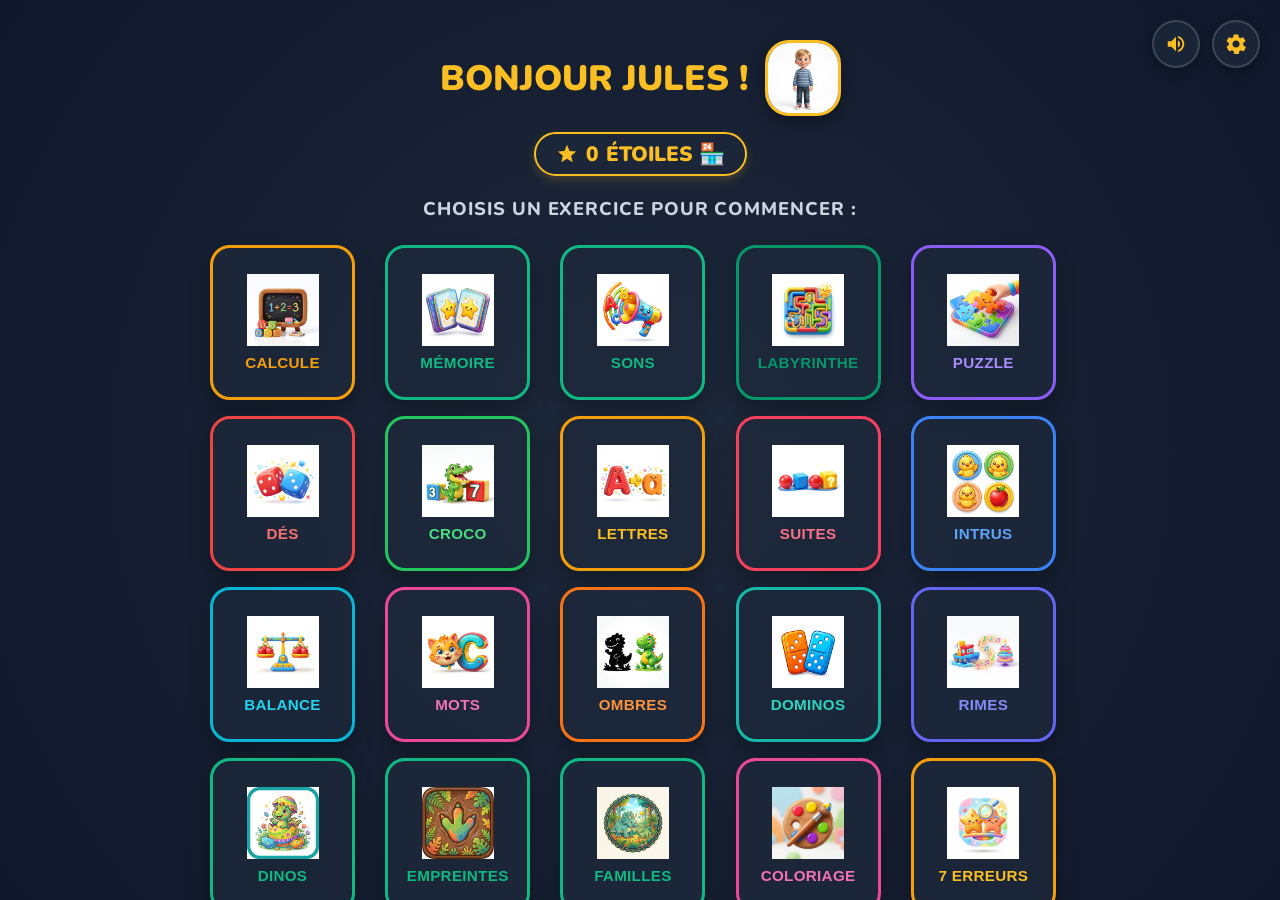
==== index.html @ 9f0c06f4 "retrai calibrage" ====
<!DOCTYPE html>
<html lang="fr">
<head>
    <meta charset="UTF-8">
    <meta name="viewport" content="width=device-width, initial-scale=1.0, maximum-scale=1.0, user-scalable=no, viewport-fit=cover">
    <meta name="apple-mobile-web-app-capable" content="yes">
    <meta name="apple-mobile-web-app-status-bar-style" content="black-translucent">
    <title>L'École de Jules 🎒</title>
    <link rel="apple-touch-icon" href="images/avatar_leo.png">
    <link rel="preconnect" href="https://fonts.googleapis.com">
    <link rel="preconnect" href="https://fonts.gstatic.com" crossorigin>
    <link href="https://fonts.googleapis.com/css2?family=Nunito:ital,wght@0,300..900;1,300..900&display=swap" rel="stylesheet">
    <style>
        :root {
            --font-main: 'Nunito', system-ui, -apple-system, sans-serif;
            --bg-color: #0f172a;
            --text-color: #f1f5f9;
            
            /* Theme color gradients */
            --pirate-color: #f59e0b;
            --pirate-grad: linear-gradient(135deg, #f59e0b, #78350f);
            
            --dino-color: #10b981;
            --dino-grad: linear-gradient(135deg, #10b981, #064e3b);
            
            --police-color: #3b82f6;
            --police-grad: linear-gradient(135deg, #3b82f6, #1e3a8a);
            
            --nature-color: #059669;
            --nature-grad: linear-gradient(135deg, #059669, #064e3b);
            
            --star-color: #fbbf24;
            --card-shadow: 0 10px 25px -5px rgba(0, 0, 0, 0.3), 0 8px 10px -6px rgba(0, 0, 0, 0.3);
            --glass-bg: rgba(15, 23, 42, 0.85);
            --glass-border: rgba(255, 255, 255, 0.08);
        }

        * {
            box-sizing: border-box;
            user-select: none;
            -webkit-user-select: none;
            -webkit-touch-callout: none;
            margin: 0;
            padding: 0;
        }

        body {
            font-family: var(--font-main);
            background-color: var(--bg-color);
            color: var(--text-color);
            overflow: hidden;
            width: 100vw;
            height: 100vh;
            display: flex;
            flex-direction: column;
            background-image: radial-gradient(circle at 50% 50%, #1e293b 0%, #0f172a 100%);
            antialiased: true;
        }

        /* App Header Layout */
        #app-header {
            height: 75px;
            background: rgba(15, 23, 42, 0.7);
            backdrop-filter: blur(12px);
            -webkit-backdrop-filter: blur(12px);
            display: flex;
            align-items: center;
            justify-content: space-between;
            padding: 0 24px;
            border-bottom: 2px solid var(--glass-border);
            z-index: 100;
        }

        .header-left {
            display: flex;
            align-items: center;
            gap: 15px;
        }

        .header-title-main {
            font-size: 1.6rem;
            font-weight: 900;
            color: white;
            letter-spacing: -0.02em;
        }

        .header-subtitle {
            font-size: 0.75rem;
            color: #22c55e;
            font-weight: 800;
            text-transform: uppercase;
            letter-spacing: 0.08em;
            margin-top: -2px;
        }

        .header-controls {
            display: flex;
            align-items: center;
            gap: 12px;
        }

        .btn-circle {
            width: 44px;
            height: 44px;
            border-radius: 50%;
            border: 1px solid var(--glass-border);
            background: rgba(30, 41, 59, 0.8);
            display: flex;
            align-items: center;
            justify-content: center;
            cursor: pointer;
            transition: transform 0.2s, background-color 0.2s;
            color: #cbd5e1;
            box-shadow: 0 4px 6px rgba(0,0,0,0.15);
        }

        .btn-circle:active {
            transform: scale(0.9);
        }

        .btn-circle.active {
            color: #4ade80;
            border-color: rgba(74, 222, 128, 0.2);
            background: rgba(74, 222, 128, 0.1);
        }

        .btn-circle svg {
            width: 20px;
            height: 20px;
            fill: currentColor;
        }

        .star-badge {
            background: rgba(245, 158, 11, 0.1);
            border: 1px solid rgba(245, 158, 11, 0.3);
            padding: 6px 16px;
            border-radius: 20px;
            display: flex;
            align-items: center;
            gap: 8px;
            font-size: 1.2rem;
            font-weight: 900;
            color: var(--star-color);
            box-shadow: 0 4px 6px rgba(0,0,0,0.1);
        }

        .star-badge svg {
            width: 22px;
            height: 22px;
            fill: var(--star-color);
            animation: pulse 1.5s infinite alternate;
        }

        #main-container {
            flex: 1;
            position: relative;
            overflow: hidden;
            width: 100%;
        }

        .screen {
            position: absolute;
            top: 0;
            left: 0;
            width: 100%;
            height: 100%;
            opacity: 0;
            pointer-events: none;
            transition: opacity 0.35s ease, transform 0.35s ease;
            transform: translateY(15px);
            padding: 24px;
            display: flex;
            flex-direction: column;
            overflow-y: auto;
            -webkit-overflow-scrolling: touch;
        }

        .screen.active {
            opacity: 1;
            pointer-events: auto;
            transform: translateY(0);
        }

        /* ------------------------------------------------------------------------- */
        /* Screen 0: Welcome / Landing Page */
        /* ------------------------------------------------------------------------- */
        #screen-welcome {
            justify-content: center;
            align-items: center;
            background: radial-gradient(circle at center, #1e293b 0%, #0f172a 100%);
        }

        .welcome-card {
            background: rgba(15, 23, 42, 0.9);
            border: 2px solid rgba(255, 255, 255, 0.05);
            border-radius: 36px;
            padding: 48px 32px;
            width: 90%;
            max-width: 500px;
            text-align: center;
            box-shadow: 0 25px 50px -12px rgba(0, 0, 0, 0.5);
            display: flex;
            flex-direction: column;
            align-items: center;
        }

        .welcome-emojis {
            display: flex;
            gap: 16px;
            font-size: 3rem;
            margin-bottom: 24px;
        }

        .welcome-tag {
            background: rgba(245, 158, 11, 0.1);
            color: #fde047;
            font-weight: 800;
            font-size: 0.8rem;
            text-transform: uppercase;
            padding: 6px 16px;
            border-radius: 20px;
            border: 1px solid rgba(245, 158, 11, 0.25);
            letter-spacing: 0.05em;
            margin-bottom: 16px;
        }

        .welcome-title {
            font-size: 2.5rem;
            font-weight: 900;
            color: white;
            margin-bottom: 12px;
            letter-spacing: -0.03em;
        }

        .welcome-desc {
            font-size: 1rem;
            color: #94a3b8;
            margin-bottom: 32px;
            max-width: 380px;
            line-height: 1.5;
        }

        .btn-play-big {
            width: 100%;
            max-width: 320px;
            height: 64px;
            background: linear-gradient(135deg, #f59e0b, #d97706);
            color: #0f172a;
            border: none;
            border-radius: 20px;
            font-size: 1.25rem;
            font-weight: 900;
            cursor: pointer;
            box-shadow: 0 10px 20px -5px rgba(245, 158, 11, 0.4);
            display: flex;
            align-items: center;
            justify-content: center;
            gap: 12px;
            border-bottom: 4px solid #b45309;
            transition: transform 0.1s;
        }

        .btn-play-big:active {
            transform: scale(0.96);
            border-bottom-width: 1px;
        }

        .welcome-features {
            display: flex;
            gap: 20px;
            font-size: 0.8rem;
            color: #475569;
            margin-top: 32px;
            font-weight: 700;
        }

        /* ------------------------------------------------------------------------- */
        /* Screen 1: Dashboard (Interactive World Map) */
        /* ------------------------------------------------------------------------- */
        .dashboard-intro-card {
            background: linear-gradient(to right, rgba(15, 23, 42, 0.9), rgba(30, 41, 59, 0.8));
            border: 1px solid var(--glass-border);
            border-radius: 24px;
            padding: 20px 24px;
            margin-bottom: 20px;
            display: flex;
            justify-content: space-between;
            align-items: center;
            box-shadow: var(--card-shadow);
        }

        .dashboard-intro-text h2 {
            font-size: 1.7rem;
            font-weight: 900;
            color: white;
            margin-bottom: 4px;
        }

        .dashboard-intro-text p {
            font-size: 0.95rem;
            color: #94a3b8;
        }

        .map-wrapper-box {
            position: relative;
            background: #090d16;
            border: 3px solid rgba(255, 255, 255, 0.15);
            border-radius: 32px;
            box-shadow: 0 20px 45px rgba(0,0,0,0.6);
            aspect-ratio: 1000/650;
            width: 100%;
            max-width: 1080px; /* Agrandissement de la carte */
            margin: 0 auto 20px auto;
            overflow: hidden;
            flex-shrink: 0; /* Empêche de rétrécir dans la boîte flexible */
        }

        .map-svg {
            width: 100%;
            height: 100%;
            display: block;
        }

        /* Animated Clouds */
        .cloud {
            opacity: 0.15;
            pointer-events: none;
        }
        .cloud-slow { animation: drift 50s linear infinite; }
        .cloud-fast { animation: drift 35s linear infinite; }

        @keyframes drift {
            from { transform: translateX(-200px); }
            to { transform: translateX(1100px); }
        }

        /* Target pins hover */
        .map-pin-group {
            cursor: pointer;
        }

        .map-pin-pulse {
            transform-origin: center;
        }

        .map-pin-marker {
            transition: transform 0.2s cubic-bezier(0.175, 0.885, 0.32, 1.275);
            transform-origin: 0px 0px; /* Origine locale de la goupille */
        }

        .map-pin-group:hover .map-pin-marker {
            transform: scale(1.22) translateY(-6px);
        }

        /* Badge Cabinet Container */
        .badge-cabinet-box {
            background: rgba(15, 23, 42, 0.85);
            border: 1px solid var(--glass-border);
            border-radius: 24px;
            padding: 16px 24px; /* Plus compact pour laisser de la place verticale */
            max-width: 1080px;
            margin: 0 auto;
            width: 100%;
            box-shadow: var(--card-shadow);
            flex-shrink: 0; /* Empêche de rétrécir */
        }

        .cabinet-title {
            font-size: 0.85rem;
            font-weight: 800;
            color: #e2e8f0;
            text-transform: uppercase;
            letter-spacing: 0.05em;
            margin-bottom: 4px;
            display: flex;
            align-items: center;
            gap: 8px;
        }

        .cabinet-desc {
            font-size: 0.75rem;
            color: #64748b;
            margin-bottom: 20px;
        }

        .cabinet-grid {
            display: grid;
            grid-template-columns: repeat(4, 1fr);
            gap: 16px;
        }

        .badge-card {
            background: rgba(30, 41, 59, 0.5);
            border: 1px solid rgba(255, 255, 255, 0.03);
            border-radius: 20px;
            padding: 16px 8px;
            display: flex;
            flex-direction: column;
            align-items: center;
            text-align: center;
            transition: transform 0.2s, opacity 0.2s;
        }

        .badge-card.locked {
            opacity: 0.3;
            filter: grayscale(1);
        }

        .badge-icon-wrap {
            width: 50px;
            height: 50px;
            border-radius: 50%;
            background: rgba(15, 23, 42, 0.8);
            display: flex;
            align-items: center;
            justify-content: center;
            font-size: 1.7rem;
            margin-bottom: 10px;
            border: 2px solid transparent;
            box-shadow: inset 0 2px 4px rgba(0,0,0,0.3);
        }

        .badge-card:not(.locked) .badge-icon-wrap {
            background: linear-gradient(135deg, #fbbf24, #d97706);
            border-color: #fef08a;
            animation: bounce 2s infinite alternate;
        }

        .badge-card h4 {
            font-size: 0.85rem;
            font-weight: 800;
            color: white;
            line-height: 1.2;
        }

        .badge-card .badge-status {
            font-size: 0.65rem;
            color: #22c55e;
            font-weight: 800;
            margin-top: 4px;
            text-transform: uppercase;
        }

        /* ------------------------------------------------------------------------- */
        /* Screen 2: World Lobby */
        /* ------------------------------------------------------------------------- */
        .lobby-banner {
            border-radius: 24px;
            padding: 32px;
            color: white;
            box-shadow: var(--card-shadow);
            margin-bottom: 24px;
            position: relative;
            overflow: hidden;
            display: flex;
            flex-direction: column;
            align-items: flex-start;
        }

        .lobby-banner::before {
            content: '';
            position: absolute;
            top: 0;
            left: 0;
            right: 0;
            bottom: 0;
            background-image: radial-gradient(circle at 100% 0%, rgba(255,255,255,0.06) 0%, rgba(255,255,255,0) 70%);
        }

        .lobby-banner h1 {
            font-size: 2.2rem;
            font-weight: 900;
            margin-bottom: 8px;
            letter-spacing: -0.02em;
        }

        .lobby-banner p {
            font-size: 1rem;
            opacity: 0.85;
            max-width: 600px;
            line-height: 1.4;
        }

        .lobby-back-btn {
            background: rgba(30, 41, 59, 0.8);
            border: 1px solid var(--glass-border);
            color: white;
            padding: 10px 24px;
            border-radius: 20px;
            font-size: 0.9rem;
            font-weight: 800;
            cursor: pointer;
            display: inline-flex;
            align-items: center;
            gap: 8px;
            margin-bottom: 20px;
            box-shadow: 0 4px 6px rgba(0,0,0,0.1);
        }

        .lobby-back-btn:active {
            transform: scale(0.95);
        }

        .lobby-grid {
            display: grid;
            grid-template-columns: repeat(3, 1fr);
            gap: 20px;
            max-width: 1000px;
            width: 100%;
            margin: 0 auto;
        }

        .lobby-card {
            background: rgba(30, 41, 59, 0.4);
            border: 1px solid var(--glass-border);
            border-radius: 24px;
            padding: 24px;
            text-align: left;
            cursor: pointer;
            box-shadow: var(--card-shadow);
            transition: transform 0.2s, background-color 0.2s;
            display: flex;
            flex-direction: column;
            align-items: flex-start;
        }

        .lobby-card:hover {
            transform: translateY(-4px);
            background: rgba(30, 41, 59, 0.6);
        }

        .lobby-card:active {
            transform: translateY(0) scale(0.97);
        }

        .lobby-card-icon {
            width: 54px;
            height: 54px;
            border-radius: 16px;
            display: flex;
            align-items: center;
            justify-content: center;
            font-size: 1.8rem;
            margin-bottom: 16px;
            box-shadow: 0 8px 16px rgba(0,0,0,0.25);
        }

        .lobby-card h3 {
            font-size: 1.2rem;
            font-weight: 800;
            color: white;
            margin-bottom: 8px;
        }

        .lobby-card p {
            font-size: 0.8rem;
            color: #94a3b8;
            line-height: 1.4;
            flex-grow: 1;
            margin-bottom: 16px;
        }

        .lobby-card-action {
            font-size: 0.75rem;
            font-weight: 800;
            color: var(--theme-color, #fbbf24);
            text-transform: uppercase;
            letter-spacing: 0.05em;
            display: flex;
            align-items: center;
            gap: 6px;
        }

        /* ------------------------------------------------------------------------- */
        /* Screen 3: Game Session Wrapper */
        /* ------------------------------------------------------------------------- */
        .game-session-container {
            width: 100%;
            max-width: 900px;
            margin: 0 auto;
            background: rgba(15, 23, 42, 0.9);
            border: 1px solid var(--glass-border);
            border-radius: 32px;
            padding: 24px;
            box-shadow: 0 25px 50px -12px rgba(0, 0, 0, 0.5);
            display: flex;
            flex-direction: column;
            align-items: center;
        }

        .game-session-bar {
            width: 100%;
            display: flex;
            justify-content: space-between;
            align-items: center;
            margin-bottom: 24px;
        }

        .game-session-exit {
            background: rgba(255, 255, 255, 0.05);
            border: 1px solid rgba(255, 255, 255, 0.05);
            color: #cbd5e1;
            padding: 8px 16px;
            border-radius: 16px;
            font-size: 0.8rem;
            font-weight: 800;
            cursor: pointer;
            display: inline-flex;
            align-items: center;
            gap: 6px;
        }

        .game-session-exit:active {
            transform: scale(0.95);
        }

        .game-session-title {
            font-size: 1rem;
            font-weight: 900;
            color: white;
            display: flex;
            align-items: center;
            gap: 8px;
        }

        .voice-instruction-bar {
            width: 100%;
            max-width: 500px;
            background: rgba(30, 41, 59, 0.8);
            border: 1px solid var(--glass-border);
            padding: 12px 20px;
            border-radius: 20px;
            display: flex;
            align-items: center;
            gap: 15px;
            box-shadow: 0 4px 10px rgba(0,0,0,0.15);
            margin-bottom: 24px;
            cursor: pointer;
        }

        .voice-instruction-bar:active {
            background: rgba(30, 41, 59, 1);
        }

        .voice-icon-box {
            width: 38px;
            height: 38px;
            border-radius: 50%;
            background: var(--btn-color, #3b82f6);
            display: flex;
            align-items: center;
            justify-content: center;
            color: white;
            font-size: 1.1rem;
            box-shadow: 0 4px 6px rgba(0,0,0,0.15);
            flex-shrink: 0;
        }

        .voice-text-instruction {
            font-size: 0.85rem;
            font-weight: 800;
            color: #a5b4fc;
            line-height: 1.3;
            text-align: left;
        }

        /* ------------------------------------------------------------------------- */
        /* GAME 1: Le Navire du Trésor */
        /* ------------------------------------------------------------------------- */
        .g1-track-wrapper {
            width: 100%;
            max-width: 600px;
            background: rgba(30, 41, 59, 0.5);
            border: 1px solid var(--glass-border);
            padding: 20px;
            border-radius: 24px;
            margin-bottom: 24px;
        }

        .g1-track-labels {
            display: flex;
            justify-content: space-between;
            font-size: 0.7rem;
            font-weight: 800;
            color: #64748b;
            text-transform: uppercase;
            margin-bottom: 8px;
        }

        .g1-track-bar {
            position: relative;
            height: 20px;
            background: rgba(15, 23, 42, 0.9);
            border-radius: 10px;
            border: 1.5px solid var(--glass-border);
            display: flex;
            align-items: center;
            padding: 0 4px;
        }

        .g1-track-fill {
            height: 10px;
            border-radius: 5px;
            background: linear-gradient(to right, #06b6d4, #3b82f6);
            transition: width 0.5s cubic-bezier(0.25, 1, 0.5, 1);
        }

        .g1-boat {
            position: absolute;
            font-size: 2rem;
            top: -15px;
            transform: translateX(-50%);
            transition: left 0.5s cubic-bezier(0.25, 1, 0.5, 1);
            filter: drop-shadow(0 4px 6px rgba(0,0,0,0.25));
        }

        .g-question-box {
            background: radial-gradient(circle at 30% 30%, #334155, #1e293b);
            border: 3px solid #475569;
            border-radius: 24px;
            padding: 20px 48px;
            font-size: 2.8rem;
            font-weight: 900;
            color: white;
            box-shadow: 0 10px 20px rgba(0,0,0,0.3);
            text-align: center;
            margin-bottom: 24px;
        }

        .g-options-grid {
            display: grid;
            grid-template-columns: repeat(2, 1fr);
            gap: 16px;
            width: 100%;
            max-width: 480px;
        }

        .g-option-card {
            background: rgba(30, 41, 59, 0.8);
            border: 2px solid #334155;
            border-radius: 20px;
            height: 72px;
            font-size: 1.8rem;
            font-weight: 900;
            color: white;
            cursor: pointer;
            display: flex;
            align-items: center;
            justify-content: center;
            box-shadow: 0 6px 12px rgba(0,0,0,0.15);
            transition: transform 0.15s, background-color 0.15s, border-color 0.15s;
        }

        .g-option-card:active {
            transform: scale(0.95);
        }

        .g-option-card.correct {
            background: rgba(34, 197, 94, 0.2);
            border-color: #22c55e;
            color: #4ade80;
        }

        .g-option-card.wrong {
            background: rgba(239, 68, 68, 0.2);
            border-color: #ef4444;
            color: #f87171;
        }

        /* ------------------------------------------------------------------------- */
        /* GAME 2: Compter les Pièces */
        /* ------------------------------------------------------------------------- */
        .g2-item-sandbox {
            width: 100%;
            max-width: 600px;
            background: rgba(15, 23, 42, 0.85);
            border: 2px solid var(--glass-border);
            border-radius: 24px;
            padding: 24px;
            min-height: 200px;
            display: flex;
            flex-wrap: wrap;
            gap: 12px;
            justify-content: center;
            align-items: center;
            box-shadow: inset 0 4px 10px rgba(0,0,0,0.3);
            margin-bottom: 24px;
        }

        .g2-item {
            width: 50px;
            height: 50px;
            border-radius: 50%;
            background: rgba(30, 41, 59, 0.8);
            border: 2px solid #334155;
            display: flex;
            align-items: center;
            justify-content: center;
            font-size: 1.8rem;
            cursor: pointer;
            box-shadow: 0 4px 8px rgba(0,0,0,0.2);
            position: relative;
            transition: transform 0.2s;
        }

        .g2-item:active {
            transform: scale(0.9);
        }

        .g2-item.counted {
            border-color: #22c55e;
            background: rgba(34, 197, 94, 0.1);
        }

        .g2-item.counted::after {
            content: '✓';
            position: absolute;
            top: -6px;
            right: -6px;
            background: #22c55e;
            color: white;
            font-size: 0.6rem;
            font-weight: 900;
            width: 16px;
            height: 16px;
            border-radius: 50%;
            display: flex;
            align-items: center;
            justify-content: center;
        }

        /* ------------------------------------------------------------------------- */
        /* GAME 3: Le Code de la Boussole */
        /* ------------------------------------------------------------------------- */
        .g3-seq-strip {
            display: flex;
            gap: 12px;
            background: rgba(15, 23, 42, 0.9);
            border: 2px solid var(--glass-border);
            padding: 20px;
            border-radius: 24px;
            margin-bottom: 32px;
            box-shadow: inset 0 2px 8px rgba(0,0,0,0.3);
            align-items: center;
        }

        .g3-seq-block {
            width: 54px;
            height: 54px;
            background: rgba(30, 41, 59, 0.8);
            border: 1.5px solid #334155;
            border-radius: 16px;
            display: flex;
            align-items: center;
            justify-content: center;
            font-size: 1.8rem;
            box-shadow: 0 4px 6px rgba(0,0,0,0.15);
        }

        .g3-seq-block.slot {
            background: rgba(245, 158, 11, 0.05);
            border: 2.5px dashed var(--pirate-color);
            color: var(--pirate-color);
            font-weight: 900;
        }

        /* ------------------------------------------------------------------------- */
        /* GAME 4: La Chasse aux Fossiles */
        /* ------------------------------------------------------------------------- */
        .g4-grid {
            display: grid;
            grid-template-columns: repeat(4, 1fr);
            gap: 12px;
            width: 100%;
            max-width: 440px;
            margin-bottom: 24px;
        }

        .g4-card {
            aspect-ratio: 1;
            background: radial-gradient(circle at 35% 35%, #1e293b, #0f172a);
            border: 2px solid #334155;
            border-radius: 16px;
            cursor: pointer;
            box-shadow: var(--card-shadow);
            position: relative;
            transform-style: preserve-3d;
            transition: transform 0.5s;
        }

        .g4-card.flipped {
            transform: rotateY(180deg);
        }

        .g4-card.matched {
            transform: rotateY(180deg);
            border: 3px solid #10b981;
            box-shadow: 0 0 18px rgba(16, 185, 129, 0.7);
            pointer-events: none;
        }

        .g4-card-front, .g4-card-back {
            position: absolute;
            width: 100%;
            height: 100%;
            backface-visibility: hidden;
            border-radius: 14px;
            display: flex;
            align-items: center;
            justify-content: center;
        }

        .g4-card-front {
            background: radial-gradient(circle at 35% 35%, #1e293b, #0f172a);
            font-size: 2rem;
            color: #475569;
        }

        .g4-card-back {
            background: #1e293b;
            transform: rotateY(180deg);
            font-size: 2.2rem;
        }

        /* ------------------------------------------------------------------------- */
        /* GAME 5: Le Son des Dinos */
        /* ------------------------------------------------------------------------- */
        .g5-hint-bubble {
            background: rgba(16, 185, 129, 0.1);
            border: 1px solid rgba(16, 185, 129, 0.3);
            color: #dcfce7;
            padding: 10px 20px;
            border-radius: 16px;
            font-size: 0.9rem;
            font-weight: 800;
            margin-bottom: 20px;
            max-width: 400px;
            text-align: center;
        }

        .g5-choices-grid {
            display: grid;
            grid-template-columns: repeat(2, 1fr);
            gap: 16px;
            width: 100%;
            max-width: 480px;
            margin-bottom: 20px;
        }

        .g5-choice-card {
            background: rgba(30, 41, 59, 0.7);
            border: 2px solid #334155;
            border-radius: 24px;
            padding: 16px;
            display: flex;
            flex-direction: column;
            align-items: center;
            cursor: pointer;
            box-shadow: var(--card-shadow);
            transition: transform 0.2s, background-color 0.2s, border-color 0.2s;
        }

        .g5-choice-card:active {
            transform: scale(0.95);
        }

        .g5-choice-card .choice-emoji {
            font-size: 3rem;
            margin-bottom: 6px;
        }

        .g5-choice-card .choice-word {
            font-size: 0.85rem;
            font-weight: 800;
            color: #cbd5e1;
            text-transform: uppercase;
        }

        .g5-choice-card.correct {
            border-color: #10b981;
            background: rgba(16, 185, 129, 0.15);
        }

        .g5-choice-card.correct .choice-word {
            color: #34d399;
        }

        .g5-choice-card.wrong {
            border-color: #ef4444;
            background: rgba(239, 68, 68, 0.15);
        }

        .g5-choice-card.wrong .choice-word {
            color: #f87171;
        }

        /* ------------------------------------------------------------------------- */
        /* GAME 6: Le Puzzle du Bébé Dino */
        /* ------------------------------------------------------------------------- */
        .g6-moves-tag {
            background: rgba(16, 185, 129, 0.1);
            border: 1px solid rgba(16, 185, 129, 0.25);
            color: #a7f3d0;
            font-family: monospace;
            padding: 6px 16px;
            border-radius: 20px;
            font-size: 0.8rem;
            font-weight: 700;
            margin-bottom: 16px;
        }

        .g6-model-preview {
            background: rgba(15, 23, 42, 0.7);
            border: 1.5px solid var(--glass-border);
            padding: 12px;
            border-radius: 20px;
            margin-bottom: 24px;
            display: flex;
            flex-direction: column;
            align-items: center;
        }

        .g6-model-preview-title {
            font-size: 0.65rem;
            font-weight: 800;
            color: #64748b;
            text-transform: uppercase;
            letter-spacing: 0.05em;
            margin-bottom: 8px;
        }

        .g6-model-grid {
            display: grid;
            grid-template-columns: repeat(3, 1fr);
            gap: 4px;
            background: rgba(15, 23, 42, 0.9);
            padding: 4px;
            border-radius: 8px;
        }

        .g6-model-tile {
            width: 24px;
            height: 24px;
            background: rgba(30, 41, 59, 0.8);
            border-radius: 4px;
            display: flex;
            align-items: center;
            justify-content: center;
            font-size: 0.65rem;
        }

        .g6-jigsaw-grid {
            display: grid;
            grid-template-columns: repeat(3, 1fr);
            gap: 8px;
            background: rgba(15, 23, 42, 0.95);
            padding: 10px;
            border-radius: 24px;
            width: 100%;
            max-width: 280px;
            aspect-ratio: 1;
            box-shadow: inset 0 4px 10px rgba(0,0,0,0.3);
            margin-bottom: 20px;
        }

        .g6-jigsaw-tile {
            aspect-ratio: 1;
            background: #1e293b;
            border: 2px solid #334155;
            border-radius: 16px;
            cursor: pointer;
            display: flex;
            align-items: center;
            justify-content: center;
            font-size: 2.2rem;
            box-shadow: 0 4px 6px rgba(0,0,0,0.15);
            transition: transform 0.15s, background-color 0.15s, border-color 0.15s;
        }

        .g6-jigsaw-tile.selected {
            border-color: #34d399;
            background: rgba(16, 185, 129, 0.15);
            transform: scale(1.05);
        }

        /* ------------------------------------------------------------------------- */
        /* GAME 7: Symétrie de Briques */
        /* ------------------------------------------------------------------------- */
        .g7-board {
            position: relative;
            width: 100%;
            max-width: 320px;
            aspect-ratio: 1;
            background: #090d16;
            border: 4px solid #334155;
            border-radius: 28px;
            box-shadow: var(--card-shadow);
            overflow: hidden;
            padding: 16px;
        }

        .g7-axis {
            position: absolute;
            left: calc(50% - 2px);
            top: 0;
            bottom: 0;
            width: 4px;
            background: #fb7185;
            z-index: 10;
        }

        .g7-side-watermark {
            position: absolute;
            left: 10px;
            top: 10px;
            background: rgba(15, 23, 42, 0.85);
            color: #64748b;
            border: 1px solid var(--glass-border);
            padding: 4px 10px;
            border-radius: 10px;
            font-size: 0.65rem;
            font-weight: 800;
        }

        .g7-svg {
            position: absolute;
            inset: 0;
            width: 100%;
            height: 100%;
            pointer-events: none;
            z-index: 15;
        }

        .g7-grid-lines {
            position: absolute;
            inset: 0;
            display: grid;
            grid-template-columns: repeat(10, 1fr);
            grid-template-rows: repeat(7, 1fr);
            pointer-events: none;
            opacity: 0.25;
        }

        .g7-grid-col {
            border-right: 1px border dashed rgba(96, 165, 250, 0.4);
            height: 100%;
        }

        .g7-grid-row {
            border-bottom: 1px border dashed rgba(96, 165, 250, 0.4);
            width: 100%;
        }

        .g7-node-btn {
            position: absolute;
            width: 30px;
            height: 30px;
            border-radius: 50%;
            transform: translate(-50%, -50%);
            display: flex;
            align-items: center;
            justify-content: center;
            cursor: pointer;
            z-index: 30;
            border: none;
            background: none;
            transition: transform 0.2s;
        }

        .g7-node-btn:active {
            transform: translate(-50%, -50%) scale(0.9);
        }

        .g7-node-btn .node-indicator {
            width: 12px;
            height: 12px;
            border-radius: 50%;
            background: rgba(255, 255, 255, 0.15);
            border: 1px solid rgba(255, 255, 255, 0.3);
        }

        .g7-node-btn.target .node-indicator {
            background: rgba(245, 158, 11, 0.8);
            border-color: #fef08a;
            animation: pulse-ring 1.5s infinite alternate;
        }

        .g7-node-btn.activated {
            transform: translate(-50%, -50%) scale(1.1);
        }

        .g7-node-btn.activated .node-indicator {
            width: 20px;
            height: 20px;
            background: radial-gradient(circle, #fde047, #f59e0b);
            border: 2px solid white;
            box-shadow: 0 0 10px rgba(254, 240, 138, 0.8);
        }

        .g7-node-btn.activated::before {
            content: '🌟';
            font-size: 0.75rem;
            position: absolute;
        }

        /* ------------------------------------------------------------------------- */
        /* GAME 8: Le Voleur Masqué (Cherche et Trouve) */
        /* ------------------------------------------------------------------------- */
        .g8-checklist-box {
            width: 100%;
            max-width: 540px;
            background: rgba(15, 23, 42, 0.95);
            border: 1px solid var(--glass-border);
            padding: 16px;
            border-radius: 24px;
            margin-bottom: 20px;
            box-shadow: inset 0 2px 4px rgba(0,0,0,0.3);
        }

        .g8-checklist-title {
            font-size: 0.75rem;
            font-weight: 800;
            color: #fbbf24;
            text-transform: uppercase;
            letter-spacing: 0.05em;
            margin-bottom: 12px;
            display: flex;
            align-items: center;
            gap: 6px;
        }

        .g8-checklist-grid {
            display: grid;
            grid-template-columns: repeat(5, 1fr);
            gap: 10px;
        }

        .g8-checklist-card {
            background: rgba(30, 41, 59, 0.6);
            border: 1px solid rgba(255, 255, 255, 0.03);
            border-radius: 16px;
            padding: 8px 4px;
            display: flex;
            flex-direction: column;
            align-items: center;
            text-align: center;
            position: relative;
        }

        .g8-checklist-card.found {
            opacity: 0.45;
            background: rgba(16, 185, 129, 0.05);
            border-color: rgba(16, 185, 129, 0.2);
        }

        .g8-checklist-card .card-emoji {
            font-size: 1.8rem;
            margin-bottom: 4px;
        }

        .g8-checklist-card .card-label {
            font-size: 0.6rem;
            color: #94a3b8;
            font-weight: 700;
            text-transform: uppercase;
            letter-spacing: 0.02em;
            white-space: nowrap;
            overflow: hidden;
            text-overflow: ellipsis;
            width: 100%;
        }

        .g8-checklist-card.found::after {
            content: '✓';
            position: absolute;
            inset: 0;
            background: rgba(16, 185, 129, 0.15);
            border-radius: 14px;
            display: flex;
            align-items: center;
            justify-content: center;
            color: #4ade80;
            font-size: 1.6rem;
            font-weight: 900;
            text-shadow: 0 2px 4px rgba(0,0,0,0.5);
        }

        .g8-arena-board {
            position: relative;
            width: 100%;
            max-width: 540px;
            aspect-ratio: 16/10;
            background: radial-gradient(circle at center, #1e293b 0%, #090d16 100%);
            border: 4px solid #334155;
            border-radius: 28px;
            overflow: hidden;
            box-shadow: var(--card-shadow);
        }

        .g8-arena-grid-overlay {
            position: absolute;
            inset: 0;
            background-image: radial-gradient(rgba(255, 255, 255, 0.04) 1px, transparent 1px);
            background-size: 16px 16px;
            pointer-events: none;
        }

        .g8-item-absolute {
            position: absolute;
            transform: translate(-50%, -50%);
            width: 44px;
            height: 44px;
            cursor: pointer;
            z-index: 25;
            transition: transform 0.2s;
            display: flex;
            align-items: center;
            justify-content: center;
        }
        .g8-item-absolute img {
            width: 100%;
            height: 100%;
            object-fit: contain;
        }

        .g8-item-absolute:active {
            transform: translate(-50%, -50%) scale(1.3);
        }

        .g8-item-absolute.noise {
            opacity: 0.25;
            filter: blur(0.5px);
        }

        /* ------------------------------------------------------------------------- */
        /* GAME 9: Le Labyrinthe du Voleur */
        /* ------------------------------------------------------------------------- */
        .g9-grid {
            display: grid;
            grid-template-columns: repeat(4, 1fr);
            grid-template-rows: repeat(4, 1fr);
            gap: 8px;
            background: #090d16;
            padding: 12px;
            border-radius: 24px;
            width: 100%;
            max-width: 240px;
            aspect-ratio: 1;
            box-shadow: inset 0 4px 8px rgba(0,0,0,0.4);
            margin-bottom: 24px;
        }

        .g9-cell {
            aspect-ratio: 1;
            background: rgba(30, 41, 59, 0.4);
            border: 1px solid #1e293b;
            border-radius: 12px;
            display: flex;
            align-items: center;
            justify-content: center;
            font-size: 1.8rem;
            box-shadow: inset 0 2px 4px rgba(0,0,0,0.15);
            transition: background-color 0.25s, border-color 0.25s;
        }

        .g9-cell.road {
            background: #1e293b;
            border-color: #334155;
        }

        .g9-cell.block {
            background: #ef4444;
            border-color: #fca5a5;
            box-shadow: inset 0 -4px 0 rgba(0,0,0,0.25);
        }

        .g9-cell.car {
            background: #3b82f6;
            border-color: #93c5fd;
            box-shadow: 0 4px 8px rgba(59, 130, 246, 0.4);
        }

        .g9-cell.thief {
            background: #f59e0b;
            border-color: #fcd34d;
            box-shadow: 0 4px 8px rgba(245, 158, 11, 0.4);
        }

        .g9-console-box {
            width: 100%;
            max-width: 480px;
            background: rgba(15, 23, 42, 0.95);
            border: 1px solid var(--glass-border);
            border-radius: 24px;
            padding: 16px;
            box-shadow: var(--card-shadow);
        }

        .g9-console-title {
            font-size: 0.65rem;
            font-weight: 800;
            color: #64748b;
            text-transform: uppercase;
            letter-spacing: 0.05em;
            margin-bottom: 8px;
        }

        .g9-stack-strip {
            height: 48px;
            background: rgba(15, 23, 42, 0.9);
            border: 1.5px solid var(--glass-border);
            border-radius: 14px;
            display: flex;
            align-items: center;
            padding: 0 10px;
            gap: 6px;
            overflow-x: auto;
            margin-bottom: 16px;
        }

        .g9-stack-empty {
            font-size: 0.65rem;
            color: #475569;
            font-style: italic;
        }

        .g9-stack-chip {
            background: #3b82f6;
            color: white;
            font-size: 0.75rem;
            font-weight: 900;
            padding: 4px 10px;
            border-radius: 8px;
            border-bottom: 2px solid #1d4ed8;
            box-shadow: 0 2px 4px rgba(0,0,0,0.15);
        }

        .g9-ctrl-grid {
            display: grid;
            grid-template-columns: repeat(4, 1fr);
            gap: 10px;
            margin-bottom: 16px;
        }

        .g9-arrow-btn {
            height: 48px;
            background: rgba(30, 41, 59, 0.8);
            border: 1px solid #334155;
            color: white;
            border-radius: 12px;
            font-size: 1.25rem;
            cursor: pointer;
            display: flex;
            align-items: center;
            justify-content: center;
            box-shadow: 0 3px 6px rgba(0,0,0,0.1);
        }

        .g9-arrow-btn:active {
            transform: scale(0.92);
        }

        .g9-actions-row {
            display: grid;
            grid-template-columns: 1fr 2fr;
            gap: 10px;
        }

        .btn-console-act {
            height: 48px;
            border-radius: 12px;
            font-size: 0.9rem;
            font-weight: 800;
            cursor: pointer;
            border: none;
            display: flex;
            align-items: center;
            justify-content: center;
            gap: 6px;
            box-shadow: 0 4px 8px rgba(0,0,0,0.15);
        }

        .btn-console-act:active {
            transform: scale(0.95);
        }

        .btn-console-clear {
            background: #475569;
            color: white;
        }

        .btn-console-run {
            background: #22c55e;
            color: #052e16;
            border-bottom: 3.5px solid #15803d;
        }

        /* ------------------------------------------------------------------------- */
        /* GAME 10: L'Herbier Magique */
        /* ------------------------------------------------------------------------- */
        .g10-split-sandbox {
            display: grid;
            grid-template-columns: repeat(2, 1fr);
            gap: 32px;
            width: 100%;
            max-width: 500px;
            background: rgba(15, 23, 42, 0.5);
            border: 1px solid var(--glass-border);
            padding: 24px;
            border-radius: 32px;
            box-shadow: var(--card-shadow);
            margin-bottom: 20px;
        }

        .g10-col-header {
            font-size: 0.65rem;
            font-weight: 800;
            color: #64748b;
            text-transform: uppercase;
            letter-spacing: 0.05em;
            text-align: center;
            margin-bottom: 12px;
        }

        .g10-items-col {
            display: flex;
            flex-direction: column;
            gap: 12px;
        }

        .g10-item-card {
            background: rgba(30, 41, 59, 0.7);
            border: 2px solid #334155;
            border-radius: 20px;
            height: 60px;
            display: flex;
            align-items: center;
            justify-content: center;
            font-size: 2.2rem;
            cursor: pointer;
            box-shadow: 0 4px 6px rgba(0,0,0,0.15);
            transition: transform 0.2s, border-color 0.2s, background-color 0.2s;
        }

        .g10-item-card:active {
            transform: scale(0.95);
        }

        .g10-item-card.selected {
            border-color: #10b981;
            background: rgba(16, 185, 129, 0.15);
            transform: scale(1.05);
        }

        .g10-item-card.placed {
            opacity: 0.2;
            pointer-events: none;
            border-color: transparent;
            background: rgba(30, 41, 59, 0.2);
            box-shadow: none;
        }

        .g10-shadow-card {
            background: rgba(15, 23, 42, 0.8);
            border: 2.5px dashed #475569;
            border-radius: 20px;
            height: 60px;
            display: flex;
            align-items: center;
            justify-content: center;
            font-size: 2.2rem;
            cursor: pointer;
            position: relative;
            overflow: hidden;
            transition: border-color 0.25s, background-color 0.25s;
        }

        .g10-shadow-card .shadow-svg-glyph {
            filter: brightness(0) opacity(0.2);
        }

        .g10-shadow-card.placed {
            border-style: solid;
            border-color: #10b981;
            background: rgba(16, 185, 129, 0.1);
        }

        .g10-shadow-card.placed .shadow-svg-glyph {
            filter: none;
        }

        .g10-shadow-card.placed::after {
            content: '✓';
            position: absolute;
            bottom: 4px;
            right: 8px;
            color: #10b981;
            font-size: 0.8rem;
            font-weight: 900;
        }

        /* ------------------------------------------------------------------------- */
        /* GAME 11: Symphonie Forestière (Simon) */
        /* ------------------------------------------------------------------------- */
        .g11-stats-bar {
            background: rgba(15, 23, 42, 0.9);
            border: 1.5px solid var(--glass-border);
            padding: 8px 16px;
            border-radius: 20px;
            font-family: monospace;
            font-size: 0.75rem;
            color: #34d399;
            margin-bottom: 24px;
        }

        .g11-simon-circle {
            position: relative;
            width: 100%;
            max-width: 250px;
            aspect-ratio: 1;
            background: #090d16;
            border: 4px solid #334155;
            border-radius: 50%;
            display: grid;
            grid-template-columns: repeat(2, 1fr);
            grid-template-rows: repeat(2, 1fr);
            gap: 12px;
            padding: 12px;
            box-shadow: var(--card-shadow);
            margin-bottom: 24px;
        }

        .g11-simon-quad {
            aspect-ratio: 1;
            border-radius: 50% 12px 12px 12px;
            cursor: pointer;
            display: flex;
            align-items: center;
            justify-content: center;
            font-size: 2.2rem;
            box-shadow: 0 4px 6px rgba(0,0,0,0.15);
            transition: opacity 0.15s, transform 0.15s;
            position: relative;
        }

        .g11-simon-quad:active {
            transform: scale(0.94);
        }

        .g11-simon-quad.quad-0 { border-radius: 100% 16px 16px 16px; background: linear-gradient(135deg, #f59e0b, #b45309); }
        .g11-simon-quad.quad-1 { border-radius: 16px 100% 16px 16px; background: linear-gradient(135deg, #10b981, #064e3b); }
        .g11-simon-quad.quad-2 { border-radius: 16px 16px 16px 100%; background: linear-gradient(135deg, #0ea5e9, #1d4ed8); }
        .g11-simon-quad.quad-3 { border-radius: 16px 16px 100% 16px; background: linear-gradient(135deg, #f97316, #c2410c); }

        .g11-simon-quad.active {
            opacity: 0.5;
            transform: scale(0.96);
            box-shadow: 0 0 20px rgba(255,255,255,0.4);
        }

        /* ------------------------------------------------------------------------- */
        /* GAME 12: Les Fléchettes Magiques */
        /* ------------------------------------------------------------------------- */
        .g12-target-layout {
            display: grid;
            grid-template-columns: 1fr;
            justify-items: center;
            width: 100%;
        }

        .g12-score-tag {
            background: rgba(245, 158, 11, 0.1);
            border: 1px solid rgba(245, 158, 11, 0.25);
            color: #fef08a;
            padding: 8px 16px;
            border-radius: 20px;
            font-size: 0.9rem;
            font-weight: 800;
            margin-bottom: 16px;
        }

        .g12-target-board {
            position: relative;
            width: 100%;
            max-width: 250px;
            aspect-ratio: 1;
            border-radius: 50%;
            background: #78350f;
            border: 4px solid #451a03;
            box-shadow: var(--card-shadow);
            cursor: pointer;
            display: flex;
            align-items: center;
            justify-content: center;
            margin-bottom: 20px;
        }

        .g12-ring {
            border-radius: 50%;
            display: flex;
            align-items: center;
            justify-content: center;
            position: absolute;
            aspect-ratio: 1;
            box-shadow: 0 2px 4px rgba(0,0,0,0.15);
        }

        .g12-ring.ring-4 { width: 100%; background: #ffffff; }
        .g12-ring.ring-3 { width: 78%; background: #f97316; }
        .g12-ring.ring-2 { width: 50%; background: #ffffff; }
        .g12-ring.ring-1 { width: 25%; background: #3b82f6; }

        .g12-dart-pin {
            position: absolute;
            width: 14px;
            height: 14px;
            border-radius: 50%;
            background: #ef4444;
            border: 2px solid white;
            box-shadow: 0 2px 8px rgba(0, 0, 0, 0.5);
            transform: translate(-50%, -50%);
            z-index: 30;
        }

        .g12-buttons-row {
            display: grid;
            grid-template-columns: 1fr 2fr;
            gap: 12px;
            width: 100%;
            max-width: 320px;
        }

        /* ------------------------------------------------------------------------- */
        /* GAME 13: Le Chemin du Renard */
        /* ------------------------------------------------------------------------- */
        .g13-grid {
            display: grid;
            grid-template-columns: repeat(5, 1fr);
            grid-template-rows: repeat(5, 1fr);
            gap: 6px;
            background: #090d16;
            padding: 10px;
            border-radius: 24px;
            width: 100%;
            max-width: 250px;
            aspect-ratio: 1;
            box-shadow: inset 0 4px 8px rgba(0,0,0,0.4);
            margin-bottom: 20px;
        }

        .g13-cell {
            aspect-ratio: 1;
            background: rgba(30, 41, 59, 0.4);
            border: 1px solid #1e293b;
            border-radius: 10px;
            display: flex;
            align-items: center;
            justify-content: center;
            font-size: 1.8rem;
            box-shadow: inset 0 2px 4px rgba(0,0,0,0.15);
            transition: background-color 0.25s, border-color 0.25s;
        }

        .g13-cell.fox {
            background: rgba(249, 115, 22, 0.25);
            border-color: #f97316;
            box-shadow: 0 4px 8px rgba(249, 115, 22, 0.3);
        }

        .g13-cell.terrier {
            background: rgba(16, 185, 129, 0.25);
            border-color: #10b981;
            box-shadow: 0 4px 8px rgba(16, 185, 129, 0.3);
        }

        .g13-cell.tree {
            background: rgba(16, 185, 129, 0.08);
            border-color: rgba(16, 185, 129, 0.25);
            box-shadow: inset 0 2px 4px rgba(0,0,0,0.3);
        }

        .g13-ctrl-pad {
            display: grid;
            grid-template-columns: repeat(3, 1fr);
            gap: 8px;
            width: 100%;
            max-width: 160px;
        }

        .g13-ctrl-btn {
            height: 44px;
            background: rgba(30, 41, 59, 0.85);
            border: 1px solid #334155;
            color: white;
            border-radius: 12px;
            font-size: 1.1rem;
            cursor: pointer;
            display: flex;
            align-items: center;
            justify-content: center;
            box-shadow: 0 3px 6px rgba(0,0,0,0.15);
        }

        .g13-ctrl-btn:active {
            transform: scale(0.9);
        }

        .g13-ctrl-btn.btn-up { grid-column: 2; }
        .g13-ctrl-btn.btn-left { grid-column: 1; grid-row: 2; }
        .g13-ctrl-btn.btn-down { grid-column: 2; grid-row: 2; }
        .g13-ctrl-btn.btn-right { grid-column: 3; grid-row: 2; }

        /* ------------------------------------------------------------------------- */
        /* Success modal overlay */
        /* ------------------------------------------------------------------------- */
        #success-modal {
            position: fixed;
            top: 0;
            left: 0;
            width: 100vw;
            height: 100vh;
            background: rgba(15, 23, 42, 0.85);
            backdrop-filter: blur(10px);
            -webkit-backdrop-filter: blur(10px);
            display: flex;
            align-items: center;
            justify-content: center;
            z-index: 1000;
            opacity: 0;
            pointer-events: none;
            transition: opacity 0.3s ease;
        }

        #success-modal.active {
            opacity: 1;
            pointer-events: auto;
        }

        .modal-card {
            background: rgba(15, 23, 42, 0.95);
            border: 2px solid rgba(255, 255, 255, 0.08);
            width: 90%;
            max-width: 440px;
            border-radius: 32px;
            padding: 40px 24px;
            text-align: center;
            box-shadow: 0 25px 50px -12px rgba(0, 0, 0, 0.5);
            transform: scale(0.85);
            transition: transform 0.3s cubic-bezier(0.34, 1.56, 0.64, 1);
        }

        #success-modal.active .modal-card {
            transform: scale(1);
        }

        .modal-title-text {
            font-size: 2.2rem;
            font-weight: 900;
            color: white;
            margin-bottom: 8px;
        }

        .modal-stars-row {
            display: flex;
            justify-content: center;
            gap: 12px;
            margin: 24px 0;
        }

        .modal-stars-row svg {
            width: 46px;
            height: 46px;
            fill: #334155;
            transform: scale(0.5);
            opacity: 0;
        }

        #success-modal.active .modal-stars-row svg {
            animation: star-pop-anim 0.5s forwards;
        }

        #success-modal.active .modal-stars-row svg.earned {
            fill: var(--star-color);
        }

        #success-modal.active .modal-stars-row svg:nth-child(1) { animation-delay: 0.15s; }
        #success-modal.active .modal-stars-row svg:nth-child(2) { animation-delay: 0.3s; }
        #success-modal.active .modal-stars-row svg:nth-child(3) { animation-delay: 0.45s; }

        .modal-rewards-label {
            font-size: 1.1rem;
            font-weight: 800;
            color: #94a3b8;
            margin-bottom: 32px;
        }

        .modal-buttons-grid {
            display: grid;
            grid-template-columns: 1fr 1fr;
            gap: 12px;
            width: 100%;
        }

        .btn-modal-action {
            height: 52px;
            border-radius: 16px;
            font-size: 0.95rem;
            font-weight: 900;
            cursor: pointer;
            border: none;
            display: flex;
            align-items: center;
            justify-content: center;
            gap: 8px;
            box-shadow: 0 4px 6px rgba(0,0,0,0.2);
            transition: transform 0.1s;
        }

        .btn-modal-action:active {
            transform: scale(0.96);
        }

        .btn-modal-home {
            background: rgba(255, 255, 255, 0.05);
            color: #cbd5e1;
            border: 1px solid rgba(255,255,255,0.05);
        }

        .btn-modal-next {
            background: linear-gradient(135deg, #10b981, #059669);
            color: #022c22;
            border-bottom: 3px solid #047857;
        }

        #confetti-canvas {
            position: fixed;
            top: 0;
            left: 0;
            width: 100%;
            height: 100%;
            pointer-events: none;
            z-index: 1001;
        }

        /* ------------------------------------------------------------------------- */
        /* Keyframe Animations */
        /* ------------------------------------------------------------------------- */
        @keyframes pulse {
            0% { transform: scale(1); }
            100% { transform: scale(1.08); }
        }

        @keyframes bounce {
            0%, 100% { transform: translateY(0); }
            50% { transform: translateY(-6px); }
        }

        @keyframes star-pop-anim {
            0% { transform: scale(0.2); opacity: 0; }
            70% { transform: scale(1.2); opacity: 1; }
            100% { transform: scale(1); opacity: 1; }
        }

        .shake-element {
            animation: shake-anim 0.4s;
        }

        @keyframes shake-anim {
            0%, 100% { transform: translateX(0); }
            20%, 60% { transform: translateX(-6px); }
            40%, 80% { transform: translateX(6px); }
        }

        @keyframes shake {
            0%, 100% { transform: translateX(0); }
            20%, 60% { transform: translateX(-6px); }
            40%, 80% { transform: translateX(6px); }
        }

        @keyframes bounceIn {
            0% { transform: scale(0.3); opacity: 0; }
            50% { transform: scale(1.1); }
            70% { transform: scale(0.9); }
            100% { transform: scale(1); opacity: 1; }
        }

        @keyframes dinoWiggle {
            0%, 100% { transform: rotate(0deg) translateY(0); }
            50% { transform: rotate(5deg) translateY(-5px); }
        }

        /* ------------------------------------------------------------------------- */
        /* SUPER GAMIFICATION ADDITIONS (AVATAR, STICKERS, DIFFICULTY, DAILY QUEST) */
        /* ------------------------------------------------------------------------- */

        /* Avatar Modal & Selection */
        .modal-overlay {
            position: fixed;
            top: 0;
            left: 0;
            width: 100vw;
            height: 100vh;
            background: rgba(15, 23, 42, 0.96);
            display: none;
            align-items: center;
            justify-content: center;
            z-index: 9999;
            backdrop-filter: blur(15px);
            -webkit-backdrop-filter: blur(15px);
        }
        .modal-overlay.active {
            display: flex;
        }
        .avatar-grid {
            display: grid;
            grid-template-columns: repeat(2, 1fr);
            gap: 16px;
            width: 100%;
            max-width: 440px;
            margin-top: 24px;
        }
        .avatar-choice-card {
            background: rgba(30, 41, 59, 0.6);
            border: 2px solid rgba(255, 255, 255, 0.08);
            border-radius: 24px;
            padding: 20px;
            text-align: center;
            cursor: pointer;
            transition: transform 0.2s, border-color 0.2s, background-color 0.2s;
            display: flex;
            flex-direction: column;
            align-items: center;
            gap: 8px;
            box-shadow: var(--card-shadow);
        }
        .avatar-choice-card:active {
            transform: scale(0.95);
        }
        .avatar-choice-card:hover, .avatar-choice-card.selected {
            border-color: #fbbf24;
            background: rgba(245, 158, 11, 0.15);
        }
        .avatar-img {
            width: 70px;
            height: 70px;
            object-fit: contain;
        }
        .tray-sticker-item img {
            width: 80%;
            height: 80%;
            object-fit: contain;
        }
        .placed-sticker img {
            width: 100%;
            height: 100%;
            object-fit: contain;
        }
        .g2-item img {
            width: 70%;
            height: 70%;
            object-fit: contain;
        }
        .avatar-name {
            font-size: 1.1rem;
            font-weight: 800;
            color: white;
        }

        /* Stickers / Cabane aux Trésors Screen */
        .stickers-container {
            display: grid;
            grid-template-columns: 280px 1fr;
            gap: 24px;
            max-width: 1080px;
            margin: 0 auto;
            width: 100%;
            height: calc(100vh - 170px);
            min-height: 440px;
        }
        .stickers-shop-panel {
            background: rgba(15, 23, 42, 0.85);
            border: 1.5px solid var(--glass-border);
            border-radius: 28px;
            padding: 20px;
            display: flex;
            flex-direction: column;
            align-items: center;
            box-shadow: var(--card-shadow);
            height: 100%;
            overflow: hidden;
        }
        .stickers-shop-panel h3 {
            font-size: 1.25rem;
            font-weight: 900;
            color: white;
            margin-bottom: 4px;
        }
        .stickers-shop-panel p {
            font-size: 0.8rem;
            color: #94a3b8;
            margin-bottom: 6px;
        }
        .unlocked-sticker-counter {
            font-size: 0.85rem;
            font-weight: 800;
            color: #4ade80;
            margin-top: 10px;
            background: rgba(74, 222, 128, 0.1);
            padding: 4px 12px;
            border-radius: 12px;
            text-align: center;
        }
        .stickers-tray {
            flex: 1;
            width: 100%;
            margin-top: 14px;
            background: rgba(9, 13, 22, 0.7);
            border: 1px dashed rgba(255, 255, 255, 0.1);
            border-radius: 20px;
            padding: 12px;
            display: grid;
            grid-template-columns: repeat(3, 1fr);
            gap: 10px;
            overflow-y: auto;
            align-content: start;
        }
        .tray-sticker-item {
            font-size: 2.2rem;
            background: rgba(30, 41, 59, 0.7);
            border: 1.5px solid rgba(255, 255, 255, 0.05);
            border-radius: 14px;
            width: 100%;
            aspect-ratio: 1;
            display: flex;
            align-items: center;
            justify-content: center;
            cursor: pointer;
            transition: transform 0.2s, background-color 0.2s;
            box-shadow: 0 4px 6px rgba(0,0,0,0.15);
        }
        .tray-sticker-item:active {
            transform: scale(0.9);
        }
        .tray-sticker-item.locked {
            opacity: 0.15;
            filter: grayscale(1);
            cursor: not-allowed;
            pointer-events: none;
        }
        .stickers-album-panel {
            display: flex;
            flex-direction: column;
            gap: 16px;
            height: 100%;
        }
        .album-controls {
            background: rgba(15, 23, 42, 0.7);
            border: 1px solid var(--glass-border);
            border-radius: 24px;
            padding: 12px 20px;
            display: flex;
            justify-content: space-between;
            align-items: center;
            flex-wrap: wrap;
            gap: 12px;
        }
        .album-controls h3 {
            font-size: 1.1rem;
            font-weight: 800;
            color: white;
        }
        .backdrop-selectors {
            display: flex;
            gap: 8px;
        }
        .btn-backdrop {
            background: rgba(30, 41, 59, 0.8);
            border: 1px solid var(--glass-border);
            color: #cbd5e1;
            padding: 6px 14px;
            border-radius: 14px;
            font-size: 0.8rem;
            font-weight: 800;
            cursor: pointer;
            transition: background 0.2s, color 0.2s;
        }
        .btn-backdrop.active {
            background: #fbbf24;
            color: #0f172a;
            border-color: #fbbf24;
        }
        .btn-clear-album {
            background: rgba(239, 68, 68, 0.15);
            border: 1px solid rgba(239, 68, 68, 0.3);
            color: #f87171;
            padding: 6px 14px;
            border-radius: 14px;
            font-size: 0.8rem;
            font-weight: 800;
            cursor: pointer;
        }
        .btn-clear-album:active {
            background: rgba(239, 68, 68, 0.3);
        }
        .stickers-canvas {
            flex: 1;
            background-color: #090d16;
            border: 3px solid rgba(255, 255, 255, 0.15);
            border-radius: 28px;
            position: relative;
            overflow: hidden;
            box-shadow: 0 15px 35px rgba(0,0,0,0.5);
            background-size: cover;
            background-position: center;
            transition: background-image 0.3s ease;
        }
        /* Album Backdrops */
        .stickers-canvas.bg-island {
            background-image: linear-gradient(rgba(0,0,0,0.2), rgba(0,0,0,0.2)), url('Monde_Jules.png');
            background-size: cover;
        }
        .stickers-canvas.bg-forest {
            background-image: linear-gradient(135deg, #064e3b 0%, #022c22 100%);
        }
        .stickers-canvas.bg-dino {
            background-image: linear-gradient(135deg, #78350f 0%, #1e1b4b 100%);
        }
        
        .placed-sticker {
            position: absolute;
            font-size: 3.5rem;
            cursor: move;
            user-select: none;
            -webkit-user-select: none;
            touch-action: none;
            width: 70px;
            height: 70px;
            display: flex;
            align-items: center;
            justify-content: center;
            z-index: 10;
        }
        .placed-sticker.selected {
            border: 2px dashed rgba(251, 191, 36, 0.6);
            border-radius: 16px;
            background: rgba(255, 255, 255, 0.05);
        }
        .placed-sticker .btn-delete-sticker {
            display: none;
            position: absolute;
            top: -12px;
            right: -12px;
            width: 24px;
            height: 24px;
            border-radius: 50%;
            background: #ef4444;
            color: white;
            font-size: 0.8rem;
            font-weight: 900;
            align-items: center;
            justify-content: center;
            cursor: pointer;
            box-shadow: 0 2px 4px rgba(0,0,0,0.3);
            border: none;
            z-index: 20;
        }
        .placed-sticker.selected .btn-delete-sticker {
            display: flex;
        }

        /* Difficulty Selectors in Lobby */
        .lobby-difficulty-bar {
            display: flex;
            align-items: center;
            gap: 10px;
            margin-top: 12px;
            background: rgba(15, 23, 42, 0.6);
            border: 1px solid var(--glass-border);
            padding: 6px 16px;
            border-radius: 16px;
        }
        .lobby-difficulty-bar span {
            font-size: 0.75rem;
            font-weight: 800;
            color: #94a3b8;
            text-transform: uppercase;
        }
        .difficulty-options {
            display: flex;
            gap: 6px;
        }
        .btn-diff-option {
            background: transparent;
            border: 1px solid rgba(255, 255, 255, 0.05);
            color: #64748b;
            padding: 4px 12px;
            border-radius: 10px;
            font-size: 0.75rem;
            font-weight: 900;
            cursor: pointer;
            transition: all 0.2s;
        }
        .btn-diff-option.active.diff-easy {
            background: rgba(34, 197, 94, 0.15);
            color: #4ade80;
            border-color: #22c55e;
        }
        .btn-diff-option.active.diff-medium {
            background: rgba(245, 158, 11, 0.15);
            color: #fbbf24;
            border-color: #f59e0b;
        }
        .btn-diff-option.active.diff-hard {
            background: rgba(239, 68, 68, 0.15);
            color: #f87171;
            border-color: #ef4444;
        }

        /* Map Easter Eggs styling */
        .map-hotspot {
            pointer-events: all;
            cursor: pointer;
            transition: opacity 0.2s;
        }
        .map-hotspot:active {
            opacity: 0.1;
        }
        
        /* Map Shake keyframes */
        @keyframes map-shake {
            0% { transform: translate(0, 0); }
            10% { transform: translate(-2px, -2px); }
            20% { transform: translate(2px, 2px); }
            30% { transform: translate(-3px, 1px); }
            40% { transform: translate(1px, -2px); }
            50% { transform: translate(-1px, 2px); }
            60% { transform: translate(2px, -1px); }
            70% { transform: translate(-2px, 1px); }
            80% { transform: translate(1px, 2px); }
            90% { transform: translate(-1px, -2px); }
            100% { transform: translate(0, 0); }
        }
        .map-shake-anim {
            animation: map-shake 0.5s ease-in-out;
        }

        /* Daily Quest Popup Overlay */
        .chest-container {
            font-size: 5rem;
            margin: 20px 0;
            animation: bounce 1.5s infinite alternate;
            cursor: pointer;
            user-select: none;
            -webkit-user-select: none;
        }
        .chest-container.open {
            animation: star-pop-anim 0.8s forwards;
        }
        
        /* Daily quest progress bar inside dashboard */
        .daily-quest-widget {
            background: linear-gradient(135deg, rgba(30, 41, 59, 0.8), rgba(15, 23, 42, 0.9));
            border: 1.5px solid var(--glass-border);
            border-radius: 20px;
            padding: 12px 18px;
            display: flex;
            align-items: center;
            justify-content: space-between;
            gap: 15px;
            box-shadow: var(--card-shadow);
            margin-bottom: 15px;
            flex-shrink: 0;
            max-width: 1080px;
            margin-left: auto;
            margin-right: auto;
            width: 100%;
        }
        .daily-widget-left {
            display: flex;
            flex-direction: column;
            align-items: flex-start;
        }
        .daily-widget-title {
            font-size: 0.8rem;
            font-weight: 800;
            color: #fbbf24;
            text-transform: uppercase;
        }
        .daily-widget-desc {
            font-size: 0.75rem;
            color: #94a3b8;
        }
        .daily-progress-container {
            display: flex;
            align-items: center;
            gap: 10px;
        }
        .daily-progress-bar {
            width: 120px;
            height: 10px;
            background: rgba(9, 13, 22, 0.8);
            border-radius: 5px;
            overflow: hidden;
            border: 1px solid var(--glass-border);
        }
        .daily-progress-fill {
            height: 100%;
            background: linear-gradient(to right, #eab308, #ca8a04);
            width: 0%;
            transition: width 0.3s ease;
        }
        .daily-progress-text {
            font-size: 0.8rem;
            font-weight: 900;
            color: white;
        }

        /* CSS additions for game images sizing */
        .g-option-card img {
            max-width: 70%;
            max-height: 70%;
            object-fit: contain;
        }
        .g3-seq-block img {
            width: 75%;
            height: 75%;
            object-fit: contain;
        }
        .g4-card-front img {
            width: 100%;
            height: 100%;
            object-fit: cover;
            border-radius: 14px;
        }
        .g4-card-back img {
            max-width: 80%;
            max-height: 80%;
            object-fit: contain;
        }
        .g5-choice-card .choice-emoji img {
            width: 64px;
            height: 64px;
            object-fit: contain;
            display: block;
        }
        .g6-jigsaw-tile img {
            max-width: 80%;
            max-height: 80%;
            object-fit: contain;
        }
        .g6-model-tile img {
            max-width: 90%;
            max-height: 90%;
            object-fit: contain;
        }
        .g10-item-card img, .g10-shadow-card img {
            max-width: 80%;
            max-height: 80%;
            object-fit: contain;
        }
        .g11-simon-quad img {
            max-width: 65%;
            max-height: 65%;
            object-fit: contain;
        }

        /* ========================================================================= */
        /* DICE GAME STYLES */
        /* ========================================================================= */
        .dice-face {
            position: relative;
            width: 100px;
            height: 100px;
            border-radius: 20px;
            box-shadow: 0 6px 20px rgba(0,0,0,0.5), inset 0 2px 4px rgba(255,255,255,0.25);
            transition: transform 0.08s;
        }

        /* ========================================================================= */
        /* PUZZLE GAME STYLES */
        /* ========================================================================= */
        .puzzle-lobby {
            display: flex;
            flex-direction: column;
            align-items: center;
            width: 100%;
            max-width: 900px;
            margin: 0 auto;
            gap: 20px;
            padding: 10px;
        }
        .puzzle-lobby-title {
            font-size: 1.8rem;
            font-weight: 900;
            color: #fbbf24;
            text-transform: uppercase;
            text-shadow: 0 4px 8px rgba(0,0,0,0.3);
            margin-bottom: 5px;
        }
        .puzzle-difficulty-selector {
            display: flex;
            gap: 16px;
            margin-bottom: 5px;
        }
        .puzzle-diff-btn {
            background: rgba(30, 41, 59, 0.7);
            border: 2px solid rgba(255, 255, 255, 0.1);
            color: #cbd5e1;
            padding: 10px 20px;
            border-radius: 20px;
            font-size: 1rem;
            font-weight: 800;
            cursor: pointer;
            transition: all 0.2s;
        }
        .puzzle-diff-btn.active {
            background: #8b5cf6;
            border-color: #a78bfa;
            color: white;
            box-shadow: 0 0 15px rgba(139, 92, 246, 0.6);
            transform: scale(1.05);
        }
        .puzzle-grid-selection {
            display: grid;
            grid-template-columns: repeat(auto-fit, minmax(160px, 1fr));
            gap: 16px;
            width: 100%;
        }
        .puzzle-image-card {
            background: rgba(30, 41, 59, 0.7);
            border: 3px solid rgba(255, 255, 255, 0.1);
            border-radius: 24px;
            padding: 10px;
            cursor: pointer;
            transition: all 0.2s;
            display: flex;
            flex-direction: column;
            align-items: center;
            gap: 8px;
        }
        .puzzle-image-card:hover {
            transform: translateY(-5px);
            border-color: #8b5cf6;
            box-shadow: 0 10px 20px rgba(0,0,0,0.4);
        }
        .puzzle-image-card img {
            width: 100%;
            aspect-ratio: 4/3;
            object-fit: cover;
            border-radius: 16px;
        }
        .puzzle-image-card span {
            font-size: 0.9rem;
            font-weight: 800;
            color: #cbd5e1;
            text-transform: uppercase;
        }
        
        /* Game Screen Layout */
        .puzzle-game-layout {
            display: flex;
            flex-direction: row;
            align-items: center;
            justify-content: center;
            gap: 32px;
            width: 100%;
            height: 100%;
            padding: 10px;
        }
        @media (max-width: 768px) {
            .puzzle-game-layout {
                flex-direction: column;
                gap: 16px;
                overflow-y: auto;
            }
        }
        .puzzle-reference-panel {
            display: flex;
            flex-direction: column;
            align-items: center;
            gap: 12px;
            background: rgba(30, 41, 59, 0.5);
            border: 2px solid rgba(255, 255, 255, 0.05);
            border-radius: 24px;
            padding: 16px;
            max-width: 280px;
            width: 100%;
        }
        .puzzle-reference-panel img {
            width: 100%;
            aspect-ratio: 4/3;
            object-fit: cover;
            border-radius: 12px;
            border: 2px solid rgba(255,255,255,0.1);
        }
        .puzzle-reference-title {
            font-size: 1.1rem;
            font-weight: 800;
            color: #fbbf24;
            text-transform: uppercase;
        }
        
        .puzzle-board-container {
            display: flex;
            align-items: center;
            justify-content: center;
            flex: 1;
            width: 100%;
            max-width: 520px;
        }
        
        .puzzle-grid {
            display: grid;
            gap: 4px;
            width: 100%;
            aspect-ratio: 4/3;
            background: rgba(15, 23, 42, 0.6);
            border: 4px solid rgba(255, 255, 255, 0.1);
            border-radius: 20px;
            padding: 4px;
            box-shadow: 0 10px 30px rgba(0,0,0,0.5);
        }
        
        .puzzle-tile {
            position: relative;
            width: 100%;
            height: 100%;
            border-radius: 8px;
            cursor: pointer;
            transition: transform 0.2s, box-shadow 0.2s;
            box-sizing: border-box;
            border: 1px solid rgba(0,0,0,0.15);
            background-repeat: no-repeat;
        }
        
        .puzzle-tile.selected {
            transform: scale(0.95);
            border: 3px solid #fbbf24 !important;
            box-shadow: 0 0 15px #fbbf24;
            z-index: 10;
        }
        .puzzle-tile.correct {
            border-color: rgba(16, 185, 129, 0.3);
        }

        /* App Layout Adjustments */
        #app-header,
        #btn-back-global,
        #btn-stickers-screen,
        label[title*="carte Jules"],
        #screen-welcome,
        #screen-lobby,
        #sidebar-tabs,
        #game-session-title-label {
            display: none !important;
        }

        #avatar-header-badge,
        #btn-game-exit {
            display: block !important;
        }

        /* App Body Layout */
        #app-body-layout {
            display: flex;
            flex: 1;
            flex-direction: row;
            overflow: hidden;
            width: 100vw;
            height: 100vh;
        }

        /* Central Dashboard Menu Animations & Responsive Sizing Overrides */
        .menu-grid {
            grid-template-columns: repeat(auto-fit, minmax(145px, 1fr)) !important;
            gap: 16px !important;
            max-width: 860px !important;
        }
        .menu-card {
            transition: transform 0.2s, box-shadow 0.2s, background-color 0.2s, border-color 0.2s !important;
            width: 145px !important;
            height: 155px !important;
            padding: 12px !important;
            border-radius: 20px !important;
            gap: 8px !important;
        }
        .menu-card img {
            width: 72px !important;
            height: 72px !important;
        }
        .menu-card span {
            font-size: 0.95rem !important;
            letter-spacing: 0.02em !important;
        }
        .menu-card:hover {
            transform: translateY(-6px) scale(1.04) !important;
            box-shadow: 0 12px 24px rgba(0, 0, 0, 0.4) !important;
            background: rgba(30, 41, 59, 0.9) !important;
        }
        .menu-card:active {
            transform: translateY(-2px) scale(0.97) !important;
            box-shadow: 0 4px 8px rgba(0, 0, 0, 0.3) !important;
        }

        /* Settings Modal & Voice custom elements */
        .voice-settings-option {
            display: flex;
            align-items: center;
            gap: 12px;
            cursor: pointer;
            background: rgba(30, 41, 59, 0.4);
            padding: 14px;
            border-radius: 18px;
            border: 2px solid rgba(255, 255, 255, 0.05);
            transition: border-color 0.2s, background-color 0.2s;
        }
        .voice-settings-option:hover {
            background: rgba(30, 41, 59, 0.6);
            border-color: rgba(255, 255, 255, 0.1);
        }
        .voice-settings-option input[type="radio"]:checked + div {
            color: #fbbf24;
        }
        .voice-settings-option input[type="radio"] {
            accent-color: #fbbf24;
            width: 18px;
            height: 18px;
            cursor: pointer;
        }
        .voice-help-accordion {
            margin-top: 15px;
            background: rgba(59, 130, 246, 0.08);
            border: 1px solid rgba(59, 130, 246, 0.25);
            border-radius: 20px;
            padding: 14px 18px;
            transition: all 0.3s ease;
        }
        .voice-help-toggle {
            font-weight: 800;
            color: #60a5fa;
            cursor: pointer;
            display: flex;
            justify-content: space-between;
            align-items: center;
            font-size: 0.9rem;
            user-select: none;
        }
        .voice-help-content {
            margin-top: 10px;
            font-size: 0.82rem;
            color: #cbd5e1;
            line-height: 1.5;
            display: none;
            border-top: 1px solid rgba(59, 130, 246, 0.15);
            padding-top: 10px;
        }
        .voice-help-content ol {
            margin: 6px 0 0 16px;
            padding: 0;
        }
        .voice-help-content li {
            margin-bottom: 6px;
        }

        #header-jules-char:hover {
            transform: scale(1.08) rotate(2deg) !important;
            border-color: #4ade80 !important;
            box-shadow: 0 8px 24px rgba(74, 222, 128, 0.25) !important;
        }
    </style>
</head>
<body>

    <!-- Header bar -->
    <header id="app-header">
        <div class="header-left">
            <button id="btn-back-global" class="btn-circle" style="display: none;">
                <svg viewBox="0 0 24 24"><path d="M20 11H7.83l5.59-5.59L12 4l-8 8 8 8 1.41-1.41L7.83 13H20v-2z"/></svg>
            </button>
            <div id="avatar-header-badge" style="font-size: 2.2rem; cursor: pointer; margin-right: 8px; display: none;" title="Changer ton héros 🤠">🤠</div>
            <div>
                <h1 class="header-title-main">L'École de Jules</h1>
                <div class="header-subtitle">5 Ans Ready ! 🚀</div>
            </div>
        </div>
        <div class="header-controls">
            <!-- Stickers Screen Button -->
            <button id="btn-stickers-screen" class="btn-circle" title="La Cabane aux Trésors 🧸" style="width: auto; padding: 0 12px; border-radius: 20px; font-size: 0.75rem; font-weight: 800; gap: 6px; display: none;">
                <span>🧸 Cabane</span>
            </button>
            <!-- Custom Map upload -->
            <label class="btn-circle" title="Ajouter ma carte Jules 🗺️" style="position:relative; width:auto; padding:0 12px; border-radius:20px; font-size:0.75rem; font-weight:800; gap:6px;">
                <span>Carte 🗺️</span>
                <input type="file" id="input-map-upload" accept="image/*" style="display:none;">
            </label>
            <button id="btn-sound-global" class="btn-circle active" title="Son Actif">
                <svg viewBox="0 0 24 24"><path d="M3 9v6h4l5 5V4L7 9H3zm13.5 3c0-1.77-1.02-3.29-2.5-4.03v8.05c1.48-.73 2.5-2.25 2.5-4.02zM14 3.23v2.06c2.89.86 5 3.54 5 6.71s-2.11 5.85-5 6.71v2.06c4.01-.91 7-4.49 7-8.77s-2.99-7.86-7-8.77z"/></svg>
            </button>
            <button id="btn-settings-global" class="btn-circle" title="Paramètres de la Voix ⚙️">
                <svg viewBox="0 0 24 24"><path d="M19.14 12.94c.04-.3.06-.61.06-.94 0-.32-.02-.64-.07-.94l2.03-1.58c.18-.14.23-.41.12-.61l-1.92-3.32c-.12-.22-.37-.29-.59-.22l-2.39.96c-.5-.38-1.03-.7-1.62-.94l-.36-2.54c-.04-.24-.24-.41-.48-.41h-3.84c-.24 0-.43.17-.47.41l-.36 2.54c-.59.24-1.13.57-1.62.94l-2.39-.96c-.22-.08-.47 0-.59.22L2.74 8.87c-.12.21-.08.47.12.61l2.03 1.58c-.05.3-.09.63-.09.94s.02.64.07.94l-2.03 1.58c-.18.14-.23.41-.12.61l1.92 3.32.12.22.37.29.59.22l2.39-.96c.5.38 1.03.7 1.62.94l.36 2.54c.05.24.24.41.48.41h3.84c.24 0 .44-.17.47-.41l.36-2.54c.59-.24 1.13-.56 1.62-.94l2.39.96c.22.08.47 0 .59-.22l1.92-3.32c.12-.22.07-.47-.12-.61l-2.01-1.58zM12 15.6c-1.98 0-3.6-1.62-3.6-3.6s1.62-3.6 3.6-3.6 3.6 1.62 3.6 3.6-1.62 3.6-3.6 3.6z"/></svg>
            </button>
            <div class="star-badge">
                <svg viewBox="0 0 24 24"><path d="M12 17.27L18.18 21l-1.64-7.03L22 9.24l-7.19-.61L12 2 9.19 8.63 2 9.24l5.46 4.73L5.82 21z"/></svg>
                <span id="star-count-global">0</span>
            </div>
        </div>
    </header>

    <!-- App Body Layout (Sidebar + Viewport) -->
    <div id="app-body-layout">
        <!-- Sidebar Tabs -->
        <aside id="sidebar-tabs">
            <button class="tab-btn" data-tab="calculs" title="Calculs Mathématiques">
                <img src="images/logo_calculs.png" alt="Calculs">
            </button>
            <button class="tab-btn" data-tab="memoire" title="Jeu de Mémoire">
                <img src="images/logo_memoire.png" alt="Mémoire">
            </button>
            <button class="tab-btn" data-tab="symetrie" title="Symétrie Lego">
                <img src="images/logo_symetrie.png" alt="Symétrie">
            </button>
            <button class="tab-btn" data-tab="sons" title="Phonétique & Sons">
                <img src="images/logo_sons.png" alt="Sons">
            </button>
            <button class="tab-btn" data-tab="labyrinthe" title="Labyrinthe du Renard">
                <img src="images/logo_labyrinthe.png" alt="Labyrinthe">
            </button>
            <button class="tab-btn" data-tab="album" title="Cabane aux Stickers">
                <img src="images/logo_album.png" alt="Album">
            </button>
        </aside>

        <!-- Main Screens Arena -->
        <main id="main-container">

        <!-- Screen 0: Welcome / Landing Page -->
        <section id="screen-welcome" class="screen active">
            <div class="welcome-card">
                <div class="welcome-emojis">
                    <img src="images/avatar_raptor.png" style="width:50px; height:50px; object-fit:contain;">
                    <img src="images/pirate_flag.png" style="width:50px; height:50px; object-fit:contain;">
                    <img src="images/lego_brick.png" style="width:50px; height:50px; object-fit:contain;">
                    <img src="images/police_car.png" style="width:50px; height:50px; object-fit:contain;">
                    <img src="images/forest_fox.png" style="width:50px; height:50px; object-fit:contain;">
                </div>
                <div class="welcome-tag">🎒 Exercices Interactifs</div>
                <h1 class="welcome-title">L'École de Jules</h1>
                <p class="welcome-desc">Bienvenue dans ton école amusante ! Apprenons ensemble en jouant aux pirates et aux dinosaures !</p>
                <button id="btn-start-welcome" class="btn-play-big">
                    <span>ENTRER DANS LE JEU</span>
                    <svg style="width:20px;height:20px;fill:currentColor;" viewBox="0 0 24 24"><path d="M8 5v14l11-7z"/></svg>
                </button>
                <div class="welcome-features">
                    <span>⚡ 13 Activités</span>
                    <span>🔊 Consignes Parlées</span>
                    <span>💡 Offline Ready</span>
                </div>
            </div>
        </section>

        <!-- Screen 1: Dashboard (Interactive Map) -->
        <!-- Screen 1: Dashboard (Central Menu) -->
        <section id="screen-dashboard" class="screen" style="align-items: center; justify-content: flex-start; padding: 40px 20px; overflow-y: auto; position: relative;">
            <!-- Floating Controls for parents -->
            <div style="position: absolute; top: 20px; right: 20px; display: flex; gap: 12px; z-index: 100;">
                <!-- Sound Toggle -->
                <button id="btn-sound-dashboard" class="btn-circle active" style="
                    background: rgba(30, 41, 59, 0.75);
                    border: 2px solid rgba(255,255,255,0.15);
                    border-radius: 50%;
                    width: 48px; height: 48px;
                    display: flex; align-items: center; justify-content: center;
                    cursor: pointer; box-shadow: 0 4px 12px rgba(0,0,0,0.3);
                    transition: transform 0.15s, border-color 0.15s;
                " title="Couper/Activer le son" onmouseover="this.style.transform='scale(1.1)'; this.style.borderColor='#fbbf24';" onmouseout="this.style.transform='none'; this.style.borderColor='rgba(255,255,255,0.15)';">
                    <svg style="width: 22px; height: 22px; fill: #fbbf24;" viewBox="0 0 24 24"><path d="M3 9v6h4l5 5V4L7 9H3zm13.5 3c0-1.77-1.02-3.29-2.5-4.03v8.05c1.48-.73 2.5-2.25 2.5-4.02zM14 3.23v2.06c2.89.86 5 3.54 5 6.71s-2.11 5.85-5 6.71v2.06c4.01-.91 7-4.49 7-8.77s-2.99-7.86-7-8.77z"/></svg>
                </button>
                <!-- Settings Gear -->
                <button id="btn-settings-dashboard" style="
                    background: rgba(30, 41, 59, 0.75);
                    border: 2px solid rgba(255,255,255,0.15);
                    border-radius: 50%;
                    width: 48px; height: 48px;
                    display: flex; align-items: center; justify-content: center;
                    cursor: pointer; box-shadow: 0 4px 12px rgba(0,0,0,0.3);
                    transition: transform 0.15s, border-color 0.15s;
                " title="Paramètres de la Voix ⚙️" onmouseover="this.style.transform='scale(1.1)'; this.style.borderColor='#fbbf24';" onmouseout="this.style.transform='none'; this.style.borderColor='rgba(255,255,255,0.15)';">
                    <svg style="width: 24px; height: 24px; fill: #fbbf24;" viewBox="0 0 24 24">
                        <path d="M19.14 12.94c.04-.3.06-.61.06-.94 0-.32-.02-.64-.07-.94l2.03-1.58c.18-.14.23-.41.12-.61l-1.92-3.32c-.12-.22-.37-.29-.59-.22l-2.39.96c-.5-.38-1.03-.7-1.62-.94l-.36-2.54c-.04-.24-.24-.41-.48-.41h-3.84c-.24 0-.43.17-.47.41l-.36 2.54c-.59.24-1.13.57-1.62.94l-2.39-.96c-.22-.08-.47 0-.59.22L2.74 8.87c-.12.21-.08.47.12.61l2.03 1.58c-.05.3-.09.63-.09.94s.02.64.07.94l-2.03 1.58c-.18.14-.23.41-.12.61l1.92 3.32.12.22.37.29.59.22l2.39-.96c.5.38 1.03.7 1.62.94l.36 2.54c.05.24.24.41.48.41h3.84c.24 0 .44-.17.47-.41l.36-2.54c.59-.24 1.13-.56 1.62-.94l2.39.96c.22.08.47 0 .59-.22l1.92-3.32c.12-.22.07-.47-.12-.61l-2.01-1.58zM12 15.6c-1.98 0-3.6-1.62-3.6-3.6s1.62-3.6 3.6-3.6 3.6 1.62 3.6 3.6-1.62 3.6-3.6 3.6z"/>
                    </svg>
                </button>
            </div>
            
            <div class="dashboard-welcome-banner" style="text-align: center; margin-bottom: 24px; display: flex; flex-direction: column; align-items: center; justify-content: center; gap: 12px;">
                <div style="display: flex; align-items: center; justify-content: center; gap: 16px; margin-bottom: 4px; flex-wrap: wrap;">
                    <h2 id="dashboard-user-greeting" style="font-size: 2.2rem; font-weight: 900; color: #fbbf24; text-transform: uppercase; margin: 0;">BONJOUR JULES !</h2>
                    
                    <!-- Miniature Jules Character Widget -->
                    <div id="header-jules-char" style="
                        position: relative;
                        width: 76px;
                        height: 76px;
                        background: rgba(30, 41, 59, 0.75);
                        border: 3px solid #fbbf24;
                        border-radius: 24px;
                        box-shadow: 0 6px 16px rgba(0,0,0,0.35);
                        overflow: hidden;
                        display: flex;
                        align-items: center;
                        justify-content: center;
                        flex-shrink: 0;
                        transition: transform 0.2s, border-color 0.2s, box-shadow 0.2s;
                        cursor: pointer;
                    " title="Visiter le dressing de Jules 👕" onclick="App.showScreen('shop'); App.updateShopScreen();">
                        <!-- Character Base -->
                        <img src="images/shop_boy_base.png" style="width: 100%; height: 100%; object-fit: contain; user-select: none;">
                        
                        <!-- Wearable layers mirroring the shop layers -->
                        <div id="header-wear-layer-cap" style="position:absolute; top:2%; left:33%; display:none; pointer-events:none; z-index:10; font-family: initial;">🧢</div>
                        <div id="header-wear-layer-magician_hat" style="position:absolute; top:2%; left:31%; display:none; pointer-events:none; z-index:10; font-family: initial;">🎩</div>
                        <div id="header-wear-layer-crown" style="position:absolute; top:2%; left:34%; display:none; pointer-events:none; z-index:10; font-family: initial;">👑</div>
                        <div id="header-wear-layer-sunglasses" style="position:absolute; top:21%; left:40%; display:none; pointer-events:none; z-index:10; font-family: initial;">🕶️</div>
                        <div id="header-wear-layer-backpack" style="position:absolute; top:45%; left:24%; display:none; pointer-events:none; z-index:1; font-family: initial;">🎒</div>
                        <div id="header-wear-layer-magnifier" style="position:absolute; top:50%; left:56%; display:none; pointer-events:none; z-index:10; font-family: initial;">🔍</div>
                        <div id="header-wear-layer-guitar" style="position:absolute; top:42%; left:34%; display:none; pointer-events:none; z-index:5; font-family: initial;">🎸</div>
                        <div id="header-wear-layer-wand" style="position:absolute; top:50%; left:56%; display:none; pointer-events:none; z-index:10; font-family: initial;">🪄</div>
                        <div id="header-wear-layer-bike" style="position:absolute; top:55%; left:2%; z-index:2; display:none; pointer-events:none; font-family: initial;">🚲</div>
                        <div id="header-wear-layer-book" style="position:absolute; top:82%; left:15%; display:none; pointer-events:none; z-index:10; font-family: initial;">📚</div>
                        <div id="header-wear-layer-ball" style="position:absolute; top:84%; right:12%; display:none; pointer-events:none; z-index:10; font-family: initial;">⚽</div>
                        <div id="header-wear-layer-toy_dino" style="position:absolute; top:82%; right:6%; display:none; pointer-events:none; z-index:10; font-family: initial;">🦖</div>
                        <div id="header-wear-layer-headphones" style="position:absolute; top:0%; left:0%; display:none; pointer-events:none; z-index:10; font-family: initial;">🎧</div>
                        <div id="header-wear-layer-snorkel" style="position:absolute; top:0%; left:0%; display:none; pointer-events:none; z-index:10; font-family: initial;">🤿</div>
                        <div id="header-wear-layer-shield" style="position:absolute; top:0%; left:0%; display:none; pointer-events:none; z-index:5; font-family: initial;">🛡️</div>
                        <div id="header-wear-layer-balloon" style="position:absolute; top:0%; left:0%; display:none; pointer-events:none; z-index:10; font-family: initial;">🎈</div>
                        <div id="header-wear-layer-skateboard" style="position:absolute; top:0%; left:0%; display:none; pointer-events:none; z-index:2; font-family: initial;">🛹</div>
                        <div id="header-wear-layer-teddy" style="position:absolute; top:0%; left:0%; display:none; pointer-events:none; z-index:10; font-family: initial;">🧸</div>
                        <div id="header-wear-layer-rocket" style="position:absolute; top:0%; left:0%; display:none; pointer-events:none; z-index:10; font-family: initial;">🚀</div>
                        <div id="header-wear-layer-puppy" style="position:absolute; top:0%; left:0%; display:none; pointer-events:none; z-index:10; font-family: initial;">🐶</div>
                        <div id="header-wear-layer-kitten" style="position:absolute; top:0%; left:0%; display:none; pointer-events:none; z-index:10; font-family: initial;">🐱</div>
                    </div>
                </div>
                <div id="btn-open-shop" style="font-size: 1.3rem; font-weight: 900; color: #fbbf24; background: rgba(30, 41, 59, 0.65); padding: 6px 20px; border-radius: 24px; border: 2.5px solid #fbbf24; display: inline-flex; align-items: center; gap: 8px; margin-bottom: 8px; cursor: pointer; transition: transform 0.15s; box-shadow: 0 4px 10px rgba(250, 191, 36, 0.2);" title="Visiter la boutique de Jules 🏪">
                    <svg style="width:22px; height:22px; fill:#fbbf24;" viewBox="0 0 24 24"><path d="M12 17.27L18.18 21l-1.64-7.03L22 9.24l-7.19-.61L12 2 9.19 8.63 2 9.24l5.46 4.73L5.82 21z"/></svg>
                    <span id="star-count-dashboard">0</span> ÉTOILES 🏪
                </div>
                <p style="font-size: 1.15rem; color: #cbd5e1; font-weight: 800; text-transform: uppercase; letter-spacing: 0.05em;">CHOISIS UN EXERCICE POUR COMMENCER :</p>
            </div>
            
            <div class="menu-grid" style="display: grid; grid-template-columns: repeat(auto-fit, minmax(210px, 1fr)); gap: 24px; max-width: 800px; width: 100%; justify-content: center; align-items: center;">
                <button class="menu-card" data-tab="calculs" style="background: rgba(30, 41, 59, 0.75); border: 3px solid rgba(245, 158, 11, 0.3); border-radius: 32px; padding: 20px; width: 210px; height: 230px; display: flex; flex-direction: column; align-items: center; justify-content: center; gap: 12px; cursor: pointer; border-color: var(--pirate-color); box-shadow: 0 10px 20px rgba(0,0,0,0.3);">
                    <img src="images/logo_calculs.png" style="width: 110px; height: 110px; object-fit: contain;" />
                    <span style="font-size: 1.3rem; font-weight: 900; color: #f59e0b; text-transform: uppercase; letter-spacing: 0.05em;">CALCULE</span>
                </button>
                <button class="menu-card" data-tab="memoire" style="background: rgba(30, 41, 59, 0.75); border: 3px solid rgba(16, 185, 129, 0.3); border-radius: 32px; padding: 20px; width: 210px; height: 230px; display: flex; flex-direction: column; align-items: center; justify-content: center; gap: 12px; cursor: pointer; border-color: var(--dino-color); box-shadow: 0 10px 20px rgba(0,0,0,0.3);">
                    <img src="images/logo_memoire.png" style="width: 110px; height: 110px; object-fit: contain;" />
                    <span style="font-size: 1.3rem; font-weight: 900; color: #10b981; text-transform: uppercase; letter-spacing: 0.05em;">MÉMOIRE</span>
                </button>
                <button class="menu-card" data-tab="sons" style="background: rgba(30, 41, 59, 0.75); border: 3px solid rgba(16, 185, 129, 0.3); border-radius: 32px; padding: 20px; width: 210px; height: 230px; display: flex; flex-direction: column; align-items: center; justify-content: center; gap: 12px; cursor: pointer; border-color: var(--dino-color); box-shadow: 0 10px 20px rgba(0,0,0,0.3);">
                    <img src="images/logo_sons.png" style="width: 110px; height: 110px; object-fit: contain;" />
                    <span style="font-size: 1.3rem; font-weight: 900; color: #10b981; text-transform: uppercase; letter-spacing: 0.05em;">SONS</span>
                </button>
                <button class="menu-card" data-tab="labyrinthe" style="background: rgba(30, 41, 59, 0.75); border: 3px solid rgba(5, 150, 105, 0.3); border-radius: 32px; padding: 20px; width: 210px; height: 230px; display: flex; flex-direction: column; align-items: center; justify-content: center; gap: 12px; cursor: pointer; border-color: var(--nature-color); box-shadow: 0 10px 20px rgba(0,0,0,0.3);">
                    <img src="images/logo_labyrinthe.png" style="width: 110px; height: 110px; object-fit: contain;" />
                    <span style="font-size: 1.3rem; font-weight: 900; color: #059669; text-transform: uppercase; letter-spacing: 0.05em;">LABYRINTHE</span>
                </button>
                <button class="menu-card" data-tab="puzzle" style="background: rgba(30, 41, 59, 0.75); border: 3px solid rgba(139, 92, 246, 0.3); border-radius: 32px; padding: 20px; width: 210px; height: 230px; display: flex; flex-direction: column; align-items: center; justify-content: center; gap: 12px; cursor: pointer; border-color: #8b5cf6; box-shadow: 0 10px 20px rgba(0,0,0,0.3);">
                    <img src="images/logo_puzzle.png" style="width: 110px; height: 110px; object-fit: contain;" />
                    <span style="font-size: 1.3rem; font-weight: 900; color: #a78bfa; text-transform: uppercase; letter-spacing: 0.05em;">PUZZLE</span>
                </button>
                <button class="menu-card" data-tab="des" style="background: rgba(30, 41, 59, 0.75); border: 3px solid rgba(239, 68, 68, 0.3); border-radius: 32px; padding: 20px; width: 210px; height: 230px; display: flex; flex-direction: column; align-items: center; justify-content: center; gap: 12px; cursor: pointer; border-color: #ef4444; box-shadow: 0 10px 20px rgba(0,0,0,0.3);">
                    <img src="images/logo_des.png" style="width: 110px; height: 110px; object-fit: contain;" />
                    <span style="font-size: 1.3rem; font-weight: 900; color: #f87171; text-transform: uppercase; letter-spacing: 0.05em;">DÉS</span>
                </button>
                <button class="menu-card" data-tab="croco" style="background: rgba(30, 41, 59, 0.75); border: 3px solid rgba(34, 197, 94, 0.3); border-radius: 32px; padding: 20px; width: 210px; height: 230px; display: flex; flex-direction: column; align-items: center; justify-content: center; gap: 12px; cursor: pointer; border-color: #22c55e; box-shadow: 0 10px 20px rgba(0,0,0,0.3);">
                    <img src="images/logo_comparaison.png" style="width: 110px; height: 110px; object-fit: contain;" />
                    <span style="font-size: 1.3rem; font-weight: 900; color: #4ade80; text-transform: uppercase; letter-spacing: 0.05em;">CROCO</span>
                </button>
                <button class="menu-card" data-tab="lettres" style="background: rgba(30, 41, 59, 0.75); border: 3px solid rgba(251, 191, 36, 0.3); border-radius: 32px; padding: 20px; width: 210px; height: 230px; display: flex; flex-direction: column; align-items: center; justify-content: center; gap: 12px; cursor: pointer; border-color: #f59e0b; box-shadow: 0 10px 20px rgba(0,0,0,0.3);">
                    <img src="images/logo_lettres.png" style="width: 110px; height: 110px; object-fit: contain;" />
                    <span style="font-size: 1.3rem; font-weight: 900; color: #fbbf24; text-transform: uppercase; letter-spacing: 0.05em;">LETTRES</span>
                </button>
                <button class="menu-card" data-tab="suites" style="background: rgba(30, 41, 59, 0.75); border: 3px solid rgba(244, 63, 94, 0.3); border-radius: 32px; padding: 20px; width: 210px; height: 230px; display: flex; flex-direction: column; align-items: center; justify-content: center; gap: 12px; cursor: pointer; border-color: #f43f5e; box-shadow: 0 10px 20px rgba(0,0,0,0.3);">
                    <img src="images/logo_suites.png" style="width: 110px; height: 110px; object-fit: contain;" />
                    <span style="font-size: 1.3rem; font-weight: 900; color: #fb7185; text-transform: uppercase; letter-spacing: 0.05em;">SUITES</span>
                </button>
                <button class="menu-card" data-tab="intrus" style="background: rgba(30, 41, 59, 0.75); border: 3px solid rgba(59, 130, 246, 0.3); border-radius: 32px; padding: 20px; width: 210px; height: 230px; display: flex; flex-direction: column; align-items: center; justify-content: center; gap: 12px; cursor: pointer; border-color: #3b82f6; box-shadow: 0 10px 20px rgba(0,0,0,0.3);">
                    <img src="images/logo_intrus.png" style="width: 110px; height: 110px; object-fit: contain;" />
                    <span style="font-size: 1.3rem; font-weight: 900; color: #60a5fa; text-transform: uppercase; letter-spacing: 0.05em;">INTRUS</span>
                </button>
                <button class="menu-card" data-tab="balance" style="background: rgba(30, 41, 59, 0.75); border: 3px solid rgba(6, 182, 212, 0.3); border-radius: 32px; padding: 20px; width: 210px; height: 230px; display: flex; flex-direction: column; align-items: center; justify-content: center; gap: 12px; cursor: pointer; border-color: #06b6d4; box-shadow: 0 10px 20px rgba(0,0,0,0.3);">
                    <img src="images/logo_balance.png" style="width: 110px; height: 110px; object-fit: contain;" />
                    <span style="font-size: 1.3rem; font-weight: 900; color: #22d3ee; text-transform: uppercase; letter-spacing: 0.05em;">BALANCE</span>
                </button>
                <button class="menu-card" data-tab="phono" style="background: rgba(30, 41, 59, 0.75); border: 3px solid rgba(236, 72, 153, 0.3); border-radius: 32px; padding: 20px; width: 210px; height: 230px; display: flex; flex-direction: column; align-items: center; justify-content: center; gap: 12px; cursor: pointer; border-color: #ec4899; box-shadow: 0 10px 20px rgba(0,0,0,0.3);">
                    <img src="images/logo_phonetique.png" style="width: 110px; height: 110px; object-fit: contain;" />
                    <span style="font-size: 1.3rem; font-weight: 900; color: #f472b6; text-transform: uppercase; letter-spacing: 0.05em;">MOTS</span>
                </button>
                <button class="menu-card" data-tab="ombres" style="background: rgba(30, 41, 59, 0.75); border: 3px solid rgba(249, 115, 22, 0.3); border-radius: 32px; padding: 20px; width: 210px; height: 230px; display: flex; flex-direction: column; align-items: center; justify-content: center; gap: 12px; cursor: pointer; border-color: #f97316; box-shadow: 0 10px 20px rgba(0,0,0,0.3);">
                    <img src="images/logo_ombres.png" style="width: 110px; height: 110px; object-fit: contain;" />
                    <span style="font-size: 1.3rem; font-weight: 900; color: #fb923c; text-transform: uppercase; letter-spacing: 0.05em;">OMBRES</span>
                </button>
                <button class="menu-card" data-tab="dominos" style="background: rgba(30, 41, 59, 0.75); border: 3px solid rgba(20, 184, 166, 0.3); border-radius: 32px; padding: 20px; width: 210px; height: 230px; display: flex; flex-direction: column; align-items: center; justify-content: center; gap: 12px; cursor: pointer; border-color: #14b8a6; box-shadow: 0 10px 20px rgba(0,0,0,0.3);">
                    <img src="images/logo_domino.png" style="width: 110px; height: 110px; object-fit: contain;" />
                    <span style="font-size: 1.3rem; font-weight: 900; color: #2dd4bf; text-transform: uppercase; letter-spacing: 0.05em;">DOMINOS</span>
                </button>
                <button class="menu-card" data-tab="rimes" style="background: rgba(30, 41, 59, 0.75); border: 3px solid rgba(99, 102, 241, 0.3); border-radius: 32px; padding: 20px; width: 210px; height: 230px; display: flex; flex-direction: column; align-items: center; justify-content: center; gap: 12px; cursor: pointer; border-color: #6366f1; box-shadow: 0 10px 20px rgba(0,0,0,0.3);">
                    <img src="images/logo_rimes.png" style="width: 110px; height: 110px; object-fit: contain;" />
                    <span style="font-size: 1.3rem; font-weight: 900; color: #818cf8; text-transform: uppercase; letter-spacing: 0.05em;">RIMES</span>
                </button>
                <button class="menu-card" data-tab="dinos" style="background: rgba(30, 41, 59, 0.75); border: 3px solid rgba(16, 185, 129, 0.3); border-radius: 32px; padding: 20px; width: 210px; height: 230px; display: flex; flex-direction: column; align-items: center; justify-content: center; gap: 12px; cursor: pointer; border-color: #10b981; box-shadow: 0 10px 20px rgba(0,0,0,0.3);">
                    <img src="images/logo_dinosaures.png" style="width: 110px; height: 110px; object-fit: contain;" />
                    <span style="font-size: 1.3rem; font-weight: 900; color: #10b981; text-transform: uppercase; letter-spacing: 0.05em;">DINOS</span>
                </button>
                <button class="menu-card" data-tab="tracks" style="background: rgba(30, 41, 59, 0.75); border: 3px solid rgba(16, 185, 129, 0.3); border-radius: 32px; padding: 20px; width: 210px; height: 230px; display: flex; flex-direction: column; align-items: center; justify-content: center; gap: 12px; cursor: pointer; border-color: #10b981; box-shadow: 0 10px 20px rgba(0,0,0,0.3);">
                    <img src="images/logo_dino_empreintes.png" style="width: 110px; height: 110px; object-fit: contain;" />
                    <span style="font-size: 1.3rem; font-weight: 900; color: #10b981; text-transform: uppercase; letter-spacing: 0.05em;">EMPREINTES</span>
                </button>
                <button class="menu-card" data-tab="families" style="background: rgba(30, 41, 59, 0.75); border: 3px solid rgba(16, 185, 129, 0.3); border-radius: 32px; padding: 20px; width: 210px; height: 230px; display: flex; flex-direction: column; align-items: center; justify-content: center; gap: 12px; cursor: pointer; border-color: #10b981; box-shadow: 0 10px 20px rgba(0,0,0,0.3);">
                    <img src="images/logo_dino_families.png" style="width: 110px; height: 110px; object-fit: contain;" />
                    <span style="font-size: 1.3rem; font-weight: 900; color: #10b981; text-transform: uppercase; letter-spacing: 0.05em;">FAMILLES</span>
                </button>
                <button class="menu-card" data-tab="coloring" style="background: rgba(30, 41, 59, 0.75); border: 3px solid rgba(236, 72, 153, 0.3); border-radius: 32px; padding: 20px; width: 210px; height: 230px; display: flex; flex-direction: column; align-items: center; justify-content: center; gap: 12px; cursor: pointer; border-color: #ec4899; box-shadow: 0 10px 20px rgba(0,0,0,0.3);">
                    <img src="images/logo_coloring.png" style="width: 110px; height: 110px; object-fit: contain;" />
                    <span style="font-size: 1.3rem; font-weight: 900; color: #f472b6; text-transform: uppercase; letter-spacing: 0.05em;">COLORIAGE</span>
                </button>
                <button class="menu-card" data-tab="spot_diff" style="background: rgba(30, 41, 59, 0.75); border: 3px solid rgba(245, 158, 11, 0.3); border-radius: 32px; padding: 20px; width: 210px; height: 230px; display: flex; flex-direction: column; align-items: center; justify-content: center; gap: 12px; cursor: pointer; border-color: #f59e0b; box-shadow: 0 10px 20px rgba(0,0,0,0.3);">
                    <img src="images/logo_spot_diff.png" style="width: 110px; height: 110px; object-fit: contain;" />
                    <span style="font-size: 1.3rem; font-weight: 900; color: #fbbf24; text-transform: uppercase; letter-spacing: 0.05em;">7 ERREURS</span>
                </button>
            </div>
        </section>

        <!-- Screen 2: World Lobby Screen -->
        <section id="screen-lobby" class="screen">
            <div>
                <button class="lobby-back-btn" id="btn-lobby-back">
                    <svg style="width:16px;height:16px;fill:currentColor;" viewBox="0 0 24 24"><path d="M20 11H7.83l5.59-5.59L12 4l-8 8 8 8 1.41-1.41L7.83 13H20v-2z"/></svg>
                    <span>Retour à la carte</span>
                </button>
            </div>
            <div class="lobby-banner" id="lobby-banner-box">
                <h1 id="lobby-world-title">Monde</h1>
                <p id="lobby-world-desc">Consignes</p>
                <div class="lobby-difficulty-bar">
                    <span>Niveau de Jules :</span>
                    <div class="difficulty-options">
                        <button class="btn-diff-option diff-easy" id="btn-diff-easy">🟢 Facile</button>
                        <button class="btn-diff-option diff-medium active" id="btn-diff-medium">🟡 Moyen</button>
                        <button class="btn-diff-option diff-hard" id="btn-diff-hard">🔴 Difficile</button>
                    </div>
                </div>
            </div>
            <div class="lobby-grid" id="lobby-games-grid">
                <!-- Dynamically populated cards of exercises -->
            </div>
        </section>

        <!-- Screen 3: Game Session Page -->
        <section id="screen-game" class="screen">
            <div class="game-session-container">
                <div class="game-session-bar">
                    <button class="game-session-exit" id="btn-game-exit" style="display: flex; align-items: center; gap: 8px; font-weight: 800; text-transform: uppercase;">
                        <svg style="width:20px; height:20px; fill:currentColor;" viewBox="0 0 24 24"><path d="M20 11H7.83l5.59-5.59L12 4l-8 8 8 8 1.41-1.41L7.83 13H20v-2z"/></svg>
                        <span>RETOUR</span>
                    </button>
                    <div class="game-session-title" id="game-session-title-label">
                        <span>🎮 Exercice</span>
                    </div>
                </div>

                <div class="voice-instruction-bar" id="game-instruction-bubble-bar">
                    <div class="voice-icon-box" id="game-instruction-voice-btn">🔊</div>
                    <div class="voice-text-instruction" id="game-instruction-text-label">Écoute la consigne...</div>
                </div>

                <!-- Game playground workspace -->
                <div id="game-playground-area" style="width:100%; display:flex; flex-direction:column; align-items:center;">
                    <!-- Game specific HTML injected here -->
                </div>
            </div>
        </section>

        <!-- Screen 4: Shop / Dressing Room Screen -->
        <section id="screen-shop" class="screen" style="align-items: center; justify-content: flex-start; padding: 40px 20px; overflow-y: auto;">
            <div style="display:flex; flex-direction:column; align-items:center; gap:20px; width:100%; max-width:860px; padding:10px; user-select:none;">
                
                <!-- Shop Header -->
                <div style="width:100%; display:flex; justify-content:space-between; align-items:center; flex-wrap:wrap; gap:16px;">
                    <button id="shop-btn-back" style="
                        background:rgba(30,41,59,0.8); border:2.5px solid rgba(255,255,255,0.15);
                        color:#94a3b8; border-radius:14px; padding:8px 18px; font-size:0.95rem; font-weight:900;
                        cursor:pointer; display:flex; align-items:center; gap:6px; transition:all 0.15s;
                    ">🔙 RETOUR</button>
                    
                    <h2 style="font-size:1.8rem; font-weight:900; color:#fbbf24; text-transform:uppercase; margin:0; font-family:'Outfit', sans-serif;">
                        La Boutique de Jules 🏪
                    </h2>
                    
                    <div style="font-size:1.25rem; font-weight:900; color:#fbbf24; background:rgba(30,41,59,0.6); padding:6px 18px; border-radius:20px; border:1.5px solid rgba(255,255,255,0.1); display:inline-flex; align-items:center; gap:8px;">
                        <svg style="width:22px; height:22px; fill:#fbbf24;" viewBox="0 0 24 24"><path d="M12 17.27L18.18 21l-1.64-7.03L22 9.24l-7.19-.61L12 2 9.19 8.63 2 9.24l5.46 4.73L5.82 21z"/></svg>
                        <span id="shop-stars-count">0</span> ÉTOILES
                    </div>
                </div>
                
                <p style="font-size:1.15rem; color:#cbd5e1; font-weight:700; text-align:center; margin:0 0 10px; line-height:1.4;">
                    Habille ton personnage ou achète des jouets avec tes étoiles ! 🌟
                </p>
                
                <!-- Main Shop Arena -->
                <div style="display:flex; gap:24px; width:100%; flex-wrap:wrap; justify-content:center;">
                    
                    <!-- Left: Character Display -->
                    <div style="display:flex; flex-direction:column; align-items:center; gap:16px; width:100%; max-width:280px;">
                        <div id="shop-char-box" style="
                            position:relative; width:100%; aspect-ratio:0.9;
                            background: rgba(30, 41, 59, 0.7);
                            border: 4px solid rgba(255, 255, 255, 0.12);
                            border-radius: 36px;
                            box-shadow: 0 12px 32px rgba(0,0,0,0.4);
                            display: flex; align-items: center; justify-content: center;
                            overflow: hidden;
                        ">
                            <!-- Character Base -->
                            <img id="shop-char-base" src="images/shop_boy_base.png" style="width: 100%; height: 100%; object-fit: contain; user-select: none;">
                            
                            <!-- Wearable layers -->
                            <div id="wear-layer-cap" style="position:absolute; top:2%; left:33%; font-size:80px; transform:rotate(-10deg); display:none; pointer-events:none; z-index:10;">🧢</div>
                            <div id="wear-layer-magician_hat" style="position:absolute; top:2%; left:31%; font-size:85px; display:none; pointer-events:none; z-index:10;">🎩</div>
                            <div id="wear-layer-crown" style="position:absolute; top:2%; left:34%; font-size:80px; transform:rotate(5deg); display:none; pointer-events:none; z-index:10;">👑</div>
                            <div id="wear-layer-sunglasses" style="position:absolute; top:21%; left:40%; font-size:50px; display:none; pointer-events:none; z-index:10;">🕶️</div>
                            <div id="wear-layer-backpack" style="position:absolute; top:45%; left:24%; font-size:60px; display:none; pointer-events:none; z-index:1;">🎒</div>
                            <div id="wear-layer-magnifier" style="position:absolute; top:50%; left:56%; font-size:60px; display:none; pointer-events:none; z-index:10;">🔍</div>
                            <div id="wear-layer-guitar" style="position:absolute; top:42%; left:34%; font-size:80px; transform:rotate(25deg); display:none; pointer-events:none; z-index:5;">🎸</div>
                            <div id="wear-layer-wand" style="position:absolute; top:50%; left:56%; font-size:60px; transform:rotate(15deg); display:none; pointer-events:none; z-index:10;">🪄</div>
                            <div id="wear-layer-headphones" style="position:absolute; display:none; pointer-events:none; z-index:10;">🎧</div>
                            <div id="wear-layer-snorkel" style="position:absolute; display:none; pointer-events:none; z-index:10;">🤿</div>
                            <div id="wear-layer-shield" style="position:absolute; display:none; pointer-events:none; z-index:5;">🛡️</div>
                            <div id="wear-layer-balloon" style="position:absolute; display:none; pointer-events:none; z-index:10;">🎈</div>
                            
                            <!-- Environment elements -->
                            <div id="wear-layer-bike" style="position:absolute; top:55%; left:2%; font-size:110px; z-index:2; display:none; pointer-events:none;">🚲</div>
                            <div id="wear-layer-book" style="position:absolute; top:82%; left:15%; font-size:45px; display:none; pointer-events:none; z-index:10;">📚</div>
                            <div id="wear-layer-ball" style="position:absolute; top:84%; right:12%; font-size:45px; display:none; pointer-events:none; z-index:10;">⚽</div>
                            <div id="wear-layer-toy_dino" style="position:absolute; top:82%; right:6%; font-size:50px; display:none; pointer-events:none; z-index:10;">🦖</div>
                            <div id="wear-layer-skateboard" style="position:absolute; display:none; pointer-events:none; z-index:2;">🛹</div>
                            <div id="wear-layer-teddy" style="position:absolute; display:none; pointer-events:none; z-index:10;">🧸</div>
                            <div id="wear-layer-rocket" style="position:absolute; display:none; pointer-events:none; z-index:10;">🚀</div>
                            <div id="wear-layer-puppy" style="position:absolute; display:none; pointer-events:none; z-index:10;">🐶</div>
                            <div id="wear-layer-kitten" style="position:absolute; display:none; pointer-events:none; z-index:10;">🐱</div>
                        </div>
                        
                        <!-- Action Buttons -->
                        <div style="width:100%;">
                            <button id="shop-btn-reset-wear" style="
                                background:#475569; color:white; border:none; border-radius:16px;
                                width:100%; padding:12px; font-weight:800; font-size:0.95rem; cursor:pointer;
                                box-shadow:0 4px 8px rgba(0,0,0,0.25); transition:transform 0.1s;
                            ">🔄 ENLEVER TOUT</button>
                        </div>
                    </div>
                    
                    <!-- Right: Items Catalog -->
                    <div id="shop-catalog" style="
                        flex: 1; min-width: 320px; max-width: 520px;
                        display: grid; grid-template-columns: repeat(auto-fill, minmax(150px, 1fr));
                        gap: 12px;
                    ">
                        <!-- Dynamically populated from JS -->
                    </div>
                    
                </div>
                
            </div>
        </section>

    </main>
    </div>

    <!-- Success Modal Overlay -->
    <div id="success-modal">
        <div class="modal-card">
            <div class="modal-title-text" id="modal-bravo-title">BRAVO JULES ! 🌟</div>
            <div class="modal-stars-row">
                <svg viewBox="0 0 24 24"><path d="M12 17.27L18.18 21l-1.64-7.03L22 9.24l-7.19-.61L12 2 9.19 8.63 2 9.24l5.46 4.73L5.82 21z"/></svg>
                <svg viewBox="0 0 24 24"><path d="M12 17.27L18.18 21l-1.64-7.03L22 9.24l-7.19-.61L12 2 9.19 8.63 2 9.24l5.46 4.73L5.82 21z"/></svg>
                <svg viewBox="0 0 24 24"><path d="M12 17.27L18.18 21l-1.64-7.03L22 9.24l-7.19-.61L12 2 9.19 8.63 2 9.24l5.46 4.73L5.82 21z"/></svg>
            </div>
            <div class="modal-rewards-label" id="modal-rewards-label-text">+5 étoiles ! ⭐️</div>
            <div style="font-size:1rem; color:#94a3b8; margin: -8px 0 8px;" id="modal-total-stars-text"></div>
            <div class="modal-buttons-grid">
                <button class="btn-modal-action btn-modal-home" id="btn-modal-exit-to-lobby">← RETOUR</button>
                <button class="btn-modal-action btn-modal-next" id="btn-modal-replay-game">↺ REJOUER</button>
            </div>
        </div>
    </div>

    <!-- Daily Quest placeholder (kept empty for JS compatibility) -->
    <div id="daily-quest-modal" style="display:none;">
        <div id="daily-quest-chest" style="display:none;"></div>
        <div id="daily-quest-chest-reward-label" style="display:none;"></div>
        <button id="btn-daily-quest-collect" style="display:none;"></button>
        <button id="btn-daily-quest-close" style="display:none;"></button>
        <div id="daily-quest-modal-desc" style="display:none;"></div>
    </div>

    <!-- Avatar Selection Modal -->
    <div id="avatar-modal" class="modal-overlay">
        <div class="modal-card">
            <div class="modal-title-text">Choisis ton héros ! 🤠</div>
            <div class="modal-rewards-label">Jules, sélectionne ton compagnon d'école :</div>
            <div class="avatar-grid">
                <div class="avatar-choice-card" data-avatar="leo">
                    <img class="avatar-img" src="images/avatar_leo.png">
                    <span class="avatar-name">Léo (Lego)</span>
                </div>
                <div class="avatar-choice-card" data-avatar="raptor">
                    <img class="avatar-img" src="images/avatar_raptor.png">
                    <span class="avatar-name">Raptor</span>
                </div>
                <div class="avatar-choice-card" data-avatar="zoe">
                    <img class="avatar-img" src="images/avatar_zoe.png">
                    <span class="avatar-name">Zoé (Pirate)</span>
                </div>
                <div class="avatar-choice-card" data-avatar="max">
                    <img class="avatar-img" src="images/avatar_max.png">
                    <span class="avatar-name">Max (Police)</span>
                </div>
            </div>
        </div>
    </div>

    <!-- Voice Settings Modal Overlay -->
    <div id="settings-modal" class="modal-overlay">
        <div class="modal-card" style="max-width: 500px; text-align: left; padding: 30px; border-radius: 28px;">
            <div class="modal-title-text" style="font-size: 1.8rem; text-align: center; margin-bottom: 20px;">Paramètres de la Voix 🎙️</div>
            
            <div style="margin-bottom: 20px;">
                <div style="font-weight: 800; color: #fbbf24; margin-bottom: 8px; font-size: 1.05rem; letter-spacing: 0.02em;">SOURCE DE LA VOIX</div>
                <div style="display: flex; flex-direction: column; gap: 10px;">
                    <label class="voice-settings-option">
                        <input type="radio" name="voice-source" value="google_tts" checked>
                        <div>
                            <span style="font-weight: 800; color: white; display: block; font-size: 0.95rem;">🌐 Voix Google (Recommandée)</span>
                            <span style="font-size: 0.8rem; color: #94a3b8; font-weight: 600;">Voix humaine très naturelle (nécessite internet)</span>
                        </div>
                    </label>
                    <label class="voice-settings-option">
                        <input type="radio" name="voice-source" value="web_speech">
                        <div>
                            <span style="font-weight: 800; color: white; display: block; font-size: 0.95rem;">💻 Voix de l'appareil (Hors-ligne)</span>
                            <span style="font-size: 0.8rem; color: #94a3b8; font-weight: 600;">Utilise la synthèse vocale intégrée de votre appareil</span>
                        </div>
                    </label>
                </div>
            </div>

            <!-- Local voices selection block -->
            <div id="local-voice-settings-block" style="margin-bottom: 20px; display: none;">
                <div style="font-weight: 800; color: #fbbf24; margin-bottom: 8px; font-size: 1.05rem; letter-spacing: 0.02em;">SÉLECTION DE LA VOIX</div>
                <div style="display: flex; gap: 10px; align-items: center;">
                    <select id="select-local-voice" style="flex: 1; padding: 12px; border-radius: 12px; background: #1e293b; border: 2px solid rgba(255,255,255,0.08); color: white; font-family: var(--font-main); font-size: 0.9rem; font-weight: 700; cursor: pointer; outline: none; transition: border-color 0.2s;">
                    </select>
                    <button id="btn-test-voice" class="btn-circle" style="width: 44px; height: 44px; flex-shrink: 0;" title="Tester la voix">🔊</button>
                </div>
            </div>

            <!-- Vitesse -->
            <div style="margin-bottom: 20px;">
                <div style="font-weight: 800; color: #fbbf24; margin-bottom: 8px; font-size: 1.05rem; display: flex; justify-content: space-between; letter-spacing: 0.02em;">
                    <span>VITESSE DE PAROLE</span>
                    <span id="label-voice-rate" style="color: #4ade80; font-weight: 900;">0.90x</span>
                </div>
                <div style="display: flex; align-items: center; gap: 12px;">
                    <span style="font-size: 0.8rem; color: #94a3b8; font-weight: 700;">Lent</span>
                    <input type="range" id="slider-voice-rate" min="0.7" max="1.3" step="0.05" value="0.9" style="flex: 1; accent-color: #fbbf24; cursor: pointer; height: 8px; border-radius: 4px;">
                    <span style="font-size: 0.8rem; color: #94a3b8; font-weight: 700;">Rapide</span>
                </div>
            </div>

            <!-- macOS Help Accordion -->
            <div class="voice-help-accordion">
                <div id="accordion-toggle-help" class="voice-help-toggle">
                    <span>💡 Comment installer une voix de haute qualité ?</span>
                    <span id="accordion-help-icon">▼</span>
                </div>
                <div id="accordion-content-help" class="voice-help-content">
                    Pour obtenir une voix très naturelle et chaleureuse sans connexion internet :
                    <ol>
                        <li>Ouvrez les <b>Réglages Système</b> de votre Mac.</li>
                        <li>Allez dans <b>Accessibilité</b> puis <b>Contenu énoncé</b>.</li>
                        <li>Cliquez sur le menu déroulant <b>Voix système</b> et choisissez <b>Gérer les voix...</b></li>
                        <li>Dans la section <b>Français</b>, cochez et téléchargez une voix améliorée (ex: <b>Siri</b> ou <b>Aurélie (Améliorée)</b>).</li>
                        <li>Une fois installée sur votre Mac, elle apparaîtra automatiquement dans la liste ci-dessus !</li>
                    </ol>
                </div>
            </div>

            <!-- Save and Close button -->
            <div style="display: flex; justify-content: center; margin-top: 24px;">
                <button id="btn-settings-close" class="btn-modal-action btn-modal-next" style="width: 100%; border-radius: 20px; padding: 14px 0; font-weight: 900; background: linear-gradient(135deg, #fbbf24, #f59e0b); border: none; color: #0f172a; box-shadow: 0 4px 15px rgba(245, 158, 11, 0.4); cursor: pointer; transition: transform 0.2s, box-shadow 0.2s;">
                    SAUVEGARDER ET FERMER
                </button>
            </div>
        </div>
    </div>

    <!-- Daily Quest Modal Overlay -->
    <div id="daily-quest-modal" class="modal-overlay">
        <div class="modal-card" style="max-width: 440px;">
            <div class="modal-title-text">Défi Réussi ! 🏆</div>
            <div class="modal-rewards-label" id="daily-quest-modal-desc">Félicitations Jules ! Tu as fini ta mission du jour !</div>
            <div class="chest-container" id="daily-quest-chest" style="display:flex; align-items:center; justify-content:center;"><img src="images/ui_chest.png" style="width:120px; height:120px; object-fit:contain; animation: bounce 1.5s infinite alternate;"></div>
            <div class="modal-rewards-label" id="daily-quest-chest-reward-label" style="font-weight: 800; color: #fbbf24; display: none;">Tu as débloqué un autocollant rare !</div>
            <div class="modal-buttons-grid" style="margin-top: 15px;">
                <button class="btn-modal-action btn-modal-next" id="btn-daily-quest-collect" style="grid-column: 1 / span 2; display: none;">
                    Ouvrir le cadeau ! 🎁
                </button>
                <button class="btn-modal-action btn-modal-home" id="btn-daily-quest-close" style="grid-column: 1 / span 2; display: none;">
                    Fermer ❌
                </button>
            </div>
        </div>
    </div>

    <!-- Confetti Canvas -->
    <canvas id="confetti-canvas"></canvas>

    <!-- ------------------------------------------------------------------------- -->
    <!-- AUDIO SYNTHESIS MODULE (Web Audio API) -->
    <!-- ------------------------------------------------------------------------- -->
    <script>
        const AudioSynth = {
            ctx: null,
            enabled: true,

            init() {
                if (!this.ctx) {
                    this.ctx = new (window.AudioContext || window.webkitAudioContext)();
                }
                if (this.ctx.state === 'suspended') {
                    this.ctx.resume();
                }
            },

            playClick() {
                // Click sound disabled to keep interface quiet
            },

            playCorrect() {
                if (!this.enabled) return;
                this.init();
                const now = this.ctx.currentTime;
                const notes = [261.63, 329.63, 392.00, 523.25]; // C4, E4, G4, C5
                notes.forEach((freq, idx) => {
                    const osc = this.ctx.createOscillator();
                    const gain = this.ctx.createGain();
                    osc.connect(gain);
                    gain.connect(this.ctx.destination);
                    osc.type = 'triangle';
                    osc.frequency.setValueAtTime(freq, now + idx * 0.08);
                    gain.gain.setValueAtTime(0.12, now + idx * 0.08);
                    gain.gain.linearRampToValueAtTime(0.01, now + idx * 0.08 + 0.25);
                    osc.start(now + idx * 0.08);
                    osc.stop(now + idx * 0.08 + 0.25);
                });
            },

            playError() {
                if (!this.enabled) return;
                this.init();
                const osc = this.ctx.createOscillator();
                const gain = this.ctx.createGain();
                osc.connect(gain);
                gain.connect(this.ctx.destination);
                const now = this.ctx.currentTime;
                osc.type = 'sawtooth';
                osc.frequency.setValueAtTime(150, now);
                osc.frequency.linearRampToValueAtTime(90, now + 0.25);
                gain.gain.setValueAtTime(0.15, now);
                gain.gain.linearRampToValueAtTime(0.01, now + 0.25);
                osc.start(now);
                osc.stop(now + 0.25);
            },

            playCoin() {
                if (!this.enabled) return;
                this.init();
                const osc = this.ctx.createOscillator();
                const gain = this.ctx.createGain();
                osc.connect(gain);
                gain.connect(this.ctx.destination);
                const now = this.ctx.currentTime;
                osc.type = 'sine';
                osc.frequency.setValueAtTime(987.77, now); // B5
                osc.frequency.setValueAtTime(1318.51, now + 0.08); // E6
                gain.gain.setValueAtTime(0.1, now);
                gain.gain.linearRampToValueAtTime(0.01, now + 0.25);
                osc.start(now);
                osc.stop(now + 0.25);
            },

            playRoar() {
                if (!this.enabled) return;
                this.init();
                const osc = this.ctx.createOscillator();
                const gain = this.ctx.createGain();
                osc.connect(gain);
                gain.connect(this.ctx.destination);
                const now = this.ctx.currentTime;
                osc.type = 'sawtooth';
                osc.frequency.setValueAtTime(110, now);
                osc.frequency.linearRampToValueAtTime(50, now + 0.5);
                gain.gain.setValueAtTime(0.2, now);
                gain.gain.linearRampToValueAtTime(0.01, now + 0.5);
                osc.start(now);
                osc.stop(now + 0.5);
            },

            playSiren() {
                if (!this.enabled) return;
                this.init();
                const now = this.ctx.currentTime;
                // High-low police siren sweep
                const osc = this.ctx.createOscillator();
                const gain = this.ctx.createGain();
                osc.connect(gain);
                gain.connect(this.ctx.destination);
                osc.type = 'sine';
                osc.frequency.setValueAtTime(600, now);
                osc.frequency.linearRampToValueAtTime(900, now + 0.15);
                osc.frequency.linearRampToValueAtTime(600, now + 0.3);
                gain.gain.setValueAtTime(0.1, now);
                gain.gain.linearRampToValueAtTime(0.01, now + 0.3);
                osc.start(now);
                osc.stop(now + 0.3);
            },

            playChirp() {
                if (!this.enabled) return;
                this.init();
                const osc = this.ctx.createOscillator();
                const gain = this.ctx.createGain();
                osc.connect(gain);
                gain.connect(this.ctx.destination);
                const now = this.ctx.currentTime;
                osc.type = 'sine';
                osc.frequency.setValueAtTime(1500, now);
                osc.frequency.exponentialRampToValueAtTime(2200, now + 0.12);
                gain.gain.setValueAtTime(0.06, now);
                gain.gain.linearRampToValueAtTime(0.01, now + 0.12);
                osc.start(now);
                osc.stop(now + 0.12);
            },

            playVolcano() {
                if (!this.enabled) return;
                this.init();
                const now = this.ctx.currentTime;
                const osc = this.ctx.createOscillator();
                const gain = this.ctx.createGain();
                osc.connect(gain);
                gain.connect(this.ctx.destination);
                osc.type = 'sawtooth';
                osc.frequency.setValueAtTime(60, now);
                osc.frequency.linearRampToValueAtTime(25, now + 1.2);
                gain.gain.setValueAtTime(0.35, now);
                gain.gain.exponentialRampToValueAtTime(0.01, now + 1.2);
                
                try {
                    const bufferSize = this.ctx.sampleRate * 1.2;
                    const buffer = this.ctx.createBuffer(1, bufferSize, this.ctx.sampleRate);
                    const data = buffer.getChannelData(0);
                    for (let i = 0; i < bufferSize; i++) {
                        data[i] = Math.random() * 2 - 1;
                    }
                    const noise = this.ctx.createBufferSource();
                    noise.buffer = buffer;
                    const noiseGain = this.ctx.createGain();
                    const filter = this.ctx.createBiquadFilter();
                    filter.type = 'lowpass';
                    filter.frequency.value = 90;
                    
                    noise.connect(filter);
                    filter.connect(noiseGain);
                    noiseGain.connect(this.ctx.destination);
                    
                    noiseGain.gain.setValueAtTime(0.25, now);
                    noiseGain.gain.exponentialRampToValueAtTime(0.01, now + 1.2);
                    noise.start(now);
                    noise.stop(now + 1.2);
                } catch(e) {}
                
                osc.start(now);
                osc.stop(now + 1.2);
            },

            playCannon() {
                if (!this.enabled) return;
                this.init();
                const now = this.ctx.currentTime;
                const osc = this.ctx.createOscillator();
                const gain = this.ctx.createGain();
                osc.connect(gain);
                gain.connect(this.ctx.destination);
                osc.type = 'sine';
                osc.frequency.setValueAtTime(130, now);
                osc.frequency.exponentialRampToValueAtTime(35, now + 0.7);
                
                gain.gain.setValueAtTime(0.45, now);
                gain.gain.exponentialRampToValueAtTime(0.01, now + 0.7);
                
                try {
                    const bufferSize = this.ctx.sampleRate * 0.45;
                    const buffer = this.ctx.createBuffer(1, bufferSize, this.ctx.sampleRate);
                    const data = buffer.getChannelData(0);
                    for (let i = 0; i < bufferSize; i++) {
                        data[i] = Math.random() * 2 - 1;
                    }
                    const noise = this.ctx.createBufferSource();
                    noise.buffer = buffer;
                    const noiseGain = this.ctx.createGain();
                    const filter = this.ctx.createBiquadFilter();
                    filter.type = 'bandpass';
                    filter.frequency.value = 130;
                    
                    noise.connect(filter);
                    filter.connect(noiseGain);
                    noiseGain.connect(this.ctx.destination);
                    
                    noiseGain.gain.setValueAtTime(0.4, now);
                    noiseGain.gain.exponentialRampToValueAtTime(0.01, now + 0.45);
                    noise.start(now);
                    noise.stop(now + 0.45);
                } catch(e) {}
                
                osc.start(now);
                osc.stop(now + 0.7);
            },

            playEasterSiren() {
                if (!this.enabled) return;
                this.init();
                const now = this.ctx.currentTime;
                const osc = this.ctx.createOscillator();
                const gain = this.ctx.createGain();
                osc.connect(gain);
                gain.connect(this.ctx.destination);
                osc.type = 'triangle';
                
                osc.frequency.setValueAtTime(550, now);
                osc.frequency.setValueAtTime(750, now + 0.25);
                osc.frequency.setValueAtTime(550, now + 0.5);
                osc.frequency.setValueAtTime(750, now + 0.75);
                osc.frequency.setValueAtTime(550, now + 1.0);
                osc.frequency.setValueAtTime(750, now + 1.25);
                
                gain.gain.setValueAtTime(0.12, now);
                gain.gain.linearRampToValueAtTime(0.12, now + 1.4);
                gain.gain.linearRampToValueAtTime(0.01, now + 1.5);
                
                osc.start(now);
                osc.stop(now + 1.5);
            },

            playChimes() {
                if (!this.enabled) return;
                this.init();
                const now = this.ctx.currentTime;
                const notes = [523.25, 659.25, 783.99, 1046.50, 1318.51];
                notes.forEach((freq, idx) => {
                    const osc = this.ctx.createOscillator();
                    const gain = this.ctx.createGain();
                    osc.connect(gain);
                    gain.connect(this.ctx.destination);
                    osc.type = 'sine';
                    osc.frequency.setValueAtTime(freq, now + idx * 0.08);
                    gain.gain.setValueAtTime(0.08, now + idx * 0.08);
                    gain.gain.exponentialRampToValueAtTime(0.005, now + idx * 0.08 + 0.4);
                    osc.start(now + idx * 0.08);
                    osc.stop(now + idx * 0.08 + 0.4);
                });
            },

            playNote(freq, duration = 0.3) {
                if (!this.enabled) return;
                this.init();
                const osc = this.ctx.createOscillator();
                const gain = this.ctx.createGain();
                osc.connect(gain);
                gain.connect(this.ctx.destination);
                const now = this.ctx.currentTime;
                osc.type = 'sine';
                osc.frequency.setValueAtTime(freq, now);
                gain.gain.setValueAtTime(0.12, now);
                gain.gain.linearRampToValueAtTime(0.01, now + duration);
                osc.start(now);
                osc.stop(now + duration);
            }
        };

        // TEXT TO SPEECH MODULE
        const Speech = {
            enabled: true,
            source: 'google_tts', // 'google_tts' or 'web_speech'
            localVoiceName: '',   // Selected local voice name
            rate: 0.90,           // Speed rate
            currentAudio: null,   // Active Audio element for Google TTS

            initSettings() {
                // Load from localStorage if present
                const src = localStorage.getItem('jules_voice_source');
                if (src) this.source = src;
                
                const localName = localStorage.getItem('jules_voice_local_name');
                if (localName) this.localVoiceName = localName;
                
                const rt = localStorage.getItem('jules_voice_rate');
                if (rt) this.rate = parseFloat(rt);
            },

            saveSettings() {
                localStorage.setItem('jules_voice_source', this.source);
                localStorage.setItem('jules_voice_local_name', this.localVoiceName);
                localStorage.setItem('jules_voice_rate', this.rate.toString());
            },

            stop() {
                // Cancel local speech synthesis
                if (window.speechSynthesis) {
                    try {
                        window.speechSynthesis.cancel();
                    } catch (e) {
                        console.error("Speech.stop speechSynthesis error:", e);
                    }
                }
                // Pause and clear online Google TTS audio
                if (this.currentAudio) {
                    try {
                        this.currentAudio.pause();
                        this.currentAudio = null;
                    } catch (e) {
                        console.error("Speech.stop audio error:", e);
                    }
                }
            },

            speak(text) {
                if (!this.enabled) return;
                
                // Cancel current speech safely to prevent overlap
                this.stop();
                
                // Convert text to uppercase for visual display
                const upperText = text ? text.toUpperCase() : '';
                const label = document.getElementById('game-instruction-text-label');
                if (label && upperText) {
                    label.innerText = upperText;
                }
                
                if (!text) return;

                if (this.source === 'google_tts') {
                    this.speakGoogle(text);
                } else {
                    this.speakLocal(text);
                }
            },

            speakGoogle(text) {
                // Wrap in a small timeout to let any browser cancel operations resolve
                setTimeout(() => {
                    try {
                        const url = "https://translate.google.com/translate_tts?ie=UTF-8&tl=fr-FR&client=tw-ob&q=" + encodeURIComponent(text);
                        const audio = new Audio(url);
                        
                        // Apply custom speed rate safely after metadata loads (required for iOS Safari)
                        audio.addEventListener('loadedmetadata', () => {
                            try {
                                audio.playbackRate = this.rate;
                            } catch (e) {
                                console.warn("Failed to set playbackRate on iOS Safari:", e);
                            }
                        });
                        
                        this.currentAudio = audio;
                        
                        audio.play().catch(err => {
                            console.error("Google TTS failed, falling back to local speech:", err);
                            // Fallback to local speech if blocked or offline
                            this.speakLocal(text);
                        });
                    } catch (err) {
                        console.error("Google TTS execution error, falling back:", err);
                        this.speakLocal(text);
                    }
                }, 80);
            },

            speakLocal(text) {
                if (!window.speechSynthesis) return;

                setTimeout(() => {
                    try {
                        if (window.speechSynthesis.paused) {
                            window.speechSynthesis.resume();
                        }
                        
                        const u = new SpeechSynthesisUtterance(text);
                        u.lang = 'fr-FR';
                        u.rate = this.rate;
                        
                        const voices = window.speechSynthesis.getVoices();
                        if (voices.length > 0) {
                            const frVoices = voices.filter(v => v.lang.toLowerCase().startsWith('fr'));
                            if (frVoices.length > 0) {
                                // Try to find the user-selected local voice
                                let selectedVoice = null;
                                if (this.localVoiceName) {
                                    selectedVoice = frVoices.find(v => v.name === this.localVoiceName);
                                }
                                
                                // Fallback to scoring voices if not selected or not found
                                if (!selectedVoice) {
                                    const scored = frVoices.map(v => {
                                        const name = v.name.toLowerCase();
                                        const lang = v.lang.toLowerCase();
                                        let score = 0;
                                        if (name.includes('siri')) score += 100;
                                        if (name.includes('premium') || name.includes('enhanced') || name.includes('améliorée') || name.includes('ameliorée') || name.includes('haute qualité')) score += 80;
                                        if (name.includes('google')) score += 70;
                                        if (name.includes('eddy') || name.includes('flo') || name.includes('thomas') || name.includes('aurélie') || name.includes('aurelie') || name.includes('audrey') || name.includes('nicolas') || name.includes('amelie') || name.includes('amélie')) {
                                            score += 50;
                                        }
                                        if (lang === 'fr-fr') score += 20;
                                        if (name.includes('compact') || name.includes('robotic')) score -= 40;
                                        return { voice: v, score: score };
                                    });
                                    scored.sort((a, b) => b.score - a.score);
                                    selectedVoice = scored[0].voice;
                                }
                                
                                u.voice = selectedVoice;
                                console.log("Selected local voice:", u.voice.name, "lang:", u.voice.lang);
                            }
                        }
                        
                        u.onerror = (e) => {
                            console.error("SpeechSynthesisUtterance error event:", e);
                        };
                        
                        window.speechSynthesis.speak(u);
                    } catch (err) {
                        console.error("Speech.speakLocal execution error:", err);
                    }
                }, 80);
            }
        };

        // Initialize Speech settings
        Speech.initSettings();

        // Bypass Chrome/Safari autoplay audio blocks on first user interaction
        const resumeAudioContexts = () => {
            // 1. Unlock AudioContext (Web Audio API)
            AudioSynth.init();
            
            // 2. Unlock Web Speech API (iOS Safari hack: speak a silent utterance)
            if (window.speechSynthesis) {
                try {
                    if (window.speechSynthesis.paused) {
                        window.speechSynthesis.resume();
                    }
                    const u = new SpeechSynthesisUtterance("");
                    u.lang = 'fr-FR';
                    window.speechSynthesis.speak(u);
                } catch(e) {
                    console.error("SpeechSynthesis unlock error:", e);
                }
            }

            // 3. Unlock HTML5 Audio (iOS Safari hack: play a tiny 1-sample base64 silent WAV)
            try {
                const audio = new Audio();
                audio.src = '[data-uri]';
                audio.play().catch(e => console.log("HTML5 Audio unlock warning:", e));
            } catch(e) {
                console.error("HTML5 Audio unlock error:", e);
            }
        };
        document.addEventListener('click', resumeAudioContexts, { once: true });
        document.addEventListener('touchstart', resumeAudioContexts, { once: true });
    </script>

    <!-- ------------------------------------------------------------------------- -->
    <!-- CONFETTI CANVAS MODULE -->
    <!-- ------------------------------------------------------------------------- -->
    <script>
        const Confetti = {
            canvas: null,
            ctx: null,
            particles: [],
            active: false,
            init() {
                this.canvas = document.getElementById('confetti-canvas');
                this.ctx = this.canvas.getContext('2d');
                window.addEventListener('resize', () => this.resize());
                this.resize();
            },
            resize() {
                if (this.canvas) {
                    this.canvas.width = window.innerWidth;
                    this.canvas.height = window.innerHeight;
                }
            },
            start() {
                this.init();
                this.particles = [];
                this.active = true;
                const colors = ['#3b82f6', '#10b981', '#fbbf24', '#f43f5e', '#a855f7'];
                for (let i = 0; i < 90; i++) {
                    this.particles.push({
                        x: Math.random() * this.canvas.width,
                        y: Math.random() * this.canvas.height - this.canvas.height,
                        r: Math.random() * 5 + 4,
                        d: Math.random() * this.canvas.height,
                        color: colors[Math.floor(Math.random() * colors.length)],
                        tilt: Math.random() * 10 - 5,
                        tiltAngleIncremental: Math.random() * 0.07 + 0.02,
                        tiltAngle: 0
                    });
                }
                this.animate();
            },
            stop() {
                this.active = false;
                if (this.ctx) {
                    this.ctx.clearRect(0, 0, this.canvas.width, this.canvas.height);
                }
            },
            animate() {
                if (!this.active) return;
                requestAnimationFrame(() => this.animate());
                this.ctx.clearRect(0, 0, this.canvas.width, this.canvas.height);
                
                this.particles.forEach((p, idx) => {
                    p.tiltAngle += p.tiltAngleIncremental;
                    p.y += (Math.cos(p.d) + 3.5 + p.r / 2) / 2.5;
                    p.x += Math.sin(p.tiltAngle);
                    p.tilt = Math.sin(p.tiltAngle - idx / 3) * 12;

                    this.ctx.beginPath();
                    this.ctx.lineWidth = p.r;
                    this.ctx.strokeStyle = p.color;
                    this.ctx.moveTo(p.x + p.tilt + p.r / 2, p.y);
                    this.ctx.lineTo(p.x + p.tilt, p.y + p.tilt + p.r / 2);
                    this.ctx.stroke();

                    if (p.y > this.canvas.height) {
                        this.particles[idx] = {
                            ...p,
                            x: Math.random() * this.canvas.width,
                            y: -20,
                            tilt: Math.random() * 10 - 5
                        };
                    }
                });
            }
        };
    </script>

    <!-- ------------------------------------------------------------------------- -->
    <!-- DATABASE DEFINITIONS -->
    <!-- ------------------------------------------------------------------------- -->
    <script>
        const WORLDS = {
            pirates: {
                id: 'pirates',
                title: "L'Île aux Pirates",
                desc: "Explore l'île mystérieuse et gagne le trésor en comptant les pièces d'or !",
                color: 'from-amber-500 to-amber-900',
                badge: "Pirate du Calcul",
                badgeIcon: "🪙",
                games: [
                    { id: 'pirate_treasure', title: "CALCULE", descr: "Résous les opérations mathématiques pour faire naviguer le bateau !", emoji: "🚢", color: "from-amber-400 to-yellow-600" },
                    { id: 'pirate_counting', title: "COMPTER LES PIÈCES", descr: "Touche et compte les doublons d'or demandés par le capitaine !", emoji: "🪙", color: "from-yellow-400 to-amber-600" },
                    { id: 'pirate_patterns', title: "LE CODE DE LA BOUSSOLE", descr: "Trouve le bon emoji pour compléter la suite logique !", emoji: "🧭", color: "from-cyan-400 to-blue-600" }
                ]
            },
            dinosaures: {
                id: 'dinosaures',
                title: "La Vallée des Dinos",
                desc: "Trouve des fossiles anciens et apprends à reconnaître les lettres et phonèmes !",
                color: 'from-emerald-600 to-green-800',
                badge: "Dino des Lettres",
                badgeIcon: "🦖",
                games: [
                    { id: 'dino_fossil_hunt', title: "MÉMOIRE", descr: "Associe chaque dinosaure à son fossile dans ce jeu de mémoire !", emoji: "🦴", color: "from-orange-400 to-amber-600" },
                    { id: 'dino_feeding', title: "SONS", descr: "Écoute la consigne vocale et touche le dessin où tu entends le son !", emoji: "🦖", color: "from-green-400 to-emerald-600" },
                    { id: 'dino_jigsaw', title: "LE PUZZLE DU BÉBÉ DINO", descr: "Échange les cases mélangées pour reconstituer le dessin préhistorique !", emoji: "🥚", color: "from-sky-400 to-indigo-600" },
                    { id: 'dino_spelling', title: "L'ORTHOGRAPHE DES DINOS", descr: "Remets les lettres dans le bon ordre pour écrire le nom des dinosaures !", emoji: "🦕", color: "from-teal-400 to-green-600" },
                    { id: 'dino_tracks', title: "L'EMPREINTE PERDUE", descr: "Retrouve quelle empreinte appartient à ce dinosaure !", emoji: "👣", color: "from-amber-400 to-yellow-600" },
                    { id: 'dino_families', title: "PARENTS ET BÉBÉS", descr: "Retrouve le bébé dinosaure qui correspond à l'adulte !", emoji: "🦖", color: "from-pink-400 to-rose-600" }
                ]
            },
            police: {
                id: 'police',
                title: "Le Commissariat Légo",
                desc: "Dessine des motifs symétriques et écris des programmes pour attraper les voleurs !",
                color: 'from-blue-600 to-indigo-800',
                badge: "Détective Légo",
                badgeIcon: "👮",
                games: [
                    { id: 'lego_symmetry', title: "SYMÉTRIE", descr: "Dessine la moitié manquante pour créer une forme symétrique !", emoji: "🪞", color: "from-purple-400 to-indigo-600" },
                    { id: 'police_detective', title: "LE VOLEUR MASQUÉ", descr: "Inspecte la station de police pour retrouver les indices perdus !", emoji: "🔍", color: "from-blue-400 to-indigo-600" },
                    { id: 'police_maze', title: "LE LABYRINTHE DU VOLEUR", descr: "Programme les mouvements de la police pour attraper le bandit !", emoji: "🚓", color: "from-cyan-400 to-blue-600" }
                ]
            },
            nature: {
                id: 'nature',
                title: "La Forêt Magique",
                desc: "Écoute le cri des animaux de la forêt, lance des fléchettes et guide le renard !",
                color: 'from-green-600 to-teal-800',
                badge: "Gardien Nature",
                badgeIcon: "🦉",
                games: [
                    { id: 'nature_shadow', title: "L'HERBIER MAGIQUE", descr: "Touche un dessin végétal puis fais-le correspondre à son ombre grise !", emoji: "🍁", color: "from-orange-400 to-red-600" },
                    { id: 'nature_audio', title: "SYMPHONIE FORESTIÈRE", descr: "Écoute le chant des animaux et rejoue la même mélodie !", emoji: "🦉", color: "from-yellow-400 to-amber-600" },
                    { id: 'nature_darts', title: "LES FLÉCHETTES MAGIQUES", descr: "Vise la cible pour faire la somme demandée par la nature !", emoji: "🎯", color: "from-red-400 to-pink-600" },
                    { id: 'nature_fox', title: "LABYRINTHE", descr: "Guide le gentil renard à travers la forêt pour qu'il rentre au terrier !", emoji: "🦊", color: "from-teal-400 to-emerald-600" }
                ]
            }
        };
    </script>

    <!-- ------------------------------------------------------------------------- -->
    <!-- MAIN APPLICATION CODE -->
    <!-- ------------------------------------------------------------------------- -->
    <script>
        const STICKER_LIST = [
            { id: 'flag', file: 'images/pirate_flag.png', name: 'Drapeau Pirate' },
            { id: 'parrot', file: 'images/pirate_parrot.png', name: 'Perroquet' },
            { id: 'anchor', file: 'images/pirate_anchor.png', name: 'Ancre' },
            { id: 'trex', file: 'images/dino_trex.png', name: 'Bébé T-Rex' },
            { id: 'diplodocus', file: 'images/dino_diplodocus.png', name: 'Diplodocus' },
            { id: 'dinoegg', file: 'images/dino_egg.png', name: 'Œuf Dino' },
            { id: 'cop', file: 'images/police_officer.png', name: 'Policier Max' },
            { id: 'copcar', file: 'images/police_car.png', name: 'Voiture Police' },
            { id: 'burglar', file: 'images/police_burglar.png', name: 'Voleur Masqué' },
            { id: 'fox', file: 'images/forest_fox.png', name: 'Renard Malin' },
            { id: 'owl', file: 'images/forest_owl.png', name: 'Chouette Sage' },
            { id: 'mushroom', file: 'images/forest_mushroom.png', name: 'Champignon' }
        ];
        const AVATARS = {
            leo: { image: 'images/avatar_leo.png', name: 'Léo (Lego)' },
            raptor: { image: 'images/avatar_raptor.png', name: 'Raptor' },
            zoe: { image: 'images/avatar_zoe.png', name: 'Zoé (Pirate)' },
            max: { image: 'images/avatar_max.png', name: 'Max (Police)' }
        };
        const GAME_ICONS = {
            pirate_treasure: 'images/pirate_boat.png',
            pirate_counting: 'images/pirate_gold.png',
            pirate_patterns: 'images/pirate_compass.png',
            dino_fossil_hunt: 'images/dino_egg.png',
            dino_feeding: 'images/avatar_raptor.png',
            dino_jigsaw: 'images/dino_trex.png',
            dino_spelling: 'images/logo_dinosaures.png',
            dino_tracks: 'images/logo_dino_empreintes.png',
            dino_families: 'images/logo_dino_families.png',
            lego_symmetry: 'images/lego_brick.png',
            police_detective: 'images/police_officer.png',
            police_maze: 'images/police_car.png',
            nature_shadow: 'images/forest_leaf.png',
            nature_audio: 'images/forest_owl.png',
            nature_darts: 'images/forest_target.png',
            nature_fox: 'images/forest_fox.png',
            jigsaw_puzzle: 'images/logo_puzzle.png',
            dice_sum: 'images/logo_des.png',
            number_compare: 'images/logo_comparaison.png',
            letter_match: 'images/logo_lettres.png',
            sequences: 'images/logo_suites.png',
            odd_one_out: 'images/logo_intrus.png',
            balance_scale: 'images/logo_balance.png',
            word_start_sound: 'images/logo_phonetique.png',
            shadow_match: 'images/logo_ombres.png',
            dominoes: 'images/logo_domino.png',
            rhyme_machine: 'images/logo_rimes.png',
            coloring_book: 'images/logo_coloring.png',
            spot_diff: 'images/logo_spot_diff.png'
        };

        function makeDraggable(el, canvas, onDragEnd) {
            let active = false;
            let currentX;
            let currentY;
            let initialX;
            let initialY;
            let xOffset = 0;
            let yOffset = 0;

            if (el.style.left) {
                const pctX = parseFloat(el.style.left);
                const rect = canvas.getBoundingClientRect();
                xOffset = (pctX / 100) * rect.width;
            }
            if (el.style.top) {
                const pctY = parseFloat(el.style.top);
                const rect = canvas.getBoundingClientRect();
                yOffset = (pctY / 100) * rect.height;
            }

            el.addEventListener("touchstart", dragStart, { passive: false });
            el.addEventListener("touchend", dragEnd, { passive: false });
            el.addEventListener("touchmove", drag, { passive: false });

            el.addEventListener("mousedown", dragStart);
            el.addEventListener("mouseup", dragEnd);
            el.addEventListener("mousemove", drag);

            function dragStart(e) {
                e.stopPropagation();
                
                if (e.type === "touchstart") {
                    initialX = e.touches[0].clientX - xOffset;
                    initialY = e.touches[0].clientY - yOffset;
                } else {
                    initialX = e.clientX - xOffset;
                    initialY = e.clientY - yOffset;
                }

                if (e.target === el || el.contains(e.target)) {
                    active = true;
                }
            }

            function dragEnd(e) {
                if (!active) return;
                active = false;
                
                const rect = canvas.getBoundingClientRect();
                const pctX = (xOffset / rect.width) * 100;
                const pctY = (yOffset / rect.height) * 100;
                
                el.style.left = `${Math.max(0, Math.min(92, pctX))}%`;
                el.style.top = `${Math.max(0, Math.min(92, pctY))}%`;
                
                el.style.transform = "none";
                
                xOffset = (parseFloat(el.style.left) / 100) * rect.width;
                yOffset = (parseFloat(el.style.top) / 100) * rect.height;

                if (onDragEnd) onDragEnd();
            }

            function drag(e) {
                if (active) {
                    e.preventDefault();
                    e.stopPropagation();
                    
                    if (e.type === "touchmove") {
                        currentX = e.touches[0].clientX - initialX;
                        currentY = e.touches[0].clientY - initialY;
                    } else {
                        currentX = e.clientX - initialX;
                        currentY = e.clientY - initialY;
                    }

                    const rect = canvas.getBoundingClientRect();
                    xOffset = Math.max(0, Math.min(rect.width - 45, currentX));
                    yOffset = Math.max(0, Math.min(rect.height - 45, currentY));

                    setTranslate(xOffset, yOffset, el);
                }
            }

            function setTranslate(xPos, yPos, el) {
                el.style.transform = "translate3d(" + xPos + "px, " + yPos + "px, 0)";
            }
            
            setTranslate(xOffset, yOffset, el);
        }

        const App = {
            stars: 0,
            completedGames: {}, // gameId -> boolean
            activeWorldId: null,
            activeGameId: null,
            activeGameInstance: null,
            avatar: null,
            difficulty: 'medium',
            unlockedStickers: ['flag'],
            placedStickers: [],
            dailyQuestCount: 0,
            dailyQuestUnlocked: false,
            purchasedItems: [],
            equippedItems: [],

            init() {
                this.loadProgress();
                this.bindGlobalEvents();
                this.renderBadges();
                this.updateGlobalDisplay();
                this.checkDailyQuestStatus();
                this.initShop();
                
                // Show avatar selector if none selected
                if (!this.avatar) {
                    this.avatar = 'leo'; // Set default
                    this.saveProgress();
                }
                const avBadge = document.getElementById('avatar-header-badge');
                avBadge.innerHTML = `<img src="${AVATARS[this.avatar].image}" style="width: 44px; height: 44px; border-radius: 50%; object-fit: cover; border: 2px solid white; box-shadow: 0 2px 8px rgba(0,0,0,0.2);">`;
                avBadge.style.display = 'block';

                // Show the central dashboard menu of exercises
                this.showScreen('dashboard');

                // Sound and Speech toggles
                const soundBtn = document.getElementById('btn-sound-global');
                const dashSoundBtn = document.getElementById('btn-sound-dashboard');
                
                const toggleSound = () => {
                    AudioSynth.enabled = !AudioSynth.enabled;
                    Speech.enabled = AudioSynth.enabled;
                    
                    // Update header sound button
                    if (soundBtn) {
                        if (AudioSynth.enabled) {
                            soundBtn.classList.add('active');
                            soundBtn.title = "Son Actif";
                        } else {
                            soundBtn.classList.remove('active');
                            soundBtn.title = "Son Muet";
                        }
                    }
                    
                    // Update dashboard sound button
                    if (dashSoundBtn) {
                        if (AudioSynth.enabled) {
                            dashSoundBtn.classList.add('active');
                            dashSoundBtn.innerHTML = `<svg style="width: 22px; height: 22px; fill: #fbbf24;" viewBox="0 0 24 24"><path d="M3 9v6h4l5 5V4L7 9H3zm13.5 3c0-1.77-1.02-3.29-2.5-4.03v8.05c1.48-.73 2.5-2.25 2.5-4.02zM14 3.23v2.06c2.89.86 5 3.54 5 6.71s-2.11 5.85-5 6.71v2.06c4.01-.91 7-4.49 7-8.77s-2.99-7.86-7-8.77z"/></svg>`;
                            AudioSynth.playClick();
                        } else {
                            dashSoundBtn.classList.remove('active');
                            dashSoundBtn.innerHTML = `<svg style="width: 22px; height: 22px; fill: #64748b;" viewBox="0 0 24 24"><path d="M16.5 12c0-1.77-1.02-3.29-2.5-4.03v2.21l2.45 2.45c.03-.21.05-.42.05-.63zm2.5 0c0 .94-.2 1.82-.54 2.64l1.51 1.51C20.63 14.91 21 13.5 21 12c0-4.28-2.99-7.86-7-8.77v2.06c2.89.86 5 3.54 5 6.71zM4.27 3L3 4.27 7.73 9H3v6h4l5 5v-6.73l4.25 4.25c-.67.52-1.42.93-2.25 1.18v2.06c1.38-.31 2.63-.95 3.69-1.81L19.73 21 21 19.73l-9-9L4.27 3zM12 4L9.91 6.09 12 8.18V4z"/></svg>`;
                        }
                    }
                };

                if (soundBtn) {
                    soundBtn.addEventListener('click', () => {
                        toggleSound();
                    });
                }
                if (dashSoundBtn) {
                    dashSoundBtn.addEventListener('click', () => {
                        toggleSound();
                    });
                }

                // Settings button listener
                const settingsBtn = document.getElementById('btn-settings-global');
                if (settingsBtn) {
                    settingsBtn.addEventListener('click', () => {
                        this.openSettingsModal();
                    });
                }
                const dashSettingsBtn = document.getElementById('btn-settings-dashboard');
                if (dashSettingsBtn) {
                    dashSettingsBtn.addEventListener('click', () => {
                        this.openSettingsModal();
                    });
                }
                
                // Voice Settings Event Listeners
                const srcRadios = document.querySelectorAll('input[name="voice-source"]');
                srcRadios.forEach(radio => {
                    radio.addEventListener('change', (e) => {
                        const localBlock = document.getElementById('local-voice-settings-block');
                        if (localBlock) {
                            localBlock.style.display = (e.target.value === 'web_speech') ? 'block' : 'none';
                        }
                    });
                });

                const sliderRate = document.getElementById('slider-voice-rate');
                const labelRate = document.getElementById('label-voice-rate');
                if (sliderRate && labelRate) {
                    sliderRate.addEventListener('input', (e) => {
                        labelRate.innerText = parseFloat(e.target.value).toFixed(2) + 'x';
                    });
                }

                const btnTest = document.getElementById('btn-test-voice');
                if (btnTest) {
                    btnTest.addEventListener('click', () => {
                        const selectVoice = document.getElementById('select-local-voice');
                        if (selectVoice && window.speechSynthesis) {
                            // Stop any playing sound
                            Speech.stop();
                            
                            const text = "Bonjour Jules, comment vas-tu aujourd'hui ?";
                            const u = new SpeechSynthesisUtterance(text);
                            u.lang = 'fr-FR';
                            
                            // Temporarily read current slider rate
                            const tempSlider = document.getElementById('slider-voice-rate');
                            if (tempSlider) u.rate = parseFloat(tempSlider.value);
                            
                            const voices = window.speechSynthesis.getVoices();
                            const selectedVoice = voices.find(v => v.name === selectVoice.value);
                            if (selectedVoice) u.voice = selectedVoice;
                            
                            window.speechSynthesis.speak(u);
                        }
                    });
                }

                const toggleHelp = document.getElementById('accordion-toggle-help');
                const contentHelp = document.getElementById('accordion-content-help');
                const iconHelp = document.getElementById('accordion-help-icon');
                if (toggleHelp && contentHelp && iconHelp) {
                    toggleHelp.addEventListener('click', () => {
                        const isHidden = (contentHelp.style.display === 'none' || contentHelp.style.display === '');
                        contentHelp.style.display = isHidden ? 'block' : 'none';
                        iconHelp.innerText = isHidden ? '▲' : '▼';
                    });
                }

                const btnClose = document.getElementById('btn-settings-close');
                if (btnClose) {
                    btnClose.addEventListener('click', () => {
                        this.closeSettingsModal();
                    });
                }

                // Global voiceschanged listener to keep options updated
                if (window.speechSynthesis) {
                    window.speechSynthesis.onvoiceschanged = () => {
                        this.updateVoicesDropdown();
                    };
                }
            },

            loadProgress() {
                try {
                    const st = localStorage.getItem('jules_stars');
                    this.stars = st ? parseInt(st, 10) : 0;
                    
                    const comp = localStorage.getItem('jules_completed');
                    this.completedGames = comp ? JSON.parse(comp) : {};

                    const av = localStorage.getItem('jules_avatar');
                    this.avatar = av || null;

                    const diff = localStorage.getItem('jules_difficulty');
                    this.difficulty = diff || 'medium';

                    const stickers = localStorage.getItem('jules_unlocked_stickers');
                    this.unlockedStickers = stickers ? JSON.parse(stickers) : ['flag'];

                    const placed = localStorage.getItem('jules_placed_stickers');
                    this.placedStickers = placed ? JSON.parse(placed) : [];

                    const todayStr = new Date().toDateString();
                    const lastDate = localStorage.getItem('jules_daily_date');
                    if (lastDate === todayStr) {
                        this.dailyQuestCount = parseInt(localStorage.getItem('jules_daily_count') || '0', 10);
                        this.dailyQuestUnlocked = localStorage.getItem('jules_daily_unlocked') === 'true';
                    } else {
                        this.dailyQuestCount = 0;
                        this.dailyQuestUnlocked = false;
                        localStorage.setItem('jules_daily_date', todayStr);
                        localStorage.setItem('jules_daily_count', '0');
                        localStorage.setItem('jules_daily_unlocked', 'false');
                    }

                    const purchased = localStorage.getItem('jules_purchased_items');
                    this.purchasedItems = purchased ? JSON.parse(purchased) : [];

                    const equipped = localStorage.getItem('jules_equipped_items');
                    this.equippedItems = equipped ? JSON.parse(equipped) : [];

                    const calib = localStorage.getItem('jules_shop_calib');
                    if (calib) {
                        try {
                            const loaded = JSON.parse(calib);
                            this.shopCalibrationMap = Object.assign({}, this.shopCalibrationMap, loaded);
                        } catch(e) {}
                    }
                } catch(e) {
                    this.stars = 0;
                    this.completedGames = {};
                    this.avatar = null;
                    this.difficulty = 'medium';
                    this.unlockedStickers = ['flag'];
                    this.placedStickers = [];
                    this.purchasedItems = [];
                    this.equippedItems = [];
                    this.dailyQuestCount = 0;
                    this.dailyQuestUnlocked = false;
                }
            },

            saveProgress() {
                try {
                    localStorage.setItem('jules_stars', this.stars.toString());
                    localStorage.setItem('jules_completed', JSON.stringify(this.completedGames));
                    if (this.avatar) localStorage.setItem('jules_avatar', this.avatar);
                    localStorage.setItem('jules_difficulty', this.difficulty);
                    localStorage.setItem('jules_unlocked_stickers', JSON.stringify(this.unlockedStickers));
                    localStorage.setItem('jules_placed_stickers', JSON.stringify(this.placedStickers));
                    localStorage.setItem('jules_daily_count', this.dailyQuestCount.toString());
                    localStorage.setItem('jules_daily_unlocked', this.dailyQuestUnlocked.toString());
                    localStorage.setItem('jules_purchased_items', JSON.stringify(this.purchasedItems));
                    localStorage.setItem('jules_equipped_items', JSON.stringify(this.equippedItems));
                    localStorage.setItem('jules_shop_calib', JSON.stringify(this.shopCalibrationMap));
                } catch(e) {}
                this.updateGlobalDisplay();
                this.renderBadges();
            },

            updateGlobalDisplay() {
                document.getElementById('star-count-global').innerText = this.stars;
                const dashStar = document.getElementById('star-count-dashboard');
                if (dashStar) dashStar.innerText = this.stars;
                this.updateCharacterDisplay();
            },

            renderBadges() {
                Object.keys(WORLDS).forEach(wKey => {
                    const world = WORLDS[wKey];
                    const badgeCard = document.getElementById(`badge-card-${world.id}`);
                    if (!badgeCard) return;

                    const allDone = world.games.every(g => this.completedGames[g.id]);
                    if (allDone) {
                        badgeCard.classList.remove('locked');
                        badgeCard.querySelector('.badge-status').innerText = "Obtenu !";
                    } else {
                        badgeCard.classList.add('locked');
                        badgeCard.querySelector('.badge-status').innerText = "Bloqué";
                    }
                });
            },

            shopCalibrationMap: {
                cap: { x: 30.5, y: 0, size: 86, rotate: -10 },
                crown: { x: 39.5, y: 0, size: 58, rotate: 5 },
                sunglasses: { x: 40.5, y: 16, size: 50, rotate: 0 },
                backpack: { x: 24, y: 56.5, size: 60, rotate: 0 },
                guitar: { x: 34, y: 32.5, size: 102, rotate: 25 },
                wand: { x: 61.5, y: 46, size: 60, rotate: 15 },
                bike: { x: 13, y: 26.5, size: 180, rotate: 0 },
                book: { x: 4, y: 75.5, size: 45, rotate: 0 },
                ball: { x: 19.5, y: 76, size: 45, rotate: 0 },
                toy_dino: { x: 53.5, y: 51, size: 50, rotate: 0 },
                magician_hat: { x: 39, y: 0, size: 59, rotate: 0 },
                magnifier: { x: 25, y: 47.5, size: 50, rotate: 15 },
                headphones: { x: 55, y: 62, size: 43, rotate: 0 },
                snorkel: { x: 42, y: 15, size: 50, rotate: 0 },
                shield: { x: 23, y: 43.5, size: 83, rotate: 0 },
                balloon: { x: 8.5, y: 27, size: 101, rotate: 0 },
                skateboard: { x: 31.5, y: 71.5, size: 96, rotate: 11 },
                teddy: { x: 37, y: 41, size: 72, rotate: 0 },
                rocket: { x: 6, y: 12.5, size: 67, rotate: 0 },
                puppy: { x: 59.5, y: 72.5, size: 50, rotate: 0 },
                kitten: { x: 19.5, y: 74.5, size: 49, rotate: 0 }
            },

            shopItems: [
                { id: 'cap', label: "Casquette Cool", emoji: "🧢", cost: 3, type: 'wearable' },
                { id: 'sunglasses', label: "Lunettes Soleil", emoji: "🕶️", cost: 4, type: 'wearable' },
                { id: 'book', label: "Livre d'Images", emoji: "📚", cost: 3, type: 'toy' },
                { id: 'ball', label: "Ballon de Foot", emoji: "⚽", cost: 3, type: 'toy' },
                { id: 'bike', label: "Super Vélo", emoji: "🚲", cost: 8, type: 'toy' },
                { id: 'toy_dino', label: "Jouet Dino", emoji: "🦖", cost: 5, type: 'toy' },
                { id: 'crown', label: "Couronne de Roi", emoji: "👑", cost: 6, type: 'wearable' },
                { id: 'backpack', label: "Sac à Dos", emoji: "🎒", cost: 4, type: 'wearable' },
                { id: 'magnifier', label: "Loupe Détective", emoji: "🔍", cost: 4, type: 'wearable' },
                { id: 'wand', label: "Baguette Magique", emoji: "🪄", cost: 5, type: 'wearable' },
                { id: 'guitar', label: "Guitare Rock", emoji: "🎸", cost: 6, type: 'wearable' },
                { id: 'magician_hat', label: "Chapeau Magicien", emoji: "🎩", cost: 5, type: 'wearable' },
                { id: 'headphones', label: "Casque Audio", emoji: "🎧", cost: 5, type: 'wearable' },
                { id: 'snorkel', label: "Masque & Tuba", emoji: "🤿", cost: 4, type: 'wearable' },
                { id: 'shield', label: "Bouclier", emoji: "🛡️", cost: 5, type: 'wearable' },
                { id: 'balloon', label: "Ballon Hélium", emoji: "🎈", cost: 2, type: 'wearable' },
                { id: 'skateboard', label: "Skate Cool", emoji: "🛹", cost: 6, type: 'toy' },
                { id: 'teddy', label: "Nounours", emoji: "🧸", cost: 3, type: 'toy' },
                { id: 'rocket', label: "Fusée Jouet", emoji: "🚀", cost: 5, type: 'toy' },
                { id: 'puppy', label: "Petit Chiot", emoji: "🐶", cost: 7, type: 'toy' },
                { id: 'kitten', label: "Petit Chaton", emoji: "🐱", cost: 7, type: 'toy' }
            ],

            initShop() {
                // Bind open shop click on dashboard stars indicator
                const openShopBtn = document.getElementById('btn-open-shop');
                if (openShopBtn) {
                    openShopBtn.addEventListener('click', () => {
                        AudioSynth.playClick();
                        this.showScreen('shop');
                        this.updateShopScreen();
                    });
                }

                // Bind back button
                const backBtn = document.getElementById('shop-btn-back');
                if (backBtn) {
                    backBtn.addEventListener('click', () => {
                        AudioSynth.playClick();
                        this.showScreen('dashboard');
                    });
                }

                // Bind reset dress up button
                const resetBtn = document.getElementById('shop-btn-reset-wear');
                if (resetBtn) {
                    resetBtn.addEventListener('click', () => {
                        AudioSynth.playClick();
                        this.equippedItems = [];
                        this.saveProgress();
                        this.updateShopScreen();
                    });
                }

            },

            updateShopScreen() {
                // Update star count
                document.getElementById('shop-stars-count').innerText = this.stars;

                // Render catalog
                const catalog = document.getElementById('shop-catalog');
                if (!catalog) return;

                catalog.innerHTML = this.shopItems.map(item => {
                    const isPurchased = this.purchasedItems.includes(item.id);
                    const isEquipped = this.equippedItems.includes(item.id);
                    const canAfford = this.stars >= item.cost;

                    let btnHTML = '';
                    if (!isPurchased) {
                        btnHTML = `<button onclick="App.buyShopItem('${item.id}')" ${canAfford ? '' : 'disabled'} style="
                            width:100%; border:none; border-radius:12px; padding:6px; font-weight:800; font-size:0.8rem;
                            cursor:${canAfford ? 'pointer' : 'not-allowed'};
                            background:${canAfford ? '#fbbf24' : '#475569'};
                            color:${canAfford ? '#0f172a' : '#94a3b8'};
                            box-shadow:${canAfford ? '0 4px 8px rgba(251,191,36,0.2)' : 'none'};
                            transition: transform 0.1s;
                        ">ACHETER ⭐${item.cost}</button>`;
                    } else {
                        btnHTML = `<button onclick="App.toggleEquipShopItem('${item.id}')" style="
                            width:100%; border:none; border-radius:12px; padding:6px; font-weight:900; font-size:0.8rem;
                            cursor:pointer;
                            background:${isEquipped ? '#ef4444' : '#22c55e'};
                            color:white;
                            box-shadow:${isEquipped ? '0 4px 8px rgba(239,68,68,0.2)' : '0 4px 8px rgba(34,197,94,0.2)'};
                            transition: transform 0.1s;
                        ">${isEquipped ? '❌ ENLEVER' : '✅ METTRE'}</button>`;
                    }

                    return `
                        <div style="
                            background: rgba(30,41,59,0.85);
                            border: 2px solid ${isEquipped ? '#fbbf24' : isPurchased ? 'rgba(34,197,94,0.4)' : 'rgba(255,255,255,0.06)'};
                            border-radius: 20px;
                            padding: 10px;
                            display: flex; flex-direction: column; align-items: center; gap: 6px;
                            box-shadow: 0 4px 10px rgba(0,0,0,0.15);
                            position: relative;
                        ">
                            <div style="font-size: 2.2rem; line-height: 1;">${item.emoji}</div>
                            <div style="font-size: 0.85rem; font-weight: 800; color: #cbd5e1; text-align: center;">${item.label}</div>
                            ${btnHTML}
                        </div>
                    `;
                }).join('');

                this.updateCharacterDisplay();
            },

            buyShopItem(itemId) {
                const item = this.shopItems.find(x => x.id === itemId);
                if (!item || this.purchasedItems.includes(itemId) || this.stars < item.cost) return;

                this.stars -= item.cost;
                this.purchasedItems.push(itemId);
                this.equippedItems.push(itemId); // Auto equip on purchase
                
                AudioSynth.playChirp();
                this.saveProgress();
                this.updateGlobalDisplay();
                this.updateShopScreen();

                // Speech prompt
                Speech.speak("Super ! Tu as acheté " + item.label);
            },

            toggleEquipShopItem(itemId) {
                if (!this.purchasedItems.includes(itemId)) return;

                AudioSynth.playClick();
                if (this.equippedItems.includes(itemId)) {
                    this.equippedItems = this.equippedItems.filter(x => x !== itemId);
                } else {
                    this.equippedItems.push(itemId);
                }

                this.saveProgress();
                this.updateShopScreen();
            },

            updateCharacterDisplay() {
                // Show or hide layers based on equipped state
                this.shopItems.forEach(item => {
                    // 1. Update shop display (large)
                    const layer = document.getElementById('wear-layer-' + item.id);
                    if (layer) {
                        if (this.equippedItems.includes(item.id)) {
                            layer.style.display = 'block';
                            
                            // Apply dynamic positioning from calibration map
                            const cfg = this.shopCalibrationMap[item.id];
                            if (cfg) {
                                layer.style.left = `${cfg.x}%`;
                                layer.style.top = `${cfg.y}%`;
                                layer.style.fontSize = `${cfg.size}px`;
                                layer.style.transform = `rotate(${cfg.rotate || 0}deg)`;
                            }
                        } else {
                            layer.style.display = 'none';
                        }
                    }

                    // 2. Update header display (small, ratio is 76/280 = 0.27)
                    const headerLayer = document.getElementById('header-wear-layer-' + item.id);
                    if (headerLayer) {
                        if (this.equippedItems.includes(item.id)) {
                            headerLayer.style.display = 'block';
                            
                            const cfg = this.shopCalibrationMap[item.id];
                            if (cfg) {
                                headerLayer.style.left = `${cfg.x}%`;
                                headerLayer.style.top = `${cfg.y}%`;
                                // Scale down emoji size to fit miniature widget
                                headerLayer.style.fontSize = `${cfg.size * 0.27}px`;
                                headerLayer.style.transform = `rotate(${cfg.rotate || 0}deg)`;
                            }
                        } else {
                            headerLayer.style.display = 'none';
                        }
                    }
                });
            },

            showScreen(screenId) {
                this.currentScreen = screenId;
                document.querySelectorAll('.screen').forEach(s => s.classList.remove('active'));
                document.getElementById('screen-' + screenId).classList.add('active');
                


                // If leaving game, destroy instance and stop speech
                if (screenId !== 'game') {
                    Speech.stop();
                    if (this.activeGameInstance) {
                        if (this.activeGameInstance.destroy) this.activeGameInstance.destroy();
                        this.activeGameInstance = null;
                        this.activeGameId = null;
                    }
                }
            },

            bindGlobalEvents() {
                // Central dashboard menu cards click handlers
                document.querySelectorAll('.menu-card').forEach(card => {
                    card.addEventListener('click', () => {
                        const tabId = card.getAttribute('data-tab');
                        this.switchTab(tabId);
                    });
                });

                // Header Avatar Badge click
                document.getElementById('avatar-header-badge').addEventListener('click', () => {
                    AudioSynth.playClick();
                    this.openAvatarModal();
                });

                // Avatar Card Selection
                document.querySelectorAll('.avatar-choice-card').forEach(card => {
                    card.addEventListener('click', () => {
                        const avId = card.getAttribute('data-avatar');
                        this.selectAvatar(avId);
                    });
                });

                // Daily Quest modal chest actions
                document.getElementById('daily-quest-chest').addEventListener('click', () => {
                    if (!this.dailyQuestUnlocked) {
                        this.collectDailyReward();
                    }
                });
                document.getElementById('btn-daily-quest-collect').addEventListener('click', () => {
                    this.collectDailyReward();
                });
                document.getElementById('btn-daily-quest-close').addEventListener('click', () => {
                    AudioSynth.playClick();
                    document.getElementById('daily-quest-modal').classList.remove('active');
                    Confetti.stop();
                });

                // Repeat instruction bubble clicks
                document.getElementById('game-instruction-bubble-bar').addEventListener('click', () => {
                    if (this.activeGameInstance && this.activeGameInstance.speakInstruction) {
                        AudioSynth.playClick();
                        this.activeGameInstance.speakInstruction();
                    }
                });

                // Modal Exit
                document.getElementById('btn-modal-exit-to-lobby').addEventListener('click', () => {
                    AudioSynth.playClick();
                    document.getElementById('success-modal').classList.remove('active');
                    Confetti.stop();
                    this.showScreen('dashboard');
                });

                // Modal Replay
                document.getElementById('btn-modal-replay-game').addEventListener('click', () => {
                    AudioSynth.playClick();
                    document.getElementById('success-modal').classList.remove('active');
                    Confetti.stop();
                    this.launchGame(this.activeGameId);
                });

                // Exit Game session to dashboard
                document.getElementById('btn-game-exit').addEventListener('click', () => {
                    AudioSynth.playClick();
                    this.showScreen('dashboard');
                });


            },

            switchTab(tabId) {
                AudioSynth.playClick();
                
                // Highlight active button
                document.querySelectorAll('#sidebar-tabs .tab-btn').forEach(btn => {
                    btn.classList.remove('active');
                });
                const activeBtn = document.querySelector(`#sidebar-tabs .tab-btn[data-tab="${tabId}"]`);
                if (activeBtn) activeBtn.classList.add('active');

                // Switch logic
                let gameId = '';
                if (tabId === 'calculs') gameId = 'pirate_treasure';
                else if (tabId === 'memoire') gameId = 'dino_fossil_hunt';
                else if (tabId === 'sons') gameId = 'dino_feeding';
                else if (tabId === 'labyrinthe') gameId = 'nature_fox';
                else if (tabId === 'puzzle') gameId = 'jigsaw_puzzle';
                else if (tabId === 'des') gameId = 'dice_sum';
                else if (tabId === 'croco') gameId = 'number_compare';
                else if (tabId === 'lettres') gameId = 'letter_match';
                else if (tabId === 'suites') gameId = 'sequences';
                else if (tabId === 'intrus') gameId = 'odd_one_out';
                else if (tabId === 'balance') gameId = 'balance_scale';
                else if (tabId === 'phono') gameId = 'word_start_sound';
                else if (tabId === 'ombres') gameId = 'shadow_match';
                else if (tabId === 'dominos') gameId = 'dominoes';
                else if (tabId === 'rimes') gameId = 'rhyme_machine';
                else if (tabId === 'dinos') gameId = 'dino_spelling';
                else if (tabId === 'tracks') gameId = 'dino_tracks';
                else if (tabId === 'families') gameId = 'dino_families';
                else if (tabId === 'coloring') gameId = 'coloring_book';
                else if (tabId === 'spot_diff') gameId = 'spot_diff';
                
                if (gameId) this.launchGame(gameId);
            },

            showGameCompletedScreen() {
                if (this.activeGameInstance && this.activeGameInstance.destroy) {
                    this.activeGameInstance.destroy();
                    this.activeGameInstance = null;
                }
                
                const playArea = document.getElementById('game-playground-area');
                
                let gameTitle = "l'exercice";
                let gameIcon = "images/ui_star.png";
                
                const gameId = this.activeGameId;
                if (gameId) {
                    gameIcon = GAME_ICONS[gameId] || "images/ui_star.png";
                    if (gameId === 'jigsaw_puzzle') {
                        gameTitle = "LE PUZZLE";
                    } else {
                        Object.keys(WORLDS).forEach(wKey => {
                            const g = WORLDS[wKey].games.find(x => x.id === gameId);
                            if (g) gameTitle = g.title;
                        });
                    }
                }

                playArea.innerHTML = `
                    <div class="game-completed-card" style="text-align: center; padding: 40px; background: rgba(30, 41, 59, 0.7); border: 2px solid var(--glass-border); border-radius: 32px; max-width: 500px; width: 90%; margin-top: 40px; box-shadow: 0 10px 30px rgba(0,0,0,0.3); display: flex; flex-direction: column; align-items: center; gap: 20px;">
                        <img src="${gameIcon}" style="width: 120px; height: 120px; object-fit: contain; animation: bounce 1.5s infinite alternate;" />
                        <h2 style="font-size: 2rem; font-weight: 900; color: #fbbf24;">Bravo Jules ! 🏆</h2>
                        <p style="font-size: 1.1rem; color: #cbd5e1; line-height: 1.6;">Tu as terminé <strong>${gameTitle}</strong> ! Tu as gagné 5 étoiles !</p>
                        <button id="btn-completed-replay" class="btn-play-big" style="width: 100%; height: 55px; border-radius: 18px; margin-top: 10px;">
                            <span style="display:inline-flex; align-items:center; gap:8px;"><img src="${gameIcon}" style="width:28px; height:28px; object-fit:contain;"> REJOUER</span>
                        </button>
                    </div>
                `;
                
                document.getElementById('btn-completed-replay').addEventListener('click', () => {
                    AudioSynth.playClick();
                    this.launchGame(this.activeGameId);
                });

                Speech.speak(`Bravo Jules ! Tu as terminé cet exercice. Tu peux y rejouer ou choisir un autre jeu à gauche !`);
            },

            openWorldLobby(worldId) {
                this.activeWorldId = worldId;
                const world = WORLDS[worldId];
                if (!world) return;

                // Set active difficulty class
                document.querySelectorAll('.btn-diff-option').forEach(btn => btn.classList.remove('active'));
                const activeBtn = document.getElementById(`btn-diff-${this.difficulty}`);
                if (activeBtn) activeBtn.classList.add('active');

                // Setup header layout
                const banner = document.getElementById('lobby-banner-box');
                banner.className = `lobby-banner bg-gradient-to-r ${world.color}`;
                document.getElementById('lobby-world-title').innerText = world.title;
                document.getElementById('lobby-world-desc').innerText = world.desc;

                // Setup games list cards
                const grid = document.getElementById('lobby-games-grid');
                grid.innerHTML = '';

                world.games.forEach(game => {
                    const card = document.createElement('div');
                    card.className = 'lobby-card';
                    card.style.setProperty('--theme-color', world.id === 'pirates' ? '#f59e0b' : world.id === 'dinosaures' ? '#10b981' : world.id === 'police' ? '#3b82f6' : '#059669');
                    
                    const isDone = this.completedGames[game.id];
                    card.innerHTML = `
                        <div class="lobby-card-icon bg-gradient-to-br ${game.color}" style="display:flex; align-items:center; justify-content:center; padding:10px;"><img src="${GAME_ICONS[game.id]}" style="width:100%; height:100%; object-fit:contain;"></div>
                        <h3>${game.title}</h3>
                        <p>${game.descr}</p>
                        <div class="lobby-card-action">
                            <span>${isDone ? '⭐️ Complété (Rejouer)' : '▶️ Commencer'}</span>
                        </div>
                    `;

                    card.addEventListener('click', () => {
                        AudioSynth.playClick();
                        this.launchGame(game.id);
                    });

                    grid.appendChild(card);
                });

                this.showScreen('lobby');
            },

            launchGame(gameId) {
                this.activeGameId = gameId;
                
                // Auto-detect activeWorldId
                if (gameId === 'dino_spelling') this.activeWorldId = 'dinos';
                else if (gameId === 'dino_tracks') this.activeWorldId = 'tracks';
                else if (gameId === 'dino_families') this.activeWorldId = 'families';
                else if (gameId === 'coloring_book') this.activeWorldId = 'coloring';
                else if (gameId === 'spot_diff') this.activeWorldId = 'spot_diff';
                else if (gameId.startsWith('pirate_')) this.activeWorldId = 'pirates';
                else if (gameId.startsWith('dino_')) this.activeWorldId = 'dinosaures';
                else if (gameId.startsWith('lego_') || gameId.startsWith('police_')) this.activeWorldId = 'police';
                else if (gameId.startsWith('nature_')) this.activeWorldId = 'nature';
                else if (gameId === 'jigsaw_puzzle') this.activeWorldId = 'puzzle';
                else if (gameId === 'dice_sum') this.activeWorldId = 'des';
                else if (gameId === 'number_compare') this.activeWorldId = 'croco';
                else if (gameId === 'letter_match') this.activeWorldId = 'lettres';
                else if (gameId === 'sequences') this.activeWorldId = 'suites';
                else if (gameId === 'odd_one_out') this.activeWorldId = 'intrus';
                else if (gameId === 'balance_scale') this.activeWorldId = 'balance';
                else if (gameId === 'word_start_sound') this.activeWorldId = 'phono';
                else if (gameId === 'shadow_match') this.activeWorldId = 'ombres';
                else if (gameId === 'dominoes') this.activeWorldId = 'dominos';
                else if (gameId === 'rhyme_machine') this.activeWorldId = 'rimes';

                // Find game details
                let gameDetails = null;
                Object.keys(WORLDS).forEach(wKey => {
                    const g = WORLDS[wKey].games.find(x => x.id === gameId);
                    if (g) gameDetails = g;
                });
                
                if (gameId === 'jigsaw_puzzle') {
                    gameDetails = { id: 'jigsaw_puzzle', title: 'LE PUZZLE' };
                } else if (gameId === 'dice_sum') {
                    gameDetails = { id: 'dice_sum', title: 'LES DÉS' };
                } else if (gameId === 'number_compare') {
                    gameDetails = { id: 'number_compare', title: 'PLUS GRAND OU PLUS PETIT ?' };
                } else if (gameId === 'letter_match') {
                    gameDetails = { id: 'letter_match', title: 'LES LETTRES' };
                } else if (gameId === 'sequences') {
                    gameDetails = { id: 'sequences', title: 'LES SUITES LOGIQUES' };
                } else if (gameId === 'odd_one_out') {
                    gameDetails = { id: 'odd_one_out', title: "L'INTRUS" };
                } else if (gameId === 'balance_scale') {
                    gameDetails = { id: 'balance_scale', title: 'LA BALANCE' };
                } else if (gameId === 'word_start_sound') {
                    gameDetails = { id: 'word_start_sound', title: "L'IMAGE ET LE MOT" };
                } else if (gameId === 'shadow_match') {
                    gameDetails = { id: 'shadow_match', title: "L'OMBRE MYSTÈRE" };
                } else if (gameId === 'dominoes') {
                    gameDetails = { id: 'dominoes', title: 'LES DOMINOS' };
                } else if (gameId === 'rhyme_machine') {
                    gameDetails = { id: 'rhyme_machine', title: 'LA MACHINE À RIMES' };
                } else if (gameId === 'dino_spelling') {
                    gameDetails = { id: 'dino_spelling', title: "L'ORTHOGRAPHE DES DINOS" };
                } else if (gameId === 'dino_tracks') {
                    gameDetails = { id: 'dino_tracks', title: "L'EMPREINTE PERDUE" };
                } else if (gameId === 'dino_families') {
                    gameDetails = { id: 'dino_families', title: "PARENTS ET BÉBÉS" };
                } else if (gameId === 'coloring_book') {
                    gameDetails = { id: 'coloring_book', title: 'LE COLORIAGE' };
                } else if (gameId === 'spot_diff') {
                    gameDetails = { id: 'spot_diff', title: 'LES 7 ERREURS' };
                }
                
                if (!gameDetails) return;

                document.getElementById('game-session-title-label').innerHTML = `<span style="display:inline-flex; align-items:center; gap:8px;"><img src="${GAME_ICONS[gameDetails.id]}" style="width:28px; height:28px; object-fit:contain;"> ${gameDetails.title}</span>`;
                
                // Clear active play arena
                const playArea = document.getElementById('game-playground-area');
                playArea.innerHTML = '';
                document.getElementById('game-instruction-text-label').innerText = '...';

                this.showScreen('game');

                // Bind instruction bar colors
                const instBar = document.getElementById('game-instruction-bubble-bar');
                const voiceBtn = document.getElementById('game-instruction-voice-btn');
                
                let themeBtnColor = '#3b82f6';
                if (this.activeWorldId === 'pirates') themeBtnColor = '#f59e0b';
                else if (this.activeWorldId === 'dinosaures') themeBtnColor = '#10b981';
                else if (this.activeWorldId === 'nature') themeBtnColor = '#059669';
                else if (this.activeWorldId === 'puzzle') themeBtnColor = '#8b5cf6';
                else if (this.activeWorldId === 'des') themeBtnColor = '#ef4444';
                else if (this.activeWorldId === 'croco') themeBtnColor = '#22c55e';
                else if (this.activeWorldId === 'lettres') themeBtnColor = '#f59e0b';
                else if (this.activeWorldId === 'suites') themeBtnColor = '#f43f5e';
                else if (this.activeWorldId === 'intrus') themeBtnColor = '#3b82f6';
                else if (this.activeWorldId === 'balance') themeBtnColor = '#06b6d4';
                else if (this.activeWorldId === 'phono') themeBtnColor = '#ec4899';
                else if (this.activeWorldId === 'ombres') themeBtnColor = '#f97316';
                else if (this.activeWorldId === 'dominos') themeBtnColor = '#14b8a6';
                else if (this.activeWorldId === 'rimes') themeBtnColor = '#6366f1';
                
                instBar.style.setProperty('--btn-color', themeBtnColor);

                // Instantiate Game Class
                const Engine = GAME_ENGINES[gameId];
                if (Engine) {
                    this.activeGameInstance = new Engine(playArea, this);
                    this.activeGameInstance.start();
                }
            },

            onGameWin(gameId) {
                // Add stars (1 per game, unlimited replays)
                this.stars += 1;
                this.saveProgress();
                this.updateGlobalDisplay();

                AudioSynth.playCorrect();
                Confetti.start();

                // Update modal content
                const modal = document.getElementById('success-modal');
                modal.querySelector('.modal-stars-row').querySelectorAll('svg').forEach(s => s.classList.add('earned'));
                document.getElementById('modal-rewards-label-text').innerText = `+1 étoile ! ⭐️`;
                document.getElementById('modal-total-stars-text').innerText = `Total : ${this.stars} étoiles au compteur`;
                document.getElementById('btn-modal-exit-to-lobby').innerHTML = `← RETOUR`;
                document.getElementById('btn-modal-replay-game').innerHTML = `↺ REJOUER`;
                modal.classList.add('active');

                // Congratulation phrases
                const phrases = [
                    "BRAVO Jules ! C'est excellent !",
                    "Fantastique Jules ! Tu es trop fort !",
                    "Super boulot Jules ! Tu as bien travaillé !",
                    "Chapeau Jules ! Tu as réussi !",
                    "Génial Jules ! Quelle réussite !"
                ];
                Speech.speak(phrases[Math.floor(Math.random() * phrases.length)]);
            },

            openSettingsModal() {
                // Populate modal values from Speech object
                const modal = document.getElementById('settings-modal');
                if (!modal) return;
                
                // Set voice source
                const srcRadios = modal.querySelectorAll('input[name="voice-source"]');
                srcRadios.forEach(r => {
                    r.checked = (r.value === Speech.source);
                });
                
                // Toggle local voice block visibility
                const localBlock = document.getElementById('local-voice-settings-block');
                if (localBlock) {
                    localBlock.style.display = (Speech.source === 'web_speech') ? 'block' : 'none';
                }
                
                // Populate voice select
                this.updateVoicesDropdown();
                
                // Set speech rate slider & label
                const slider = document.getElementById('slider-voice-rate');
                const label = document.getElementById('label-voice-rate');
                if (slider && label) {
                    slider.value = Speech.rate;
                    label.innerText = Speech.rate.toFixed(2) + 'x';
                }
                
                modal.classList.add('active');
            },

            closeSettingsModal() {
                const modal = document.getElementById('settings-modal');
                if (!modal) return;
                
                // Read voice source
                const activeSrc = modal.querySelector('input[name="voice-source"]:checked');
                if (activeSrc) {
                    Speech.source = activeSrc.value;
                }
                
                // Read local voice name
                const selectVoice = document.getElementById('select-local-voice');
                if (selectVoice) {
                    Speech.localVoiceName = selectVoice.value;
                }
                
                // Read speed rate
                const slider = document.getElementById('slider-voice-rate');
                if (slider) {
                    Speech.rate = parseFloat(slider.value);
                }
                
                // Save settings to localStorage
                Speech.saveSettings();
                
                modal.classList.remove('active');
                
                // Say a confirmation
                AudioSynth.playClick();
                Speech.speak("Les réglages de la voix ont été enregistrés.");
            },

            updateVoicesDropdown() {
                const select = document.getElementById('select-local-voice');
                if (!select || !window.speechSynthesis) return;
                
                select.innerHTML = '';
                const voices = window.speechSynthesis.getVoices();
                const frVoices = voices.filter(v => v.lang.toLowerCase().startsWith('fr'));
                
                if (frVoices.length === 0) {
                    const opt = document.createElement('option');
                    opt.value = '';
                    opt.innerText = 'Aucune voix française détectée';
                    select.appendChild(opt);
                    return;
                }
                
                frVoices.forEach(v => {
                    const opt = document.createElement('option');
                    opt.value = v.name;
                    // Format voice name nicely
                    let label = v.name;
                    if (v.name.toLowerCase().includes('siri')) label += ' (Siri 🌟)';
                    else if (v.name.toLowerCase().includes('enhanced') || v.name.toLowerCase().includes('améliorée')) label += ' (Haute Qualité ✨)';
                    else if (v.name.toLowerCase().includes('google')) label += ' (Google Chrome 🌐)';
                    
                    opt.innerText = label;
                    opt.selected = (v.name === Speech.localVoiceName);
                    select.appendChild(opt);
                });
            },

            openAvatarModal() {
                document.getElementById('avatar-modal').classList.add('active');
                Speech.speak("Choisis ton héros pour commencer l'aventure d'école !");
            },

            selectAvatar(avId) {
                this.avatar = avId;
                document.getElementById('avatar-modal').classList.remove('active');
                
                const avBadge = document.getElementById('avatar-header-badge');
                avBadge.innerHTML = `<img src="${AVATARS[avId].image}" style="width: 44px; height: 44px; border-radius: 50%; object-fit: cover; border: 2px solid white; box-shadow: 0 2px 8px rgba(0,0,0,0.2);">`;
                avBadge.style.display = 'block';
                document.getElementById('btn-stickers-screen').style.display = 'block';
                
                document.getElementById('dashboard-user-greeting').innerText = `Bonjour Jules !`;
                
                this.saveProgress();
                AudioSynth.playCorrect();
                Speech.speak(`Super ! Tu as choisi ${AVATARS[avId].name}. C'est parti !`);
                
                if (this.currentScreen === 'welcome') {
                    this.showScreen('dashboard');
                }
            },

            changeDifficulty(diffLevel) {
                this.difficulty = diffLevel;
                document.querySelectorAll('.btn-diff-option').forEach(btn => btn.classList.remove('active'));
                
                if (diffLevel === 'easy') {
                    document.getElementById('btn-diff-easy').classList.add('active');
                    Speech.speak("Mode Facile activé 🟢");
                } else if (diffLevel === 'medium') {
                    document.getElementById('btn-diff-medium').classList.add('active');
                    Speech.speak("Mode Moyen activé 🟡");
                } else {
                    document.getElementById('btn-diff-hard').classList.add('active');
                    Speech.speak("Mode Difficile activé 🔴");
                }
                
                this.saveProgress();
            },





            triggerMapShake() {
                const wrapper = document.querySelector('.map-wrapper-box');
                if (wrapper) {
                    wrapper.classList.remove('map-shake-anim');
                    void wrapper.offsetWidth;
                    wrapper.classList.add('map-shake-anim');
                    setTimeout(() => wrapper.classList.remove('map-shake-anim'), 500);
                }
            },

            checkDailyQuestStatus() {
                const fill = document.getElementById('daily-progress-fill-element');
                const text = document.getElementById('daily-progress-text-element');
                if (fill && text) {
                    const count = Math.min(3, this.dailyQuestCount);
                    fill.style.width = `${(count / 3) * 100}%`;
                    text.innerText = `${count} / 3`;
                }
                
                if (this.dailyQuestCount >= 3 && !this.dailyQuestUnlocked) {
                    setTimeout(() => this.openDailyQuestModal(), 1000);
                }
            },

            openDailyQuestModal() {
                const modal = document.getElementById('daily-quest-modal');
                modal.classList.add('active');
                
                const chest = document.getElementById('daily-quest-chest');
                chest.className = 'chest-container';
                chest.innerHTML = `<img src="images/ui_chest.png" style="width:120px; height:120px; object-fit:contain; animation: bounce 1.5s infinite alternate;">`;
                
                const collectBtn = document.getElementById('btn-daily-quest-collect');
                const closeBtn = document.getElementById('btn-daily-quest-close');
                const rewardLabel = document.getElementById('daily-quest-chest-reward-label');
                
                collectBtn.style.display = 'block';
                closeBtn.style.display = 'none';
                rewardLabel.style.display = 'none';
                
                AudioSynth.playChimes();
                Speech.speak("Félicitations Jules ! Tu as réussi ton défi de la journée ! Viens ouvrir ton cadeau !");
            },

            collectDailyReward() {
                const locked = STICKER_LIST.filter(s => !this.unlockedStickers.includes(s.id));
                let rewardSticker = null;
                
                if (locked.length > 0) {
                    rewardSticker = locked[Math.floor(Math.random() * locked.length)];
                    this.unlockedStickers.push(rewardSticker.id);
                }
                
                const chest = document.getElementById('daily-quest-chest');
                chest.classList.add('open');
                
                AudioSynth.playCorrect();
                Confetti.start();
                
                const collectBtn = document.getElementById('btn-daily-quest-collect');
                const closeBtn = document.getElementById('btn-daily-quest-close');
                const rewardLabel = document.getElementById('daily-quest-chest-reward-label');
                
                collectBtn.style.display = 'none';
                closeBtn.style.display = 'block';
                
                if (rewardSticker) {
                    chest.innerHTML = `<img src="${rewardSticker.file}" style="width: 120px; height: 120px; object-fit: contain;">`;
                    rewardLabel.innerText = `Tu as débloqué : ${rewardSticker.name} !`;
                    rewardLabel.style.display = 'block';
                    Speech.speak(`Génial ! Tu as débloqué l'autocollant ${rewardSticker.name} !`);
                } else {
                    chest.innerHTML = `<img src="images/ui_star.png" style="width: 120px; height: 120px; object-fit: contain;">`;
                    this.stars += 20;
                    rewardLabel.innerText = "Tu as déjà tous les autocollants ! Voici 20 étoiles ! ⭐️";
                    rewardLabel.style.display = 'block';
                    Speech.speak("Tu as déjà tous les autocollants ! Voici 20 étoiles !");
                }
                
                this.dailyQuestUnlocked = true;
                this.saveProgress();
                this.renderStickerTray();
            }
        };
    </script>

    <!-- ------------------------------------------------------------------------- -->
    <!-- 13 INTERACTIVE GAME ENGINES -->
    <!-- ------------------------------------------------------------------------- -->
    <script>
        const GAME_ENGINES = {};

        // ----------------- GAME 1: Le Navire du Trésor -----------------
        // ----------------- GAME 1: Le Navire du Trésor -----------------
        GAME_ENGINES['pirate_treasure'] = class {
            constructor(container, parentApp) {
                this.container = container;
                this.parent = parentApp;
                this.step = 0;
                this.num1 = 0;
                this.num2 = 0;
                this.operator = '+';
                this.correctAnswer = 0;
                this.instruction = "CALCULE !";
                
                this.lastEquation = '';
                this.lastAnswer = null;
            }
            start() {
                this.lastEquation = '';
                this.lastAnswer = null;
                this.step = 0;
                this.locked = false;
                
                this.container.innerHTML = `
                    <div class="g1-track-wrapper">
                        <div class="g1-track-labels">
                            <span style="display: flex; align-items: center; gap: 4px;">Départ <img src="images/pirate_map.png" style="height: 18px; width: auto;"></span>
                            <span style="display: flex; align-items: center; gap: 4px;">Trésor <img src="images/pirate_chest.png" style="height: 18px; width: auto;"></span>
                        </div>
                        <div class="g1-track-bar">
                            <div class="g1-track-fill" id="g1-fill" style="width: 0%;"></div>
                            <div class="g1-boat" id="g1-boat" style="left: 4%; top: -22px;"><img src="images/pirate_boat.png" style="height: 38px; width: auto; display: block;"></div>
                        </div>
                    </div>
                    <div class="g-question-box" id="g1-question">? + ?</div>
                    <div class="g-options-grid" id="g1-options"></div>
                `;
                this.speakInstruction();
                this.nextQuestion();
            }
            speakInstruction() {
                Speech.speak(this.instruction);
            }
            nextQuestion() {
                const diff = this.parent.difficulty || 'medium';
                
                let attempts = 0;
                let newOp, n1, n2, ans;
                do {
                    attempts++;
                    
                    // Determine operator
                    if (diff === 'easy') {
                        newOp = '+';
                    } else {
                        // Alternate operator compared to the last one if possible
                        if (this.operator && attempts < 10) {
                            newOp = this.operator === '+' ? '-' : '+';
                        } else {
                            newOp = Math.random() < 0.5 ? '+' : '-';
                        }
                    }

                    let maxLimit = 10;
                    if (diff === 'easy') maxLimit = 5;
                    else if (diff === 'hard') maxLimit = 15;

                    if (newOp === '+') {
                        n1 = Math.floor(Math.random() * (maxLimit - 2)) + 1; // 1 to maxLimit-2
                        n2 = Math.floor(Math.random() * (maxLimit - n1)) + 1; // sum <= maxLimit
                        ans = n1 + n2;
                    } else {
                        n1 = Math.floor(Math.random() * (maxLimit - 1)) + 2; // 2 to maxLimit
                        n2 = Math.floor(Math.random() * (n1 - 1)) + 1; // num2 < n1
                        ans = n1 - n2;
                    }
                    
                    // Repeats checks
                    const curEq = `${n1} ${newOp} ${n2}`;
                    const isEqRepeat = (curEq === this.lastEquation);
                    const isAnsRepeat = (ans === this.lastAnswer);
                    
                    if (attempts > 30) {
                        if (!isEqRepeat) {
                            this.operator = newOp;
                            this.num1 = n1;
                            this.num2 = n2;
                            this.correctAnswer = ans;
                            break;
                        }
                    } else if (!isEqRepeat && !isAnsRepeat) {
                        this.operator = newOp;
                        this.num1 = n1;
                        this.num2 = n2;
                        this.correctAnswer = ans;
                        break;
                    }
                } while (attempts < 50);

                this.lastEquation = `${this.num1} ${this.operator} ${this.num2}`;
                this.lastAnswer = this.correctAnswer;

                // Render
                document.getElementById('g1-question').innerText = `${this.num1} ${this.operator} ${this.num2} = ?`;

                // Gen choices
                let maxLimit = 10;
                if (diff === 'easy') maxLimit = 5;
                else if (diff === 'hard') maxLimit = 15;

                const choices = new Set([this.correctAnswer]);
                let choicesAttempts = 0;
                while(choices.size < 4 && choicesAttempts < 100) {
                    choicesAttempts++;
                    const offset = Math.floor(Math.random() * 5) - 2; // -2 to +2
                    const val = this.correctAnswer + offset;
                    if (val >= 0 && val <= maxLimit) choices.add(val);
                }
                
                // Fallback to populate choices if needed
                if (choices.size < 4) {
                    for (let val = 1; val <= maxLimit; val++) {
                        choices.add(val);
                        if (choices.size === 4) break;
                    }
                }

                const optGrid = document.getElementById('g1-options');
                optGrid.innerHTML = '';
                Array.from(choices).sort((a,b)=>a-b).forEach(val => {
                    const btn = document.createElement('button');
                    btn.className = 'g-option-card';
                    btn.innerText = val;
                    btn.addEventListener('click', () => this.handleAnswer(val, btn));
                    optGrid.appendChild(btn);
                });
            }
            handleAnswer(val, btn) {
                if (this.locked) return;
                this.locked = true;

                if (val === this.correctAnswer) {
                    btn.classList.add('correct');
                    AudioSynth.playCoin();
                    this.step++;
                    
                    const pct = (this.step / 5) * 100;
                    document.getElementById('g1-fill').style.width = pct + '%';
                    document.getElementById('g1-boat').style.left = `calc(${pct}% + 4px)`;

                    if (this.step >= 5) {
                        setTimeout(() => this.parent.onGameWin('pirate_treasure'), 800);
                    } else {
                        setTimeout(() => {
                            this.locked = false;
                            this.nextQuestion();
                        }, 1200);
                    }
                } else {
                    btn.classList.add('wrong');
                    AudioSynth.playError();
                    document.getElementById('g1-question').classList.add('shake-element');
                    setTimeout(() => {
                        document.getElementById('g1-question').classList.remove('shake-element');
                        btn.classList.remove('wrong');
                        this.locked = false;
                    }, 800);
                }
            }
            destroy() {}
        };

        // ----------------- GAME 2: Compter les Pièces -----------------
        GAME_ENGINES['pirate_counting'] = class {
            constructor(container, parentApp) {
                this.container = container;
                this.parent = parentApp;
                this.level = 0;
                this.targetType = '';
                this.correctCount = 0;
                this.instruction = "Compte le nombre d'éléments demandés par le capitaine !";
            }
            start() {
                this.container.innerHTML = `
                    <div class="g5-hint-bubble" id="g2-instruction-text">Compte...</div>
                    <div class="g2-item-sandbox" id="g2-sandbox"></div>
                    <div class="g-options-grid" id="g2-options"></div>
                `;
                this.nextLevel();
            }
            speakInstruction() {
                Speech.speak(`Trouve combien il y a de ${this.labels[this.targetType]}`);
            }
            nextLevel() {
                const pool = [
                    { key: 'renard', src: 'images/forest_fox.png', label: "renards" },
                    { key: 'oiseau', src: 'images/forest_bird.png', label: "oiseaux" },
                    { key: 'ecureuil', src: 'images/forest_squirrel.png', label: "écureuils" },
                    { key: 'grenouille', src: 'images/forest_frog.png', label: "grenouilles" },
                    { key: 'chien', src: 'images/item_dog.png', label: "chiens" },
                    { key: 'hibou', src: 'images/forest_owl.png', label: "hiboux" }
                ];
                // Shuffle and pick 3 different items
                const selected = pool.sort(() => Math.random() - 0.5).slice(0, 3);
                
                this.images = {};
                this.labels = {};
                selected.forEach(item => {
                    this.images[item.key] = item.src;
                    this.labels[item.key] = item.label;
                });

                const types = selected.map(item => item.key);
                this.targetType = types[0]; // The first one is the target to count

                const counts = {};
                counts[types[0]] = Math.floor(Math.random() * 4) + 2; // target: 2-5
                counts[types[1]] = Math.floor(Math.random() * 4) + 2; // distractor 1: 2-5
                counts[types[2]] = Math.floor(Math.random() * 3) + 1; // distractor 2: 1-3
                
                this.correctCount = counts[this.targetType];

                // Instructions label
                document.getElementById('g2-instruction-text').innerHTML = `Jules, trouve combien il y a de <strong>${this.labels[this.targetType]}</strong> <img src="${this.images[this.targetType]}" style="height:24px; vertical-align:middle; margin-left:4px;"> !`;
                this.speakInstruction();

                // Setup sandbox items
                const sandbox = document.getElementById('g2-sandbox');
                sandbox.innerHTML = '';

                // Combine & shuffle
                const itemsList = [];
                Object.keys(counts).forEach(type => {
                    for(let i=0; i<counts[type]; i++) {
                        itemsList.push(type);
                    }
                });
                itemsList.sort(() => Math.random() - 0.5);

                itemsList.forEach((type, idx) => {
                    const div = document.createElement('div');
                    div.className = 'g2-item';
                    const img = document.createElement('img');
                    img.src = this.images[type];
                    div.appendChild(img);
                    div.addEventListener('click', () => {
                        div.classList.toggle('counted');
                        AudioSynth.playClick();
                    });
                    sandbox.appendChild(div);
                });

                // Options
                const choices = new Set([this.correctCount]);
                while(choices.size < 4) {
                    const offset = Math.floor(Math.random() * 5) - 2;
                    const val = this.correctCount + offset;
                    if (val >= 1 && val <= 12) choices.add(val);
                }

                const optGrid = document.getElementById('g2-options');
                optGrid.innerHTML = '';
                Array.from(choices).sort((a,b)=>a-b).forEach(val => {
                    const btn = document.createElement('button');
                    btn.className = 'g-option-card';
                    btn.innerText = val;
                    btn.addEventListener('click', () => this.handleAnswer(val, btn));
                    optGrid.appendChild(btn);
                });
            }
            handleAnswer(val, btn) {
                if (this.locked) return;
                this.locked = true;

                if (val === this.correctCount) {
                    btn.classList.add('correct');
                    AudioSynth.playCoin();
                    this.level++;
                    if (this.level >= 3) {
                        setTimeout(() => this.parent.onGameWin('pirate_counting'), 800);
                    } else {
                        setTimeout(() => {
                            this.locked = false;
                            this.nextLevel();
                        }, 1500);
                    }
                } else {
                    btn.classList.add('wrong');
                    AudioSynth.playError();
                    setTimeout(() => {
                        btn.classList.remove('wrong');
                        this.locked = false;
                    }, 800);
                }
            }
            destroy() {}
        };

        // ----------------- GAME 3: Le Code de la Boussole -----------------
        GAME_ENGINES['pirate_patterns'] = class {
            constructor(container, parentApp) {
                this.container = container;
                this.parent = parentApp;
                this.level = 0;
                this.sequence = [];
                this.correctItem = null;
                this.itemPool = [
                    { key: 'compass', src: 'images/pirate_compass.png' },
                    { key: 'parrot', src: 'images/pirate_parrot.png' },
                    { key: 'boat', src: 'images/pirate_boat.png' },
                    { key: 'gold', src: 'images/pirate_gold.png' },
                    { key: 'flag', src: 'images/pirate_flag.png' },
                    { key: 'anchor', src: 'images/pirate_anchor.png' },
                    { key: 'map', src: 'images/pirate_map.png' },
                    { key: 'chest', src: 'images/pirate_chest.png' }
                ];
                this.instruction = "Trouve le bon dessin pour compléter la suite logique !";
            }
            start() {
                this.container.innerHTML = `
                    <div class="g3-seq-strip" id="g3-sequence"></div>
                    <div class="g-options-grid" id="g3-options"></div>
                `;
                this.speakInstruction();
                this.nextLevel();
            }
            speakInstruction() {
                Speech.speak(this.instruction);
            }
            nextLevel() {
                const pool = [...this.itemPool].sort(() => Math.random() - 0.5);
                const a = pool[0];
                const b = pool[1];
                const c = pool[2];

                if (this.level === 0) {
                    this.sequence = [a, b, a, b, a];
                    this.correctItem = b;
                } else if (this.level === 1) {
                    this.sequence = [a, a, b, a, a];
                    this.correctItem = b;
                } else {
                    this.sequence = [a, b, c, a, b];
                    this.correctItem = c;
                }

                // Render Sequence
                const seqStrip = document.getElementById('g3-sequence');
                seqStrip.innerHTML = '';
                this.sequence.forEach(item => {
                    const block = document.createElement('div');
                    block.className = 'g3-seq-block';
                    const img = document.createElement('img');
                    img.src = item.src;
                    block.appendChild(img);
                    seqStrip.appendChild(block);
                });

                // Add empty question slot
                const slot = document.createElement('div');
                slot.className = 'g3-seq-block slot';
                slot.innerText = '?';
                seqStrip.appendChild(slot);

                // Options
                const choices = new Set([this.correctItem]);
                while(choices.size < 4) {
                    choices.add(this.itemPool[Math.floor(Math.random() * this.itemPool.length)]);
                }

                const optGrid = document.getElementById('g3-options');
                optGrid.innerHTML = '';
                Array.from(choices).sort(() => Math.random() - 0.5).forEach(item => {
                    const btn = document.createElement('button');
                    btn.className = 'g-option-card';
                    const img = document.createElement('img');
                    img.src = item.src;
                    btn.appendChild(img);
                    btn.addEventListener('click', () => this.handleAnswer(item, btn));
                    optGrid.appendChild(btn);
                });
            }
            handleAnswer(item, btn) {
                if (this.locked) return;
                this.locked = true;

                if (item === this.correctItem) {
                    btn.classList.add('correct');
                    AudioSynth.playCoin();
                    
                    // Fill slot
                    const slot = this.container.querySelector('.slot');
                    slot.className = 'g3-seq-block';
                    slot.innerHTML = `<img src="${item.src}">`;

                    this.level++;
                    if (this.level >= 3) {
                        setTimeout(() => this.parent.onGameWin('pirate_patterns'), 800);
                    } else {
                        setTimeout(() => {
                            this.locked = false;
                            this.nextLevel();
                        }, 1500);
                    }
                } else {
                    btn.classList.add('wrong');
                    AudioSynth.playError();
                    setTimeout(() => {
                        btn.classList.remove('wrong');
                        this.locked = false;
                    }, 800);
                }
            }
            destroy() {}
        };

        // ----------------- GAME 4: La Chasse aux Fossiles -----------------
        GAME_ENGINES['dino_fossil_hunt'] = class {
            constructor(container, parentApp) {
                this.container = container;
                this.parent = parentApp;
                this.cards = [];
                this.flippedIndices = [];
                this.matchedCount = 0;
                this.isDone = false;
                this.currentLevel = 1;
                this.instruction = "RETROUVE LES PAIRES.";

                // 8 unique images available
                this.allItems = [
                    'dino_trex.png',
                    'dino_diplodocus.png',
                    'dino_turtle.png',
                    'dino_volcano.png',
                    'dino_egg.png',
                    'dino_leaf.png',
                    'pirate_boat.png',
                    'forest_fox.png'
                ];

                // Level config: pairs count and grid columns
                this.levels = [
                    { level: 1, pairs: 4, cols: 4, label: 'NIVEAU 1' },
                    { level: 2, pairs: 5, cols: 4, label: 'NIVEAU 2' },
                    { level: 3, pairs: 6, cols: 4, label: 'NIVEAU 3' },
                    { level: 4, pairs: 7, cols: 4, label: 'NIVEAU 4' },
                    { level: 5, pairs: 8, cols: 4, label: 'NIVEAU 5' }
                ];
            }
            start() {
                this.isDone = false;
                this.cards = [];
                this.flippedIndices = [];
                this.matchedCount = 0;
                this.renderLevelSelector();
                this.speakInstruction();
            }
            speakInstruction() {
                Speech.speak(this.instruction);
            }
            renderLevelSelector() {
                this.container.innerHTML = `
                    <div style="display:flex; flex-direction:column; align-items:center; gap:20px; padding:20px;">
                        <div style="font-size:1.4rem; font-weight:900; color:#fbbf24; text-transform:uppercase;">Choisis ton niveau !</div>
                        <div style="display:flex; gap:14px; flex-wrap:wrap; justify-content:center;" id="mem-level-btns"></div>
                    </div>
                `;
                const btns = document.getElementById('mem-level-btns');
                this.levels.forEach(lv => {
                    const btn = document.createElement('button');
                    btn.style.cssText = `background: rgba(30,41,59,0.8); border: 3px solid rgba(16,185,129,0.4); border-radius:20px; padding:18px 24px; cursor:pointer; display:flex; flex-direction:column; align-items:center; gap:8px; transition:all 0.2s; color:white;`;
                    btn.innerHTML = `
                        <span style="font-size:1.3rem; font-weight:900; color:#10b981;">${lv.label}</span>
                        <span style="font-size:0.9rem; color:#94a3b8;">${lv.pairs * 2} cartes</span>
                    `;
                    btn.addEventListener('mouseover', () => btn.style.transform = 'translateY(-4px)');
                    btn.addEventListener('mouseout', () => btn.style.transform = 'translateY(0)');
                    btn.addEventListener('click', () => {
                        AudioSynth.playClick();
                        this.currentLevel = lv.level;
                        this.initializeDeck(lv);
                    });
                    btns.appendChild(btn);
                });
            }
            initializeDeck(lv) {
                const selectedItems = [...this.allItems]
                    .sort(() => Math.random() - 0.5)
                    .slice(0, lv.pairs);

                const deck = [];
                selectedItems.forEach((item, idx) => {
                    deck.push({ id: idx * 2,     pairId: idx, displayItem: item, isFlipped: false, isMatched: false });
                    deck.push({ id: idx * 2 + 1, pairId: idx, displayItem: item, isFlipped: false, isMatched: false });
                });
                this.cards = deck.sort(() => Math.random() - 0.5);
                this.matchedCount = 0;
                this.flippedIndices = [];
                this.renderDeck(lv);
            }
            renderDeck(lv) {
                // Work out cols: levels 1-4 use 4 cols, but 14 cards (7 pairs) needs 4+3 -> still 4 cols
                const cols = lv.pairs <= 4 ? 4 : 4; // always 4 cols, rows vary
                this.container.innerHTML = `<div class="g4-grid" id="g4-grid"></div>`;
                const grid = document.getElementById('g4-grid');
                grid.style.gridTemplateColumns = `repeat(${cols}, 1fr)`;
                grid.style.maxWidth = '440px';

                this.cards.forEach((card, index) => {
                    const cardDiv = document.createElement('div');
                    cardDiv.className = `g4-card ${card.isFlipped ? 'flipped' : ''} ${card.isMatched ? 'matched' : ''}`;
                    cardDiv.innerHTML = `
                        <div class="g4-card-front"><img src="images/ui_back.png"></div>
                        <div class="g4-card-back"><img src="images/${card.displayItem}"></div>
                    `;
                    cardDiv.addEventListener('click', () => this.handleCardClick(index, lv));
                    grid.appendChild(cardDiv);
                });
            }
            handleCardClick(index, lv) {
                const card = this.cards[index];
                if (card.isFlipped || card.isMatched || this.flippedIndices.length >= 2 || this.isDone) return;

                AudioSynth.playClick();
                card.isFlipped = true;
                this.flippedIndices.push(index);
                this.renderDeck(lv);

                if (this.flippedIndices.length === 2) {
                    const [idx1, idx2] = this.flippedIndices;
                    const c1 = this.cards[idx1];
                    const c2 = this.cards[idx2];

                    if (c1.pairId === c2.pairId) {
                        // Match found — keep face-up
                        AudioSynth.playCorrect();
                        c1.isMatched = true;
                        c2.isMatched = true;
                        this.matchedCount++;
                        this.flippedIndices = [];
                        this.renderDeck(lv);

                        if (this.matchedCount === lv.pairs) {
                            this.isDone = true;
                            setTimeout(() => this.parent.onGameWin('dino_fossil_hunt'), 900);
                        }
                    } else {
                        // No match — flip back after delay
                        setTimeout(() => {
                            AudioSynth.playError();
                            c1.isFlipped = false;
                            c2.isFlipped = false;
                            this.flippedIndices = [];
                            this.renderDeck(lv);
                        }, 1200);
                    }
                }
            }
            destroy() {}
        };

        // ----------------- GAME 5: Le Son des Dinos -----------------
        GAME_ENGINES['dino_feeding'] = class {
            constructor(container, parentApp) {
                this.container = container;
                this.parent = parentApp;
                this.round = 1;
                this.instruction = "TROUVE LE SON !";
                this.questions = {
                    1: { letter: "A", soundName: "A", hint: 'TROUVE LE SON "A" !', choices: [{ src: "sound_avion.png", word: "Avion", isCorrect: true }, { src: "sound_ours.png", word: "Ours", isCorrect: false }, { src: "sound_robot.png", word: "Robot", isCorrect: false }, { src: "sound_mouton.png", word: "Mouton", isCorrect: false }] },
                    2: { letter: "O", soundName: "O", hint: 'TROUVE LE SON "O" !', choices: [{ src: "sound_ours.png", word: "Ours", isCorrect: false }, { src: "sound_avion.png", word: "Avion", isCorrect: false }, { src: "sound_ile.png", word: "Île", isCorrect: false }, { src: "sound_robot.png", word: "Robot", isCorrect: true }] },
                    3: { letter: "I", soundName: "I", hint: 'TROUVE LE SON "I" !', choices: [{ src: "sound_ile.png", word: "Île", isCorrect: true }, { src: "sound_ours.png", word: "Ours", isCorrect: false }, { src: "sound_robot.png", word: "Robot", isCorrect: false }, { src: "sound_mouton.png", word: "Mouton", isCorrect: false }] },
                    4: { letter: "R", soundName: "R", hint: 'TROUVE LE SON "R" !', choices: [{ src: "sound_robot.png", word: "Robot", isCorrect: true }, { src: "sound_ile.png", word: "Île", isCorrect: false }, { src: "sound_avion.png", word: "Avion", isCorrect: false }, { src: "sound_mouton.png", word: "Mouton", isCorrect: false }] },
                    5: { letter: "M", soundName: "M", hint: 'TROUVE LE SON "M" !', choices: [{ src: "sound_mouton.png", word: "Mouton", isCorrect: true }, { src: "sound_ours.png", word: "Ours", isCorrect: false }, { src: "sound_ile.png", word: "Île", isCorrect: false }, { src: "sound_robot.png", word: "Robot", isCorrect: false }] }
                };
            }
            start() {
                this.container.innerHTML = `
                    <div class="g5-hint-bubble" id="g5-text-bubble">Écoute...</div>
                    <div class="g5-choices-grid" id="g5-grid"></div>
                `;
                this.nextRound();
            }
            speakInstruction() {
                const q = this.questions[this.round];
                // Insert a comma pause to prevent French liaison like "son na" for "son A"
                const speakText = q.hint.replace('LE SON ', 'le son, ');
                Speech.speak(speakText);
            }
            nextRound() {
                this.locked = false;
                const q = this.questions[this.round];
                document.getElementById('g5-text-bubble').innerText = q.hint;
                this.speakInstruction();

                const grid = document.getElementById('g5-grid');
                grid.innerHTML = '';
                
                // Shuffle choices
                const choices = [...q.choices].sort(() => Math.random() - 0.5);

                choices.forEach(ch => {
                    const card = document.createElement('div');
                    card.className = 'g5-choice-card';
                    card.innerHTML = `
                        <div class="choice-emoji"><img src="images/${ch.src}"></div>
                        <div class="choice-word">${ch.word}</div>
                    `;
                    card.addEventListener('click', () => this.handleSelect(ch, card));
                    grid.appendChild(card);
                });
            }
            handleSelect(ch, card) {
                if (this.locked) return;
                this.locked = true;
                
                Speech.speak(ch.word);

                if (ch.isCorrect) {
                    card.classList.add('correct');
                    AudioSynth.playRoar();
                    const q = this.questions[this.round];
                    document.getElementById('g5-text-bubble').innerText = ` Oui ! Dans "${ch.word}" tu entends le son [${q.letter}] !`;
                    
                    this.round++;
                    if (this.round > 5) {
                        setTimeout(() => this.parent.onGameWin('dino_feeding'), 1200);
                    } else {
                        setTimeout(() => this.nextRound(), 2000);
                    }
                } else {
                    card.classList.add('wrong');
                    AudioSynth.playError();
                    setTimeout(() => {
                        card.classList.remove('wrong');
                        this.locked = false;
                    }, 1000);
                }
            }
            destroy() {}
        };

        // ----------------- GAME 6: Le Puzzle du Bébé Dino -----------------
        GAME_ENGINES['dino_jigsaw'] = class {
            constructor(container, parentApp) {
                this.container = container;
                this.parent = parentApp;
                this.tiles = [];
                this.selectedIndex = null;
                this.moves = 0;
                this.isDone = false;
                this.puzzleLayout = [
                    { id: 0, src: 'images/dino_leaf.png' },
                    { id: 1, src: 'images/dino_egg.png' },
                    { id: 2, src: 'images/dino_volcano.png' },
                    { id: 3, src: 'images/ui_star.png' },
                    { id: 4, src: 'images/dino_trex.png' },
                    { id: 5, src: 'images/forest_leaf.png' },
                    { id: 6, src: 'images/dino_diplodocus.png' },
                    { id: 7, src: 'images/dino_turtle.png' },
                    { id: 8, src: 'images/lego_brick.png' }
                ];
                this.instruction = "Échange les morceaux pour reconstituer le bébé dinosaure !";
            }
            start() {
                this.container.innerHTML = `
                    <div class="g6-moves-tag" id="g6-moves-label">Mouvements : 0</div>
                    <div class="g6-model-preview">
                        <div class="g6-model-preview-title">Modèle à reproduire :</div>
                        <div class="g6-model-grid" id="g6-model-preview-grid"></div>
                    </div>
                    <div class="g6-jigsaw-grid" id="g6-grid"></div>
                `;
                this.speakInstruction();

                // Setup model preview
                const prevGrid = document.getElementById('g6-model-preview-grid');
                this.puzzleLayout.forEach(tile => {
                    const div = document.createElement('div');
                    div.className = 'g6-model-tile';
                    const img = document.createElement('img');
                    img.src = tile.src;
                    div.appendChild(img);
                    prevGrid.appendChild(div);
                });

                this.initializePuzzle();
            }
            speakInstruction() {
                Speech.speak(this.instruction);
            }
            initializePuzzle() {
                let shuffled = [];
                do {
                    shuffled = this.puzzleLayout
                        .map(unit => ({ id: unit.id, src: unit.src }))
                        .sort(() => Math.random() - 0.5);
                } while (this.checkIfCorrect(shuffled));
                this.tiles = shuffled;
                this.renderGrid();
            }
            checkIfCorrect(arr) {
                return arr.every((tile, idx) => tile.id === idx);
            }
            renderGrid() {
                const grid = document.getElementById('g6-grid');
                grid.innerHTML = '';
                this.tiles.forEach((tile, index) => {
                    const tileDiv = document.createElement('div');
                    tileDiv.className = `g6-jigsaw-tile ${this.selectedIndex === index ? 'selected' : ''}`;
                    const img = document.createElement('img');
                    img.src = tile.src;
                    tileDiv.appendChild(img);
                    tileDiv.addEventListener('click', () => this.handleTileClick(index));
                    grid.appendChild(tileDiv);
                });
            }
            handleTileClick(index) {
                if (this.isDone) return;
                AudioSynth.playClick();

                if (this.selectedIndex === null) {
                    this.selectedIndex = index;
                    this.renderGrid();
                } else {
                    if (this.selectedIndex === index) {
                        this.selectedIndex = null;
                        this.renderGrid();
                        return;
                    }

                    // Swap
                    const temp = this.tiles[this.selectedIndex];
                    this.tiles[this.selectedIndex] = this.tiles[index];
                    this.tiles[index] = temp;

                    this.moves++;
                    document.getElementById('g6-moves-label').innerText = `Mouvements : ${this.moves}`;

                    this.selectedIndex = null;
                    this.renderGrid();

                    if (this.checkIfCorrect(this.tiles)) {
                        this.isDone = true;
                        AudioSynth.playRoar();
                        setTimeout(() => this.parent.onGameWin('dino_jigsaw'), 600);
                    }
                }
            }
            destroy() {}
        };

        // ----------------- GAME 7: L'Orthographe des Dinos -----------------
        GAME_ENGINES['dino_spelling'] = class {
            constructor(container, parentApp) {
                this.container = container;
                this.parent = parentApp;
                this.isDone = false;
                this.round = 0;
                this.level = 1; // Default to Level 1
                this.locked = false;

                this.instruction = "Remets les lettres dans l'ordre pour écrire le nom du dinosaure !";

                // List of 10 dinosaurs
                this.dinosaurs = [
                    { name: "TYRANNOSAURE", img: "images/dino_tyrannosaure.jpg" },
                    { name: "TRICÉRATOPS", img: "images/dino_triceratops.jpg" },
                    { name: "DIPLODOCUS", img: "images/dino_diplodocus.jpg" },
                    { name: "STÉGOSAURE", img: "images/dino_stegosaure.jpg" },
                    { name: "ANKYLOSAURE", img: "images/dino_ankylosaure.jpg" },
                    { name: "SPINOSAURE", img: "images/dino_spinosaure.jpg" },
                    { name: "BRACHIOSAURE", img: "images/dino_brachiosaure.jpg" },
                    { name: "PTERANODON", img: "images/dino_pteranodon.jpg" },
                    { name: "VELOCIRAPTOR", img: "images/dino_velociraptor.jpg" },
                    { name: "IGUANODON", img: "images/dino_iguanodon.jpg" }
                ];
                
                this.currentDino = null;
                this.candidates = []; // Scrambled letter pool: { id, letter, isPlaced }
                this.slots = []; // Array of candidate IDs (or null) representing the spelled word
            }

            start() {
                this.isDone = false;
                this.round = 0;
                this.locked = false;
                
                // Shuffle dinosaurs list
                this.dinosaurs.sort(() => Math.random() - 0.5);

                this.loadRound();
                this.speakInstruction();
            }

            speakInstruction() {
                Speech.speak(this.instruction);
            }

            loadRound() {
                this.currentDino = this.dinosaurs[this.round];
                const name = this.currentDino.name; // Always uppercase, e.g. "TYRANNOSAURE"

                // Create slots
                this.slots = Array(name.length).fill(null);

                // Scramble letters
                let letterArray = name.split('');
                let scrambled;
                do {
                    scrambled = [...letterArray].sort(() => Math.random() - 0.5);
                } while (scrambled.join('') === name && name.length > 1);

                this.candidates = scrambled.map((letter, idx) => ({
                    id: idx,
                    letter: letter.toUpperCase(),
                    isPlaced: false
                }));

                this.renderGame();
            }

            renderGame() {
                const name = this.currentDino.name;
                const totalLetters = name.length;
                
                // Card size optimization for longer names
                const cardSize = totalLetters > 10 ? "28px" : totalLetters > 8 ? "34px" : "40px";
                const fontSize = totalLetters > 10 ? "0.95rem" : totalLetters > 8 ? "1.1rem" : "1.3rem";

                // Generate Reference Text based on Level
                // Level 1: UpperCase reference
                // Level 2: LowerCase reference
                const referenceLettersHTML = name.split('').map(letter => {
                    const dispLetter = (this.level === 1) ? letter.toUpperCase() : letter.toLowerCase();
                    return `
                        <div style="
                            width: ${cardSize}; height: ${cardSize}; 
                            display: flex; align-items: center; justify-content: center;
                            background: rgba(30, 41, 59, 0.4); 
                            border: 2px solid ${this.level === 1 ? '#10b981' : '#3b82f6'}; 
                            border-radius: 8px;
                            color: #cbd5e1; font-weight: 800; font-size: ${fontSize};
                            user-select: none;
                        ">${dispLetter}</div>
                    `;
                }).join('');

                // Spelled slots HTML
                const slotsHTML = this.slots.map((candidateIdx, slotIdx) => {
                    const hasLetter = candidateIdx !== null;
                    const letter = hasLetter ? this.candidates[candidateIdx].letter : '';
                    const borderStyle = hasLetter ? '3px solid #10b981' : '3px dashed rgba(255, 255, 255, 0.2)';
                    const bgStyle = hasLetter ? '#ffffff' : 'rgba(255,255,255,0.03)';
                    const colorStyle = '#1e293b';

                    return `
                        <div data-slot-idx="${slotIdx}" style="
                            width: ${cardSize}; height: ${cardSize}; 
                            display: flex; align-items: center; justify-content: center;
                            background: ${bgStyle}; border: ${borderStyle}; border-radius: 8px;
                            color: ${colorStyle}; font-weight: 900; font-size: ${fontSize};
                            cursor: ${hasLetter ? 'pointer' : 'default'};
                            box-shadow: ${hasLetter ? '0 4px 8px rgba(0,0,0,0.15)' : 'none'};
                            transition: all 0.15s;
                        ">
                            ${letter}
                        </div>
                    `;
                }).join('');

                // Scrambled letters tray HTML
                const candidatesHTML = this.candidates.map((cand, idx) => {
                    const size = totalLetters > 10 ? "34px" : "42px";
                    const fSize = totalLetters > 10 ? "1.1rem" : "1.3rem";
                    
                    if (cand.isPlaced) {
                        return `<div style="width: ${size}; height: ${size}; opacity: 0.15; background: rgba(255,255,255,0.05); border: 2px dashed rgba(255,255,255,0.1); border-radius: 8px;"></div>`;
                    }

                    return `
                        <button data-candidate-idx="${idx}" style="
                            width: ${size}; height: ${size};
                            background: #ffffff; border: 3.5px solid #475569; border-radius: 10px;
                            color: #1e293b; font-weight: 900; font-size: ${fSize};
                            cursor: pointer; box-shadow: 0 4px 8px rgba(0,0,0,0.2);
                            display: flex; align-items: center; justify-content: center;
                            transition: transform 0.1s, background-color 0.1s;
                        ">
                            ${cand.letter}
                        </button>
                    `;
                }).join('');

                this.container.innerHTML = `
                    <div style="display: flex; flex-direction: column; align-items: center; gap: 15px; width: 100%; max-width: 580px; padding: 5px; user-select: none;">
                        
                        <!-- Level Switcher -->
                        <div style="display: flex; gap: 10px; width: 100%; justify-content: center; margin-bottom: 5px;">
                            <button id="spelling-lvl-1" style="
                                flex: 1; max-width: 220px; padding: 8px 12px; border-radius: 12px; border: none;
                                font-weight: 800; font-size: 0.85rem; cursor: pointer; transition: all 0.2s;
                                background: ${this.level === 1 ? '#10b981' : 'rgba(30, 41, 59, 0.6)'};
                                color: ${this.level === 1 ? '#ffffff' : '#94a3b8'};
                                border: 2.5px solid ${this.level === 1 ? '#047857' : 'rgba(255,255,255,0.08)'};
                                box-shadow: ${this.level === 1 ? '0 0 10px rgba(16,185,129,0.3)' : 'none'};
                            ">⭐ NIVEAU 1 (MAJUSCULES) 🦖</button>
                            
                            <button id="spelling-lvl-2" style="
                                flex: 1; max-width: 220px; padding: 8px 12px; border-radius: 12px; border: none;
                                font-weight: 800; font-size: 0.85rem; cursor: pointer; transition: all 0.2s;
                                background: ${this.level === 2 ? '#3b82f6' : 'rgba(30, 41, 59, 0.6)'};
                                color: ${this.level === 2 ? '#ffffff' : '#94a3b8'};
                                border: 2.5px solid ${this.level === 2 ? '#1d4ed8' : 'rgba(255,255,255,0.08)'};
                                box-shadow: ${this.level === 2 ? '0 0 10px rgba(59,130,246,0.3)' : 'none'};
                            ">⭐⭐ NIVEAU 2 (minuscules) 🦕</button>
                        </div>

                        <!-- Progress Bar & Sound instruction button -->
                        <div style="width: 100%; display: flex; align-items: center; justify-content: space-between; gap: 10px; background: rgba(30, 41, 59, 0.3); border-radius: 14px; padding: 8px 15px;">
                            <span style="font-weight: 800; color: #10b981; font-size: 0.95rem;">DINOSAURE : ${this.round + 1} / 10</span>
                            <button id="spelling-btn-audio" style="background: none; border: none; font-size: 1.6rem; cursor: pointer; filter: drop-shadow(0 2px 4px rgba(0,0,0,0.3)); transition: transform 0.15s;">🔊</button>
                        </div>

                        <!-- Main Play Card Grid -->
                        <div style="
                            width: 100%; display: flex; flex-direction: column; align-items: center; gap: 20px;
                            background: rgba(30, 41, 59, 0.5); border: 2.5px solid rgba(255, 255, 255, 0.05);
                            border-radius: 24px; padding: 20px; box-shadow: 0 10px 20px rgba(0,0,0,0.25);
                        ">
                            <!-- Dino Realistic Image -->
                            <div style="position: relative; width: 230px; height: 172px; border-radius: 16px; border: 4px solid #475569; overflow: hidden; box-shadow: 0 8px 16px rgba(0,0,0,0.35);">
                                <img src="${this.currentDino.img}" style="width: 100%; height: 100%; object-fit: cover; pointer-events: none;" />
                            </div>

                            <!-- Game spelling controls -->
                            <div style="width: 100%; display: flex; flex-direction: column; align-items: center; gap: 14px;">
                                
                                <!-- Guide Reference Letters -->
                                <div style="display: flex; flex-direction: column; align-items: center; gap: 4px; width: 100%;">
                                    <div style="font-size: 0.8rem; color: #94a3b8; font-weight: 800; text-transform: uppercase; letter-spacing: 0.05em;">Le modèle à copier :</div>
                                    <div style="display: flex; flex-wrap: wrap; justify-content: center; gap: 4px;">
                                        ${referenceLettersHTML}
                                    </div>
                                </div>

                                <!-- User Placed slots -->
                                <div style="display: flex; flex-direction: column; align-items: center; gap: 4px; width: 100%;">
                                    <div style="font-size: 0.8rem; color: #94a3b8; font-weight: 800; text-transform: uppercase; letter-spacing: 0.05em;">Ton écriture :</div>
                                    <div id="spelling-slots-container" style="display: flex; flex-wrap: wrap; justify-content: center; gap: 4px; min-height: 46px; align-items: center; transition: transform 0.2s;">
                                        ${slotsHTML}
                                    </div>
                                </div>

                                <div style="width: 80%; height: 1.5px; background: rgba(255,255,255,0.06); margin: 5px 0;"></div>

                                <!-- Letter drawer pool -->
                                <div style="display: flex; flex-direction: column; align-items: center; gap: 6px; width: 100%;">
                                    <div style="font-size: 0.8rem; color: #94a3b8; font-weight: 800; text-transform: uppercase; letter-spacing: 0.05em;">Clique sur les lettres pour écrire :</div>
                                    <div style="display: flex; flex-wrap: wrap; justify-content: center; gap: 6px;">
                                        ${candidatesHTML}
                                    </div>
                                </div>

                            </div>
                        </div>

                        <!-- Feedback area -->
                        <div id="spelling-feedback" style="font-size: 1.4rem; font-weight: 900; min-height: 38px; text-align: center; display: flex; align-items: center; justify-content: center; gap: 8px;"></div>
                    </div>
                `;

                // Bind level switcher
                const btnLvl1 = document.getElementById('spelling-lvl-1');
                const btnLvl2 = document.getElementById('spelling-lvl-2');
                if (btnLvl1) {
                    btnLvl1.addEventListener('click', () => {
                        if (this.locked || this.level === 1) return;
                        AudioSynth.playClick();
                        this.level = 1;
                        this.loadRound();
                    });
                }
                if (btnLvl2) {
                    btnLvl2.addEventListener('click', () => {
                        if (this.locked || this.level === 2) return;
                        AudioSynth.playClick();
                        this.level = 2;
                        this.loadRound();
                    });
                }

                // Bind instruction speak
                const btnAudio = document.getElementById('spelling-btn-audio');
                if (btnAudio) {
                    btnAudio.addEventListener('click', () => {
                        btnAudio.style.transform = 'scale(1.2)';
                        setTimeout(() => btnAudio.style.transform = '', 150);
                        AudioSynth.playClick();
                        this.speakInstruction();
                    });
                }

                // Bind candidate clicks
                this.candidates.forEach((cand, idx) => {
                    const btn = this.container.querySelector(`[data-candidate-idx="${idx}"]`);
                    if (btn) {
                        btn.addEventListener('click', () => {
                            if (this.locked) return;
                            AudioSynth.playClick();
                            this.placeLetter(idx);
                        });
                        btn.addEventListener('mouseover', () => { btn.style.transform = 'scale(1.1)'; btn.style.backgroundColor = '#f1f5f9'; });
                        btn.addEventListener('mouseout', () => { btn.style.transform = ''; btn.style.backgroundColor = '#ffffff'; });
                    }
                });

                // Bind slot clicks (to recall a letter back to candidate tray)
                this.slots.forEach((candidateIdx, slotIdx) => {
                    if (candidateIdx === null) return;
                    const el = this.container.querySelector(`[data-slot-idx="${slotIdx}"]`);
                    if (el) {
                        el.addEventListener('click', () => {
                            if (this.locked) return;
                            AudioSynth.playClick();
                            this.removeLetter(slotIdx);
                        });
                        el.addEventListener('mouseover', () => { el.style.transform = 'scale(1.08)'; el.style.backgroundColor = '#f1f5f9'; });
                        el.addEventListener('mouseout', () => { el.style.transform = ''; el.style.backgroundColor = '#ffffff'; });
                    }
                });
            }

            placeLetter(candIdx) {
                const freeIdx = this.slots.findIndex(s => s === null);
                if (freeIdx === -1) return;

                this.slots[freeIdx] = candIdx;
                this.candidates[candIdx].isPlaced = true;
                
                this.renderGame();

                if (this.slots.every(s => s !== null)) {
                    this.validateWord();
                }
            }

            removeLetter(slotIdx) {
                const candIdx = this.slots[slotIdx];
                if (candIdx === null) return;

                this.slots[slotIdx] = null;
                this.candidates[candIdx].isPlaced = false;

                this.renderGame();
            }

            validateWord() {
                this.locked = true;
                const spelled = this.slots.map(idx => this.candidates[idx].letter).join('');
                const name = this.currentDino.name;
                const fb = document.getElementById('spelling-feedback');

                if (spelled === name) {
                    AudioSynth.playCorrect();
                    if (fb) {
                        fb.style.color = '#10b981';
                        fb.innerHTML = `🌟 Bravo ! C'est le ${name} !`;
                    }
                    Speech.speak(`Génial ! Tu as écrit le mot ${name}.`);

                    this.round++;
                    setTimeout(() => {
                        if (this.round >= this.dinosaurs.length) {
                            AudioSynth.playRoar();
                            this.parent.onGameWin('dino_spelling');
                        } else {
                            this.locked = false;
                            this.loadRound();
                        }
                    }, 2000);
                } else {
                    AudioSynth.playError();
                    if (fb) {
                        fb.style.color = '#ef4444';
                        fb.innerHTML = "❌ Oups ! Essaie encore !";
                    }

                    const container = document.getElementById('spelling-slots-container');
                    if (container) {
                        container.style.animation = 'shake 0.4s';
                        this.slots.forEach((candIdx, slotIdx) => {
                            const el = this.container.querySelector(`[data-slot-idx="${slotIdx}"]`);
                            if (el) {
                                el.style.border = '3px solid #ef4444';
                                el.style.color = '#ef4444';
                            }
                        });
                    }

                    setTimeout(() => {
                        this.slots = this.slots.map(() => null);
                        this.candidates.forEach(cand => cand.isPlaced = false);
                        this.locked = false;
                        this.renderGame();
                    }, 1600);
                }
            }

            destroy() {}
        };

        // ----------------- GAME 7A: L'Empreinte Perdue -----------------
        GAME_ENGINES['dino_tracks'] = class {
            constructor(container, parentApp) {
                this.container = container;
                this.parent = parentApp;
                this.isDone = false;
                this.round = 0;
                this.maxRounds = 5;
                this.locked = false;
                this.instruction = "Retrouve quelle empreinte appartient à ce dinosaure !";

                // Available footprint realistic image paths
                this.footprints = {
                    claws: 'images/track_carnivore.jpg',
                    sauropod: 'images/track_sauropod.jpg',
                    crescent: 'images/track_crescent.jpg',
                    pterosaur: 'images/track_pterosaur.jpg'
                };

                // Dinosaur dataset with correct footprints
                this.dinosaurs = [
                    { name: "TYRANNOSAURE", img: "images/dino_tyrannosaure.jpg", type: "claws" },
                    { name: "VELOCIRAPTOR", img: "images/dino_velociraptor.jpg", type: "claws" },
                    { name: "SPINOSAURE", img: "images/dino_spinosaure.jpg", type: "claws" },
                    { name: "DIPLODOCUS", img: "images/dino_diplodocus.jpg", type: "sauropod" },
                    { name: "BRACHIOSAURE", img: "images/dino_brachiosaure.jpg", type: "sauropod" },
                    { name: "TRICÉRATOPS", img: "images/dino_triceratops.jpg", type: "crescent" },
                    { name: "ANKYLOSAURE", img: "images/dino_ankylosaure.jpg", type: "crescent" },
                    { name: "IGUANODON", img: "images/dino_iguanodon.jpg", type: "crescent" },
                    { name: "PTERANODON", img: "images/dino_pteranodon.jpg", type: "pterosaur" },
                    { name: "STÉGOSAURE", img: "images/dino_stegosaure.jpg", type: "crescent" }
                ];

                this.currentRoundDino = null;
                this.choices = []; // Array of footprint keys
            }

            start() {
                this.isDone = false;
                this.round = 0;
                this.locked = false;

                // Shuffle dataset
                this.dinosaurs.sort(() => Math.random() - 0.5);

                this.nextRound();
                this.speakInstruction();
            }

            speakInstruction() {
                Speech.speak(this.instruction);
            }

            nextRound() {
                this.currentRoundDino = this.dinosaurs[this.round];
                
                // Prepare choices
                const correctType = this.currentRoundDino.type;
                const pool = ['claws', 'sauropod', 'crescent', 'pterosaur'];
                const incorrect = pool.filter(x => x !== correctType);
                incorrect.sort(() => Math.random() - 0.5);

                // Combine correct and 2 incorrect options
                this.choices = [correctType, incorrect[0], incorrect[1]];
                this.choices.sort(() => Math.random() - 0.5);

                this.renderGame();
            }

            renderGame() {
                this.container.innerHTML = `
                    <div style="display:flex; flex-direction:column; align-items:center; gap:20px; width:100%; max-width:540px; padding:5px; user-select:none;">
                        
                        <!-- Progress -->
                        <div style="width:100%; display:flex; justify-content:space-between; background:rgba(30,41,59,0.3); border-radius:14px; padding:8px 15px;">
                            <span style="font-weight:800; color:#fbbf24; font-size:0.95rem;">QUESTION : ${this.round + 1} / ${this.maxRounds}</span>
                            <span style="font-weight:800; color:#10b981; font-size:0.95rem; text-transform:uppercase;">${this.currentRoundDino.name}</span>
                        </div>

                        <!-- Dino Main Illustration Card -->
                        <div style="
                            position:relative; width:240px; height:180px; border-radius:20px; 
                            border:4px solid #475569; overflow:hidden; box-shadow:0 8px 16px rgba(0,0,0,0.35);
                        ">
                            <img src="${this.currentRoundDino.img}" style="width:100%; height:100%; object-fit:cover; pointer-events:none;" />
                        </div>

                        <!-- Footprints Choices Grid (3 cards) -->
                        <div style="display:grid; grid-template-columns: repeat(3, 1fr); gap:12px; width:100%;">
                            ${this.choices.map((type, idx) => `
                                <div data-choice-idx="${idx}" style="
                                    position:relative; border:4px solid #475569; border-radius:20px;
                                    height:130px; overflow:hidden; display:flex; align-items:center; justify-content:center;
                                    cursor:pointer; box-shadow:0 6px 12px rgba(0,0,0,0.35);
                                    transition:transform 0.15s, border-color 0.15s;
                                ">
                                    <img src="${this.footprints[type]}" style="width:100%; height:100%; object-fit:cover; pointer-events:none;" />
                                </div>
                            `).join('')}
                        </div>

                        <!-- Feedback Message -->
                        <div id="tracks-feedback" style="font-size:1.35rem; font-weight:800; min-height:36px; text-align:center;"></div>
                    </div>
                `;

                // Bind click handlers
                this.choices.forEach((type, idx) => {
                    const card = this.container.querySelector(`[data-choice-idx="${idx}"]`);
                    if (card) {
                        card.addEventListener('click', () => {
                            if (this.locked) return;
                            this.checkAnswer(idx, type);
                        });
                        card.addEventListener('mouseover', () => { card.style.transform = 'scale(1.08)'; });
                        card.addEventListener('mouseout', () => { card.style.transform = ''; });
                    }
                });
            }

            checkAnswer(idx, type) {
                this.locked = true;
                const card = this.container.querySelector(`[data-choice-idx="${idx}"]`);
                const fb = document.getElementById('tracks-feedback');
                const isCorrect = (type === this.currentRoundDino.type);

                if (isCorrect) {
                    AudioSynth.playCorrect();
                    card.style.borderColor = '#22c55e';
                    card.innerHTML += `
                        <div style="
                            position:absolute; inset:0; background:rgba(34,197,94,0.35); 
                            display:flex; align-items:center; justify-content:center; 
                            font-size:3.5rem; text-shadow: 0 4px 10px rgba(0,0,0,0.5);
                        ">✅</div>
                    `;
                    
                    if (fb) {
                        fb.style.color = '#22c55e';
                        fb.textContent = "✅ Bravo ! C'est la bonne empreinte !";
                    }

                    this.round++;
                    setTimeout(() => {
                        if (this.round >= this.maxRounds) {
                            AudioSynth.playRoar();
                            this.parent.onGameWin('dino_tracks');
                        } else {
                            this.locked = false;
                            this.nextRound();
                        }
                    }, 1800);
                } else {
                    AudioSynth.playError();
                    card.style.borderColor = '#ef4444';
                    card.style.animation = 'shake 0.4s';
                    
                    const errOverlay = document.createElement('div');
                    errOverlay.className = 'err-overlay';
                    errOverlay.style.cssText = `
                        position:absolute; inset:0; background:rgba(239,68,68,0.35); 
                        display:flex; align-items:center; justify-content:center; 
                        font-size:3.5rem; text-shadow: 0 4px 10px rgba(0,0,0,0.5);
                    `;
                    errOverlay.innerHTML = '❌';
                    card.appendChild(errOverlay);
                    
                    if (fb) {
                        fb.style.color = '#ef4444';
                        fb.textContent = "❌ Oups ! Ce n'est pas sa trace, réessaie !";
                    }

                    setTimeout(() => {
                        card.style.borderColor = '#475569';
                        card.style.animation = '';
                        const overlay = card.querySelector('.err-overlay');
                        if (overlay) overlay.remove();
                        if (fb) fb.textContent = '';
                        this.locked = false;
                    }, 1200);
                }
            }

            destroy() {}
        };



        // ----------------- GAME 8: Le Voleur Masqué (Cherche et Trouve) -----------------
        GAME_ENGINES['police_detective'] = class {
            constructor(container, parentApp) {
                this.container = container;
                this.parent = parentApp;
                this.level = 0;
                this.seekTargets = [];
                this.isDone = false;
                this.scenarios = [
                    [
                        { id: 'item1', src: 'images/item_donut.png', name: 'Le Donut', x: 22, y: 35, isFound: false },
                        { id: 'item2', src: 'images/item_key.png', name: 'La Clef', x: 84, y: 15, isFound: false },
                        { id: 'item3', src: 'images/item_dog.png', name: 'Le Chiot', x: 45, y: 72, isFound: false },
                        { id: 'item4', src: 'images/item_radio.png', name: 'Le Talkie', x: 62, y: 44, isFound: false },
                        { id: 'item5', src: 'images/item_hat.png', name: 'Le Chapeau', x: 12, y: 81, isFound: false },
                    ],
                    [
                        { id: 'item6', src: 'images/item_croissant.png', name: 'Le Croissant', x: 74, y: 62, isFound: false },
                        { id: 'item7', src: 'images/forest_mushroom.png', name: 'Le Champi', x: 15, y: 22, isFound: false },
                        { id: 'item8', src: 'images/forest_owl.png', name: 'Le Hibou', x: 50, y: 38, isFound: false },
                        { id: 'item9', src: 'images/lego_brick.png', name: 'La Brique', x: 88, y: 75, isFound: false },
                        { id: 'item10', src: 'images/forest_fox.png', name: 'Le Renard', x: 34, y: 12, isFound: false },
                    ],
                ];
                this.noiseDecors = [
                    { src: 'images/police_car.png', x: 10, y: 10 }, { src: 'images/police_officer.png', x: 70, y: 20 }, { src: 'images/ui_chest.png', x: 80, y: 55 },
                    { src: 'images/lego_brick.png', x: 30, y: 45 }, { src: 'images/forest_target.png', x: 58, y: 10 }, { src: 'images/pirate_compass.png', x: 78, y: 90 }
                ];
                this.instruction = "Cinq indices ont été égarés dans le commissariat de police ! Touche-les pour les retrouver !";
            }
            start() {
                this.container.innerHTML = `
                    <div class="g8-checklist-box">
                        <div class="g8-checklist-title">🔍 Checklist des indices :</div>
                        <div class="g8-checklist-grid" id="g8-checklist"></div>
                    </div>
                    <div class="g8-arena-board" id="g8-arena">
                        <div class="g8-arena-grid-overlay"></div>
                    </div>
                `;
                this.speakInstruction();
                this.startLevel();
            }
            speakInstruction() {
                Speech.speak(this.instruction);
            }
            startLevel() {
                this.seekTargets = JSON.parse(JSON.stringify(this.scenarios[this.level]));
                this.renderChecklist();
                this.renderArena();
            }
            renderChecklist() {
                const checklist = document.getElementById('g8-checklist');
                checklist.innerHTML = '';
                this.seekTargets.forEach(tg => {
                    const card = document.createElement('div');
                    card.className = `g8-checklist-card ${tg.isFound ? 'found' : ''}`;
                    card.innerHTML = `
                        <div class="card-emoji"><img src="${tg.src}" style="width: 32px; height: 32px; object-fit: contain;"></div>
                        <div class="card-label">${tg.name}</div>
                    `;
                    checklist.appendChild(card);
                });
            }
            renderArena() {
                const arena = document.getElementById('g8-arena');
                // Remove existing items
                arena.querySelectorAll('.g8-item-absolute').forEach(it => it.remove());

                // Draw noise decors
                this.noiseDecors.forEach((dec, idx) => {
                    const el = document.createElement('div');
                    el.className = 'g8-item-absolute noise';
                    el.style.left = `${dec.x}%`;
                    el.style.top = `${dec.y}%`;
                    el.innerHTML = `<img src="${dec.src}">`;
                    arena.appendChild(el);
                });

                // Draw active target items
                this.seekTargets.forEach(tg => {
                    if (tg.isFound) return;
                    const el = document.createElement('div');
                    el.className = 'g8-item-absolute';
                    el.style.left = `${tg.x}%`;
                    el.style.top = `${tg.y}%`;
                    el.innerHTML = `<img src="${tg.src}">`;
                    el.addEventListener('click', () => this.handleTargetClick(tg.id, el));
                    arena.appendChild(el);
                });
            }
            handleTargetClick(targetId, el) {
                if (this.isDone) return;
                AudioSynth.playChirp();
                
                const foundItem = this.seekTargets.find(tg => tg.id === targetId);
                if (foundItem) {
                    foundItem.isFound = true;
                }
                
                el.style.transform = 'translate(-50%, -50%) scale(1.6)';
                el.style.opacity = '0';
                
                setTimeout(() => {
                    this.renderChecklist();
                    this.renderArena();
                }, 500);

                const allWon = this.seekTargets.every(tg => tg.isFound);
                if (allWon) {
                    AudioSynth.playSiren();
                    this.level++;
                    if (this.level >= 2) {
                        this.isDone = true;
                        setTimeout(() => this.parent.onGameWin('police_detective'), 1000);
                    } else {
                        setTimeout(() => this.startLevel(), 1200);
                    }
                }
            }
            destroy() {}
        };

        // ----------------- GAME 9: Le Labyrinthe du Voleur -----------------
        GAME_ENGINES['police_maze'] = class {
            constructor(container, parentApp) {
                this.container = container;
                this.parent = parentApp;
                this.level = 0;
                this.carPos = { x: 0, y: 3 };
                this.thiefPos = { x: 3, y: 0 };
                this.commandQueue = [];
                this.isRunning = false;
                this.isDone = false;
                this.levelGrid = [];
                this.instruction = "Ajoute des flèches de commande puis lance la voiture pour attraper le voleur !";
            }
            start() {
                this.container.innerHTML = `
                    <div class="g9-grid" id="g9-grid"></div>
                    <div class="g9-console-box">
                        <div class="g9-console-title">Programme de route (Max 6) :</div>
                        <div class="g9-stack-strip" id="g9-stack"></div>
                        <div class="g9-ctrl-grid">
                            <button class="g9-arrow-btn" id="btn-cmd-up">↑</button>
                            <button class="g9-arrow-btn" id="btn-cmd-down">↓</button>
                            <button class="g9-arrow-btn" id="btn-cmd-left">←</button>
                            <button class="g9-arrow-btn" id="btn-cmd-right">→</button>
                        </div>
                        <div class="g9-actions-row">
                            <button class="btn-console-act btn-console-clear" id="btn-cmd-clear">Retirer</button>
                            <button class="btn-console-act btn-console-run" id="btn-cmd-run">Lancer</button>
                        </div>
                    </div>
                `;
                this.speakInstruction();

                // Bind console controls
                document.getElementById('btn-cmd-up').addEventListener('click', () => this.addCommand('UP'));
                document.getElementById('btn-cmd-down').addEventListener('click', () => this.addCommand('DOWN'));
                document.getElementById('btn-cmd-left').addEventListener('click', () => this.addCommand('LEFT'));
                document.getElementById('btn-cmd-right').addEventListener('click', () => this.addCommand('RIGHT'));
                document.getElementById('btn-cmd-clear').addEventListener('click', () => this.popCommand());
                document.getElementById('btn-cmd-run').addEventListener('click', () => this.handleRunCode());

                this.setupLevel();
            }
            speakInstruction() {
                Speech.speak(this.instruction);
            }
            setupLevel() {
                this.isRunning = false;
                this.isDone = false;
                this.commandQueue = [];
                this.updateConsole();

                if (this.level === 0) {
                    this.carPos = { x: 0, y: 3 };
                    this.thiefPos = { x: 3, y: 0 };
                    this.levelGrid = [
                        [0, 0, 0, 0],
                        [1, 1, 0, 1],
                        [0, 0, 0, 0],
                        [0, 1, 1, 1]
                    ];
                } else {
                    this.carPos = { x: 0, y: 3 };
                    this.thiefPos = { x: 2, y: 1 };
                    this.levelGrid = [
                        [0, 0, 0, 1],
                        [1, 0, 0, 0],
                        [0, 1, 0, 0],
                        [0, 0, 1, 0]
                    ];
                }
                this.renderGrid();
            }
            renderGrid() {
                const grid = document.getElementById('g9-grid');
                grid.innerHTML = '';
                for(let y=0; y<4; y++) {
                    for(let x=0; x<4; x++) {
                        const isCar = this.carPos.x === x && this.carPos.y === y;
                        const isThief = this.thiefPos.x === x && this.thiefPos.y === y;
                        const isBlock = this.levelGrid[y][x] === 1;

                        const cell = document.createElement('div');
                        cell.className = `g9-cell ${isBlock ? 'block' : isCar ? 'car' : isThief ? 'thief' : 'road'}`;
                        if (isCar) {
                            cell.innerHTML = `<img src="images/police_car.png" style="width: 80%; height: 80%; object-fit: contain;">`;
                        } else if (isThief) {
                            cell.innerHTML = `<img src="images/police_burglar.png" style="width: 80%; height: 80%; object-fit: contain;">`;
                        } else if (isBlock) {
                            cell.innerHTML = `<img src="images/lego_brick.png" style="width: 80%; height: 80%; object-fit: contain;">`;
                        } else {
                            cell.innerText = '';
                        }
                        grid.appendChild(cell);
                    }
                }
            }
            addCommand(cmd) {
                if (this.commandQueue.length >= 6 || this.isRunning) return;
                AudioSynth.playClick();
                this.commandQueue.push(cmd);
                this.updateConsole();
            }
            popCommand() {
                if (this.isRunning) return;
                AudioSynth.playClick();
                this.commandQueue.pop();
                this.updateConsole();
            }
            updateConsole() {
                const stack = document.getElementById('g9-stack');
                stack.innerHTML = '';
                if (this.commandQueue.length === 0) {
                    stack.innerHTML = `<span class="g9-stack-empty">Vide ! Ajoute des flèches...</span>`;
                } else {
                    this.commandQueue.forEach(cmd => {
                        const chip = document.createElement('div');
                        chip.className = 'g9-stack-chip';
                        chip.innerText = cmd === 'UP' ? '↑' : cmd === 'DOWN' ? '↓' : cmd === 'LEFT' ? '←' : '→';
                        stack.appendChild(chip);
                    });
                }
            }
            async handleRunCode() {
                if (this.commandQueue.length === 0 || this.isRunning) return;
                this.isRunning = true;
                AudioSynth.playSiren();

                let tempX = this.carPos.x;
                let tempY = this.carPos.y;

                for (let i = 0; i < this.commandQueue.length; i++) {
                    const cmd = this.commandQueue[i];
                    await new Promise(r => setTimeout(r, 600));

                    if (cmd === 'UP') tempY -= 1;
                    else if (cmd === 'DOWN') tempY += 1;
                    else if (cmd === 'RIGHT') tempX += 1;
                    else if (cmd === 'LEFT') tempX -= 1;

                    // Bounds check
                    if (tempX < 0 || tempX > 3 || tempY < 0 || tempY > 3 || this.levelGrid[tempY][tempX] === 1) {
                        AudioSynth.playError();
                        this.isRunning = false;
                        setTimeout(() => this.setupLevel(), 800);
                        return;
                    }

                    this.carPos = { x: tempX, y: tempY };
                    this.renderGrid();

                    if (tempX === this.thiefPos.x && tempY === this.thiefPos.y) {
                        AudioSynth.playSiren();
                        AudioSynth.playCorrect();
                        this.level++;
                        if (this.level >= 2) {
                            this.isDone = true;
                            setTimeout(() => this.parent.onGameWin('police_maze'), 1000);
                        } else {
                            setTimeout(() => this.setupLevel(), 1200);
                        }
                        this.isRunning = false;
                        return;
                    }
                }

                // Complete queue but no win
                AudioSynth.playError();
                this.isRunning = false;
                setTimeout(() => this.setupLevel(), 800);
            }
            destroy() {}
        };

        // ----------------- GAME 10: L'Herbier Magique -----------------
        GAME_ENGINES['nature_shadow'] = class {
            constructor(container, parentApp) {
                this.container = container;
                this.parent = parentApp;
                this.items = [];
                this.selectedItemId = null;
                this.targets = [];
                this.isDone = false;
                this.herbierPool = [
                    { id: 'item1', src: 'images/forest_leaf.png', name: 'Feuille' },
                    { id: 'item2', src: 'images/forest_mushroom.png', name: 'Champignon' },
                    { id: 'item3', src: 'images/forest_fox.png', name: 'Renard' },
                    { id: 'item4', src: 'images/forest_frog.png', name: 'Grenouille' },
                    { id: 'item5', src: 'images/forest_bird.png', name: 'Oiseau' },
                    { id: 'item6', src: 'images/forest_squirrel.png', name: 'Écureuil' }
                ];
                this.instruction = "Touche un dessin coloré à gauche, puis touche sa silhouette grise correspondante à droite !";
            }
            start() {
                this.container.innerHTML = `
                    <div class="g10-split-sandbox">
                        <div>
                            <div class="g10-col-header">Forêt 🎨</div>
                            <div class="g10-items-col" id="g10-left-items"></div>
                        </div>
                        <div>
                            <div class="g10-col-header">Ombre 👤</div>
                            <div class="g10-items-col" id="g10-right-shadows"></div>
                        </div>
                    </div>
                `;
                this.speakInstruction();
                this.startNewGame();
            }
            speakInstruction() {
                Speech.speak(this.instruction);
            }
            startNewGame() {
                this.isDone = false;
                this.selectedItemId = null;
                // Draw 4 random elements
                const selected = [...this.herbierPool].sort(() => Math.random() - 0.5).slice(0, 4);
                this.items = selected.map(it => ({ ...it, isPlaced: false }));
                this.targets = [...this.items].sort(() => Math.random() - 0.5);
                this.renderBoards();
            }
            renderBoards() {
                const leftCol = document.getElementById('g10-left-items');
                const rightCol = document.getElementById('g10-right-shadows');
                leftCol.innerHTML = '';
                rightCol.innerHTML = '';

                this.items.forEach(it => {
                    const card = document.createElement('div');
                    card.className = `g10-item-card ${it.isPlaced ? 'placed' : ''} ${this.selectedItemId === it.id ? 'selected' : ''}`;
                    card.innerHTML = it.isPlaced ? '' : `<img src="${it.src}">`;
                    card.addEventListener('click', () => {
                        if (it.isPlaced) return;
                        this.selectedItemId = it.id;
                        this.renderBoards();
                        AudioSynth.playClick();
                    });
                    leftCol.appendChild(card);
                });

                this.targets.forEach(tg => {
                    const card = document.createElement('div');
                    card.className = `g10-shadow-card ${tg.isPlaced ? 'placed' : ''}`;
                    if (tg.isPlaced) {
                        card.innerHTML = '';
                    } else {
                        card.innerHTML = `<img src="${tg.src}" style="filter: brightness(0) opacity(0.35);">`;
                    }
                    card.addEventListener('click', () => this.handleMatchTarget(tg.id));
                    rightCol.appendChild(card);
                });
            }
            handleMatchTarget(targetId) {
                if (!this.selectedItemId || this.isDone) return;

                if (this.selectedItemId === targetId) {
                    AudioSynth.playChirp();
                    
                    this.items.find(x => x.id === targetId).isPlaced = true;
                    this.targets.find(x => x.id === targetId).isPlaced = true;
                    this.selectedItemId = null;
                    this.renderBoards();

                    const allPlaced = this.items.every(it => it.isPlaced);
                    if (allPlaced) {
                        this.isDone = true;
                        setTimeout(() => this.parent.onGameWin('nature_shadow'), 800);
                    }
                } else {
                    AudioSynth.playError();
                    this.selectedItemId = null;
                    this.renderBoards();
                }
            }
            destroy() {}
        };

        // ----------------- GAME 11: Symphonie Forestière (Simon) -----------------
        GAME_ENGINES['nature_audio'] = class {
            constructor(container, parentApp) {
                this.container = container;
                this.parent = parentApp;
                this.sequence = [];
                this.playerSequence = [];
                this.gameState = 'idle'; // 'idle', 'playing', 'input', 'won'
                this.animals = [
                    { id: 0, src: 'images/forest_owl.png', name: 'Le Hibou', freq: 440 },       // A4
                    { id: 1, src: 'images/forest_frog.png', name: 'La Grenouille', freq: 330 }, // E4
                    { id: 2, src: 'images/forest_bird.png', name: 'L\'Oiseau', freq: 554 },     // C#5
                    { id: 3, src: 'images/forest_squirrel.png', name: 'L\'Écureuil', freq: 659 },  // E5
                ];
                this.instruction = "Écoute attentivement le chant des animaux et rejoue la même musique !";
                
                const diff = this.parent.difficulty || 'medium';
                if (diff === 'easy') this.maxNotes = 3;
                else if (diff === 'medium') this.maxNotes = 5;
                else this.maxNotes = 7;
            }
            start() {
                this.container.innerHTML = `
                    <div class="g11-stats-bar" id="g11-status">Notes réussies : 0 / ${this.maxNotes}</div>
                    <div class="g11-simon-circle" id="g11-simon-board"></div>
                    <button class="btn-play-big" id="btn-simon-start" style="height:48px; max-width:200px; font-size:1rem;">Écouter 🔊</button>
                `;
                this.speakInstruction();

                // Setup simon board quadrants
                const board = document.getElementById('g11-simon-board');
                this.animals.forEach((an, idx) => {
                    const quad = document.createElement('div');
                    quad.className = `g11-simon-quad quad-${idx}`;
                    quad.innerHTML = `<img src="${an.src}">`;
                    quad.id = `quad-${idx}`;
                    quad.addEventListener('click', () => this.handleQuadClick(idx));
                    board.appendChild(quad);
                });

                document.getElementById('btn-simon-start').addEventListener('click', () => this.startSequence());

                this.sequence = [Math.floor(Math.random() * 4)];
                this.playerSequence = [];
            }
            speakInstruction() {
                Speech.speak(this.instruction);
            }
            async startSequence() {
                if (this.gameState === 'playing' || this.gameState === 'won') return;
                this.gameState = 'playing';
                this.playerSequence = [];
                
                document.getElementById('btn-simon-start').style.display = 'none';

                for (let i = 0; i < this.sequence.length; i++) {
                    await new Promise(r => setTimeout(r, 400));
                    const animalIdx = this.sequence[i];
                    this.pulseQuad(animalIdx);
                    await new Promise(r => setTimeout(r, 500));
                }
                
                this.gameState = 'input';
            }
            pulseQuad(idx) {
                const quad = document.getElementById(`quad-${idx}`);
                if (!quad) return;
                quad.classList.add('active');
                AudioSynth.playNote(this.animals[idx].freq, 0.35);
                setTimeout(() => quad.classList.remove('active'), 300);
            }
            handleQuadClick(idx) {
                if (this.gameState !== 'input') return;
                this.pulseQuad(idx);

                this.playerSequence.push(idx);
                const step = this.playerSequence.length - 1;

                if (idx !== this.sequence[step]) {
                    // Fail
                    AudioSynth.playError();
                    this.gameState = 'idle';
                    this.playerSequence = [];
                    document.getElementById('btn-simon-start').style.display = 'flex';
                    document.getElementById('g11-status').innerText = "Oups ! Écoute de nouveau !";
                    return;
                }

                if (this.playerSequence.length === this.sequence.length) {
                    this.gameState = 'idle';
                    AudioSynth.playChirp();
                    document.getElementById('g11-status').innerText = `Notes réussies : ${this.sequence.length} / ${this.maxNotes}`;

                    if (this.sequence.length >= this.maxNotes) {
                        this.gameState = 'won';
                        setTimeout(() => this.parent.onGameWin('nature_audio'), 800);
                    } else {
                        // Advance next sequence
                        this.sequence.push(Math.floor(Math.random() * 4));
                        setTimeout(() => this.startSequence(), 1000);
                    }
                }
            }
            destroy() {}
        };

        // ----------------- GAME 12: Les Fléchettes Magiques -----------------
        GAME_ENGINES['nature_darts'] = class {
            constructor(container, parentApp) {
                this.container = container;
                this.parent = parentApp;
                this.stage = 0;
                this.darts = [];
                this.targetScore = 5;
                this.isDone = false;
                this.stagesList = [
                    { target: 5, hint: "Jules, lance des fléchettes pour faire 5 !" },
                    { target: 7, hint: "Trouve comment faire un score de 7 !" },
                    { target: 9, hint: "Aide-toi du centre pour faire 9 !" },
                ];
                this.instruction = "Touche la cible pour lancer des fléchettes et faire le score demandé !";
            }
            start() {
                this.container.innerHTML = `
                    <div class="g12-target-layout">
                        <div class="g12-score-tag" id="g12-target-label">Objectif : ?</div>
                        <div class="g12-target-board" id="g12-target">
                            <div class="g12-ring ring-4"></div>
                            <div class="g12-ring ring-3"></div>
                            <div class="g12-ring ring-2"></div>
                            <div class="g12-ring ring-1"></div>
                        </div>
                        <div class="g12-buttons-row">
                            <button class="btn-console-act btn-console-clear" id="btn-dart-clear">Retirer</button>
                            <button class="btn-console-act btn-console-run" id="btn-dart-validate">Valider ✓</button>
                        </div>
                    </div>
                `;
                this.speakInstruction();

                document.getElementById('g12-target').addEventListener('click', (e) => this.handleTargetClick(e));
                document.getElementById('btn-dart-clear').addEventListener('click', () => this.handleClear());
                document.getElementById('btn-dart-validate').addEventListener('click', () => this.handleValidate());

                this.setupStage();
            }
            speakInstruction() {
                const s = this.stagesList[this.stage];
                Speech.speak(s.hint);
            }
            setupStage() {
                this.targetScore = this.stagesList[this.stage].target;
                this.darts = [];
                document.getElementById('g12-target-label').innerText = `Objectif : ${this.targetScore} (Somme actuelle : 0)`;
                this.speakInstruction();
                this.renderDarts();
            }
            handleTargetClick(e) {
                if (this.isDone) return;
                if (this.darts.length >= 3) {
                    AudioSynth.playError();
                    return;
                }

                const rect = e.currentTarget.getBoundingClientRect();
                const clickX = e.clientX - rect.left;
                const clickY = e.clientY - rect.top;
                const w = rect.width;
                
                const centerX = w / 2;
                const centerY = w / 2;
                const dist = Math.sqrt((clickX - centerX) ** 2 + (clickY - centerY) ** 2);
                const maxR = w / 2;
                const ratio = dist / maxR;

                if (ratio > 1.0) return; // outside

                let score = 1;
                if (ratio <= 0.25) score = 4;      // Blue bullseye
                else if (ratio <= 0.50) score = 3; // White
                else if (ratio <= 0.78) score = 2; // Orange
                else score = 1;                    // Outer white

                const pctX = (clickX / w) * 100;
                const pctY = (clickY / w) * 100;

                AudioSynth.playChirp();
                this.darts.push({ x: pctX, y: pctY, score });
                this.renderDarts();
            }
            renderDarts() {
                const board = document.getElementById('g12-target');
                // Remove old pins
                board.querySelectorAll('.g12-dart-pin').forEach(pin => pin.remove());

                let sum = 0;
                this.darts.forEach(d => {
                    sum += d.score;
                    const pin = document.createElement('div');
                    pin.className = 'g12-dart-pin';
                    pin.style.left = `${d.x}%`;
                    pin.style.top = `${d.y}%`;
                    board.appendChild(pin);
                });

                document.getElementById('g12-target-label').innerText = `Objectif : ${this.targetScore} (Somme actuelle : ${sum})`;
            }
            handleClear() {
                AudioSynth.playClick();
                this.darts = [];
                this.renderDarts();
            }
            handleValidate() {
                const sum = this.darts.reduce((s, d) => s + d.score, 0);
                if (this.darts.length === 0) {
                    AudioSynth.playError();
                    return;
                }

                if (sum === this.targetScore) {
                    AudioSynth.playCorrect();
                    this.stage++;
                    if (this.stage >= 3) {
                        this.isDone = true;
                        setTimeout(() => this.parent.onGameWin('nature_darts'), 800);
                    } else {
                        setTimeout(() => this.setupStage(), 1000);
                    }
                } else {
                    AudioSynth.playError();
                    document.getElementById('g12-target').classList.add('shake-element');
                    setTimeout(() => document.getElementById('g12-target').classList.remove('shake-element'), 400);
                }
            }
            destroy() {}
        };

        // ----------------- GAME 13: Le Chemin du Renard -----------------
        GAME_ENGINES['nature_fox'] = class {
            constructor(container, parentApp) {
                this.container = container;
                this.parent = parentApp;
                this.level = 1;
                this.foxPos = { x: 0, y: 0 };
                this.terrierPos = { x: 4, y: 4 };
                this.obstacles = [];
                this.instruction = "GUIDE LE RENARD !";
            }
            start() {
                this.container.innerHTML = `
                    <div class="g13-grid" id="g13-grid"></div>
                    <div class="g13-ctrl-pad">
                        <button class="g13-ctrl-btn btn-up" id="btn-fox-up">↑</button>
                        <button class="g13-ctrl-btn btn-left" id="btn-fox-left">←</button>
                        <button class="g13-ctrl-btn btn-down" id="btn-fox-down">↓</button>
                        <button class="g13-ctrl-btn btn-right" id="btn-fox-right">→</button>
                    </div>
                `;
                this.speakInstruction();

                document.getElementById('btn-fox-up').addEventListener('click', () => this.moveFox(0, -1));
                document.getElementById('btn-fox-down').addEventListener('click', () => this.moveFox(0, 1));
                document.getElementById('btn-fox-left').addEventListener('click', () => this.moveFox(-1, 0));
                document.getElementById('btn-fox-right').addEventListener('click', () => this.moveFox(1, 0));

                this.generateLevel();
            }
            speakInstruction() {
                Speech.speak(this.instruction);
            }
            generateLevel() {
                let fx=0, fy=0, tx=4, ty=4;
                let dist = 0;
                while (dist < 3) {
                    fx = Math.floor(Math.random() * 5);
                    fy = Math.floor(Math.random() * 5);
                    tx = Math.floor(Math.random() * 5);
                    ty = Math.floor(Math.random() * 5);
                    dist = Math.abs(fx - tx) + Math.abs(fy - ty);
                }
                this.foxPos = { x: fx, y: fy };
                this.terrierPos = { x: tx, y: ty };

                // Determine tree count
                let targetTrees = 0;
                if (this.level >= 2 && this.level <= 3) targetTrees = 1;
                else if (this.level >= 4) targetTrees = 2;

                this.obstacles = [];
                let attempts = 0;
                while (this.obstacles.length < targetTrees && attempts < 100) {
                    attempts++;
                    const ox = Math.floor(Math.random() * 5);
                    const oy = Math.floor(Math.random() * 5);

                    const isOccupied = (ox === fx && oy === fy) || 
                                       (ox === tx && oy === ty) ||
                                       this.obstacles.some(o => o.x === ox && o.y === oy);

                    if (!isOccupied) {
                        const candidates = [...this.obstacles, { x: ox, y: oy }];
                        if (this.hasPath(this.foxPos, this.terrierPos, candidates)) {
                            this.obstacles.push({ x: ox, y: oy });
                        }
                    }
                }

                if (this.obstacles.length < targetTrees) {
                    this.generateLevel();
                    return;
                }

                this.renderGrid();
            }
            hasPath(fox, terrier, obstacles) {
                const queue = [[fox.x, fox.y]];
                const visited = new Set([`${fox.x},${fox.y}`]);
                while (queue.length > 0) {
                    const [cx, cy] = queue.shift();
                    if (cx === terrier.x && cy === terrier.y) return true;
                    const dirs = [[0,1], [0,-1], [1,0], [-1,0]];
                    for (const [dx, dy] of dirs) {
                        const nx = cx + dx;
                        const ny = cy + dy;
                        if (nx >= 0 && nx < 5 && ny >= 0 && ny < 5) {
                            const key = `${nx},${ny}`;
                            const isObstacle = obstacles.some(o => o.x === nx && o.y === ny);
                            if (!visited.has(key) && !isObstacle) {
                                visited.add(key);
                                queue.push([nx, ny]);
                            }
                        }
                    }
                }
                return false;
            }
            renderGrid() {
                const grid = document.getElementById('g13-grid');
                grid.innerHTML = '';
                for(let r=0; r<5; r++) {
                    for(let c=0; c<5; c++) {
                        const isFox = this.foxPos.x === c && this.foxPos.y === r;
                        const isTerrier = this.terrierPos.x === c && this.terrierPos.y === r;
                        const isTree = this.obstacles.some(o => o.x === c && o.y === r);

                        const cell = document.createElement('div');
                        cell.className = `g13-cell ${isFox ? 'fox' : isTerrier ? 'terrier' : isTree ? 'tree' : ''}`;
                        
                        if (isFox) {
                            cell.innerHTML = `<img src="images/forest_fox.png" style="width: 80%; height: 80%; object-fit: contain;">`;
                        } else if (isTerrier) {
                            cell.innerHTML = `<div style="width: 32px; height: 32px; border-radius: 50%; background: #0f172a; border: 2.5px solid #334155; box-shadow: inset 0 2px 5px rgba(0,0,0,0.8);"></div>`;
                        } else if (isTree) {
                            cell.innerHTML = `<span style="font-size: 2.4rem; display: flex; align-items: center; justify-content: center; line-height: 1;">🌲</span>`;
                        }
                        
                        grid.appendChild(cell);
                    }
                }
            }
            moveFox(dx, dy) {
                if (this.isDone) return;
                const newX = this.foxPos.x + dx;
                const newY = this.foxPos.y + dy;

                if (newX < 0 || newX > 4 || newY < 0 || newY > 4) {
                    AudioSynth.playError();
                    return;
                }

                // Check trees
                const isTree = this.obstacles.some(o => o.x === newX && o.y === newY);
                if (isTree) {
                    AudioSynth.playError();
                    return;
                }

                this.foxPos = { x: newX, y: newY };
                AudioSynth.playNote(newX === this.terrierPos.x && newY === this.terrierPos.y ? 523.25 : 392.00, 0.15);
                this.renderGrid();

                if (newX === this.terrierPos.x && newY === this.terrierPos.y) {
                    AudioSynth.playCorrect();
                    this.level++;
                    if (this.level > 5) {
                        this.isDone = true;
                        setTimeout(() => this.parent.onGameWin('nature_fox'), 800);
                    } else {
                        setTimeout(() => this.generateLevel(), 1000);
                    }
                }
            }
            destroy() {}
        };

        // ----------------- GAME 14: Les Super Puzzles (Ravensburger Style) -----------------
        GAME_ENGINES['jigsaw_puzzle'] = class {
            constructor(container, parentApp) {
                this.container = container;
                this.parent = parentApp;
                this.difficulty = 'easy'; // 'easy' (12 tiles: 4x3), 'medium' (20 tiles: 5x4), 'hard' (30 tiles: 6x5)
                this.selectedImage = null;
                this.tiles = [];
                this.selectedIndex = null;
                this.isDone = false;
                this.instruction = "RETROUVE LES PIÈCES DU PUZZLE !";
                
                this.puzzles = [
                    { id: 'dinos', title: "Les Dinosaures", file: 'images/puzzle_dinos.png' },
                    { id: 'pirates', title: "Les Pirates", file: 'images/puzzle_pirates.png' },
                    { id: 'chateau', title: "Le Château", file: 'images/puzzle_chateau.png' },
                    { id: 'foret', title: "La Forêt Magique", file: 'images/puzzle_foret.png' },
                    { id: 'ocean', title: "L'Océan", file: 'images/puzzle_ocean.png' },
                    { id: 'espace', title: "L'Espace", file: 'images/puzzle_espace.png' },
                    { id: 'savane', title: "La Savane", file: 'images/puzzle_savane.png' },
                    { id: 'train', title: "Le Train", file: 'images/puzzle_train.png' },
                    { id: 'banquise', title: "La Banquise", file: 'images/puzzle_banquise.png' },
                    { id: 'ferme', title: "La Ferme", file: 'images/puzzle_ferme.png' }
                ];
            }
            start() {
                this.isDone = false;
                this.selectedImage = null;
                this.selectedIndex = null;
                this.renderLobby();
                this.speakInstruction();
            }
            speakInstruction() {
                Speech.speak(this.instruction);
            }
            renderLobby() {
                this.container.innerHTML = `
                    <div class="puzzle-lobby">
                        <div class="puzzle-lobby-title">Choisis ton puzzle, Jules ! 🧩</div>
                        <div class="puzzle-difficulty-selector">
                            <button class="puzzle-diff-btn ${this.difficulty === 'easy' ? 'active' : ''}" id="p-diff-easy">FACILE (12 pièces)</button>
                            <button class="puzzle-diff-btn ${this.difficulty === 'medium' ? 'active' : ''}" id="p-diff-medium">MOYEN (20 pièces)</button>
                            <button class="puzzle-diff-btn ${this.difficulty === 'hard' ? 'active' : ''}" id="p-diff-hard">DIFFICILE (30 pièces)</button>
                        </div>
                        <div class="puzzle-grid-selection" id="puzzle-selection-grid"></div>
                    </div>
                `;
                
                // Difficulty toggles
                document.getElementById('p-diff-easy').addEventListener('click', () => {
                    AudioSynth.playClick();
                    this.difficulty = 'easy';
                    this.renderLobby();
                });
                document.getElementById('p-diff-medium').addEventListener('click', () => {
                    AudioSynth.playClick();
                    this.difficulty = 'medium';
                    this.renderLobby();
                });
                document.getElementById('p-diff-hard').addEventListener('click', () => {
                    AudioSynth.playClick();
                    this.difficulty = 'hard';
                    this.renderLobby();
                });
                
                // Render the 10 cards
                const grid = document.getElementById('puzzle-selection-grid');
                this.puzzles.forEach(p => {
                    const card = document.createElement('button');
                    card.className = 'puzzle-image-card';
                    card.innerHTML = `
                        <img src="${p.file}" alt="${p.title}" />
                        <span>${p.title}</span>
                    `;
                    card.addEventListener('click', () => {
                        AudioSynth.playClick();
                        this.selectedImage = p;
                        this.startPuzzle();
                    });
                    grid.appendChild(card);
                });
            }
            startPuzzle() {
                const cols = this.difficulty === 'easy' ? 4 : this.difficulty === 'medium' ? 5 : 6;
                const rows = this.difficulty === 'easy' ? 3 : this.difficulty === 'medium' ? 4 : 5;
                const totalPieces = cols * rows;
                
                this.container.innerHTML = `
                    <div class="puzzle-game-layout">
                        <div class="puzzle-reference-panel">
                            <div class="puzzle-reference-title">MODÈLE</div>
                            <img src="${this.selectedImage.file}" />
                        </div>
                        <div class="puzzle-board-container">
                            <div class="puzzle-grid" id="p-grid" style="grid-template-columns: repeat(${cols}, 1fr); grid-template-rows: repeat(${rows}, 1fr);"></div>
                        </div>
                    </div>
                `;
                
                // Initialize pieces array
                const pieces = [];
                for (let r = 0; r < rows; r++) {
                    for (let c = 0; c < cols; c++) {
                        const id = r * cols + c;
                        pieces.push({ id, r, c });
                    }
                }
                
                // Shuffle until not solved
                let shuffled = [];
                do {
                    shuffled = pieces
                        .map(p => ({ ...p }))
                        .sort(() => Math.random() - 0.5);
                } while (this.checkIfSolved(shuffled));
                
                this.tiles = shuffled;
                this.renderGrid(cols, rows);
            }
            checkIfSolved(arr) {
                return arr.every((tile, idx) => tile.id === idx);
            }
            renderGrid(cols, rows) {
                const grid = document.getElementById('p-grid');
                grid.innerHTML = '';
                
                this.tiles.forEach((tile, index) => {
                    const tileDiv = document.createElement('div');
                    tileDiv.className = `puzzle-tile ${this.selectedIndex === index ? 'selected' : ''}`;
                    
                    // Slice effect using background positioning
                    tileDiv.style.backgroundImage = `url(${this.selectedImage.file})`;
                    tileDiv.style.backgroundSize = `${cols * 100}% ${rows * 100}%`;
                    
                    // Col and row of the source piece
                    const colPct = tile.c / (cols - 1 || 1) * 100;
                    const rowPct = tile.r / (rows - 1 || 1) * 100;
                    tileDiv.style.backgroundPosition = `${colPct}% ${rowPct}%`;
                    
                    // Add hover feedback and click interaction
                    tileDiv.addEventListener('click', () => this.handleTileClick(index, cols, rows));
                    grid.appendChild(tileDiv);
                });
            }
            handleTileClick(index, cols, rows) {
                if (this.isDone) return;
                AudioSynth.playClick();
                
                if (this.selectedIndex === null) {
                    this.selectedIndex = index;
                    this.renderGrid(cols, rows);
                } else {
                    if (this.selectedIndex === index) {
                        this.selectedIndex = null;
                        this.renderGrid(cols, rows);
                        return;
                    }
                    
                    // Swap
                    const temp = this.tiles[this.selectedIndex];
                    this.tiles[this.selectedIndex] = this.tiles[index];
                    this.tiles[index] = temp;
                    
                    this.selectedIndex = null;
                    this.renderGrid(cols, rows);
                    
                    if (this.checkIfSolved(this.tiles)) {
                        this.isDone = true;
                        AudioSynth.playCorrect();
                        setTimeout(() => {
                            this.parent.onGameWin('jigsaw_puzzle');
                        }, 800);
                    }
                }
            }
            destroy() {}
        };

        // ----------------- GAME 15: Les Dés Magiques -----------------
        GAME_ENGINES['dice_sum'] = class {
            constructor(container, parentApp) {
                this.container = container;
                this.parent = parentApp;
                this.die1 = 1;
                this.die2 = 1;
                this.currentInput = '';
                this.round = 0;
                this.maxRounds = 5;
                this.isDone = false;
                this.isRolling = false;
                this.instruction = "ADDITIONNE LES DÉS !";
            }
            start() {
                this.isDone = false;
                this.round = 0;
                this.currentInput = '';
                this.isRolling = false;
                this.render();
                this.roll();
                this.speakInstruction();
            }
            speakInstruction() {
                Speech.speak(this.instruction);
            }

            roll() {
                this.isRolling = true;
                this.currentInput = '';
                this.round++;
                // Animate rolling: random faces for 600ms, then settle
                let ticks = 0;
                const interval = setInterval(() => {
                    this.die1 = Math.ceil(Math.random() * 6);
                    this.die2 = Math.ceil(Math.random() * 6);
                    this.updateDiceDisplay();
                    ticks++;
                    if (ticks >= 10) {
                        clearInterval(interval);
                        this.isRolling = false;
                        this.updateDiceDisplay();
                        this.updateInputDisplay();

                    }
                }, 80);
            }
            dieFaceHTML(value, color) {
                const dotPos = {
                    1: [[50,50]],
                    2: [[28,28],[72,72]],
                    3: [[28,28],[50,50],[72,72]],
                    4: [[28,28],[72,28],[28,72],[72,72]],
                    5: [[28,28],[72,28],[50,50],[28,72],[72,72]],
                    6: [[28,22],[72,22],[28,50],[72,50],[28,78],[72,78]]
                };
                const dots = dotPos[value].map(([x,y]) =>
                    `<div style="position:absolute;left:${x}%;top:${y}%;transform:translate(-50%,-50%);width:14px;height:14px;border-radius:50%;background:#1e293b;"></div>`
                ).join('');
                return `
                    <div class="dice-face" style="background:${color};">
                        ${dots}
                    </div>
                `;
            }
            render() {
                this.container.innerHTML = `
                    <div style="display:flex; flex-direction:column; align-items:center; gap:20px; width:100%; max-width:480px; padding:10px;">

                        <!-- Progress bar -->
                        <div style="font-size:0.95rem; color:#94a3b8; font-weight:700;">MANCHE <span id="dice-round">1</span> / ${this.maxRounds}</div>

                        <!-- Dice area -->
                        <div style="display:flex; align-items:center; gap:24px; justify-content:center;">
                            <div id="dice-1"></div>
                            <div style="font-size:3rem; font-weight:900; color:#fbbf24;">+</div>
                            <div id="dice-2"></div>
                        </div>

                        <!-- Input display -->
                        <div id="dice-input-display" style="font-size:3.5rem; font-weight:900; color:white; background:rgba(30,41,59,0.8); border:3px solid rgba(255,255,255,0.15); border-radius:20px; min-width:120px; text-align:center; padding:12px 24px; letter-spacing:0.1em;">?</div>

                        <!-- Numpad -->
                        <div style="display:grid; grid-template-columns:repeat(3,1fr); gap:12px; width:240px;">
                            ${[1,2,3,4,5,6,7,8,9,'⌫',0,'OK'].map(k => `
                                <button id="dice-key-${k}" data-key="${k}" style="
                                    background: ${k === 'OK' ? '#22c55e' : k === '⌫' ? '#ef4444' : 'rgba(30,41,59,0.9)'};
                                    border: 2px solid ${k === 'OK' ? '#16a34a' : k === '⌫' ? '#b91c1c' : 'rgba(255,255,255,0.1)'};
                                    border-radius:16px; color:white; font-size:1.6rem; font-weight:900;
                                    padding:16px; cursor:pointer; transition:transform 0.1s, background 0.1s;
                                    box-shadow: 0 4px 8px rgba(0,0,0,0.3);
                                ">${k}</button>
                            `).join('')}
                        </div>

                        <!-- Feedback -->
                        <div id="dice-feedback" style="font-size:1.3rem; font-weight:800; min-height:36px;"></div>
                    </div>
                `;
                this.updateDiceDisplay();
                this.updateInputDisplay();

                // Bind keypad
                this.container.querySelectorAll('[data-key]').forEach(btn => {
                    btn.addEventListener('click', () => {
                        const k = btn.getAttribute('data-key');
                        this.handleKey(k);
                        btn.style.transform = 'scale(0.92)';
                        setTimeout(() => btn.style.transform = '', 120);
                    });
                });
            }
            updateDiceDisplay() {
                const d1 = document.getElementById('dice-1');
                const d2 = document.getElementById('dice-2');
                if (d1) d1.innerHTML = this.dieFaceHTML(this.die1, '#ef4444');
                if (d2) d2.innerHTML = this.dieFaceHTML(this.die2, '#3b82f6');
                const roundEl = document.getElementById('dice-round');
                if (roundEl) roundEl.textContent = this.round;
            }
            updateInputDisplay() {
                const el = document.getElementById('dice-input-display');
                if (el) el.textContent = this.currentInput === '' ? '?' : this.currentInput;
            }
            handleKey(k) {
                if (this.isRolling || this.isDone) return;
                AudioSynth.playClick();
                if (k === '⌫') {
                    this.currentInput = this.currentInput.slice(0, -1);
                } else if (k === 'OK') {
                    this.validate();
                    return;
                } else {
                    if (this.currentInput.length >= 2) return; // max 2 digits (max sum = 12)
                    this.currentInput += k;
                }
                this.updateInputDisplay();
            }
            validate() {
                if (this.currentInput === '') return;
                const guess = parseInt(this.currentInput, 10);
                const correct = this.die1 + this.die2;
                const fb = document.getElementById('dice-feedback');

                if (guess === correct) {
                    AudioSynth.playCorrect();
                    if (fb) { fb.style.color = '#22c55e'; fb.textContent = `✅ Bravo ! ${this.die1} + ${this.die2} = ${correct} !`; }

                    if (this.round >= this.maxRounds) {
                        this.isDone = true;
                        setTimeout(() => this.parent.onGameWin('dice_sum'), 1200);
                    } else {
                        setTimeout(() => this.roll(), 1500);
                    }
                } else {
                    AudioSynth.playError();
                    if (fb) { fb.style.color = '#ef4444'; fb.textContent = `❌ Essaie encore !`; }

                    this.currentInput = '';
                    this.updateInputDisplay();
                }
            }
            destroy() {}
        };

        // ----------------- GAME 16: CROCO – Plus Grand / Plus Petit -----------------
        GAME_ENGINES['number_compare'] = class {
            constructor(container, parentApp) {
                this.container = container;
                this.parent = parentApp;
                this.numA = 1;
                this.numB = 1;
                this.round = 0;
                this.maxRounds = 6;
                this.isDone = false;
                this.answered = false;
                // Levels: max number range
                this.levels = [
                    { label: 'NIVEAU 1', max: 10 },
                    { label: 'NIVEAU 2', max: 15 },
                    { label: 'NIVEAU 3', max: 20 },
                    { label: 'NIVEAU 4', max: 30 },
                    { label: 'NIVEAU 5', max: 50 },
                ];
                this.currentMax = 10;
            }
            start() {
                this.isDone = false;
                this.round = 0;
                this.answered = false;
                this.renderLevelSelector();
            }
            renderLevelSelector() {
                this.container.innerHTML = `
                    <div style="display:flex; flex-direction:column; align-items:center; gap:20px; padding:20px;">
                        <div style="font-size:1.4rem; font-weight:900; color:#4ade80; text-transform:uppercase;">Choisis ton niveau !</div>
                        <div style="display:flex; gap:14px; flex-wrap:wrap; justify-content:center;" id="croco-level-btns"></div>
                    </div>
                `;
                const btns = document.getElementById('croco-level-btns');
                this.levels.forEach(lv => {
                    const btn = document.createElement('button');
                    btn.style.cssText = `background:rgba(30,41,59,0.8); border:3px solid rgba(34,197,94,0.4); border-radius:20px; padding:18px 24px; cursor:pointer; display:flex; flex-direction:column; align-items:center; gap:8px; transition:all 0.2s; color:white;`;
                    btn.innerHTML = `
                        <span style="font-size:1.3rem; font-weight:900; color:#22c55e;">${lv.label}</span>
                        <span style="font-size:0.9rem; color:#94a3b8;">nombres jusqu'à ${lv.max}</span>
                    `;
                    btn.addEventListener('mouseover', () => btn.style.transform = 'translateY(-4px)');
                    btn.addEventListener('mouseout', () => btn.style.transform = 'translateY(0)');
                    btn.addEventListener('click', () => {
                        AudioSynth.playClick();
                        this.currentMax = lv.max;
                        this.nextRound();
                    });
                    btns.appendChild(btn);
                });
            }
            nextRound() {
                this.round++;
                this.answered = false;
                // Generate two different numbers
                do {
                    this.numA = Math.floor(Math.random() * this.currentMax) + 1;
                    this.numB = Math.floor(Math.random() * this.currentMax) + 1;
                } while (this.numA === this.numB); // avoid equal numbers at first (add = later)
                // Occasionally make them equal (20% chance)
                if (Math.random() < 0.2) this.numB = this.numA;
                this.renderGame();
            }
            renderGame() {
                const correct = this.numA > this.numB ? '>' : this.numA < this.numB ? '<' : '=';
                this.container.innerHTML = `
                    <div style="display:flex; flex-direction:column; align-items:center; gap:24px; width:100%; max-width:500px; padding:10px;">

                        <!-- Progress -->
                        <div style="font-size:0.95rem; color:#94a3b8; font-weight:700;">MANCHE <span id="croco-round">${this.round}</span> / ${this.maxRounds}</div>

                        <!-- Numbers + croc zone -->
                        <div style="display:flex; align-items:center; justify-content:center; gap:16px; width:100%;">

                            <!-- Number A -->
                            <div style="background:rgba(59,130,246,0.15); border:3px solid rgba(59,130,246,0.4); border-radius:24px; min-width:110px; padding:20px; text-align:center;">
                                <span style="font-size:5rem; font-weight:900; color:#60a5fa; line-height:1;">${this.numA}</span>
                            </div>

                            <!-- Croc + answer buttons -->
                            <div style="display:flex; flex-direction:column; align-items:center; gap:10px;">
                                <div id="croco-emoji" style="font-size:2.8rem; transition:transform 0.3s;">🐊</div>
                                <div style="display:flex; gap:10px;">
                                    ${['<', '=', '>'].map(sym => `
                                        <button data-sym="${sym}" style="
                                            background:rgba(30,41,59,0.9); border:3px solid rgba(255,255,255,0.12);
                                            border-radius:16px; color:white; font-size:2rem; font-weight:900;
                                            width:64px; height:64px; cursor:pointer; transition:all 0.15s;
                                            box-shadow: 0 4px 10px rgba(0,0,0,0.3);
                                        ">${sym}</button>
                                    `).join('')}
                                </div>
                            </div>

                            <!-- Number B -->
                            <div style="background:rgba(239,68,68,0.15); border:3px solid rgba(239,68,68,0.4); border-radius:24px; min-width:110px; padding:20px; text-align:center;">
                                <span style="font-size:5rem; font-weight:900; color:#f87171; line-height:1;">${this.numB}</span>
                            </div>
                        </div>

                        <!-- Feedback -->
                        <div id="croco-feedback" style="font-size:1.4rem; font-weight:800; min-height:40px; text-align:center;"></div>
                    </div>
                `;

                // Bind buttons
                this.container.querySelectorAll('[data-sym]').forEach(btn => {
                    btn.addEventListener('mouseover', () => { btn.style.transform = 'scale(1.12)'; btn.style.borderColor = '#22c55e'; });
                    btn.addEventListener('mouseout', () => { btn.style.transform = ''; btn.style.borderColor = 'rgba(255,255,255,0.12)'; });
                    btn.addEventListener('click', () => {
                        if (this.answered) return;
                        AudioSynth.playClick();
                        this.validate(btn.getAttribute('data-sym'), correct, btn);
                    });
                });
            }
            validate(chosen, correct, btn) {
                this.answered = true;
                const fb = document.getElementById('croco-feedback');
                const croco = document.getElementById('croco-emoji');

                // Disable all buttons
                this.container.querySelectorAll('[data-sym]').forEach(b => {
                    b.style.pointerEvents = 'none';
                    b.style.opacity = '0.5';
                });
                btn.style.opacity = '1';

                if (chosen === correct) {
                    AudioSynth.playCorrect();
                    btn.style.background = '#16a34a';
                    btn.style.borderColor = '#22c55e';
                    if (fb) { fb.style.color = '#22c55e'; fb.textContent = `✅ Bravo ! ${this.numA} ${correct} ${this.numB}`; }
                    // Animate croc to face the bigger number
                    if (croco) {
                        if (correct === '>') croco.style.transform = 'scaleX(-1)'; // face right (toward B)
                        else if (correct === '<') croco.style.transform = 'scaleX(1)'; // face left (toward A)
                        else croco.textContent = '🐊😋'; // equal: croco happy
                    }
                    if (this.round >= this.maxRounds) {
                        this.isDone = true;
                        setTimeout(() => this.parent.onGameWin('number_compare'), 1200);
                    } else {
                        setTimeout(() => this.nextRound(), 1600);
                    }
                } else {
                    AudioSynth.playError();
                    btn.style.background = '#b91c1c';
                    btn.style.borderColor = '#ef4444';
                    if (fb) { fb.style.color = '#ef4444'; fb.textContent = `❌ Essaie encore !`; }
                    // Re-enable buttons after short delay (except the wrong one)
                    setTimeout(() => {
                        this.answered = false;
                        this.container.querySelectorAll('[data-sym]').forEach(b => {
                            b.style.pointerEvents = '';
                            b.style.opacity = '';
                            b.style.background = 'rgba(30,41,59,0.9)';
                            b.style.borderColor = 'rgba(255,255,255,0.12)';
                        });
                        if (fb) fb.textContent = '';
                    }, 1000);
                }
            }
            destroy() {}
        };

        // ----------------- GAME: PARENTS ET BÉBÉS DINOS -----------------
        GAME_ENGINES['dino_families'] = class {
            constructor(container, parentApp) {
                this.container = container;
                this.parent = parentApp;
                this.round = 0;
                this.maxRounds = 10;
                this.isDone = false;
                this.answered = false;
                this.instruction = "RETROUVE LE BÉBÉ DE CE DINOSAURE !";
                
                this.dinos = [
                    { id: 'tyrannosaure', name: 'Tyrannosaure', adult: 'images/dino_tyrannosaure.jpg', baby: 'images/dino_tyrannosaure_baby.jpg', babyName: 'Bébé Tyrannosaure' },
                    { id: 'triceratops', name: 'Tricératops', adult: 'images/dino_triceratops.jpg', baby: 'images/dino_triceratops_baby.jpg', babyName: 'Bébé Tricératops' },
                    { id: 'stegosaure', name: 'Stégosaure', adult: 'images/dino_stegosaure.jpg', baby: 'images/dino_stegosaure_baby.jpg', babyName: 'Bébé Stégosaure' },
                    { id: 'diplodocus', name: 'Diplodocus', adult: 'images/dino_diplodocus.jpg', baby: 'images/dino_diplodocus_baby.jpg', babyName: 'Bébé Diplodocus' },
                    { id: 'ankylosaure', name: 'Ankylosaure', adult: 'images/dino_ankylosaure.jpg', baby: 'images/dino_ankylosaure_baby.jpg', babyName: 'Bébé Ankylosaure' },
                    { id: 'brachiosaure', name: 'Brachiosaure', adult: 'images/dino_brachiosaure.jpg', baby: 'images/dino_brachiosaure_baby.jpg', babyName: 'Bébé Brachiosaure' },
                    { id: 'spinosaure', name: 'Spinosaure', adult: 'images/dino_spinosaure.jpg', baby: 'images/dino_spinosaure_baby.jpg', babyName: 'Bébé Spinosaure' },
                    { id: 'velociraptor', name: 'Vélociraptor', adult: 'images/dino_velociraptor.jpg', baby: 'images/dino_velociraptor_baby.jpg', babyName: 'Bébé Vélociraptor' },
                    { id: 'pteranodon', name: 'Ptéranodon', adult: 'images/dino_pteranodon.jpg', baby: 'images/dino_pteranodon_baby.jpg', babyName: 'Bébé Ptéranodon' },
                    { id: 'iguanodon', name: 'Iguanodon', adult: 'images/dino_iguanodon.jpg', baby: 'images/dino_iguanodon_baby.jpg', babyName: 'Bébé Iguanodon' }
                ];
                
                this.roundQueue = [];
            }
            start() {
                this.isDone = false;
                this.round = 0;
                this.roundQueue = [...this.dinos].sort(() => Math.random() - 0.5);
                this.nextRound();
            }
            speakInstruction() {
                const current = this.roundQueue[this.round - 1];
                Speech.speak(`Trouve le bébé de : ${current.name}`);
            }
            nextRound() {
                this.round++;
                this.answered = false;
                this.renderGame();
                this.speakInstruction();
            }
            renderGame() {
                const current = this.roundQueue[this.round - 1];
                
                // Generate 3 choices: correct baby + 2 wrong baby choices
                const correctChoice = current;
                const wrongs = this.dinos
                    .filter(d => d.id !== current.id)
                    .sort(() => Math.random() - 0.5)
                    .slice(0, 2);
                
                const choices = [correctChoice, ...wrongs].sort(() => Math.random() - 0.5);

                this.container.innerHTML = `
                    <div style="display:flex; flex-direction:column; align-items:center; gap:20px; width:100%; max-width:640px; padding:10px; user-select:none;">
                        
                        <!-- Progress -->
                        <div style="font-size:0.95rem; color:#94a3b8; font-weight:700;">MANCHE <span id="family-round">${this.round}</span> / ${this.maxRounds}</div>

                        <!-- Instruction -->
                        <div style="font-size:1.15rem; font-weight:800; color:#fbbf24; text-transform:uppercase; letter-spacing:0.05em; text-align:center;">
                            Trouve le bébé de ce dinosaure :
                        </div>

                        <!-- Parent Card (Large, realistic) -->
                        <div style="
                            background: rgba(15, 23, 42, 0.6); 
                            border: 3.5px solid rgba(255,255,255,0.1); 
                            border-radius: 28px; 
                            width: 100%; max-width: 320px; 
                            display: flex; flex-direction: column; align-items: center; 
                            padding: 12px; 
                            box-shadow: 0 12px 30px rgba(0,0,0,0.5);
                        ">
                            <img src="${current.adult}" style="width: 100%; aspect-ratio: 1.25; object-fit: cover; border-radius: 20px; box-shadow: 0 6px 15px rgba(0,0,0,0.3);">
                            <div style="font-size: 1.5rem; font-weight: 900; color: white; margin-top: 10px; text-transform: uppercase; font-family:'Outfit', sans-serif; letter-spacing:0.05em;">
                                ${current.name}
                            </div>
                        </div>

                        <!-- Choices row -->
                        <div style="display:grid; grid-template-columns: 1fr 1fr 1fr; gap: 16px; width: 100%; margin-top: 10px;">
                            ${choices.map(ch => `
                                <button data-choice-id="${ch.id}" style="
                                    background: rgba(30,41,59,0.9);
                                    border: 3px solid rgba(255,255,255,0.12);
                                    border-radius: 24px;
                                    cursor: pointer;
                                    transition: all 0.18s;
                                    box-shadow: 0 6px 15px rgba(0,0,0,0.3);
                                    display: flex; flex-direction: column; align-items: center;
                                    padding: 10px;
                                    gap: 8px;
                                    width: 100%;
                                ">
                                    <img src="${ch.baby}" style="width: 100%; aspect-ratio: 1; object-fit: cover; border-radius: 16px; pointer-events: none;">
                                    <span style="font-size: 0.9rem; font-weight: 800; color: #cbd5e1; font-family:'Outfit', sans-serif; text-align: center; text-transform: uppercase; line-height: 1.2;">
                                        ${ch.babyName}
                                    </span>
                                </button>
                            `).join('')}
                        </div>

                        <!-- Feedback -->
                        <div id="family-feedback" style="font-size:1.45rem; font-weight:800; min-height:40px; text-align:center; margin-top: 5px;"></div>
                    </div>
                `;

                // Bind choices click & hover
                choices.forEach(ch => {
                    const btn = this.container.querySelector(`[data-choice-id="${ch.id}"]`);
                    if (!btn) return;

                    btn.addEventListener('mouseover', () => {
                        btn.style.transform = 'scale(1.06)';
                        btn.style.borderColor = '#fbbf24';
                    });
                    btn.addEventListener('mouseout', () => {
                        btn.style.transform = '';
                        btn.style.borderColor = 'rgba(255,255,255,0.12)';
                    });
                    btn.addEventListener('click', () => {
                        if (this.answered || this.isDone) return;
                        AudioSynth.playClick();
                        this.validate(ch.id, current.id, btn);
                    });
                });
            }
            validate(chosenId, correctId, btn) {
                this.answered = true;
                const fb = document.getElementById('family-feedback');

                // Freeze all buttons temporarily
                this.container.querySelectorAll('[data-choice-id]').forEach(b => {
                    b.style.pointerEvents = 'none';
                    b.style.opacity = '0.5';
                });
                btn.style.opacity = '1';

                if (chosenId === correctId) {
                    AudioSynth.playRoar();
                    btn.style.background = '#16a34a';
                    btn.style.borderColor = '#22c55e';
                    btn.style.transform = 'scale(1.06)';
                    
                    const label = btn.querySelector('span');
                    if (label) label.style.color = 'white';

                    if (fb) {
                        fb.style.color = '#22c55e';
                        fb.textContent = `✅ Bravo ! Tu as réuni la famille du ${this.roundQueue[this.round - 1].name} !`;
                    }

                    if (this.round >= this.maxRounds) {
                        this.isDone = true;
                        setTimeout(() => this.parent.onGameWin('dino_families'), 1400);
                    } else {
                        setTimeout(() => this.nextRound(), 1800);
                    }
                } else {
                    AudioSynth.playError();
                    btn.style.background = '#ef4444';
                    btn.style.borderColor = '#b91c1c';
                    btn.classList.add('clicked-wrong');
                    
                    const label = btn.querySelector('span');
                    if (label) label.style.color = 'white';

                    if (fb) {
                        fb.style.color = '#ef4444';
                        fb.textContent = `❌ Essaie encore !`;
                    }

                    setTimeout(() => {
                        this.answered = false;
                        // Re-enable other choices
                        this.container.querySelectorAll('[data-choice-id]').forEach(b => {
                            if (!b.classList.contains('clicked-wrong')) {
                                b.style.pointerEvents = '';
                                b.style.opacity = '';
                            }
                        });
                        if (fb) fb.textContent = '';
                    }, 1200);
                }
            }
            destroy() {}
        };

        // ----------------- GAME: COLORIAGE -----------------
        GAME_ENGINES['coloring_book'] = class {
            constructor(container, parentApp) {
                this.container = container;
                this.parent = parentApp;
                this.isDone = false;
                this.selectedDrawing = null;
                
                this.brushColor = '#ef4444'; // Red default
                this.brushSize = 14;         // Medium default
                this.isDrawing = false;
                this.lastX = 0;
                this.lastY = 0;
                
                this.instruction = "CHOISIS UN DESSIN ET COLORIE-LE !";
                
                this.drawings = [
                    { id: 'squirrel', title: "L'Écureuil 🐿️", file: 'images/coloring_squirrel.png' },
                    { id: 'dino', title: "Le Dinosaure 🦖", file: 'images/coloring_dino.png' },
                    { id: 'police', title: "La Police 🚓", file: 'images/coloring_police.png' },
                    { id: 'nature', title: "La Nature 🌳", file: 'images/coloring_nature.png' },
                    { id: 'village', title: "Le Petit Village 🏡", file: 'images/coloring_village.png' },
                    { id: 'construction', title: "Le Chantier 🚜", file: 'images/coloring_construction.png' },
                    { id: 'castle', title: "Le Château Fort 🏰", file: 'images/coloring_castle.png' },
                    { id: 'space', title: "L'Espace 🚀", file: 'images/coloring_space.png' },
                    { id: 'farm', title: "La Ferme 🐄", file: 'images/coloring_farm.png' },
                    { id: 'ocean', title: "Le Fond Marin 🐙", file: 'images/coloring_ocean.png' }
                ];
                
                this.palette = [
                    { name: 'Rouge', hex: '#ef4444' },
                    { name: 'Orange', hex: '#f97316' },
                    { name: 'Jaune', hex: '#eab308' },
                    { name: 'Vert Clair', hex: '#86efac' },
                    { name: 'Vert', hex: '#22c55e' },
                    { name: 'Bleu Ciel', hex: '#38bdf8' },
                    { name: 'Bleu', hex: '#3b82f6' },
                    { name: 'Violet', hex: '#a855f7' },
                    { name: 'Rose', hex: '#ec4899' },
                    { name: 'Marron', hex: '#78350f' },
                    { name: 'Blanc', hex: '#ffffff' },
                    { name: 'Noir', hex: '#0f172a' }
                ];
                
                this.boundResize = this.handleResize.bind(this);
            }
            
            start() {
                this.isDone = false;
                this.selectedDrawing = null;
                this.renderLobby();
                Speech.speak(this.instruction);
            }
            
            speakInstruction() {
                Speech.speak(this.instruction);
            }
            
            renderLobby() {
                this.container.innerHTML = `
                    <div style="display:flex; flex-direction:column; align-items:center; gap:20px; width:100%; max-width:740px; padding:10px; user-select:none;">
                        <div style="font-size:1.45rem; font-weight:800; color:#fbbf24; text-align:center; text-transform:uppercase; letter-spacing:0.05em; font-family:'Outfit', sans-serif;">
                            Choisis un dessin à colorier, Jules ! 🎨
                        </div>
                        
                        <div style="display:grid; grid-template-columns: repeat(auto-fit, minmax(130px, 1fr)); gap:16px; width:100%; margin-top:10px;">
                            ${this.drawings.map(dw => `
                                <button data-drawing-id="${dw.id}" style="
                                    background: rgba(30,41,59,0.9);
                                    border: 3.5px solid rgba(255,255,255,0.1);
                                    border-radius: 20px;
                                    cursor: pointer;
                                    transition: all 0.18s;
                                    padding: 10px;
                                    display: flex; flex-direction: column; align-items: center;
                                    gap: 8px;
                                    box-shadow: 0 6px 12px rgba(0,0,0,0.25);
                                ">
                                    <div style="width: 100%; aspect-ratio: 1; border-radius: 12px; background: white; overflow: hidden; border: 1.5px solid rgba(0,0,0,0.15); display:flex; align-items:center; justify-content:center;">
                                        <img src="${dw.file}" style="width: 95%; height: 95%; object-fit: contain; filter: brightness(0.95);">
                                    </div>
                                    <span style="font-size: 0.85rem; font-weight: 800; color: #cbd5e1; font-family:'Outfit', sans-serif; text-align: center; line-height: 1.2;">
                                        ${dw.title}
                                    </span>
                                </button>
                            `).join('')}
                        </div>
                    </div>
                `;
                
                // Bind lobby clicks and hovers
                this.drawings.forEach(dw => {
                    const btn = this.container.querySelector(`[data-drawing-id="${dw.id}"]`);
                    if (!btn) return;
                    
                    btn.addEventListener('mouseover', () => {
                        btn.style.transform = 'scale(1.06)';
                        btn.style.borderColor = '#fbbf24';
                    });
                    btn.addEventListener('mouseout', () => {
                        btn.style.transform = '';
                        btn.style.borderColor = 'rgba(255,255,255,0.1)';
                    });
                    btn.addEventListener('click', () => {
                        AudioSynth.playClick();
                        this.selectedDrawing = dw;
                        this.renderWorkbench();
                    });
                });
            }
            
            renderWorkbench() {
                this.container.innerHTML = `
                    <div style="display:flex; flex-direction:column; align-items:center; gap:16px; width:100%; max-width:540px; padding:10px; user-select:none;">
                        
                        <!-- Top Workbench Bar -->
                        <div style="width:100%; display:flex; justify-content:space-between; align-items:center;">
                            <button id="color-btn-back" style="
                                background:rgba(30,41,59,0.8); border:2.5px solid rgba(255,255,255,0.15);
                                color:#94a3b8; border-radius:14px; padding:6px 14px; font-size:0.9rem; font-weight:900;
                                cursor:pointer; display:flex; align-items:center; gap:6px; transition:all 0.15s;
                            ">🔙 Autre dessin</button>
                            
                            <span style="font-weight:900; color:#fbbf24; font-size:1.1rem; text-transform:uppercase; font-family:'Outfit', sans-serif;">
                                ${this.selectedDrawing.title}
                            </span>
                        </div>
                        
                        <!-- Drawing Area Canvas Container -->
                        <div style="position:relative; width:100%; aspect-ratio:1; max-height:420px; max-width:420px; background:white; border-radius:24px; border:4px solid #475569; overflow:hidden; box-shadow:0 8px 24px rgba(0,0,0,0.4);">
                            <!-- Bottom layer: Painter Canvas -->
                            <canvas id="coloring-canvas" style="position:absolute; inset:0; width:100%; height:100%; background:transparent; display:block; cursor:crosshair;"></canvas>
                            <!-- Top layer: Multiplied Outline Image -->
                            <img src="${this.selectedDrawing.file}" style="position:absolute; inset:0; width:100%; height:100%; pointer-events:none; mix-blend-mode:multiply; object-fit:contain; display:block;">
                        </div>
                        
                        <!-- Brush Tools (Sizes) -->
                        <div style="display:flex; justify-content:center; align-items:center; gap:16px; width:100%; background:rgba(30,41,59,0.5); border-radius:16px; padding:8px 12px; border:1.5px solid rgba(255,255,255,0.06);">
                            <span style="font-size:0.85rem; font-weight:800; color:#94a3b8; text-transform:uppercase; margin-right:8px;">Pinceau :</span>
                            <button data-brush-size="6" style="background:transparent; border:none; cursor:pointer; display:flex; align-items:center; justify-content:center; width:30px; height:30px;">
                                <div style="width:10px; height:10px; border-radius:50%; background:#cbd5e1; transition:transform 0.15s;"></div>
                            </button>
                            <button data-brush-size="14" style="background:transparent; border:none; cursor:pointer; display:flex; align-items:center; justify-content:center; width:34px; height:34px;">
                                <div style="width:18px; height:18px; border-radius:50%; background:#cbd5e1; transition:transform 0.15s;"></div>
                            </button>
                            <button data-brush-size="26" style="background:transparent; border:none; cursor:pointer; display:flex; align-items:center; justify-content:center; width:40px; height:40px;">
                                <div style="width:28px; height:28px; border-radius:50%; background:#cbd5e1; transition:transform 0.15s;"></div>
                            </button>
                        </div>
                        
                        <!-- Color Palette Grid -->
                        <div style="display:grid; grid-template-columns: repeat(6, 1fr); gap:10px; width:100%; background:rgba(30,41,59,0.5); border-radius:20px; padding:12px; border:1.5px solid rgba(255,255,255,0.06);">
                            ${this.palette.map(col => `
                                <button data-color-hex="${col.hex}" style="
                                    background: ${col.hex};
                                    border: 3px solid ${col.hex === '#ffffff' ? '#94a3b8' : 'rgba(255,255,255,0.2)'};
                                    border-radius: 50%;
                                    aspect-ratio: 1;
                                    width: 100%; max-width: 44px;
                                    cursor: pointer;
                                    box-shadow: inset 0 3px 6px rgba(0,0,0,0.2), 0 3px 6px rgba(0,0,0,0.15);
                                    transition: transform 0.15s;
                                    padding: 0;
                                " title="${col.name}"></button>
                            `).join('')}
                            
                            <!-- Eraser Button -->
                            <button id="color-tool-eraser" style="
                                grid-column: span 2;
                                background: linear-gradient(135deg, #fda4af, #f43f5e);
                                border: 2.5px solid rgba(255,255,255,0.3);
                                border-radius: 14px;
                                height: 100%; max-height: 44px;
                                color: white;
                                font-weight: 900;
                                font-size: 0.85rem;
                                display: flex; align-items: center; justify-content: center; gap: 4px;
                                cursor: pointer;
                                box-shadow: 0 4px 8px rgba(244,63,94,0.25);
                                transition: transform 0.15s;
                            ">
                                <span>🧼</span> GOMME
                            </button>
                        </div>
                        
                        <!-- Bottom Action Buttons -->
                        <div style="display:flex; justify-content:space-between; width:100%; gap:12px; margin-top:4px;">
                            <button id="color-btn-reset" style="
                                background:#475569; color:white; border:none; border-radius:16px;
                                height:46px; flex:1; font-weight:800; font-size:0.9rem; cursor:pointer;
                                display:flex; align-items:center; justify-content:center; gap:6px;
                                box-shadow:0 4px 8px rgba(0,0,0,0.2); transition:transform 0.1s;
                            ">🔄 RECOMMENCER</button>
                            
                            <button id="color-btn-save" style="
                                background:#10b981; color:white; border:none; border-radius:16px;
                                height:46px; flex:1; font-weight:800; font-size:0.9rem; cursor:pointer;
                                display:flex; align-items:center; justify-content:center; gap:6px;
                                box-shadow:0 4px 8px rgba(16,185,129,0.2); transition:transform 0.1s;
                            ">💾 ENREGISTRER</button>
                            
                            <button id="color-btn-validate" style="
                                background:#3b82f6; color:white; border:none; border-radius:16px;
                                height:46px; flex:1.2; font-weight:900; font-size:0.95rem; cursor:pointer;
                                display:flex; align-items:center; justify-content:center; gap:6px;
                                box-shadow:0 4px 10px rgba(59,130,246,0.3); transition:transform 0.1s;
                            ">VALIDER ✅</button>
                        </div>
                    </div>
                `;
                
                // Set initial sizes and actions
                this.initCanvas();
                this.updateBrushSizeUI();
                this.updateColorPaletteUI();
                
                // Bind Back
                const btnBack = document.getElementById('color-btn-back');
                btnBack.addEventListener('click', () => {
                    AudioSynth.playClick();
                    this.selectedDrawing = null;
                    this.renderLobby();
                });
                
                // Bind Reset
                const btnReset = document.getElementById('color-btn-reset');
                btnReset.addEventListener('click', () => {
                    AudioSynth.playClick();
                    const canvas = document.getElementById('coloring-canvas');
                    if (canvas) {
                        const ctx = canvas.getContext('2d');
                        ctx.clearRect(0, 0, canvas.width, canvas.height);
                    }
                });
                
                // Bind Save
                const btnSave = document.getElementById('color-btn-save');
                btnSave.addEventListener('click', () => this.saveDrawing());
                
                // Bind Validate
                const btnVal = document.getElementById('color-btn-validate');
                btnVal.addEventListener('click', () => {
                    if (this.isDone) return;
                    this.isDone = true;
                    AudioSynth.playCorrect();
                    setTimeout(() => {
                        this.parent.onGameWin('coloring_book');
                    }, 800);
                });
                
                // Bind Brush Sizes
                const sizes = [6, 14, 26];
                sizes.forEach(sz => {
                    const btn = this.container.querySelector(`[data-brush-size="${sz}"]`);
                    if (btn) {
                        btn.addEventListener('click', () => {
                            AudioSynth.playClick();
                            this.brushSize = sz;
                            this.updateBrushSizeUI();
                        });
                    }
                });
                
                // Bind Colors
                this.palette.forEach(col => {
                    const btn = this.container.querySelector(`[data-color-hex="${col.hex}"]`);
                    if (btn) {
                        btn.addEventListener('click', () => {
                            AudioSynth.playClick();
                            this.brushColor = col.hex;
                            this.updateColorPaletteUI();
                        });
                    }
                });
                
                // Bind Eraser
                const eraserBtn = document.getElementById('color-tool-eraser');
                eraserBtn.addEventListener('click', () => {
                    AudioSynth.playClick();
                    this.brushColor = 'eraser';
                    this.updateColorPaletteUI();
                });
                
                // Window resize support to redraw or resize canvas nicely
                window.addEventListener('resize', this.boundResize);
            }
            
            initCanvas() {
                const canvas = document.getElementById('coloring-canvas');
                if (!canvas) return;
                
                const rect = canvas.getBoundingClientRect();
                canvas.width = rect.width;
                canvas.height = rect.height;
                
                const ctx = canvas.getContext('2d');
                ctx.lineCap = 'round';
                ctx.lineJoin = 'round';
                
                // Bind mouse events
                canvas.addEventListener('mousedown', (e) => this.startDrawing(e));
                canvas.addEventListener('mousemove', (e) => this.draw(e));
                canvas.addEventListener('mouseup', () => this.stopDrawing());
                canvas.addEventListener('mouseleave', () => this.stopDrawing());
                
                // Bind touch events
                canvas.addEventListener('touchstart', (e) => {
                    e.preventDefault();
                    this.startDrawing(e);
                }, { passive: false });
                
                canvas.addEventListener('touchmove', (e) => {
                    e.preventDefault();
                    this.draw(e);
                }, { passive: false });
                
                canvas.addEventListener('touchend', (e) => {
                    e.preventDefault();
                    this.stopDrawing();
                }, { passive: false });
            }
            
            handleResize() {
                const canvas = document.getElementById('coloring-canvas');
                if (!canvas) return;
                
                // Save current canvas drawings before resizing
                const tempCanvas = document.createElement('canvas');
                tempCanvas.width = canvas.width;
                tempCanvas.height = canvas.height;
                const tempCtx = tempCanvas.getContext('2d');
                tempCtx.drawImage(canvas, 0, 0);
                
                const rect = canvas.getBoundingClientRect();
                canvas.width = rect.width;
                canvas.height = rect.height;
                
                const ctx = canvas.getContext('2d');
                ctx.lineCap = 'round';
                ctx.lineJoin = 'round';
                
                // Draw back saved drawings scaled to new size
                ctx.drawImage(tempCanvas, 0, 0, tempCanvas.width, tempCanvas.height, 0, 0, canvas.width, canvas.height);
            }
            
            startDrawing(e) {
                const canvas = document.getElementById('coloring-canvas');
                if (!canvas) return;
                this.isDrawing = true;
                
                const coords = this.getCoordinates(e, canvas);
                this.lastX = coords.x;
                this.lastY = coords.y;
                
                const ctx = canvas.getContext('2d');
                ctx.beginPath();
                ctx.moveTo(this.lastX, this.lastY);
                ctx.lineTo(this.lastX, this.lastY);
                
                ctx.strokeStyle = this.brushColor === 'eraser' ? '#ffffff' : this.brushColor;
                ctx.lineWidth = this.brushSize;
                ctx.globalCompositeOperation = this.brushColor === 'eraser' ? 'destination-out' : 'source-over';
                ctx.stroke();
            }
            
            draw(e) {
                if (!this.isDrawing) return;
                const canvas = document.getElementById('coloring-canvas');
                if (!canvas) return;
                
                const coords = this.getCoordinates(e, canvas);
                const ctx = canvas.getContext('2d');
                
                ctx.beginPath();
                ctx.moveTo(this.lastX, this.lastY);
                ctx.lineTo(coords.x, coords.y);
                
                ctx.strokeStyle = this.brushColor === 'eraser' ? '#ffffff' : this.brushColor;
                ctx.lineWidth = this.brushSize;
                ctx.globalCompositeOperation = this.brushColor === 'eraser' ? 'destination-out' : 'source-over';
                ctx.stroke();
                
                this.lastX = coords.x;
                this.lastY = coords.y;
            }
            
            stopDrawing() {
                this.isDrawing = false;
            }
            
            getCoordinates(e, canvas) {
                const rect = canvas.getBoundingClientRect();
                let clientX, clientY;
                if (e.touches && e.touches.length > 0) {
                    clientX = e.touches[0].clientX;
                    clientY = e.touches[0].clientY;
                } else {
                    clientX = e.clientX;
                    clientY = e.clientY;
                }
                return {
                    x: clientX - rect.left,
                    y: clientY - rect.top
                };
            }
            
            updateBrushSizeUI() {
                const sizes = [6, 14, 26];
                sizes.forEach(sz => {
                    const btn = this.container.querySelector(`[data-brush-size="${sz}"]`);
                    if (btn) {
                        const circle = btn.querySelector('div');
                        if (sz === this.brushSize) {
                            circle.style.background = '#fbbf24';
                            circle.style.transform = 'scale(1.2)';
                            btn.style.outline = '2px solid #fbbf24';
                            btn.style.outlineOffset = '2px';
                            btn.style.borderRadius = '50%';
                        } else {
                            circle.style.background = '#cbd5e1';
                            circle.style.transform = 'scale(1)';
                            btn.style.outline = 'none';
                        }
                    }
                });
            }
            
            updateColorPaletteUI() {
                // Clear highlights
                this.palette.forEach(col => {
                    const btn = this.container.querySelector(`[data-color-hex="${col.hex}"]`);
                    if (btn) {
                        if (this.brushColor === col.hex) {
                            btn.style.transform = 'scale(1.2)';
                            btn.style.outline = '3px solid #fbbf24';
                            btn.style.outlineOffset = '2.5px';
                        } else {
                            btn.style.transform = 'scale(1)';
                            btn.style.outline = 'none';
                        }
                    }
                });
                
                // Eraser tool highlight
                const eraserBtn = document.getElementById('color-tool-eraser');
                if (eraserBtn) {
                    if (this.brushColor === 'eraser') {
                        eraserBtn.style.transform = 'scale(1.1)';
                        eraserBtn.style.outline = '3px solid #fbbf24';
                        eraserBtn.style.outlineOffset = '2.5px';
                    } else {
                        eraserBtn.style.transform = 'scale(1)';
                        eraserBtn.style.outline = 'none';
                    }
                }
            }
            
            saveDrawing() {
                AudioSynth.playClick();
                const canvas = document.getElementById('coloring-canvas');
                if (!canvas || !this.selectedDrawing) return;
                
                // Create offscreen canvas of the original image size (e.g. 512x512)
                const exportCanvas = document.createElement('canvas');
                exportCanvas.width = 512;
                exportCanvas.height = 512;
                const exportCtx = exportCanvas.getContext('2d');
                
                // First fill export canvas with white background
                exportCtx.fillStyle = '#ffffff';
                exportCtx.fillRect(0, 0, 512, 512);
                
                // Draw the colored canvas resized to 512x512
                exportCtx.drawImage(canvas, 0, 0, 512, 512);
                
                // Load the template image and draw it on top
                const img = new Image();
                img.src = this.selectedDrawing.file;
                img.onload = () => {
                    exportCtx.globalCompositeOperation = 'multiply';
                    exportCtx.drawImage(img, 0, 0, 512, 512);
                    
                    // Trigger download
                    const link = document.createElement('a');
                    link.download = `coloriage_${this.selectedDrawing.id}_jules.png`;
                    link.href = exportCanvas.toDataURL('image/png');
                    link.click();
                };
            }
            
            destroy() {
                window.removeEventListener('resize', this.boundResize);
            }
        };

        // ----------------- GAME: LES 7 ERREURS -----------------
        GAME_ENGINES['spot_diff'] = class {
            constructor(container, parentApp) {
                this.container = container;
                this.parent = parentApp;
                this.isDone = false;
                this.selectedScene = null;
                this.foundCount = 0;
                
                this.instruction = "RETROUVE LES 7 DIFFERENCES !";
                
                this.scenes = [
                    {
                        id: 'dino',
                        title: "La Vallée des Dinosaures 🦕",
                        file: 'images/spot_dino.png',
                        differences: [
                            { id: 1, label: "Le Papillon", x: 65, y: 2.5, left: "🦋", right: "", size: 6 },
                            { id: 2, label: "La Coccinelle", x: 86, y: 42, left: "🐞", right: "", size: 6 },
                            { id: 3, label: "La Fleur de couleur", x: 3.5, y: 91, left: "🌺", right: "", size: 6.5 },
                            { id: 4, label: "Le Petit Nuage", x: 44, y: 8, left: "☁️", right: "", size: 11.5 },
                            { id: 5, label: "Le Petit Dinosaure", x: 33.5, y: 63, left: "🦖", right: "", size: 10.5 },
                            { id: 6, label: "L'Escargot", x: 45, y: 82, left: "🐌", right: "", size: 7 },
                            { id: 7, label: "Les Cerises", x: 66.5, y: 69.5, left: "🍒", right: "", size: 7 }
                        ]
                    },
                    {
                        id: 'pirate',
                        title: "L'Île aux Pirates 🏴‍☠️",
                        file: 'images/spot_pirate.png',
                        differences: [
                            { id: 1, label: "Le Crabe", x: 56, y: 64, left: "🦀", right: "", size: 6.5 },
                            { id: 2, label: "Le Perroquet", x: 23.5, y: 15, left: "🦜", right: "", size: 9 },
                            { id: 3, label: "La Pièce d'or", x: 28, y: 85, left: "🪙", right: "", size: 6 },
                            { id: 4, label: "La Bouteille", x: 0, y: 71, left: "🍾", right: "", size: 8 },
                            { id: 5, label: "Le Nuage sombre", x: 50.5, y: 3, left: "🌩️", right: "", size: 11.5 },
                            { id: 6, label: "Le Drapeau", x: 86, y: 37.5, left: "🏴‍☠️", right: "", size: 6 },
                            { id: 7, label: "L'Étoile de mer", x: 37, y: 33.5, left: "🌟", right: "", size: 8 }
                        ]
                    },
                    {
                        id: 'space',
                        title: "L'Espace Infini 🚀",
                        file: 'images/spot_space.png',
                        differences: [
                            { id: 1, label: "La Soucoupe", x: 11, y: 36.5, left: "🛸", right: "", size: 12.5 },
                            { id: 2, label: "L'Astronaute", x: 68, y: 76, left: "🧑‍🚀", right: "", size: 9 },
                            { id: 3, label: "L'Étoile filante", x: 87.5, y: 20.5, left: "☄️", right: "", size: 9 },
                            { id: 4, label: "Le Petit robot", x: 11.5, y: 90.5, left: "🤖", right: "", size: 8 },
                            { id: 5, label: "La Planète Saturne", x: 48.5, y: 15.5, left: "🪐", right: "", size: 8 },
                            { id: 6, label: "La Fusée", x: 41, y: 45, left: "🚀", right: "", size: 10.5 },
                            { id: 7, label: "L'Étoile brillante", x: 85, y: 55.5, left: "🌟", right: "", size: 9.5 }
                        ]
                    },
                    {
                        id: 'farm',
                        title: "La Ferme Mignonne 🐄",
                        file: 'images/spot_farm.png',
                        differences: [
                            { id: 1, label: "Le Poussin", x: 7.5, y: 83.5, left: "🐥", right: "", size: 9 },
                            { id: 2, label: "La Pomme", x: 0.5, y: 60, left: "🍎", right: "", size: 5.5 },
                            { id: 3, label: "Le Papillon", x: 15, y: 18, left: "🦋", right: "", size: 5.5 },
                            { id: 4, label: "Le Soleil", x: 65, y: 27, left: "☀️", right: "", size: 10 },
                            { id: 5, label: "La Poule", x: 83, y: 64, left: "🐔", right: "", size: 8 },
                            { id: 6, label: "Le Petit Nuage", x: 48, y: 3.5, left: "☁️", right: "", size: 11.5 },
                            { id: 7, label: "Le Seau d'eau", x: 41.5, y: 53, left: "🪣", right: "", size: 5 }
                        ]
                    },
                    {
                        id: 'castle',
                        title: "Le Château Médiéval 🏰",
                        file: 'images/spot_castle.png',
                        differences: [
                            { id: 1, label: "Le Petit Chevalier", x: 87.5, y: 75, left: "🛡️", right: "", size: 6.5 },
                            { id: 2, label: "Le Bouclier", x: 19, y: 71, left: "🛡️", right: "", size: 7 },
                            { id: 3, label: "Le Petit Dragon", x: 31.5, y: 27.5, left: "🐉", right: "", size: 8.5 },
                            { id: 4, label: "Le Drapeau", x: 75.5, y: 11.5, left: "🚩", right: "", size: 11.5 },
                            { id: 5, label: "Le Hibou", x: 88, y: 43, left: "🦉", right: "", size: 8.5 },
                            { id: 6, label: "Le Sac d'or", x: 56.5, y: 92, left: "💰", right: "", size: 8 },
                            { id: 7, label: "La Couronne", x: 46, y: 59.5, left: "👑", right: "", size: 6 }
                        ]
                    },
                    {
                        id: 'construction',
                        title: "Le Chantier 🚜",
                        file: 'images/spot_construction.png',
                        differences: [
                            { id: 1, label: "Le Cône de chantier", x: 8, y: 85, left: "🚧", right: "", size: 11 },
                            { id: 2, label: "Le Casque", x: 16.5, y: 31, left: "🪖", right: "", size: 8 },
                            { id: 3, label: "La Grue", x: 76, y: 31.5, left: "🏗️", right: "", size: 27 },
                            { id: 4, label: "La Brouette", x: 82, y: 86, left: "🛒", right: "", size: 11 },
                            { id: 5, label: "Le Panneau", x: 48, y: 43.5, left: "⚠️", right: "", size: 6 },
                            { id: 6, label: "La Clé à molette", x: 27.5, y: 54.5, left: "🔧", right: "", size: 8 },
                            { id: 7, label: "La Clôture", x: 62, y: 52, left: "🚧", right: "", size: 8 }
                        ]
                    }
                ];
            }
            
            start() {
                this.isDone = false;
                this.selectedScene = null;
                this.foundCount = 0;
                this.renderLobby();
                Speech.speak(this.instruction);
            }
            
            speakInstruction() {
                Speech.speak(this.instruction);
            }
            
            renderLobby() {
                this.container.innerHTML = `
                    <div style="display:flex; flex-direction:column; align-items:center; gap:24px; width:100%; max-width:740px; padding:10px; user-select:none;">
                        <div style="font-size:1.45rem; font-weight:800; color:#fbbf24; text-align:center; text-transform:uppercase; letter-spacing:0.05em; font-family:'Outfit', sans-serif;">
                            Trouve les 7 différences, Jules ! 🔍
                        </div>
                        
                        <div style="display:grid; grid-template-columns: repeat(auto-fit, minmax(280px, 1fr)); gap:16px; width:100%; max-width:680px;">
                            ${this.scenes.map(sc => `
                                <button data-scene-id="${sc.id}" style="
                                    background: rgba(30,41,59,0.9);
                                    border: 3.5px solid rgba(255,255,255,0.12);
                                    border-radius: 24px;
                                    cursor: pointer;
                                    transition: all 0.18s;
                                    padding: 12px 20px;
                                    display: flex; align-items: center;
                                    gap: 16px;
                                    box-shadow: 0 6px 15px rgba(0,0,0,0.3);
                                    width: 100%;
                                ">
                                    <img src="${sc.file}" style="width: 80px; height: 80px; border-radius: 16px; object-fit: cover; border:2px solid rgba(255,255,255,0.1);">
                                    <span style="font-size: 1.1rem; font-weight: 800; color: #cbd5e1; font-family:'Outfit', sans-serif; text-align: left; line-height: 1.3;">
                                        ${sc.title}
                                    </span>
                                </button>
                            `).join('')}
                        </div>
                    </div>
                `;
                
                // Bind scene clicks and hovers
                this.scenes.forEach(sc => {
                    const btn = this.container.querySelector(`[data-scene-id="${sc.id}"]`);
                    if (!btn) return;
                    
                    btn.addEventListener('mouseover', () => {
                        btn.style.transform = 'scale(1.04)';
                        btn.style.borderColor = '#fbbf24';
                    });
                    btn.addEventListener('mouseout', () => {
                        btn.style.transform = '';
                        btn.style.borderColor = 'rgba(255,255,255,0.12)';
                    });
                    btn.addEventListener('click', () => {
                        AudioSynth.playClick();
                        // Deep clone differences to ensure fresh state
                        this.selectedScene = {
                            ...sc,
                            differences: sc.differences.map(d => ({ ...d, isFound: false }))
                        };
                        this.foundCount = 0;
                        this.renderArena();
                    });
                });
            }
            
            renderArena() {
                this.container.innerHTML = `
                    <div style="display:flex; flex-direction:column; align-items:center; gap:16px; width:100%; max-width:860px; padding:10px; user-select:none;">
                        
                        <!-- Top Navigation & Score bar -->
                        <div style="width:100%; display:flex; justify-content:space-between; align-items:center; flex-wrap:wrap; gap:10px;">
                            <div style="display:flex; gap:10px;">
                                <button id="spot-btn-back" style="
                                    background:rgba(30,41,59,0.8); border:2.5px solid rgba(255,255,255,0.15);
                                    color:#94a3b8; border-radius:14px; padding:6px 14px; font-size:0.9rem; font-weight:900;
                                    cursor:pointer; display:flex; align-items:center; gap:6px; transition:all 0.15s;
                                ">🔙 Autre scène</button>
                                
                                <button id="spot-btn-calibrate" style="
                                    background:#fbbf24; color:#0f172a; border:none; border-radius:14px;
                                    padding:6px 14px; font-size:0.9rem; font-weight:900; cursor:pointer;
                                    transition:all 0.15s;
                                ">🛠️ CALIBRER</button>
                            </div>
                            
                            <div style="font-size:1.15rem; font-weight:900; color:#fbbf24; background:rgba(30,41,59,0.6); padding:6px 16px; border-radius:20px; border:1.5px solid rgba(255,255,255,0.1); display:inline-flex; align-items:center; gap:6px;">
                                <span>🔍 Trouvées :</span>
                                <span id="spot-score" style="color:#ffffff;">0 / 7</span>
                            </div>
                        </div>
                        
                        <!-- Images Arena side-by-side or stacked -->
                        <div id="spot-arena-layout" style="display:flex; justify-content:center; gap:16px; width:100%; margin-top:6px; flex-wrap:wrap;">
                            
                            <!-- Left Container (Original) -->
                            <div id="spot-pane-left" style="position:relative; width:48%; min-width:320px; aspect-ratio:1; border-radius:24px; border:4px solid #475569; overflow:hidden; box-shadow:0 8px 24px rgba(0,0,0,0.45);">
                                <img src="${this.selectedScene.file}" style="width:100%; height:100%; object-fit:cover; display:block;">
                                <!-- Left Overlays Container -->
                                <div id="spot-overlays-left" style="position:absolute; inset:0;"></div>
                            </div>
                            
                            <!-- Right Container (Modified) -->
                            <div id="spot-pane-right" style="position:relative; width:48%; min-width:320px; aspect-ratio:1; border-radius:24px; border:4px solid #475569; overflow:hidden; box-shadow:0 8px 24px rgba(0,0,0,0.45);">
                                <img src="${this.selectedScene.file}" style="width:100%; height:100%; object-fit:cover; display:block;">
                                <!-- Right Overlays Container -->
                                <div id="spot-overlays-right" style="position:absolute; inset:0;"></div>
                            </div>
                            
                        </div>
                        
                        <div id="spot-feedback" style="font-size:1.25rem; font-weight:800; color:#cbd5e1; text-align:center; min-height:30px;">
                            Cherche les petits détails différents sur l'image de droite !
                        </div>

                        <!-- Calibration Panel -->
                        <div id="spot-calibration-panel" style="
                            display: none; flex-direction: column; gap: 12px; width: 300px;
                            position: fixed; right: 20px; top: 80px; z-index: 9999;
                            background: rgba(15, 23, 42, 0.98); border: 3px solid #fbbf24; border-radius: 28px;
                            padding: 16px; box-shadow: 0 10px 30px rgba(0,0,0,0.6);
                        ">
                            <h3 style="margin: 0; color: #fbbf24; font-size: 1.15rem; font-weight: 900; text-align: center; text-transform: uppercase;">
                                Calibrage 7 Erreurs 🛠️
                            </h3>
                            
                            <label style="color: #94a3b8; font-weight: 800; font-size: 0.85rem;">OBJET SÉLECTIONNÉ :</label>
                            <select id="spot-calib-selector" style="
                                background: #1e293b; color: white; border: 2px solid rgba(255,255,255,0.15);
                                border-radius: 12px; padding: 8px; font-weight: 800; font-size: 0.9rem; width: 100%;
                            ">
                            </select>
                            
                            <div style="display:flex; flex-direction:column; gap:8px; margin-top:8px;">
                                <div style="display:flex; justify-content:space-between; color: #cbd5e1; font-size:0.85rem; font-weight:800;">
                                    <span>Position X (%) :</span>
                                    <span id="spot-calib-val-x">50%</span>
                                </div>
                                <input type="range" id="spot-calib-slider-x" min="0" max="100" step="0.5" style="width:100%; accent-color:#fbbf24;">
                                
                                <div style="display:flex; justify-content:space-between; color: #cbd5e1; font-size:0.85rem; font-weight:800;">
                                    <span>Position Y (%) :</span>
                                    <span id="spot-calib-val-y">50%</span>
                                </div>
                                <input type="range" id="spot-calib-slider-y" min="0" max="100" step="0.5" style="width:100%; accent-color:#fbbf24;">
                                
                                <div style="display:flex; justify-content:space-between; color: #cbd5e1; font-size:0.85rem; font-weight:800;">
                                    <span>Taille (%) :</span>
                                    <span id="spot-calib-val-size">8%</span>
                                </div>
                                <input type="range" id="spot-calib-slider-size" min="1" max="30" step="0.5" style="width:100%; accent-color:#fbbf24;">
                            </div>
                            
                            <div style="margin-top:12px; display:flex; flex-direction:column; gap:6px;">
                                <label style="color: #94a3b8; font-weight: 800; font-size: 0.85rem;">CONFIGURATION JSON DE LA SCÈNE :</label>
                                <textarea id="spot-calib-json" readonly style="
                                    width: 100%; height: 110px; background: #0f172a; color: #22c55e;
                                    border: 2px solid rgba(255,255,255,0.1); border-radius: 12px;
                                    padding: 8px; font-family: monospace; font-size: 0.75rem; resize: none;
                                "></textarea>
                                <button id="spot-calib-btn-copy" style="
                                    background:#22c55e; color:white; border:none; border-radius:12px;
                                    padding:8px; font-weight:800; font-size:0.85rem; cursor:pointer;
                                ">📋 COPIER LE CODE</button>
                            </div>
                        </div>
                    </div>
                `;
                
                // Bind back button
                const btnBack = document.getElementById('spot-btn-back');
                btnBack.addEventListener('click', () => {
                    AudioSynth.playClick();
                    const panel = document.getElementById('spot-calibration-panel');
                    if (panel) panel.style.display = 'none';
                    this.selectedScene = null;
                    this.renderLobby();
                });

                // Bind calibrate button
                const btnCalib = document.getElementById('spot-btn-calibrate');
                btnCalib.addEventListener('click', () => {
                    AudioSynth.playClick();
                    const panel = document.getElementById('spot-calibration-panel');
                    if (panel.style.display === 'none') {
                        panel.style.display = 'flex';
                        btnCalib.style.background = '#ef4444';
                        btnCalib.style.color = 'white';
                        btnCalib.textContent = '🛠️ FERMER';
                        this.setupCalibrationUI();
                    } else {
                        panel.style.display = 'none';
                        btnCalib.style.background = '#fbbf24';
                        btnCalib.style.color = '#0f172a';
                        btnCalib.textContent = '🛠️ CALIBRER';
                        this.drawOverlays();
                    }
                });
                
                // Draw all overlays dynamically
                this.drawOverlays();
            }

            setupCalibrationUI() {
                const selector = document.getElementById('spot-calib-selector');
                if (!selector) return;

                // Populate selector with this scene's differences
                selector.innerHTML = this.selectedScene.differences.map(diff => {
                    return `<option value="${diff.id}">${diff.left} ${diff.label}</option>`;
                }).join('');

                const updateSliders = () => {
                    const diffId = parseInt(selector.value);
                    const diff = this.selectedScene.differences.find(d => d.id === diffId);
                    if (!diff) return;

                    document.getElementById('spot-calib-slider-x').value = diff.x;
                    document.getElementById('spot-calib-val-x').textContent = `${diff.x}%`;

                    document.getElementById('spot-calib-slider-y').value = diff.y;
                    document.getElementById('spot-calib-val-y').textContent = `${diff.y}%`;

                    document.getElementById('spot-calib-slider-size').value = diff.size;
                    document.getElementById('spot-calib-val-size').textContent = `${diff.size}%`;

                    this.drawOverlays();
                    this.updateCalibrationJSON();
                };

                selector.onchange = updateSliders;

                // Bind slider inputs
                const bindSlider = (sliderId, valId, key) => {
                    const slider = document.getElementById(sliderId);
                    const label = document.getElementById(valId);
                    slider.oninput = () => {
                        const diffId = parseInt(selector.value);
                        const diff = this.selectedScene.differences.find(d => d.id === diffId);
                        if (!diff) return;

                        const val = parseFloat(slider.value);
                        diff[key] = val;
                        label.textContent = `${val}%`;

                        // Re-draw overlays to reflect new positions in real-time
                        this.drawOverlays();
                        this.updateCalibrationJSON();
                    };
                };

                bindSlider('spot-calib-slider-x', 'spot-calib-val-x', 'x');
                bindSlider('spot-calib-slider-y', 'spot-calib-val-y', 'y');
                bindSlider('spot-calib-slider-size', 'spot-calib-val-size', 'size');

                // Bind copy button
                const btnCopy = document.getElementById('spot-calib-btn-copy');
                if (btnCopy) {
                    btnCopy.onclick = () => {
                        const txt = document.getElementById('spot-calib-json');
                        if (txt) {
                            txt.select();
                            document.execCommand('copy');
                            AudioSynth.playChirp();
                            btnCopy.textContent = '📋 COPIÉ !';
                            setTimeout(() => {
                                btnCopy.textContent = '📋 COPIER LE CODE';
                            }, 1500);
                        }
                    };
                }

                updateSliders();
            }

            updateCalibrationJSON() {
                const out = document.getElementById('spot-calib-json');
                if (out) {
                    out.value = JSON.stringify(this.selectedScene.differences, null, 4);
                }
            }
            
            isCalibrating() {
                const panel = document.getElementById('spot-calibration-panel');
                return panel && panel.style.display !== 'none';
            }
            
            drawOverlays() {
                const containerLeft = document.getElementById('spot-overlays-left');
                const containerRight = document.getElementById('spot-overlays-right');
                if (!containerLeft || !containerRight) return;
                
                containerLeft.innerHTML = '';
                containerRight.innerHTML = '';
                
                const isCalibrating = this.isCalibrating();
                const selector = document.getElementById('spot-calib-selector');
                const activeCalibId = (isCalibrating && selector) ? parseInt(selector.value) : null;
                
                this.selectedScene.differences.forEach(diff => {
                    // Create Left Clickable zone & element
                    const elLeft = document.createElement('div');
                    elLeft.style.position = 'absolute';
                    elLeft.style.left = `${diff.x}%`;
                    elLeft.style.top = `${diff.y}%`;
                    elLeft.style.width = `${diff.size}%`;
                    elLeft.style.height = `${diff.size}%`;
                    elLeft.style.display = 'flex';
                    elLeft.style.alignItems = 'center';
                    elLeft.style.justifyContent = 'center';
                    elLeft.style.cursor = 'pointer';
                    elLeft.style.fontSize = `${diff.size * 2.8}px`; // dynamic font size proportional to parent
                    elLeft.style.lineHeight = '1';
                    
                    // Display original content
                    elLeft.innerText = diff.left;
                    
                    // Highlight currently active calibrated item
                    if (isCalibrating && diff.id === activeCalibId) {
                        elLeft.style.outline = '3px dashed #fbbf24';
                        elLeft.style.outlineOffset = '2.5px';
                        elLeft.style.borderRadius = '8px';
                        elLeft.style.zIndex = '50';
                    }
                    
                    // Create Right Clickable zone & element
                    const elRight = document.createElement('div');
                    elRight.style.position = 'absolute';
                    elRight.style.left = `${diff.x}%`;
                    elRight.style.top = `${diff.y}%`;
                    elRight.style.width = `${diff.size}%`;
                    elRight.style.height = `${diff.size}%`;
                    elRight.style.display = 'flex';
                    elRight.style.alignItems = 'center';
                    elRight.style.justifyContent = 'center';
                    elRight.style.cursor = 'pointer';
                    elRight.style.fontSize = `${diff.size * 2.8}px`;
                    elRight.style.lineHeight = '1';
                    
                    elRight.innerText = diff.right;
                    
                    if (isCalibrating) {
                        // In calibration mode, do not bind validation clicks and do not show red circles
                    } else if (diff.isFound) {
                        // Add validation circle if found
                        const circleLeft = this.createRedCircle();
                        elLeft.appendChild(circleLeft);
                        const circleRight = this.createRedCircle();
                        elRight.appendChild(circleRight);
                        
                        // Always show the correct left emoji on both sides once found so Jules can compare
                        elLeft.innerText = diff.left;
                        elLeft.appendChild(circleLeft);
                        elRight.innerText = diff.left;
                        elRight.appendChild(circleRight);
                    } else {
                        // Bind click actions to find the difference
                        const triggerClick = () => {
                            if (diff.isFound || this.isDone) return;
                            this.foundDifference(diff);
                        };
                        elLeft.addEventListener('click', triggerClick);
                        elRight.addEventListener('click', triggerClick);
                    }
                    
                    containerLeft.appendChild(elLeft);
                    containerRight.appendChild(elRight);
                });
            }
            
            createRedCircle() {
                const c = document.createElement('div');
                c.style.position = 'absolute';
                c.style.border = '4px solid #ef4444';
                c.style.borderRadius = '50%';
                c.style.width = '120%';
                c.style.height = '120%';
                c.style.boxShadow = '0 0 10px rgba(239,68,68,0.7)';
                c.style.pointerEvents = 'none';
                c.style.animation = 'pulse 1.2s infinite alternate';
                return c;
            }
            
            foundDifference(diff) {
                if (this.isCalibrating()) return;
                diff.isFound = true;
                this.foundCount++;
                
                AudioSynth.playChirp();
                
                // Update score
                const scoreEl = document.getElementById('spot-score');
                if (scoreEl) scoreEl.textContent = `${this.foundCount} / 7`;
                
                // Redraw overlays to show red circle marks
                this.drawOverlays();
                
                // Show feedback text
                const fb = document.getElementById('spot-feedback');
                if (fb) {
                    fb.style.color = '#38bdf8';
                    fb.textContent = `Bravo ! Tu as trouvé la différence : ${diff.label} ! 🌟`;
                    setTimeout(() => {
                        if (fb && !this.isDone) {
                            fb.style.color = '#cbd5e1';
                            fb.textContent = "Cherche les petits détails différents sur l'image de droite !";
                        }
                    }, 2000);
                }
                
                // Check Win
                if (this.foundCount >= 7) {
                    this.isDone = true;
                    setTimeout(() => {
                        AudioSynth.playCorrect();
                        const fbWin = document.getElementById('spot-feedback');
                        if (fbWin) {
                            fbWin.style.color = '#22c55e';
                            fbWin.textContent = "Incroyable ! Tu as trouvé les 7 différences ! 🎉";
                        }
                        setTimeout(() => {
                            this.parent.onGameWin('spot_diff');
                        }, 1200);
                    }, 800);
                }
            }
            
            destroy() {}
        };

        // ----------------- GAME 17: LETTRES – Majuscule → Minuscule -----------------
        GAME_ENGINES['letter_match'] = class {
            constructor(container, parentApp) {
                this.container = container;
                this.parent = parentApp;
                this.round = 0;
                this.maxRounds = 8;
                this.isDone = false;
                this.answered = false;
                this.currentLetter = '';
                this.level = 1; // Level 1: Uppercase target to Uppercase choice. Level 2: lowercase target to Uppercase choice.

                // All 26 letters with fun colors
                this.alphabet = 'ABCDEFGHIJKLMNOPQRSTUVWXYZ'.split('');
                this.colors = [
                    '#ef4444','#f97316','#f59e0b','#eab308','#84cc16',
                    '#22c55e','#10b981','#14b8a6','#06b6d4','#3b82f6',
                    '#6366f1','#8b5cf6','#a855f7','#ec4899','#f43f5e',
                    '#ef4444','#f97316','#f59e0b','#eab308','#84cc16',
                    '#22c55e','#10b981','#14b8a6','#06b6d4','#3b82f6','#6366f1'
                ];
                this.usedLetters = [];
            }
            start() {
                this.isDone = false;
                this.round = 0;
                this.usedLetters = [];
                this.nextRound();
            }
            speakInstruction() {
                if (this.level === 1) {
                    Speech.speak(`Trouve la même lettre : ${this.currentLetter}`);
                } else {
                    Speech.speak(`Trouve la majuscule de : ${this.currentLetter.toLowerCase()}`);
                }
            }
            nextRound() {
                this.round++;
                this.answered = false;

                // Pick a letter not yet used this session
                const available = this.alphabet.filter(l => !this.usedLetters.includes(l));
                const pool = available.length > 0 ? available : this.alphabet;
                this.currentLetter = pool[Math.floor(Math.random() * pool.length)];
                this.usedLetters.push(this.currentLetter);

                this.renderGame();
                this.speakInstruction();
            }
            renderGame() {
                const upper = this.currentLetter; // e.g. "A"
                const lower = upper.toLowerCase(); // e.g. "a"
                const colorIdx = this.alphabet.indexOf(upper);
                const letterColor = this.colors[colorIdx];

                // Target text: Level 1 is Uppercase, Level 2 is lowercase
                const targetText = this.level === 1 ? upper : lower;
                
                // Choices are ALWAYS in UPPERCASE
                const correctChoice = upper;
                
                // Build 3 wrong choices in UPPERCASE
                const wrongPool = this.alphabet
                    .filter(l => l !== upper)
                    .sort(() => Math.random() - 0.5)
                    .slice(0, 3)
                    .map(l => l.toUpperCase());
                
                const choices = [correctChoice, ...wrongPool].sort(() => Math.random() - 0.5);

                this.container.innerHTML = `
                    <div style="display:flex; flex-direction:column; align-items:center; gap:20px; width:100%; max-width:480px; padding:10px;">

                        <!-- Level Switcher -->
                        <div style="display: flex; gap: 10px; width: 100%; justify-content: center; margin-bottom: 5px;">
                            <button id="letter-lvl-1" style="
                                flex: 1; padding: 8px 12px; border-radius: 12px; border: none;
                                font-weight: 800; font-size: 0.85rem; cursor: pointer; transition: all 0.2s;
                                background: ${this.level === 1 ? '#fbbf24' : 'rgba(30, 41, 59, 0.6)'};
                                color: ${this.level === 1 ? '#1e293b' : '#94a3b8'};
                                border: 2.5px solid ${this.level === 1 ? '#d97706' : 'rgba(255,255,255,0.08)'};
                                box-shadow: ${this.level === 1 ? '0 0 10px rgba(251,191,36,0.3)' : 'none'};
                            ">⭐ NIVEAU 1 (MAJUSCULE)</button>
                            
                            <button id="letter-lvl-2" style="
                                flex: 1; padding: 8px 12px; border-radius: 12px; border: none;
                                font-weight: 800; font-size: 0.85rem; cursor: pointer; transition: all 0.2s;
                                background: ${this.level === 2 ? '#fbbf24' : 'rgba(30, 41, 59, 0.6)'};
                                color: ${this.level === 2 ? '#1e293b' : '#94a3b8'};
                                border: 2.5px solid ${this.level === 2 ? '#d97706' : 'rgba(255,255,255,0.08)'};
                                box-shadow: ${this.level === 2 ? '0 0 10px rgba(251,191,36,0.3)' : 'none'};
                            ">⭐⭐ NIVEAU 2 (minuscule)</button>
                        </div>

                        <!-- Progress -->
                        <div style="font-size:0.95rem; color:#94a3b8; font-weight:700;">QUESTION <span>${this.round}</span> / ${this.maxRounds}</div>

                        <!-- Instruction -->
                        <div style="font-size:1.1rem; font-weight:800; color:#fbbf24; text-transform:uppercase; letter-spacing:0.05em; text-align:center;">
                            ${this.level === 1 ? 'Trouve la même lettre :' : 'Trouve la majuscule de :'}
                        </div>

                        <!-- Big target letter card -->
                        <div style="
                            background: ${letterColor}22;
                            border: 4px solid ${letterColor};
                            border-radius: 32px;
                            width: 150px; height: 150px;
                            display: flex; align-items: center; justify-content: center;
                            box-shadow: 0 8px 30px ${letterColor}44;
                        ">
                            <span style="font-size: 7.5rem; font-weight: 900; color: ${letterColor}; line-height: 1; font-family: 'Georgia', serif;">
                                ${targetText}
                            </span>
                        </div>

                        <!-- Choice buttons (2x2 grid) - Always UPPERCASE -->
                        <div style="display:grid; grid-template-columns:1fr 1fr; gap:16px; width:100%;">
                            ${choices.map(ch => `
                                <button data-choice="${ch}" style="
                                    background: rgba(30,41,59,0.9);
                                    border: 3px solid rgba(255,255,255,0.12);
                                    border-radius: 24px;
                                    color: white;
                                    font-size: 4rem;
                                    font-weight: 900;
                                    font-family: 'Georgia', serif;
                                    padding: 20px;
                                    cursor: pointer;
                                    transition: all 0.15s;
                                    box-shadow: 0 4px 12px rgba(0,0,0,0.3);
                                    line-height: 1;
                                ">${ch}</button>
                            `).join('')}
                        </div>

                        <!-- Feedback -->
                        <div id="letter-feedback" style="font-size:1.4rem; font-weight:800; min-height:40px; text-align:center;"></div>
                    </div>
                `;

                // Bind level switcher
                const btnLvl1 = document.getElementById('letter-lvl-1');
                const btnLvl2 = document.getElementById('letter-lvl-2');
                if (btnLvl1) {
                    btnLvl1.addEventListener('click', () => {
                        if (this.answered || this.level === 1) return;
                        AudioSynth.playClick();
                        this.level = 1;
                        this.renderGame();
                        this.speakInstruction();
                    });
                }
                if (btnLvl2) {
                    btnLvl2.addEventListener('click', () => {
                        if (this.answered || this.level === 2) return;
                        AudioSynth.playClick();
                        this.level = 2;
                        this.renderGame();
                        this.speakInstruction();
                    });
                }

                // Bind choices
                this.container.querySelectorAll('[data-choice]').forEach(btn => {
                    btn.addEventListener('mouseover', () => {
                        btn.style.transform = 'scale(1.07)';
                        btn.style.borderColor = '#f59e0b';
                    });
                    btn.addEventListener('mouseout', () => {
                        btn.style.transform = '';
                        btn.style.borderColor = 'rgba(255,255,255,0.12)';
                    });
                    btn.addEventListener('click', () => {
                        if (this.answered) return;
                        AudioSynth.playClick();
                        this.validate(btn.getAttribute('data-choice'), correctChoice, btn);
                    });
                });
            }
            validate(chosen, correct, btn) {
                this.answered = true;
                const fb = document.getElementById('letter-feedback');

                // Freeze all buttons temporarily
                this.container.querySelectorAll('[data-choice]').forEach(b => {
                    b.style.pointerEvents = 'none';
                    b.style.opacity = '0.45';
                });
                btn.style.opacity = '1';

                if (chosen === correct) {
                    AudioSynth.playCorrect();
                    btn.style.background = '#16a34a';
                    btn.style.borderColor = '#22c55e';
                    btn.style.transform = 'scale(1.1)';
                    if (fb) { 
                        fb.style.color = '#22c55e'; 
                        fb.textContent = `✅ Oui ! ${this.level === 1 ? 'Même lettre' : 'Minuscule'} → ${correct}`; 
                    }

                    if (this.round >= this.maxRounds) {
                        this.isDone = true;
                        setTimeout(() => this.parent.onGameWin('letter_match'), 1200);
                    } else {
                        setTimeout(() => this.nextRound(), 1400);
                    }
                } else {
                    AudioSynth.playError();
                    btn.style.background = '#ef4444';
                    btn.style.borderColor = '#b91c1c';
                    btn.classList.add('clicked-wrong');
                    if (fb) { fb.style.color = '#ef4444'; fb.textContent = `❌ Essaie encore !`; }

                    setTimeout(() => {
                        this.answered = false;
                        // Re-enable other choices
                        this.container.querySelectorAll('[data-choice]').forEach(b => {
                            if (!b.classList.contains('clicked-wrong')) {
                                b.style.pointerEvents = '';
                                b.style.opacity = '';
                            }
                        });
                        if (fb) fb.textContent = '';
                    }, 1200);
                }
            }
            destroy() {}
        };

        // ----------------- GAME 18: SUITES LOGIQUES -----------------
        GAME_ENGINES['sequences'] = class {
            constructor(container, parentApp) {
                this.container = container;
                this.parent = parentApp;
                this.round = 0;
                this.maxRounds = 6;
                this.isDone = false;
                this.answered = false;
                this.instruction = "COMPLÈTE LA SUITE !";
                
                this.emojiPool = ['🍎', '🍌', '🍇', '🍓', '🎈', '⭐', '🌙', '☀️', '❤️', '🔵', '🔴', '🟢', '🟡', '🐶', '🐱', '🚗', '✈️', '🐠', '🦋', '🍬'];
                
                // Track state for the current 3-slot completion
                this.correctAnswers = [];
                this.currentFilledIndex = 0;
            }
            start() {
                this.isDone = false;
                this.round = 0;
                this.nextRound();
            }
            speakInstruction() {
                Speech.speak(this.instruction);
            }
            nextRound() {
                this.round++;
                this.answered = false;
                this.currentFilledIndex = 0;
                this.speakInstruction();

                // Pick random pattern type
                const patterns = ['ABAB', 'AABA', 'ABBA', 'ABC'];
                const patternType = patterns[Math.floor(Math.random() * patterns.length)];

                // Pick unique emojis from pool
                const shuffledPool = [...this.emojiPool].sort(() => Math.random() - 0.5);
                const A = shuffledPool[0];
                const B = shuffledPool[1];
                const C = shuffledPool[2];

                let seq = [];
                let choices = [];

                if (patternType === 'ABAB') {
                    // A, B, A, B -> then fill 3 slots: A, B, A
                    seq = [A, B, A, B];
                    this.correctAnswers = [A, B, A];
                    // Choices: A, B, plus one decoy
                    choices = [A, B, C];
                } else if (patternType === 'AABA') {
                    // A, A, B, A -> then fill 3 slots: A, B, A
                    seq = [A, A, B, A];
                    this.correctAnswers = [A, B, A];
                    choices = [A, B, C];
                } else if (patternType === 'ABBA') {
                    // A, B, B, A -> then fill 3 slots: B, B, A
                    seq = [A, B, B, A];
                    this.correctAnswers = [B, B, A];
                    choices = [A, B, C];
                } else if (patternType === 'ABC') {
                    // A, B, C, A -> then fill 3 slots: B, C, A
                    seq = [A, B, C, A];
                    this.correctAnswers = [B, C, A];
                    // Choices: A, B, C, plus one decoy
                    choices = [A, B, C, shuffledPool[3]];
                }

                // Shuffle choices
                choices = choices.sort(() => Math.random() - 0.5);

                this.renderGame(seq, choices);
            }
            renderGame(seq, choices) {
                this.container.innerHTML = `
                    <div style="display:flex; flex-direction:column; align-items:center; gap:28px; width:100%; max-width:540px; padding:10px;">
                        
                        <!-- Progress -->
                        <div style="font-size:0.95rem; color:#94a3b8; font-weight:700;">MANCHE <span id="seq-round">${this.round}</span> / ${this.maxRounds}</div>

                        <!-- Instruction -->
                        <div style="font-size:1.1rem; font-weight:800; color:#fbbf24; text-transform:uppercase; letter-spacing:0.05em; text-align:center;">
                            Continue la suite logique !
                        </div>

                        <!-- Sequence Row with 3 empty slots -->
                        <div style="display:flex; align-items:center; justify-content:center; gap:10px; flex-wrap:nowrap; background:rgba(30,41,59,0.6); padding:20px; border-radius:24px; border:2px solid rgba(255,255,255,0.05); width:100%; overflow-x:auto;">
                            ${seq.map(item => `
                                <div style="
                                    background: rgba(15,23,42,0.8);
                                    border: 2px solid rgba(255,255,255,0.1);
                                    border-radius: 16px;
                                    width: 60px; height: 60px;
                                    display: flex; align-items: center; justify-content: center;
                                    font-size: 2.2rem;
                                    box-shadow: 0 4px 10px rgba(0,0,0,0.2);
                                    flex-shrink: 0;
                                ">
                                    ${item}
                                </div>
                            `).join('')}
                            
                            <!-- 3 Slots to fill -->
                            ${[0, 1, 2].map(idx => `
                                <div id="seq-slot-${idx}" style="
                                    background: rgba(251,191,36,0.05);
                                    border: 3px dashed rgba(251,191,36,0.4);
                                    border-radius: 16px;
                                    width: 60px; height: 60px;
                                    display: flex; align-items: center; justify-content: center;
                                    font-size: 2.2rem;
                                    font-weight: 900;
                                    color: #fbbf24;
                                    transition: all 0.2s;
                                    flex-shrink: 0;
                                ">
                                    ?
                                </div>
                            `).join('')}
                        </div>

                        <!-- Choices -->
                        <div style="display:flex; gap:16px; justify-content:center; width:100%; margin-top:10px;">
                            ${choices.map(ch => `
                                <button data-choice="${ch}" style="
                                    background: rgba(30,41,59,0.9);
                                    border: 3px solid rgba(255,255,255,0.12);
                                    border-radius: 20px;
                                    font-size: 2.8rem;
                                    width: 80px; height: 80px;
                                    cursor: pointer;
                                    transition: all 0.15s;
                                    box-shadow: 0 6px 15px rgba(0,0,0,0.3);
                                    display: flex; align-items: center; justify-content: center;
                                ">${ch}</button>
                            `).join('')}
                        </div>

                        <!-- Feedback -->
                        <div id="seq-feedback" style="font-size:1.4rem; font-weight:800; min-height:40px; text-align:center;"></div>
                    </div>
                `;

                // Set initial visual focus on the first slot
                this.updateSlotHighlight();

                // Bind choices
                this.container.querySelectorAll('[data-choice]').forEach(btn => {
                    btn.addEventListener('mouseover', () => {
                        btn.style.transform = 'scale(1.12)';
                        btn.style.borderColor = '#fbbf24';
                    });
                    btn.addEventListener('mouseout', () => {
                        btn.style.transform = '';
                        btn.style.borderColor = 'rgba(255,255,255,0.12)';
                    });
                    btn.addEventListener('click', () => {
                        if (this.answered || this.isDone) return;
                        this.handleChoiceClick(btn.getAttribute('data-choice'), btn);
                    });
                });
            }
            updateSlotHighlight() {
                for (let i = 0; i < 3; i++) {
                    const slot = document.getElementById(`seq-slot-${i}`);
                    if (!slot) continue;
                    if (i === this.currentFilledIndex) {
                        slot.style.borderColor = '#fbbf24';
                        slot.style.background = 'rgba(251,191,36,0.15)';
                        slot.style.borderWidth = '3px';
                        slot.style.transform = 'scale(1.05)';
                    } else if (i < this.currentFilledIndex) {
                        // Already filled correctly
                        slot.style.borderStyle = 'solid';
                        slot.style.borderColor = '#22c55e';
                        slot.style.background = 'rgba(34,197,94,0.15)';
                        slot.style.borderWidth = '3px';
                        slot.style.transform = '';
                    } else {
                        // Unfilled future slot
                        slot.style.borderStyle = 'dashed';
                        slot.style.borderColor = 'rgba(255,255,255,0.2)';
                        slot.style.background = 'transparent';
                        slot.style.borderWidth = '2px';
                        slot.style.transform = '';
                    }
                }
            }
            handleChoiceClick(chosen, btn) {
                const correct = this.correctAnswers[this.currentFilledIndex];
                const fb = document.getElementById('seq-feedback');
                const activeSlot = document.getElementById(`seq-slot-${this.currentFilledIndex}`);

                if (chosen === correct) {
                    AudioSynth.playClick();
                    
                    // Fill active slot
                    if (activeSlot) {
                        activeSlot.innerHTML = chosen;
                    }
                    
                    this.currentFilledIndex++;
                    this.updateSlotHighlight();

                    // If all 3 slots filled
                    if (this.currentFilledIndex === 3) {
                        this.answered = true;
                        AudioSynth.playCorrect();
                        if (fb) {
                            fb.style.color = '#22c55e';
                            fb.textContent = `✅ Bravo ! Tu as complété la suite !`;
                        }

                        // Disable buttons
                        this.container.querySelectorAll('[data-choice]').forEach(b => {
                            b.style.pointerEvents = 'none';
                            b.style.opacity = '0.5';
                        });

                        if (this.round >= this.maxRounds) {
                            this.isDone = true;
                            setTimeout(() => this.parent.onGameWin('sequences'), 1200);
                        } else {
                            setTimeout(() => this.nextRound(), 1500);
                        }
                    }
                } else {
                    // Wrong choice
                    AudioSynth.playError();
                    
                    // Show error border/style briefly on active slot
                    if (activeSlot) {
                        activeSlot.style.borderColor = '#ef4444';
                        activeSlot.style.background = 'rgba(239,68,68,0.2)';
                        activeSlot.style.transform = 'scale(1.15)';
                    }
                    if (fb) {
                        fb.style.color = '#ef4444';
                        fb.textContent = `❌ Regarde bien la suite et recommence !`;
                    }

                    // Temporarily disable buttons during error visual feedback
                    this.container.querySelectorAll('[data-choice]').forEach(b => {
                        b.style.pointerEvents = 'none';
                    });

                    setTimeout(() => {
                        // Reset all slots filled in this turn
                        this.currentFilledIndex = 0;
                        for (let i = 0; i < 3; i++) {
                            const slot = document.getElementById(`seq-slot-${i}`);
                            if (slot) {
                                slot.innerHTML = '?';
                            }
                        }
                        this.updateSlotHighlight();
                        if (fb) fb.textContent = '';
                        
                        // Re-enable buttons
                        this.container.querySelectorAll('[data-choice]').forEach(b => {
                            b.style.pointerEvents = '';
                        });
                    }, 1200);
                }
            }
            destroy() {}
        };

        // ----------------- GAME 19: L'INTRUS -----------------
        GAME_ENGINES['odd_one_out'] = class {
            constructor(container, parentApp) {
                this.container = container;
                this.parent = parentApp;
                this.round = 0;
                this.maxRounds = 6;
                this.isDone = false;
                this.answered = false;
                this.instruction = "TROUVE L'INTRUS !";

                // Themed categories of items
                this.categories = {
                    fruits: { label: 'Fruits', items: ['🍎', '🍌', '🍇', '🍓', '🍉', '🍍', '🍒', '🍋', '🍑', '🥝'] },
                    legumes: { label: 'Légumes', items: ['🥕', '🥦', '🌽', '🍅', '🥔', '🥒', '🧅', '🍄', '🍆', '🧄'] },
                    animaux_terre: { label: 'Animaux Terrestres', items: ['🦁', '🐯', '🐻', '🐘', '🦒', '🦓', '🐒', '🦊', '🐺', '🐗'] },
                    animaux_mer: { label: 'Animaux de la Mer', items: ['🐬', '🐳', '🐙', '🦀', '🦈', '🐠', '🦐', '🐢', '🦑', '🦭'] },
                    oiseaux: { label: 'Oiseaux', items: ['🦅', '🦉', '🦆', '🦜', '🕊️', '🐧', '🐔', '🦢', '🐦', '🦩'] },
                    vetements: { label: 'Vêtements', items: ['👕', '👗', '👖', '👟', '🎩', '🧥', '🧦', '🧣', '🧤', '👒'] },
                    ecole: { label: 'École/Dessin', items: ['✏️', '📐', '🎒', '📚', '🎨', '✂️', '📏', '📎', '📔', '🖍️'] },
                    sports: { label: 'Sports', items: ['⚽', '🏀', '🎾', '🎳', '⚾', '🚴', '🛹', '🏆', '🎿', '🏊'] },
                    instruments: { label: 'Instruments de Musique', items: ['🎸', '🎹', '🎺', '🥁', '🎻', '🎷', '🎤', '🪗', '🪘', '🔔'] },
                    meteo: { label: 'Météo/Ciel', items: ['☀️', '🌙', '⭐', '☁️', '🌧️', '⚡', '❄️', '🌈', '🌪️', '☂️'] },
                    chiffres: { label: 'Nombres', items: ['1', '2', '3', '4', '5', '6', '7', '8', '9', '10'] },
                    lettres: { label: 'Lettres', items: ['A', 'B', 'C', 'D', 'E', 'F', 'G', 'H', 'I', 'J'] }
                };
            }
            start() {
                this.isDone = false;
                this.round = 0;
                this.nextRound();
            }
            speakInstruction() {
                Speech.speak(this.instruction);
            }
            nextRound() {
                this.round++;
                this.answered = false;
                this.speakInstruction();

                // Pick main category
                const catKeys = Object.keys(this.categories);
                const mainCatKey = catKeys[Math.floor(Math.random() * catKeys.length)];
                const mainCat = this.categories[mainCatKey];

                // Cousin mapping (semantically close pairs)
                const cousins = {
                    fruits: ['legumes'],
                    legumes: ['fruits'],
                    animaux_terre: ['animaux_mer', 'oiseaux'],
                    animaux_mer: ['animaux_terre', 'oiseaux'],
                    oiseaux: ['animaux_terre', 'animaux_mer'],
                    chiffres: ['lettres'],
                    lettres: ['chiffres']
                };

                let oddCatKey = '';
                // 70% chance to target a cousin category to make it semantic and challenging
                if (cousins[mainCatKey] && Math.random() < 0.7) {
                    const cList = cousins[mainCatKey];
                    oddCatKey = cList[Math.floor(Math.random() * cList.length)];
                } else {
                    // Regular random pick
                    do {
                        oddCatKey = catKeys[Math.floor(Math.random() * catKeys.length)];
                    } while (oddCatKey === mainCatKey);
                }
                const oddCat = this.categories[oddCatKey];

                // Pick 3 main items
                const shuffledMain = [...mainCat.items].sort(() => Math.random() - 0.5);
                const mainItems = shuffledMain.slice(0, 3);

                // Pick 1 odd item
                const oddItem = oddCat.items[Math.floor(Math.random() * oddCat.items.length)];

                // Combine and shuffle
                const choices = [...mainItems, oddItem].sort(() => Math.random() - 0.5);

                this.renderGame(choices, oddItem);
            }
            renderGame(choices, correct) {
                this.container.innerHTML = `
                    <div style="display:flex; flex-direction:column; align-items:center; gap:28px; width:100%; max-width:480px; padding:10px;">
                        
                        <!-- Progress -->
                        <div style="font-size:0.95rem; color:#94a3b8; font-weight:700;">MANCHE <span id="intrus-round">${this.round}</span> / ${this.maxRounds}</div>

                        <!-- Instruction -->
                        <div style="font-size:1.1rem; font-weight:800; color:#fbbf24; text-transform:uppercase; letter-spacing:0.05em; text-align:center;">
                            Trouve l'image qui n'est pas dans la même famille !
                        </div>

                        <!-- Choices 2x2 grid -->
                        <div style="display:grid; grid-template-columns:1fr 1fr; gap:20px; width:100%; margin-top:10px;">
                            ${choices.map(ch => `
                                <button data-choice="${ch}" style="
                                    background: rgba(30,41,59,0.9);
                                    border: 3px solid rgba(255,255,255,0.12);
                                    border-radius: 28px;
                                    font-size: 3.8rem;
                                    width: 100%;
                                    aspect-ratio: 1.1;
                                    cursor: pointer;
                                    transition: all 0.15s;
                                    box-shadow: 0 8px 20px rgba(0,0,0,0.3);
                                    display: flex; align-items: center; justify-content: center;
                                ">${ch}</button>
                            `).join('')}
                        </div>

                        <!-- Feedback -->
                        <div id="intrus-feedback" style="font-size:1.4rem; font-weight:800; min-height:40px; text-align:center;"></div>
                    </div>
                `;

                // Bind choices
                this.container.querySelectorAll('[data-choice]').forEach(btn => {
                    btn.addEventListener('mouseover', () => {
                        btn.style.transform = 'scale(1.08)';
                        btn.style.borderColor = '#fbbf24';
                    });
                    btn.addEventListener('mouseout', () => {
                        btn.style.transform = '';
                        btn.style.borderColor = 'rgba(255,255,255,0.12)';
                    });
                    btn.addEventListener('click', () => {
                        if (this.answered || this.isDone) return;
                        AudioSynth.playClick();
                        this.validate(btn.getAttribute('data-choice'), correct, btn);
                    });
                });
            }
            validate(chosen, correct, btn) {
                this.answered = true;
                const fb = document.getElementById('intrus-feedback');

                // Disable all choices temporarily
                this.container.querySelectorAll('[data-choice]').forEach(b => {
                    b.style.pointerEvents = 'none';
                    b.style.opacity = '0.5';
                });
                btn.style.opacity = '1';

                if (chosen === correct) {
                    AudioSynth.playCorrect();
                    btn.style.background = '#16a34a';
                    btn.style.borderColor = '#22c55e';
                    btn.style.transform = 'scale(1.1)';
                    
                    if (fb) {
                        fb.style.color = '#22c55e';
                        fb.textContent = `✅ Bravo ! C'est bien l'intrus !`;
                    }

                    if (this.round >= this.maxRounds) {
                        this.isDone = true;
                        setTimeout(() => this.parent.onGameWin('odd_one_out'), 1200);
                    } else {
                        setTimeout(() => this.nextRound(), 1500);
                    }
                } else {
                    AudioSynth.playError();
                    btn.style.background = '#ef4444';
                    btn.style.borderColor = '#b91c1c';
                    btn.classList.add('clicked-wrong');
                    
                    if (fb) {
                        fb.style.color = '#ef4444';
                        fb.textContent = `❌ Essaie encore !`;
                    }

                    setTimeout(() => {
                        this.answered = false;
                        // Re-enable other choices
                        this.container.querySelectorAll('[data-choice]').forEach(b => {
                            if (!b.classList.contains('clicked-wrong')) {
                                b.style.pointerEvents = '';
                                b.style.opacity = '';
                            }
                        });
                        if (fb) fb.textContent = '';
                    }, 1200);
                }
            }
            destroy() {}
        };

        // ----------------- GAME 20: LA BALANCE -----------------
        GAME_ENGINES['balance_scale'] = class {
            constructor(container, parentApp) {
                this.container = container;
                this.parent = parentApp;
                this.round = 0;
                this.maxRounds = 6;
                this.isDone = false;
                this.leftCount = 5;
                this.rightCount = 3;
                
                this.instruction = "METS LE MÊME NOMBRE À DROITE QU'À GAUCHE !";

                // Emojis list
                this.emojis = ['🍎', '🍌', '🍓', '🎈', '⭐', '🐶'];
            }
            start() {
                this.isDone = false;
                this.round = 0;
                this.nextRound();
            }
            speakInstruction() {
                const actionWord = this.rightCount < this.leftCount ? "Ajoute" : "Enlève";
                Speech.speak(`${actionWord} des fruits à droite pour équilibrer la balance !`);
            }
            nextRound() {
                this.round++;
                this.isDone = false;
                
                // Enforce 50% addition and 50% subtraction rounds
                const mustAdd = Math.random() < 0.5;
                if (mustAdd) {
                    // Jules must add objects: starting rightCount < target leftCount
                    this.leftCount = Math.floor(Math.random() * 5) + 4; // 4 to 8
                    this.rightCount = Math.floor(Math.random() * (this.leftCount - 2)) + 1; // 1 to (leftCount-2)
                } else {
                    // Jules must subtract objects: starting rightCount > target leftCount
                    this.leftCount = Math.floor(Math.random() * 5) + 2; // 2 to 6
                    this.rightCount = Math.floor(Math.random() * (9 - (this.leftCount + 2))) + (this.leftCount + 2); // (leftCount+2) to 8
                }

                this.renderGame();
                this.speakInstruction();
            }
            renderGame() {
                const currentEmoji = this.emojis[(this.round - 1) % this.emojis.length];
                const actionText = this.rightCount < this.leftCount ? "🎯 AJOUTE DES FRUITS À DROITE" : "🎯 ENLÈVE DES FRUITS À DROITE";
                
                this.container.innerHTML = `
                    <div style="display:flex; flex-direction:column; align-items:center; gap:20px; width:100%; max-width:540px; padding:10px; user-select:none;">
                        
                        <!-- Progress -->
                        <div style="font-size:0.95rem; color:#94a3b8; font-weight:700;">MANCHE <span id="bal-round">${this.round}</span> / ${this.maxRounds}</div>

                        <!-- Target Prompt -->
                        <div style="
                            font-size:1.15rem; font-weight:800; color:#fbbf24; text-align:center; 
                            background:rgba(30,41,59,0.5); border:1.5px solid rgba(255,255,255,0.08); 
                            border-radius:16px; padding:10px 20px; width:100%; line-height:1.4;
                        ">
                            ${actionText} POUR EN AVOIR EXACTEMENT <span style="font-size:1.6rem; color:#ffffff; font-weight:900; background:#3b82f6; padding:2px 10px; border-radius:8px; margin:0 4px;">${this.leftCount}</span> !
                        </div>

                        <!-- Balance scale assembly wrapper -->
                        <div style="position:relative; width:100%; height:270px; display:flex; justify-content:center; align-items:flex-end; margin-top:20px; background:rgba(30,41,59,0.3); border-radius:24px; border:2px solid rgba(255,255,255,0.05); padding:20px 0;">

                            <!-- Balance scale horizontal beam bar -->
                            <div id="bal-beam" style="position:absolute; bottom:160px; width:340px; height:8px; background:#475569; border-radius:4px; transition:transform 0.4s cubic-bezier(0.175, 0.885, 0.32, 1.275);">
                                
                                <!-- Left Pan Linker -->
                                <div style="position:absolute; left:0; top:4px; width:2px; height:90px; background:#64748b; transform-origin: top center;"></div>
                                
                                <!-- Right Pan Linker -->
                                <div style="position:absolute; right:0; top:4px; width:2px; height:90px; background:#64748b; transform-origin: top center;"></div>
                            </div>

                            <!-- Scale central pillar base -->
                            <div style="position:absolute; bottom:0; width:30px; height:165px; background:#1e293b; border:3px solid #334155; border-bottom:none; border-top-left-radius:15px; border-top-right-radius:15px; display:flex; align-items:center; justify-content:center; font-size:1.4rem;">
                                ⚖️
                            </div>

                            <!-- Left Pan Container -->
                            <div id="bal-left-pan" style="position:absolute; left:20px; bottom:75px; width:140px; display:flex; flex-direction:column; align-items:center; transition:transform 0.4s cubic-bezier(0.175, 0.885, 0.32, 1.275);">
                                <div style="font-size:2rem; font-weight:900; color:#38bdf8; background:rgba(56,189,248,0.1); border:3px solid #0284c7; border-radius:50%; width:44px; height:44px; display:flex; align-items:center; justify-content:center; margin-bottom:8px;">
                                    ${this.leftCount}
                                </div>
                                <div id="bal-left-items" style="background:rgba(15,23,42,0.85); border:3px solid #0284c7; border-radius:16px; width:100%; min-height:80px; display:flex; flex-wrap:wrap; align-content:center; justify-content:center; gap:4px; padding:8px; box-shadow:0 6px 15px rgba(0,0,0,0.3);">
                                    ${Array(this.leftCount).fill(0).map(() => `<span style="font-size:1.5rem;">${currentEmoji}</span>`).join('')}
                                </div>
                                <div style="width:100px; height:6px; background:#0284c7; border-radius:3px; margin-top:2px;"></div>
                            </div>

                            <!-- Right Pan Container (Interactive Playable) -->
                            <div id="bal-right-pan" style="position:absolute; right:20px; bottom:75px; width:140px; display:flex; flex-direction:column; align-items:center; transition:transform 0.4s cubic-bezier(0.175, 0.885, 0.32, 1.275);">
                                <div id="bal-right-number" style="font-size:2rem; font-weight:900; color:#fb7185; background:rgba(251,113,133,0.1); border:3px solid #e11d48; border-radius:50%; width:44px; height:44px; display:flex; align-items:center; justify-content:center; margin-bottom:8px; transition:color 0.2s;">
                                    ${this.rightCount}
                                </div>
                                <div id="bal-right-items" style="background:rgba(15,23,42,0.85); border:3px solid #334155; border-radius:16px; width:100%; min-height:80px; display:flex; flex-wrap:wrap; align-content:center; justify-content:center; gap:4px; padding:8px; box-shadow:0 6px 15px rgba(0,0,0,0.3); transition:border-color 0.2s;">
                                    ${Array(this.rightCount).fill(0).map(() => `<span style="font-size:1.5rem;">${currentEmoji}</span>`).join('')}
                                </div>
                                <div style="width:100px; height:6px; background:#475569; border-radius:3px; margin-top:2px;"></div>
                            </div>

                            <!-- Floating Control Buttons positioned absolutely below the right pan (stay fixed at the bottom) -->
                            <div style="position:absolute; right:20px; bottom:15px; display:flex; justify-content:center; gap:12px; width:140px; z-index:10;">
                                <button id="bal-btn-minus" style="
                                    background:#ef4444; border:2.5px solid #b91c1c; border-radius:50%;
                                    width:42px; height:42px; font-size:1.5rem; font-weight:900; color:white;
                                    cursor:pointer; display:flex; align-items:center; justify-content:center;
                                    box-shadow:0 4px 8px rgba(239,68,68,0.3); transition:transform 0.1s;
                                    line-height:1;
                                ">➖</button>
                                <button id="bal-btn-plus" style="
                                    background:#22c55e; border:2.5px solid #16a34a; border-radius:50%;
                                    width:42px; height:42px; font-size:1.5rem; font-weight:900; color:white;
                                    cursor:pointer; display:flex; align-items:center; justify-content:center;
                                    box-shadow:0 4px 8px rgba(34,197,94,0.3); transition:transform 0.1s;
                                    line-height:1;
                                ">➕</button>
                            </div>
                        </div>

                        <!-- Feedback -->
                        <div id="bal-feedback" style="font-size:1.35rem; font-weight:800; min-height:38px; text-align:center;"></div>
                    </div>
                `;

                this.updateScaleAnimation();

                // Bind actions
                const btnMinus = document.getElementById('bal-btn-minus');
                const btnPlus = document.getElementById('bal-btn-plus');

                btnMinus.addEventListener('click', (e) => {
                    e.stopPropagation();
                    if (this.isDone || this.rightCount <= 0) return;
                    AudioSynth.playClick();
                    this.rightCount--;
                    this.updateRightPan(currentEmoji);
                    btnMinus.style.transform = 'scale(0.9)';
                    setTimeout(() => btnMinus.style.transform = '', 100);
                });

                btnPlus.addEventListener('click', (e) => {
                    e.stopPropagation();
                    if (this.isDone || this.rightCount >= 12) return;
                    AudioSynth.playClick();
                    this.rightCount++;
                    this.updateRightPan(currentEmoji);
                    btnPlus.style.transform = 'scale(0.9)';
                    setTimeout(() => btnPlus.style.transform = '', 100);
                });
            }
            updateRightPan(currentEmoji) {
                // Update number display
                const numEl = document.getElementById('bal-right-number');
                if (numEl) numEl.textContent = this.rightCount;

                // Update items display
                const itemsEl = document.getElementById('bal-right-items');
                if (itemsEl) {
                    itemsEl.innerHTML = Array(this.rightCount).fill(0).map(() => `<span style="font-size:1.5rem;">${currentEmoji}</span>`).join('');
                }

                // Update scale tilt angle/heights
                this.updateScaleAnimation();

                // Check win condition
                if (this.rightCount === this.leftCount) {
                    this.validate();
                }
            }
            updateScaleAnimation() {
                const beam = document.getElementById('bal-beam');
                const leftPan = document.getElementById('bal-left-pan');
                const rightPan = document.getElementById('bal-right-pan');

                if (!beam || !leftPan || !rightPan) return;

                if (this.leftCount > this.rightCount) {
                    // Left is heavier (goes down, right goes up)
                    beam.style.transform = 'rotate(8deg)';
                    leftPan.style.transform = 'translateY(15px)';
                    rightPan.style.transform = 'translateY(-15px)';
                } else if (this.leftCount < this.rightCount) {
                    // Right is heavier (goes down, left goes up)
                    beam.style.transform = 'rotate(-8deg)';
                    leftPan.style.transform = 'translateY(-15px)';
                    rightPan.style.transform = 'translateY(15px)';
                } else {
                    // Perfectly balanced
                    beam.style.transform = 'rotate(0deg)';
                    leftPan.style.transform = 'translateY(0px)';
                    rightPan.style.transform = 'translateY(0px)';
                }
            }
            validate() {
                this.isDone = true;
                AudioSynth.playCorrect();

                // Style indicators as win
                const rightNum = document.getElementById('bal-right-number');
                const rightItems = document.getElementById('bal-right-items');
                const fb = document.getElementById('bal-feedback');

                if (rightNum) {
                    rightNum.style.borderColor = '#22c55e';
                    rightNum.style.color = '#22c55e';
                    rightNum.style.background = 'rgba(34,197,94,0.1)';
                }
                if (rightItems) {
                    rightItems.style.borderColor = '#22c55e';
                }

                if (fb) {
                    fb.style.color = '#22c55e';
                    fb.textContent = `✅ Équilibre parfait ! ${this.leftCount} = ${this.rightCount}`;
                }

                // Disable control buttons
                const btnMinus = document.getElementById('bal-btn-minus');
                const btnPlus = document.getElementById('bal-btn-plus');
                if (btnMinus) { btnMinus.style.opacity = '0.5'; btnMinus.style.pointerEvents = 'none'; }
                if (btnPlus) { btnPlus.style.opacity = '0.5'; btnPlus.style.pointerEvents = 'none'; }

                if (this.round >= this.maxRounds) {
                    setTimeout(() => this.parent.onGameWin('balance_scale'), 1200);
                } else {
                    setTimeout(() => this.nextRound(), 1600);
                }
            }
            destroy() {}
        };

        // ----------------- GAME 21: PHONO – Quel mot correspond à l'image ? -----------------
        GAME_ENGINES['word_start_sound'] = class {
            constructor(container, parentApp) {
                this.container = container;
                this.parent = parentApp;
                this.round = 0;
                this.maxRounds = 5;
                this.isDone = false;
                this.answered = false;
                
                this.instruction = "TROUVE LE MOT CORRESPONDANT !";

                // 20 simple words and emojis (easy to read, easy to recognize)
                this.pool = [
                    { emoji: '🍎', word: 'POMME', wrong: ['BANANE', 'TOMATE'] },
                    { emoji: '🌳', word: 'ARBRE', wrong: ['ROSE', 'SALADE'] },
                    { emoji: '👵', word: 'MAMY', wrong: ['MAMAN', 'PAPA'] },
                    { emoji: '👩', word: 'MAMAN', wrong: ['MAMY', 'PAPA'] },
                    { emoji: '👨', word: 'PAPA', wrong: ['MAMAN', 'MAMY'] },
                    { emoji: '🥧', word: 'TARTE', wrong: ['POMME', 'BOL'] },
                    { emoji: '🌹', word: 'ROSE', wrong: ['ARBRE', 'TASSE'] },
                    { emoji: '🍌', word: 'BANANE', wrong: ['POMME', 'TOMATE'] },
                    { emoji: '🍅', word: 'TOMATE', wrong: ['SALADE', 'BANANE'] },
                    { emoji: '🏍️', word: 'MOTO', wrong: ['VÉLO', 'BUS'] },
                    { emoji: '🚲', word: 'VÉLO', wrong: ['MOTO', 'BUS'] },
                    { emoji: '🤖', word: 'ROBOT', wrong: ['MOTO', 'VÉLO'] },
                    { emoji: '🥗', word: 'SALADE', wrong: ['TOMATE', 'ARBRE'] },
                    { emoji: '🎒', word: 'SAC', wrong: ['BOL', 'LIT'] },
                    { emoji: '🚌', word: 'BUS', wrong: ['VÉLO', 'MOTO'] },
                    { emoji: '🛏️', word: 'LIT', wrong: ['PORTE', 'SAC'] },
                    { emoji: '🚪', word: 'PORTE', wrong: ['LIT', 'ARBRE'] },
                    { emoji: '🌙', word: 'LUNE', wrong: ['BUS', 'ROBOT'] },
                    { emoji: '🥣', word: 'BOL', wrong: ['TASSE', 'SAC'] },
                    { emoji: '☕', word: 'TASSE', wrong: ['BOL', 'TARTE'] }
                ];
                
                this.usedIndexes = [];
            }
            start() {
                this.isDone = false;
                this.round = 0;
                this.usedIndexes = [];
                this.nextRound();
            }
            speakInstruction() {
                Speech.speak("Trouve le mot qui correspond à l'image.");
            }
            nextRound() {
                this.round++;
                this.answered = false;

                // Pick an unused word index
                let idx = 0;
                let attempts = 0;
                do {
                    idx = Math.floor(Math.random() * this.pool.length);
                    attempts++;
                } while (this.usedIndexes.includes(idx) && attempts < 100);
                
                this.usedIndexes.push(idx);
                const currentItem = this.pool[idx];
                this.currentItem = currentItem;

                // Shuffle choices (correct + 2 wrongs)
                const choices = [currentItem.word, ...currentItem.wrong].sort(() => Math.random() - 0.5);

                this.renderGame(currentItem, choices);
                this.speakInstruction();
            }
            renderGame(item, choices) {
                this.container.innerHTML = `
                    <div style="display:flex; flex-direction:column; align-items:center; gap:24px; width:100%; max-width:480px; padding:10px; user-select:none;">
                        
                        <!-- Progress -->
                        <div style="font-size:0.95rem; color:#94a3b8; font-weight:700;">MANCHE <span id="phono-round">${this.round}</span> / ${this.maxRounds}</div>

                        <!-- Instruction -->
                        <div style="font-size:1.1rem; font-weight:800; color:#fbbf24; text-transform:uppercase; letter-spacing:0.05em; text-align:center;">
                            Trouve le mot qui correspond à l'image !
                        </div>

                        <!-- Main card with Emoji -->
                        <div style="background:rgba(30,41,59,0.7); border:3px solid rgba(255,255,255,0.12); border-radius:32px; width:100%; display:flex; flex-direction:column; align-items:center; justify-content:center; padding:32px 20px; box-shadow:0 10px 25px rgba(0,0,0,0.4);">
                            <div style="font-size:7.5rem; line-height:1; filter: drop-shadow(0 8px 12px rgba(0,0,0,0.3));">${item.emoji}</div>
                        </div>

                        <!-- Choices 3 buttons row -->
                        <div style="display:flex; gap:16px; justify-content:center; width:100%; margin-top:10px;">
                            ${choices.map(ch => `
                                <button data-choice="${ch}" style="
                                    background: rgba(30,41,59,0.9);
                                    border: 3px solid rgba(255,255,255,0.12);
                                    border-radius: 24px;
                                    font-size: 1.6rem;
                                    font-weight: 900;
                                    flex: 1;
                                    height: 80px;
                                    cursor: pointer;
                                    transition: all 0.15s;
                                    box-shadow: 0 6px 15px rgba(0,0,0,0.3);
                                    display: flex; align-items: center; justify-content: center;
                                    line-height: 1;
                                    font-family:'Outfit', sans-serif;
                                    color: #f472b6;
                                    text-transform: uppercase;
                                    letter-spacing: 0.05em;
                                    padding: 0 10px;
                                ">${ch}</button>
                            `).join('')}
                        </div>

                        <!-- Feedback -->
                        <div id="phono-feedback" style="font-size:1.4rem; font-weight:800; min-height:40px; text-align:center;"></div>
                    </div>
                `;

                // Bind choices
                this.container.querySelectorAll('[data-choice]').forEach(btn => {
                    btn.addEventListener('mouseover', () => {
                        btn.style.transform = 'scale(1.08)';
                        btn.style.borderColor = '#ec4899';
                    });
                    btn.addEventListener('mouseout', () => {
                        btn.style.transform = '';
                        btn.style.borderColor = 'rgba(255,255,255,0.12)';
                    });
                    btn.addEventListener('click', () => {
                        if (this.answered || this.isDone) return;
                        AudioSynth.playClick();
                        this.validate(btn.getAttribute('data-choice'), item.word, btn);
                    });
                });
            }
            validate(chosen, correct, btn) {
                this.answered = true;
                const fb = document.getElementById('phono-feedback');

                // Disable all choices temporarily
                this.container.querySelectorAll('[data-choice]').forEach(b => {
                    b.style.pointerEvents = 'none';
                    b.style.opacity = '0.5';
                });
                btn.style.opacity = '1';

                if (chosen === correct) {
                    AudioSynth.playCorrect();
                    btn.style.background = '#16a34a';
                    btn.style.borderColor = '#22c55e';
                    btn.style.color = 'white';
                    btn.style.transform = 'scale(1.05)';
                    
                    if (fb) {
                        fb.style.color = '#22c55e';
                        fb.textContent = `✅ Bravo ! C'est le mot ${correct} !`;
                    }

                    if (this.round >= this.maxRounds) {
                        this.isDone = true;
                        setTimeout(() => this.parent.onGameWin('word_start_sound'), 1200);
                    } else {
                        setTimeout(() => this.nextRound(), 1500);
                    }
                } else {
                    AudioSynth.playError();
                    btn.style.background = '#ef4444';
                    btn.style.borderColor = '#b91c1c';
                    btn.style.color = 'white';
                    btn.classList.add('clicked-wrong');
                    
                    if (fb) {
                        fb.style.color = '#ef4444';
                        fb.textContent = `❌ Essaie encore !`;
                    }

                    setTimeout(() => {
                        this.answered = false;
                        // Re-enable other choices
                        this.container.querySelectorAll('[data-choice]').forEach(b => {
                            if (!b.classList.contains('clicked-wrong')) {
                                b.style.pointerEvents = '';
                                b.style.opacity = '';
                            }
                        });
                        if (fb) fb.textContent = '';
                    }, 1200);
                }
            }
            destroy() {}
        };

        // ----------------- GAME 22: L'OMBRE MYSTÈRE -----------------
        GAME_ENGINES['shadow_match'] = class {
            constructor(container, parentApp) {
                this.container = container;
                this.parent = parentApp;
                this.round = 0;
                this.maxRounds = 6;
                this.isDone = false;
                this.answered = false;
                
                this.instruction = "RETROUVE LA BONNE SILHOUETTE !";

                // Groups of similar shapes/themes to force observation (confusable silhouettes)
                this.groups = [
                    // Family 1: Side-profile quadrupeds (observe horns, neck, shape)
                    ['🐴', '🦄', '🦓', '🦒', '🐐', '🐏', '🦌', '🐪'],
                    // Family 2: Round front-facing animal faces (observe ears, snout, whiskers)
                    ['🐱', '🐶', '🦊', '🐻', '🐼', '🐨', '🐯', '🦁', '🐷', '🐰', '🐵'],
                    // Family 3: Dinos & Reptiles (long tails/necks)
                    ['🦖', '🦕', '🐊', '🦎'],
                    // Family 4: Birds & Winged silhouettes (observe wings, beak)
                    ['🦅', '🕊️', '🦉', '🦜', '🐓', '🦆', '🐧', '🦇'],
                    // Family 5: Road Vehicles (wheels, cargo, hoods)
                    ['🚗', '🚕', '🚓', '🏎️', '🚐', '🚚', '🚒', '🚜'],
                    // Family 6: Flying / Space crafts
                    ['✈️', '🚀', '🛸', '🚁'],
                    // Family 7: Fishes (profile, fins)
                    ['🐟', '🐠', '🐡', '🦈', '🐬', '🐳', '🐋'],
                    // Family 8: Crustaceans & Mollusks (legs, claws, tentacles)
                    ['🐙', '🦑', '🦞', '🦀', '🦐'],
                    // Family 9: Insects (wings, antennae, legs)
                    ['🦋', '🐝', '🐞', '🦗', '🕷️', '🦂'],
                    // Family 10: Round Fruits (stems, leaves, shapes)
                    ['🍎', '🍏', '🍊', '🍅', '🍑', '🍈', '🍋', '🍒'],
                    // Family 11: Plants & Trees (leaves, branches)
                    ['🌲', '🌳', '🌴', '🌵', '🌻', '🌷', '🍁']
                ];

                // Flatten all groups to make the global pool
                this.pool = this.groups.flat();
                
                this.usedIndexes = [];
            }
            start() {
                this.isDone = false;
                this.round = 0;
                this.usedIndexes = [];
                this.nextRound();
            }
            speakInstruction() {
                Speech.speak(this.instruction);
            }
            nextRound() {
                this.round++;
                this.answered = false;

                // Pick an unused emoji from the global pool
                let idx = 0;
                let attempts = 0;
                do {
                    idx = Math.floor(Math.random() * this.pool.length);
                    attempts++;
                } while (this.usedIndexes.includes(idx) && attempts < 100);
                
                this.usedIndexes.push(idx);
                const correctEmoji = this.pool[idx];

                // Find the group of the correct emoji to pick similar decoys
                const activeGroup = this.groups.find(g => g.includes(correctEmoji)) || this.groups[0];

                // Pick 2 decoy emojis from the same group
                const decoys = [];
                const groupDecoysPool = activeGroup.filter(emoji => emoji !== correctEmoji);
                
                const shuffledDecoys = groupDecoysPool.sort(() => Math.random() - 0.5);
                if (shuffledDecoys.length >= 2) {
                    decoys.push(shuffledDecoys[0], shuffledDecoys[1]);
                } else {
                    // Fallback to global pool
                    while (decoys.length < 2) {
                        const decoyIdx = Math.floor(Math.random() * this.pool.length);
                        const decoy = this.pool[decoyIdx];
                        if (decoy !== correctEmoji && !decoys.includes(decoy)) {
                            decoys.push(decoy);
                        }
                    }
                }

                // Shuffle choices
                const choices = [correctEmoji, ...decoys].sort(() => Math.random() - 0.5);

                this.renderGame(correctEmoji, choices);
            }
            renderGame(correct, choices) {
                this.container.innerHTML = `
                    <div style="display:flex; flex-direction:column; align-items:center; gap:24px; width:100%; max-width:480px; padding:10px; user-select:none;">
                        
                        <!-- Progress -->
                        <div style="font-size:0.95rem; color:#94a3b8; font-weight:700;">MANCHE <span id="shadow-round">${this.round}</span> / ${this.maxRounds}</div>

                        <!-- Instruction -->
                        <div style="font-size:1.1rem; font-weight:800; color:#fbbf24; text-transform:uppercase; letter-spacing:0.05em; text-align:center;">
                            Trouve l'image en couleur correspondante !
                        </div>

                        <!-- Main silhouette card -->
                        <div style="background:rgba(30,41,59,0.7); border:3px solid rgba(255,255,255,0.12); border-radius:32px; width:170px; height:170px; display:flex; align-items:center; justify-content:center; box-shadow:0 10px 25px rgba(0,0,0,0.4); position:relative; overflow:hidden;">
                            
                            <!-- Black Silhouette (using CSS brightness filter to make it black) -->
                            <div id="shadow-silhouette" style="font-size:8rem; line-height:1; filter:brightness(0); transition:filter 0.4s ease, transform 0.4s ease;">
                                ${correct}
                            </div>
                        </div>

                        <!-- Choices 3 buttons row -->
                        <div style="display:flex; gap:20px; justify-content:center; width:100%; margin-top:10px;">
                            ${choices.map(ch => `
                                <button data-choice="${ch}" style="
                                    background: rgba(30,41,59,0.9);
                                    border: 3px solid rgba(255,255,255,0.12);
                                    border-radius: 24px;
                                    font-size: 3.8rem;
                                    width: 95px; height: 95px;
                                    cursor: pointer;
                                    transition: all 0.15s;
                                    box-shadow: 0 6px 15px rgba(0,0,0,0.3);
                                    display: flex; align-items: center; justify-content: center;
                                    line-height: 1;
                                ">${ch}</button>
                            `).join('')}
                        </div>

                        <!-- Feedback -->
                        <div id="shadow-feedback" style="font-size:1.4rem; font-weight:800; min-height:40px; text-align:center;"></div>
                    </div>
                `;

                // Bind choices
                this.container.querySelectorAll('[data-choice]').forEach(btn => {
                    btn.addEventListener('mouseover', () => {
                        btn.style.transform = 'scale(1.12)';
                        btn.style.borderColor = '#f97316';
                    });
                    btn.addEventListener('mouseout', () => {
                        btn.style.transform = '';
                        btn.style.borderColor = 'rgba(255,255,255,0.12)';
                    });
                    btn.addEventListener('click', () => {
                        if (this.answered || this.isDone) return;
                        AudioSynth.playClick();
                        this.validate(btn.getAttribute('data-choice'), correct, btn);
                    });
                });
            }
            validate(chosen, correct, btn) {
                this.answered = true;
                const fb = document.getElementById('shadow-feedback');
                const silhouette = document.getElementById('shadow-silhouette');

                // Disable all choices temporarily
                this.container.querySelectorAll('[data-choice]').forEach(b => {
                    b.style.pointerEvents = 'none';
                    b.style.opacity = '0.5';
                });
                btn.style.opacity = '1';

                if (chosen === correct) {
                    AudioSynth.playCorrect();
                    btn.style.background = '#16a34a';
                    btn.style.borderColor = '#22c55e';
                    btn.style.transform = 'scale(1.1)';
                    
                    // Reveal the colorful silhouette!
                    if (silhouette) {
                        silhouette.style.filter = 'none'; // remove black brightness filter
                        silhouette.style.transform = 'scale(1.1)';
                    }
                    
                    if (fb) {
                        fb.style.color = '#22c55e';
                        fb.textContent = `✅ Bravo ! C'est la bonne forme !`;
                    }

                    if (this.round >= this.maxRounds) {
                        this.isDone = true;
                        setTimeout(() => this.parent.onGameWin('shadow_match'), 1200);
                    } else {
                        setTimeout(() => this.nextRound(), 1700);
                    }
                } else {
                    AudioSynth.playError();
                    btn.style.background = '#ef4444';
                    btn.style.borderColor = '#b91c1c';
                    btn.classList.add('clicked-wrong');
                    
                    if (fb) {
                        fb.style.color = '#ef4444';
                        fb.textContent = `❌ Essaie encore !`;
                    }

                    setTimeout(() => {
                        this.answered = false;
                        // Re-enable other choices
                        this.container.querySelectorAll('[data-choice]').forEach(b => {
                            if (!b.classList.contains('clicked-wrong')) {
                                b.style.pointerEvents = '';
                                b.style.opacity = '';
                            }
                        });
                        if (fb) fb.textContent = '';
                    }, 1200);
                }
            }
            destroy() {}
        };

        // ----------------- GAME 23: LES DOMINOS -----------------
        GAME_ENGINES['dominoes'] = class {
            constructor(container, parentApp) {
                this.container = container;
                this.parent = parentApp;
                this.isDone = false;
                
                this.instruction = "CONSTRUIS LE CIRCUIT DE DOMINOS !";

                this.maxPlacements = 6; // 6 steps to complete the serpentine circuit (indices -3 to +3)
                this.placementsCount = 0;

                this.chain = []; // Array of {v1, v2, pathIndex}
                this.candidates = []; // Array of {v1, v2}
                this.selectedSlot = 'right'; // 'left' or 'right'

                // Predefined S-shaped serpentine track coordinates (width 70x35 for H, 35x70 for V)
                // Offset vertically by +60px to center it, and adjusted to prevent side-by-side long edge touches
                this.pathMap = {
                    '-3': { left: 15, top: 145, dir: 'H' },
                    '-2': { left: 85, top: 145, dir: 'V' },
                    '-1': { left: 120, top: 180, dir: 'H' },
                    '0':  { left: 190, top: 180, dir: 'H' }, // Starting Center
                    '1':  { left: 260, top: 180, dir: 'H' },
                    '2':  { left: 330, top: 180, dir: 'V' },
                    '3':  { left: 365, top: 215, dir: 'H' }
                };

                // Track left and right ends indices
                this.leftIdx = 0;
                this.rightIdx = 0;
            }
            start() {
                this.isDone = false;
                this.placementsCount = 0;
                this.chain = [];
                this.candidates = [];
                this.selectedSlot = 'right';
                
                this.leftIdx = 0;
                this.rightIdx = 0;

                // Center domino (index 0)
                const startV1 = Math.floor(Math.random() * 7);
                const startV2 = Math.floor(Math.random() * 7);
                this.chain.push({ v1: startV1, v2: startV2, pathIndex: 0 });

                // Generate initial candidates ensuring compatibility
                this.candidates.push(this.generateCompatibleCandidate('left'));
                this.candidates.push(this.generateCompatibleCandidate('right'));
                this.candidates.push({ v1: Math.floor(Math.random() * 7), v2: Math.floor(Math.random() * 7) });
                this.candidates.push({ v1: Math.floor(Math.random() * 7), v2: Math.floor(Math.random() * 7) });
                
                this.candidates.sort(() => Math.random() - 0.5);

                this.renderGame();
                this.speakInstruction();
            }
            speakInstruction() {
                Speech.speak(this.instruction);
            }
            generateCompatibleCandidate(side) {
                let target = 0;
                if (side === 'left') {
                    target = this.chain[0].v1;
                } else {
                    target = this.chain[this.chain.length - 1].v2;
                }
                const other = Math.floor(Math.random() * 7);
                return Math.random() < 0.5 ? { v1: target, v2: other } : { v1: other, v2: target };
            }
            replaceCandidate(idx) {
                const nextLeftIdx = this.leftIdx - 1;
                const nextRightIdx = this.rightIdx + 1;
                const showLeftSlot = nextLeftIdx >= -3;
                const showRightSlot = nextRightIdx <= 3;
                
                const L_val = this.chain[0].v1;
                const R_val = this.chain[this.chain.length - 1].v2;

                // Check if any of the other 3 candidates are compatible with an active slot
                const hasSolvable = this.candidates.some((c, i) => {
                    if (i === idx) return false;
                    
                    const matchesLeft = showLeftSlot && (c.v1 === L_val || c.v2 === L_val);
                    const matchesRight = showRightSlot && (c.v1 === R_val || c.v2 === R_val);
                    
                    return matchesLeft || matchesRight;
                });

                if (hasSolvable) {
                    // We already have a valid move in the other 3 cards, so this one can be random
                    this.candidates[idx] = { v1: Math.floor(Math.random() * 7), v2: Math.floor(Math.random() * 7) };
                } else {
                    // No valid moves left! We MUST generate a compatible card for this slot
                    const possibleSides = [];
                    if (showLeftSlot) possibleSides.push('left');
                    if (showRightSlot) possibleSides.push('right');
                    
                    const side = possibleSides[Math.floor(Math.random() * possibleSides.length)] || 'right';
                    this.candidates[idx] = this.generateCompatibleCandidate(side);
                }
            }
            renderDominoHalf(val, dir) {
                const dotPos = {
                    0: [],
                    1: [[50, 50]],
                    2: [[25, 25], [75, 75]],
                    3: [[25, 25], [50, 50], [75, 75]],
                    4: [[25, 25], [75, 25], [25, 75], [75, 75]],
                    5: [[25, 25], [75, 25], [50, 50], [25, 75], [75, 75]],
                    6: [[25, 25], [75, 25], [25, 50], [75, 50], [25, 75], [75, 75]]
                };
                
                const dots = dotPos[val].map(([x,y]) => 
                    `<div style="position:absolute; left:${x}%; top:${y}%; transform:translate(-50%,-50%); width:5px; height:5px; border-radius:50%; background:#1e293b;"></div>`
                ).join('');
                
                return `
                    <div style="position:relative; width:29px; height:29px; background:#f8fafc; border-radius:3px; flex-shrink:0;">
                        ${dots}
                    </div>
                `;
            }
            renderDominoHTML(v1, v2, pathIndex, isPlaced = false, customDir = '') {
                const pathInfo = isPlaced ? this.pathMap[pathIndex] : { dir: customDir || 'H' };
                const isH = pathInfo.dir === 'H';

                const w = isH ? '70px' : '35px';
                const h = isH ? '35px' : '70px';
                const flexDir = isH ? 'row' : 'column';
                const separator = isH ? 
                    `<div style="width:2px; height:29px; background:#475569; flex-shrink:0;"></div>` :
                    `<div style="height:2px; width:29px; background:#475569; flex-shrink:0;"></div>`;

                const positionStyles = isPlaced ? `position:absolute; left:${pathInfo.left}px; top:${pathInfo.top}px;` : 'position:relative;';

                return `
                    <div style="
                        ${positionStyles}
                        display:flex; flex-direction:${flexDir}; align-items:center; justify-content:center;
                        background:#cbd5e1; border:3px solid #475569; border-radius:6px;
                        padding:0; gap:2px; width:${w}; height:${h}; box-sizing:border-box;
                        box-shadow:0 4px 8px rgba(0,0,0,0.25); user-select:none;
                    ">
                        ${this.renderDominoHalf(v1, pathInfo.dir)}
                        ${separator}
                        ${this.renderDominoHalf(v2, pathInfo.dir)}
                    </div>
                `;
            }
            renderSlotPlaceholder(pathIndex, isActive) {
                const pathInfo = this.pathMap[pathIndex];
                const isH = pathInfo.dir === 'H';
                const w = isH ? '70px' : '35px';
                const h = isH ? '35px' : '70px';

                const border = isActive ? '3px solid #14b8a6' : '3px dashed rgba(255,255,255,0.25)';
                const bg = isActive ? 'rgba(20, 184, 166, 0.25)' : 'rgba(255,255,255,0.03)';
                const color = isActive ? '#2dd4bf' : 'rgba(255,255,255,0.4)';
                const glow = isActive ? 'box-shadow:0 0 10px rgba(20, 184, 166, 0.6);' : '';

                return `
                    <div data-slot="${pathIndex}" style="
                        position:absolute; left:${pathInfo.left}px; top:${pathInfo.top}px;
                        width:${w}; height:${h}; border:${border}; border-radius:6px;
                        background:${bg}; display:flex; align-items:center; justify-content:center;
                        font-size:1.1rem; font-weight:900; color:${color}; cursor:pointer;
                        ${glow} transition:all 0.15s;
                    ">
                        ?
                    </div>
                `;
            }
            renderGame() {
                const nextLeftIdx = this.leftIdx - 1;
                const nextRightIdx = this.rightIdx + 1;

                const showLeftSlot = nextLeftIdx >= -3;
                const showRightSlot = nextRightIdx <= 3;

                this.container.innerHTML = `
                    <div style="display:flex; flex-direction:column; align-items:center; gap:20px; width:100%; max-width:540px; padding:5px; user-select:none;">
                        
                        <!-- Progress -->
                        <div style="font-size:0.95rem; color:#94a3b8; font-weight:700;">CIRCUIT : <span id="dom-progress">${this.placementsCount}</span> / ${this.maxPlacements} POSÉS</div>

                        <!-- Instructions -->
                        <div style="font-size:1rem; font-weight:800; color:#fbbf24; text-align:center; text-transform:uppercase; letter-spacing:0.03em; line-height:1.4;">
                            1. Choisis un côté <span style="color:#2dd4bf; border:2px dashed #2dd4bf; border-radius:6px; padding:1px 6px;">?</span> dans le circuit<br>
                            2. Touche un domino en bas pour le tourner 🔄<br>
                            3. Touche le bouton vert pour le poser !
                        </div>

                        <!-- 2D Wooden Board Area -->
                        <div id="domino-board" style="
                            position:relative; width:450px; height:320px;
                            background-color:#854d0e;
                            background-image: linear-gradient(90deg, rgba(0,0,0,0.12) 1px, transparent 1px);
                            background-size: 75px 100%;
                            border-radius:20px; border:8px solid #533107;
                            box-shadow: inset 0 0 35px rgba(0,0,0,0.65), 0 10px 20px rgba(0,0,0,0.4);
                            overflow:hidden;
                        ">
                            <!-- Placed Dominoes in Chain -->
                            ${this.chain.map(dom => this.renderDominoHTML(dom.v1, dom.v2, dom.pathIndex, true)).join('')}

                            <!-- Left ? Slot Placeholder -->
                            ${showLeftSlot ? this.renderSlotPlaceholder(nextLeftIdx, this.selectedSlot === 'left') : ''}

                            <!-- Right ? Slot Placeholder -->
                            ${showRightSlot ? this.renderSlotPlaceholder(nextRightIdx, this.selectedSlot === 'right') : ''}
                        </div>

                        <!-- Bottom Tray of 4 Candidates -->
                        <div style="width:100%; display:flex; flex-direction:column; gap:10px;">
                            <div style="font-size:0.9rem; color:#94a3b8; font-weight:700; text-align:left; text-transform:uppercase;">Ton plateau de dominos :</div>
                            <div style="display:grid; grid-template-columns: repeat(4, 1fr); gap:10px; width:100%;">
                                ${this.candidates.map((cand, idx) => `
                                    <div style="background:rgba(30,41,59,0.7); border:2.5px solid rgba(255,255,255,0.08); border-radius:16px; padding:12px 10px; display:flex; flex-direction:column; align-items:center; gap:10px; box-shadow:0 4px 10px rgba(0,0,0,0.3); min-height:140px; justify-content:space-between; cursor:pointer;">
                                        
                                        <!-- Domino Card Preview (clickable to rotate!) -->
                                        <div data-card="${idx}" title="Tourner le domino" style="transform-origin:center; transition:all 0.2s; height:70px; display:flex; align-items:center; justify-content:center; cursor:pointer;">
                                            ${this.renderDominoHTML(cand.v1, cand.v2, 0, false, 'H')}
                                        </div>

                                        <!-- Pose Button -->
                                        <button data-place="${idx}" title="Poser le domino" style="
                                            background:#16a34a; color:white; border:none; border-radius:10px;
                                            width:100%; height:36px; font-size:0.95rem; font-weight:900; cursor:pointer;
                                            display:flex; align-items:center; justify-content:center; gap:4px;
                                            box-shadow:0 3px 6px rgba(0,0,0,0.2);
                                        ">✅ POSER</button>
                                    </div>
                                `).join('')}
                            </div>
                        </div>

                        <!-- Feedback Message -->
                        <div id="dom-feedback" style="font-size:1.25rem; font-weight:800; min-height:36px; text-align:center;"></div>
                    </div>
                `;

                // Bind Slots Click
                if (showLeftSlot) {
                    const lSlot = this.container.querySelector(`[data-slot="${nextLeftIdx}"]`);
                    if (lSlot) {
                        lSlot.addEventListener('click', () => {
                            AudioSynth.playClick();
                            this.selectedSlot = 'left';
                            this.renderGame();
                        });
                    }
                }
                if (showRightSlot) {
                    const rSlot = this.container.querySelector(`[data-slot="${nextRightIdx}"]`);
                    if (rSlot) {
                        rSlot.addEventListener('click', () => {
                            AudioSynth.playClick();
                            this.selectedSlot = 'right';
                            this.renderGame();
                        });
                    }
                }

                // Bind Candidate actions
                this.candidates.forEach((cand, idx) => {
                    const cardEl = this.container.querySelector(`[data-card="${idx}"]`);
                    const btnPlace = this.container.querySelector(`[data-place="${idx}"]`);

                    if (cardEl) {
                        cardEl.addEventListener('click', () => {
                            AudioSynth.playClick();
                            this.rotateCandidate(idx);
                        });
                        cardEl.addEventListener('mouseover', () => { cardEl.style.transform = 'scale(1.1) rotate(5deg)'; });
                        cardEl.addEventListener('mouseout', () => { cardEl.style.transform = ''; });
                    }

                    if (btnPlace) {
                        btnPlace.addEventListener('click', () => {
                            AudioSynth.playClick();
                            this.tryPlaceCandidate(idx);
                        });
                        btnPlace.addEventListener('mouseover', () => { btnPlace.style.background = '#22c55e'; });
                        btnPlace.addEventListener('mouseout', () => { btnPlace.style.background = '#16a34a'; });
                    }
                });
            }
            rotateCandidate(idx) {
                const temp = this.candidates[idx].v1;
                this.candidates[idx].v1 = this.candidates[idx].v2;
                this.candidates[idx].v2 = temp;
                this.renderGame();
            }
            tryPlaceCandidate(idx) {
                const cand = this.candidates[idx];
                const fb = document.getElementById('dom-feedback');

                if (this.selectedSlot === 'left') {
                    const nextLeftIdx = this.leftIdx - 1;
                    if (nextLeftIdx < -3) return;

                    const L_val = this.chain[0].v1;
                    if (cand.v2 === L_val) {
                        AudioSynth.playCorrect();
                        this.chain.unshift({ v1: cand.v1, v2: cand.v2, pathIndex: nextLeftIdx });
                        this.leftIdx = nextLeftIdx;
                        this.placementsCount++;
                        this.replaceCandidate(idx);

                        if (fb) {
                            fb.style.color = '#22c55e';
                            fb.textContent = "✅ Super ! Connecté à gauche !";
                        }

                        if (this.placementsCount >= this.maxPlacements) {
                            this.isDone = true;
                            setTimeout(() => this.parent.onGameWin('dominoes'), 1200);
                        } else {
                            const nextL = this.leftIdx - 1;
                            const nextR = this.rightIdx + 1;
                            if (nextR <= 3 && Math.random() < 0.5) this.selectedSlot = 'right';
                            else if (nextL >= -3) this.selectedSlot = 'left';
                            else this.selectedSlot = 'right';

                            setTimeout(() => this.renderGame(), 1000);
                        }
                    } else {
                        AudioSynth.playError();
                        if (fb) {
                            fb.style.color = '#ef4444';
                            fb.textContent = "❌ Tourne le domino 🔄 ou pose-le à droite !";
                        }
                        this.shakeDominoFeedback();
                    }
                } else {
                    const nextRightIdx = this.rightIdx + 1;
                    if (nextRightIdx > 3) return;

                    const R_val = this.chain[this.chain.length - 1].v2;
                    if (cand.v1 === R_val) {
                        AudioSynth.playCorrect();
                        this.chain.push({ v1: cand.v1, v2: cand.v2, pathIndex: nextRightIdx });
                        this.rightIdx = nextRightIdx;
                        this.placementsCount++;
                        this.replaceCandidate(idx);

                        if (fb) {
                            fb.style.color = '#22c55e';
                            fb.textContent = "✅ Génial ! Connecté à droite !";
                        }

                        if (this.placementsCount >= this.maxPlacements) {
                            this.isDone = true;
                            setTimeout(() => this.parent.onGameWin('dominoes'), 1200);
                        } else {
                            const nextL = this.leftIdx - 1;
                            const nextR = this.rightIdx + 1;
                            if (nextL >= -3 && Math.random() < 0.5) this.selectedSlot = 'left';
                            else if (nextR <= 3) this.selectedSlot = 'right';
                            else this.selectedSlot = 'left';

                            setTimeout(() => this.renderGame(), 1000);
                        }
                    } else {
                        AudioSynth.playError();
                        if (fb) {
                            fb.style.color = '#ef4444';
                            fb.textContent = "❌ Tourne le domino 🔄 ou pose-le à gauche !";
                        }
                        this.shakeDominoFeedback();
                    }
                }
            }
            shakeDominoFeedback() {
                const fb = document.getElementById('dom-feedback');
                if (fb) {
                    fb.style.animation = 'none';
                    void fb.offsetWidth;
                    fb.style.animation = 'shake 0.4s';
                }
            }
            destroy() {}
        };

        // ----------------- GAME 24: LA MACHINE À RIMES -----------------
        GAME_ENGINES['rhyme_machine'] = class {
            constructor(container, parentApp) {
                this.container = container;
                this.parent = parentApp;
                this.round = 0;
                this.maxRounds = 6;
                this.isDone = false;
                this.answered = false;
                
                this.instruction = "TROUVE LE MOT QUI RIME !";

                // Rhyming pool
                this.pool = [
                    { tEmoji: '⛵', tWord: 'BATEAU', cEmoji: '🍰', cWord: 'GÂTEAU', wDecoys: [{ e: '🐶', w: 'CHIEN' }, { e: '🚗', w: 'VOITURE' }] },
                    { tEmoji: '🐰', tWord: 'LAPIN', cEmoji: '🌲', cWord: 'SAPIN', wDecoys: [{ e: '🐱', w: 'CHAT' }, { e: '🎈', w: 'BALLON' }] },
                    { tEmoji: '🐱', tWord: 'CHAT', cEmoji: '🐀', cWord: 'RAT', wDecoys: [{ e: '🐟', w: 'POISSON' }, { e: '🏠', w: 'MAISON' }] },
                    { tEmoji: '🌸', tWord: 'FLEUR', cEmoji: '❤️', cWord: 'COEUR', wDecoys: [{ e: '🍌', w: 'BANANE' }, { e: '☀️', w: 'SOLEIL' }] },
                    { tEmoji: '🐑', tWord: 'MOUTON', cEmoji: '🔘', cWord: 'BOUTON', wDecoys: [{ e: '🚗', w: 'VOITURE' }, { e: '🐱', w: 'CHAT' }] },
                    { tEmoji: '🐭', tWord: 'SOURIS', cEmoji: '☔', cWord: 'PARAPLUIE', wDecoys: [{ e: '🍎', w: 'POMME' }, { e: '🦁', w: 'LION' }] },
                    { tEmoji: '🐢', tWord: 'TORTUE', cEmoji: '🏗️', cWord: 'GRUE', wDecoys: [{ e: '⛵', w: 'BATEAU' }, { e: '🐰', w: 'LAPIN' }] },
                    { tEmoji: '🎩', tWord: 'CHAPEAU', cEmoji: '🏰', cWord: 'CHÂTEAU', wDecoys: [{ e: '🌸', w: 'FLEUR' }, { e: '🏠', w: 'MAISON' }] },
                    { tEmoji: '🐟', tWord: 'POISSON', cEmoji: '🦔', cWord: 'HÉRISSON', wDecoys: [{ e: '🚂', w: 'TRAIN' }, { e: '🍎', w: 'POMME' }] },
                    { tEmoji: '👦', tWord: 'GARÇON', cEmoji: '🍋', cWord: 'CITRON', wDecoys: [{ e: '🦊', w: 'RENARD' }, { e: '🚗', w: 'VOITURE' }] }
                ];
                
                this.usedIndexes = [];
            }
            start() {
                this.isDone = false;
                this.round = 0;
                this.usedIndexes = [];
                this.nextRound();
            }
            speakInstruction() {
                if (this.currentItem) {
                    Speech.speak("Trouve le mot qui rime avec : " + this.currentItem.tWord);
                } else {
                    Speech.speak(this.instruction);
                }
            }
            nextRound() {
                this.round++;
                this.answered = false;

                // Pick an unused pair index
                let idx = 0;
                let attempts = 0;
                do {
                    idx = Math.floor(Math.random() * this.pool.length);
                    attempts++;
                } while (this.usedIndexes.includes(idx) && attempts < 100);
                
                this.usedIndexes.push(idx);
                const currentItem = this.pool[idx];
                this.currentItem = currentItem;

                // Build choices
                const choices = [
                    { emoji: currentItem.cEmoji, word: currentItem.cWord, isCorrect: true },
                    { emoji: currentItem.wDecoys[0].e, word: currentItem.wDecoys[0].w, isCorrect: false },
                    { emoji: currentItem.wDecoys[1].e, word: currentItem.wDecoys[1].w, isCorrect: false }
                ].sort(() => Math.random() - 0.5);

                this.renderGame(currentItem, choices);
                this.speakInstruction();
            }
            renderGame(item, choices) {
                this.container.innerHTML = `
                    <div style="display:flex; flex-direction:column; align-items:center; gap:24px; width:100%; max-width:480px; padding:10px; user-select:none;">
                        
                        <!-- Progress -->
                        <div style="font-size:0.95rem; color:#94a3b8; font-weight:700;">MANCHE <span id="rime-round">${this.round}</span> / ${this.maxRounds}</div>

                        <!-- Instruction -->
                        <div style="font-size:1.1rem; font-weight:800; color:#fbbf24; text-transform:uppercase; letter-spacing:0.05em; text-align:center;">
                            Trouve le mot qui rime avec :
                        </div>

                        <!-- Main target card -->
                        <div style="background:rgba(30,41,59,0.75); border:3px solid rgba(255,255,255,0.12); border-radius:32px; width:100%; display:flex; flex-direction:column; align-items:center; justify-content:center; padding:24px 20px; box-shadow:0 10px 25px rgba(0,0,0,0.4);">
                            <div style="font-size:7rem; line-height:1; margin-bottom:12px; filter: drop-shadow(0 8px 12px rgba(0,0,0,0.3));">${item.tEmoji}</div>
                            <div style="font-size:2.8rem; font-weight:900; color:white; letter-spacing:0.1em; font-family:'Outfit', sans-serif;">${item.tWord}</div>
                        </div>

                        <!-- Choices 3 buttons row -->
                        <div style="display:flex; gap:16px; justify-content:center; width:100%; margin-top:10px;">
                            ${choices.map((ch, idx) => `
                                <button data-btn-index="${idx}" style="
                                    background: rgba(30,41,59,0.9);
                                    border: 3px solid rgba(255,255,255,0.12);
                                    border-radius: 24px;
                                    width: 130px; height: 140px;
                                    cursor: pointer;
                                    transition: all 0.15s;
                                    box-shadow: 0 6px 15px rgba(0,0,0,0.3);
                                    display: flex; flex-direction: column; align-items: center; justify-content: center;
                                    gap: 6px;
                                    padding: 10px;
                                ">
                                    <span style="font-size: 3.5rem; line-height: 1;">${ch.emoji}</span>
                                    <span style="font-size: 1rem; font-weight: 800; color: #cbd5e1; font-family:'Outfit', sans-serif; letter-spacing: 0.05em;">${ch.word}</span>
                                </button>
                            `).join('')}
                        </div>

                        <!-- Feedback -->
                        <div id="rime-feedback" style="font-size:1.4rem; font-weight:800; min-height:40px; text-align:center;"></div>
                    </div>
                `;

                // Bind choices
                choices.forEach((ch, idx) => {
                    const btn = this.container.querySelector(`[data-btn-index="${idx}"]`);
                    if (!btn) return;

                    btn.addEventListener('mouseover', () => {
                        btn.style.transform = 'scale(1.08)';
                        btn.style.borderColor = '#6366f1';
                    });
                    btn.addEventListener('mouseout', () => {
                        btn.style.transform = '';
                        btn.style.borderColor = 'rgba(255,255,255,0.12)';
                    });
                    btn.addEventListener('click', () => {
                        if (this.answered || this.isDone) return;
                        AudioSynth.playClick();
                        this.validate(ch, btn, choices, item);
                    });
                });
            }
            validate(chosen, btn, choices, item) {
                this.answered = true;
                const fb = document.getElementById('rime-feedback');

                // Disable all choices temporarily
                this.container.querySelectorAll('[data-btn-index]').forEach(b => {
                    b.style.pointerEvents = 'none';
                    b.style.opacity = '0.5';
                });
                btn.style.opacity = '1';

                if (chosen.isCorrect) {
                    AudioSynth.playCorrect();
                    btn.style.background = '#16a34a';
                    btn.style.borderColor = '#22c55e';
                    btn.style.transform = 'scale(1.08)';
                    
                    const label = btn.querySelector('span:last-child');
                    if (label) label.style.color = 'white';
                    
                    if (fb) {
                        fb.style.color = '#22c55e';
                        fb.textContent = `✅ Oui ! ${item.tWord} rime avec ${chosen.word} !`;
                    }

                    if (this.round >= this.maxRounds) {
                        this.isDone = true;
                        setTimeout(() => this.parent.onGameWin('rhyme_machine'), 1200);
                    } else {
                        setTimeout(() => this.nextRound(), 1500);
                    }
                } else {
                    AudioSynth.playError();
                    btn.style.background = '#ef4444';
                    btn.style.borderColor = '#b91c1c';
                    btn.classList.add('clicked-wrong');
                    
                    const label = btn.querySelector('span:last-child');
                    if (label) label.style.color = 'white';

                    if (fb) {
                        fb.style.color = '#ef4444';
                        fb.textContent = `❌ Essaie encore !`;
                    }

                    setTimeout(() => {
                        this.answered = false;
                        // Re-enable other choices
                        this.container.querySelectorAll('[data-btn-index]').forEach(b => {
                            if (!b.classList.contains('clicked-wrong')) {
                                b.style.pointerEvents = '';
                                b.style.opacity = '';
                            }
                        });
                        if (fb) fb.textContent = '';
                    }, 1200);
                }
            }
            destroy() {}
        };
    </script>

    <!-- INITIALIZATION -->
    <script>
        window.addEventListener('DOMContentLoaded', () => {
            App.init();
        });
    </script>
</body>
</html>
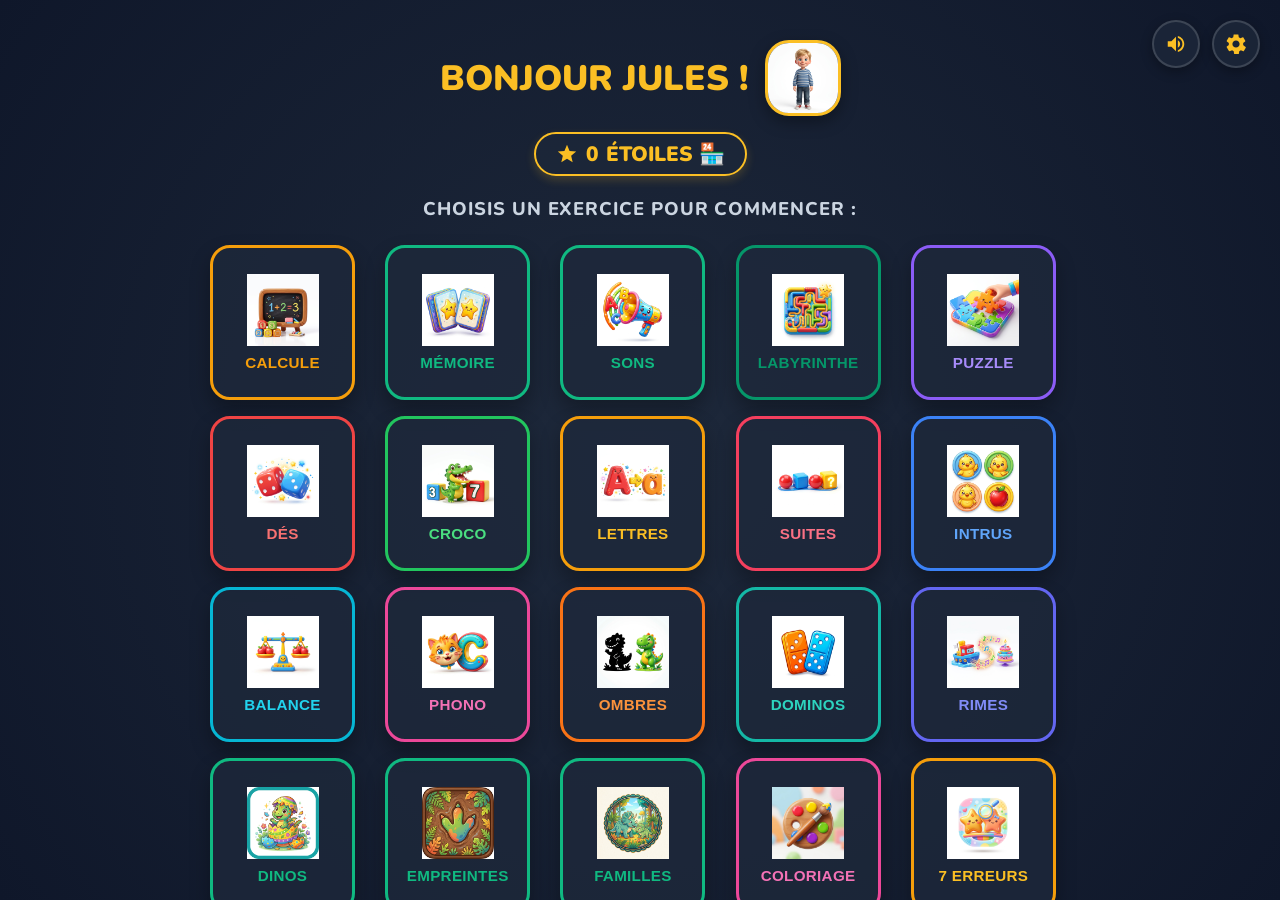
==== commit dd760130: "modifs app" ====
--- a/index.html
+++ b/index.html
@@ -2928,15 +2928,6 @@
                         <div id="header-wear-layer-book" style="position:absolute; top:82%; left:15%; display:none; pointer-events:none; z-index:10; font-family: initial;">📚</div>
                         <div id="header-wear-layer-ball" style="position:absolute; top:84%; right:12%; display:none; pointer-events:none; z-index:10; font-family: initial;">⚽</div>
                         <div id="header-wear-layer-toy_dino" style="position:absolute; top:82%; right:6%; display:none; pointer-events:none; z-index:10; font-family: initial;">🦖</div>
-                        <div id="header-wear-layer-headphones" style="position:absolute; top:0%; left:0%; display:none; pointer-events:none; z-index:10; font-family: initial;">🎧</div>
-                        <div id="header-wear-layer-snorkel" style="position:absolute; top:0%; left:0%; display:none; pointer-events:none; z-index:10; font-family: initial;">🤿</div>
-                        <div id="header-wear-layer-shield" style="position:absolute; top:0%; left:0%; display:none; pointer-events:none; z-index:5; font-family: initial;">🛡️</div>
-                        <div id="header-wear-layer-balloon" style="position:absolute; top:0%; left:0%; display:none; pointer-events:none; z-index:10; font-family: initial;">🎈</div>
-                        <div id="header-wear-layer-skateboard" style="position:absolute; top:0%; left:0%; display:none; pointer-events:none; z-index:2; font-family: initial;">🛹</div>
-                        <div id="header-wear-layer-teddy" style="position:absolute; top:0%; left:0%; display:none; pointer-events:none; z-index:10; font-family: initial;">🧸</div>
-                        <div id="header-wear-layer-rocket" style="position:absolute; top:0%; left:0%; display:none; pointer-events:none; z-index:10; font-family: initial;">🚀</div>
-                        <div id="header-wear-layer-puppy" style="position:absolute; top:0%; left:0%; display:none; pointer-events:none; z-index:10; font-family: initial;">🐶</div>
-                        <div id="header-wear-layer-kitten" style="position:absolute; top:0%; left:0%; display:none; pointer-events:none; z-index:10; font-family: initial;">🐱</div>
                     </div>
                 </div>
                 <div id="btn-open-shop" style="font-size: 1.3rem; font-weight: 900; color: #fbbf24; background: rgba(30, 41, 59, 0.65); padding: 6px 20px; border-radius: 24px; border: 2.5px solid #fbbf24; display: inline-flex; align-items: center; gap: 8px; margin-bottom: 8px; cursor: pointer; transition: transform 0.15s; box-shadow: 0 4px 10px rgba(250, 191, 36, 0.2);" title="Visiter la boutique de Jules 🏪">
@@ -2993,7 +2984,7 @@
                 </button>
                 <button class="menu-card" data-tab="phono" style="background: rgba(30, 41, 59, 0.75); border: 3px solid rgba(236, 72, 153, 0.3); border-radius: 32px; padding: 20px; width: 210px; height: 230px; display: flex; flex-direction: column; align-items: center; justify-content: center; gap: 12px; cursor: pointer; border-color: #ec4899; box-shadow: 0 10px 20px rgba(0,0,0,0.3);">
                     <img src="images/logo_phonetique.png" style="width: 110px; height: 110px; object-fit: contain;" />
-                    <span style="font-size: 1.3rem; font-weight: 900; color: #f472b6; text-transform: uppercase; letter-spacing: 0.05em;">MOTS</span>
+                    <span style="font-size: 1.3rem; font-weight: 900; color: #f472b6; text-transform: uppercase; letter-spacing: 0.05em;">PHONO</span>
                 </button>
                 <button class="menu-card" data-tab="ombres" style="background: rgba(30, 41, 59, 0.75); border: 3px solid rgba(249, 115, 22, 0.3); border-radius: 32px; padding: 20px; width: 210px; height: 230px; display: flex; flex-direction: column; align-items: center; justify-content: center; gap: 12px; cursor: pointer; border-color: #f97316; box-shadow: 0 10px 20px rgba(0,0,0,0.3);">
                     <img src="images/logo_ombres.png" style="width: 110px; height: 110px; object-fit: contain;" />
@@ -3132,21 +3123,12 @@
                             <div id="wear-layer-magnifier" style="position:absolute; top:50%; left:56%; font-size:60px; display:none; pointer-events:none; z-index:10;">🔍</div>
                             <div id="wear-layer-guitar" style="position:absolute; top:42%; left:34%; font-size:80px; transform:rotate(25deg); display:none; pointer-events:none; z-index:5;">🎸</div>
                             <div id="wear-layer-wand" style="position:absolute; top:50%; left:56%; font-size:60px; transform:rotate(15deg); display:none; pointer-events:none; z-index:10;">🪄</div>
-                            <div id="wear-layer-headphones" style="position:absolute; display:none; pointer-events:none; z-index:10;">🎧</div>
-                            <div id="wear-layer-snorkel" style="position:absolute; display:none; pointer-events:none; z-index:10;">🤿</div>
-                            <div id="wear-layer-shield" style="position:absolute; display:none; pointer-events:none; z-index:5;">🛡️</div>
-                            <div id="wear-layer-balloon" style="position:absolute; display:none; pointer-events:none; z-index:10;">🎈</div>
                             
                             <!-- Environment elements -->
                             <div id="wear-layer-bike" style="position:absolute; top:55%; left:2%; font-size:110px; z-index:2; display:none; pointer-events:none;">🚲</div>
                             <div id="wear-layer-book" style="position:absolute; top:82%; left:15%; font-size:45px; display:none; pointer-events:none; z-index:10;">📚</div>
                             <div id="wear-layer-ball" style="position:absolute; top:84%; right:12%; font-size:45px; display:none; pointer-events:none; z-index:10;">⚽</div>
                             <div id="wear-layer-toy_dino" style="position:absolute; top:82%; right:6%; font-size:50px; display:none; pointer-events:none; z-index:10;">🦖</div>
-                            <div id="wear-layer-skateboard" style="position:absolute; display:none; pointer-events:none; z-index:2;">🛹</div>
-                            <div id="wear-layer-teddy" style="position:absolute; display:none; pointer-events:none; z-index:10;">🧸</div>
-                            <div id="wear-layer-rocket" style="position:absolute; display:none; pointer-events:none; z-index:10;">🚀</div>
-                            <div id="wear-layer-puppy" style="position:absolute; display:none; pointer-events:none; z-index:10;">🐶</div>
-                            <div id="wear-layer-kitten" style="position:absolute; display:none; pointer-events:none; z-index:10;">🐱</div>
                         </div>
                         
                         <!-- Action Buttons -->
@@ -3296,9 +3278,12 @@
             </div>
 
             <!-- Save and Close button -->
-            <div style="display: flex; justify-content: center; margin-top: 24px;">
+            <div style="display: flex; flex-direction: column; gap: 12px; justify-content: center; margin-top: 24px;">
                 <button id="btn-settings-close" class="btn-modal-action btn-modal-next" style="width: 100%; border-radius: 20px; padding: 14px 0; font-weight: 900; background: linear-gradient(135deg, #fbbf24, #f59e0b); border: none; color: #0f172a; box-shadow: 0 4px 15px rgba(245, 158, 11, 0.4); cursor: pointer; transition: transform 0.2s, box-shadow 0.2s;">
                     SAUVEGARDER ET FERMER
+                </button>
+                <button id="btn-reset-all-progress" style="width: 100%; border-radius: 20px; padding: 10px 0; font-weight: 800; background: #e11d48; border: none; color: white; cursor: pointer; font-size: 0.8rem; transition: background 0.2s; text-transform: uppercase;">
+                    🗑️ Réinitialiser les récompenses de Jules
                 </button>
             </div>
         </div>
@@ -4233,6 +4218,41 @@
                     });
                 }
 
+                const btnResetProgress = document.getElementById('btn-reset-all-progress');
+                if (btnResetProgress) {
+                    btnResetProgress.addEventListener('click', () => {
+                        const confirmReset = confirm("Voulez-vous vraiment réinitialiser toutes les récompenses et étoiles de Jules ? Cette action est définitive.");
+                        if (confirmReset) {
+                            localStorage.removeItem('jules_stars');
+                            localStorage.removeItem('jules_completed');
+                            localStorage.removeItem('jules_avatar');
+                            localStorage.removeItem('jules_unlocked_stickers');
+                            localStorage.removeItem('jules_placed_stickers');
+                            localStorage.removeItem('jules_purchased_items');
+                            localStorage.removeItem('jules_equipped_items');
+                            localStorage.removeItem('jules_shop_calib');
+                            localStorage.removeItem('jules_daily_count');
+                            localStorage.removeItem('jules_daily_unlocked');
+                            
+                            this.stars = 0;
+                            this.completedGames = {};
+                            this.avatar = 'leo';
+                            this.unlockedStickers = ['flag'];
+                            this.placedStickers = [];
+                            this.purchasedItems = [];
+                            this.equippedItems = [];
+                            this.dailyQuestCount = 0;
+                            this.dailyQuestUnlocked = false;
+                            
+                            this.saveProgress();
+                            this.closeSettingsModal();
+                            
+                            alert("La progression de Jules a bien été réinitialisée ! 🧹");
+                            location.reload();
+                        }
+                    });
+                }
+
                 // Global voiceschanged listener to keep options updated
                 if (window.speechSynthesis) {
                     window.speechSynthesis.onvoiceschanged = () => {
@@ -4355,16 +4375,7 @@
                 ball: { x: 19.5, y: 76, size: 45, rotate: 0 },
                 toy_dino: { x: 53.5, y: 51, size: 50, rotate: 0 },
                 magician_hat: { x: 39, y: 0, size: 59, rotate: 0 },
-                magnifier: { x: 25, y: 47.5, size: 50, rotate: 15 },
-                headphones: { x: 55, y: 62, size: 43, rotate: 0 },
-                snorkel: { x: 42, y: 15, size: 50, rotate: 0 },
-                shield: { x: 23, y: 43.5, size: 83, rotate: 0 },
-                balloon: { x: 8.5, y: 27, size: 101, rotate: 0 },
-                skateboard: { x: 31.5, y: 71.5, size: 96, rotate: 11 },
-                teddy: { x: 37, y: 41, size: 72, rotate: 0 },
-                rocket: { x: 6, y: 12.5, size: 67, rotate: 0 },
-                puppy: { x: 59.5, y: 72.5, size: 50, rotate: 0 },
-                kitten: { x: 19.5, y: 74.5, size: 49, rotate: 0 }
+                magnifier: { x: 25, y: 47.5, size: 50, rotate: 15 }
             },
 
             shopItems: [
@@ -4379,16 +4390,7 @@
                 { id: 'magnifier', label: "Loupe Détective", emoji: "🔍", cost: 4, type: 'wearable' },
                 { id: 'wand', label: "Baguette Magique", emoji: "🪄", cost: 5, type: 'wearable' },
                 { id: 'guitar', label: "Guitare Rock", emoji: "🎸", cost: 6, type: 'wearable' },
-                { id: 'magician_hat', label: "Chapeau Magicien", emoji: "🎩", cost: 5, type: 'wearable' },
-                { id: 'headphones', label: "Casque Audio", emoji: "🎧", cost: 5, type: 'wearable' },
-                { id: 'snorkel', label: "Masque & Tuba", emoji: "🤿", cost: 4, type: 'wearable' },
-                { id: 'shield', label: "Bouclier", emoji: "🛡️", cost: 5, type: 'wearable' },
-                { id: 'balloon', label: "Ballon Hélium", emoji: "🎈", cost: 2, type: 'wearable' },
-                { id: 'skateboard', label: "Skate Cool", emoji: "🛹", cost: 6, type: 'toy' },
-                { id: 'teddy', label: "Nounours", emoji: "🧸", cost: 3, type: 'toy' },
-                { id: 'rocket', label: "Fusée Jouet", emoji: "🚀", cost: 5, type: 'toy' },
-                { id: 'puppy', label: "Petit Chiot", emoji: "🐶", cost: 7, type: 'toy' },
-                { id: 'kitten', label: "Petit Chaton", emoji: "🐱", cost: 7, type: 'toy' }
+                { id: 'magician_hat', label: "Chapeau Magicien", emoji: "🎩", cost: 5, type: 'wearable' }
             ],
 
             initShop() {
@@ -4813,7 +4815,7 @@
                 } else if (gameId === 'balance_scale') {
                     gameDetails = { id: 'balance_scale', title: 'LA BALANCE' };
                 } else if (gameId === 'word_start_sound') {
-                    gameDetails = { id: 'word_start_sound', title: "L'IMAGE ET LE MOT" };
+                    gameDetails = { id: 'word_start_sound', title: "LE PREMIER SON" };
                 } else if (gameId === 'shadow_match') {
                     gameDetails = { id: 'shadow_match', title: "L'OMBRE MYSTÈRE" };
                 } else if (gameId === 'dominoes') {
@@ -5754,7 +5756,7 @@
 
                 if (ch.isCorrect) {
                     card.classList.add('correct');
-                    AudioSynth.playRoar();
+                    AudioSynth.playCorrect();
                     const q = this.questions[this.round];
                     document.getElementById('g5-text-bubble').innerText = ` Oui ! Dans "${ch.word}" tu entends le son [${q.letter}] !`;
                     
@@ -5878,7 +5880,7 @@
 
                     if (this.checkIfCorrect(this.tiles)) {
                         this.isDone = true;
-                        AudioSynth.playRoar();
+                        AudioSynth.playCorrect();
                         setTimeout(() => this.parent.onGameWin('dino_jigsaw'), 600);
                     }
                 }
@@ -6208,7 +6210,7 @@
                     this.round++;
                     setTimeout(() => {
                         if (this.round >= this.dinosaurs.length) {
-                            AudioSynth.playRoar();
+                            AudioSynth.playCorrect();
                             this.parent.onGameWin('dino_spelling');
                         } else {
                             this.locked = false;
@@ -6391,7 +6393,7 @@
                     this.round++;
                     setTimeout(() => {
                         if (this.round >= this.maxRounds) {
-                            AudioSynth.playRoar();
+                            AudioSynth.playCorrect();
                             this.parent.onGameWin('dino_tracks');
                         } else {
                             this.locked = false;
@@ -7881,7 +7883,7 @@
                 btn.style.opacity = '1';
 
                 if (chosenId === correctId) {
-                    AudioSynth.playRoar();
+                    AudioSynth.playCorrect();
                     btn.style.background = '#16a34a';
                     btn.style.borderColor = '#22c55e';
                     btn.style.transform = 'scale(1.06)';
@@ -9877,40 +9879,36 @@
             destroy() {}
         };
 
-        // ----------------- GAME 21: PHONO – Quel mot correspond à l'image ? -----------------
+        // ----------------- GAME 21: PHONO – Quel son commence ce mot ? -----------------
         GAME_ENGINES['word_start_sound'] = class {
             constructor(container, parentApp) {
                 this.container = container;
                 this.parent = parentApp;
                 this.round = 0;
-                this.maxRounds = 5;
+                this.maxRounds = 6;
                 this.isDone = false;
                 this.answered = false;
                 
-                this.instruction = "TROUVE LE MOT CORRESPONDANT !";
-
-                // 20 simple words and emojis (easy to read, easy to recognize)
+                this.instruction = "TROUVE LA PREMIÈRE LETTRE !";
+
+                // Word start list
                 this.pool = [
-                    { emoji: '🍎', word: 'POMME', wrong: ['BANANE', 'TOMATE'] },
-                    { emoji: '🌳', word: 'ARBRE', wrong: ['ROSE', 'SALADE'] },
-                    { emoji: '👵', word: 'MAMY', wrong: ['MAMAN', 'PAPA'] },
-                    { emoji: '👩', word: 'MAMAN', wrong: ['MAMY', 'PAPA'] },
-                    { emoji: '👨', word: 'PAPA', wrong: ['MAMAN', 'MAMY'] },
-                    { emoji: '🥧', word: 'TARTE', wrong: ['POMME', 'BOL'] },
-                    { emoji: '🌹', word: 'ROSE', wrong: ['ARBRE', 'TASSE'] },
-                    { emoji: '🍌', word: 'BANANE', wrong: ['POMME', 'TOMATE'] },
-                    { emoji: '🍅', word: 'TOMATE', wrong: ['SALADE', 'BANANE'] },
-                    { emoji: '🏍️', word: 'MOTO', wrong: ['VÉLO', 'BUS'] },
-                    { emoji: '🚲', word: 'VÉLO', wrong: ['MOTO', 'BUS'] },
-                    { emoji: '🤖', word: 'ROBOT', wrong: ['MOTO', 'VÉLO'] },
-                    { emoji: '🥗', word: 'SALADE', wrong: ['TOMATE', 'ARBRE'] },
-                    { emoji: '🎒', word: 'SAC', wrong: ['BOL', 'LIT'] },
-                    { emoji: '🚌', word: 'BUS', wrong: ['VÉLO', 'MOTO'] },
-                    { emoji: '🛏️', word: 'LIT', wrong: ['PORTE', 'SAC'] },
-                    { emoji: '🚪', word: 'PORTE', wrong: ['LIT', 'ARBRE'] },
-                    { emoji: '🌙', word: 'LUNE', wrong: ['BUS', 'ROBOT'] },
-                    { emoji: '🥣', word: 'BOL', wrong: ['TASSE', 'SAC'] },
-                    { emoji: '☕', word: 'TASSE', wrong: ['BOL', 'TARTE'] }
+                    { emoji: '🐱', word: 'CHAT', letter: 'C', wrong: ['M', 'B'] },
+                    { emoji: '🍌', word: 'BANANE', letter: 'B', wrong: ['P', 'T'] },
+                    { emoji: '☀️', word: 'SOLEIL', letter: 'S', wrong: ['L', 'M'] },
+                    { emoji: '🌸', word: 'FLEUR', letter: 'F', wrong: ['V', 'R'] },
+                    { emoji: '🚂', word: 'TRAIN', letter: 'T', wrong: ['D', 'N'] },
+                    { emoji: '🦁', word: 'LION', letter: 'L', wrong: ['S', 'C'] },
+                    { emoji: '🏠', word: 'MAISON', letter: 'M', wrong: ['N', 'L'] },
+                    { emoji: '🚗', word: 'VOITURE', letter: 'V', wrong: ['F', 'P'] },
+                    { emoji: '🐰', word: 'LAPIN', letter: 'L', wrong: ['B', 'R'] },
+                    { emoji: '🍎', word: 'POMME', letter: 'P', wrong: ['T', 'M'] },
+                    { emoji: '🐸', word: 'GRENOUILLE', letter: 'G', wrong: ['C', 'F'] },
+                    { emoji: '⛵', word: 'BATEAU', letter: 'B', wrong: ['V', 'D'] },
+                    { emoji: '🦖', word: 'DINO', letter: 'D', wrong: ['T', 'G'] },
+                    { emoji: '🍍', word: 'ANANAS', letter: 'A', wrong: ['O', 'I'] },
+                    { emoji: '🦊', word: 'RENARD', letter: 'R', wrong: ['F', 'L'] },
+                    { emoji: '🕊️', word: 'OISEAU', letter: 'O', wrong: ['A', 'E'] }
                 ];
                 
                 this.usedIndexes = [];
@@ -9922,7 +9920,11 @@
                 this.nextRound();
             }
             speakInstruction() {
-                Speech.speak("Trouve le mot qui correspond à l'image.");
+                if (this.currentItem) {
+                    Speech.speak("Trouve la première lettre du mot : " + this.currentItem.word);
+                } else {
+                    Speech.speak(this.instruction);
+                }
             }
             nextRound() {
                 this.round++;
@@ -9941,7 +9943,7 @@
                 this.currentItem = currentItem;
 
                 // Shuffle choices (correct + 2 wrongs)
-                const choices = [currentItem.word, ...currentItem.wrong].sort(() => Math.random() - 0.5);
+                const choices = [currentItem.letter, ...currentItem.wrong].sort(() => Math.random() - 0.5);
 
                 this.renderGame(currentItem, choices);
                 this.speakInstruction();
@@ -9955,12 +9957,13 @@
 
                         <!-- Instruction -->
                         <div style="font-size:1.1rem; font-weight:800; color:#fbbf24; text-transform:uppercase; letter-spacing:0.05em; text-align:center;">
-                            Trouve le mot qui correspond à l'image !
+                            Par quelle lettre commence ce mot ?
                         </div>
 
-                        <!-- Main card with Emoji -->
-                        <div style="background:rgba(30,41,59,0.7); border:3px solid rgba(255,255,255,0.12); border-radius:32px; width:100%; display:flex; flex-direction:column; align-items:center; justify-content:center; padding:32px 20px; box-shadow:0 10px 25px rgba(0,0,0,0.4);">
-                            <div style="font-size:7.5rem; line-height:1; filter: drop-shadow(0 8px 12px rgba(0,0,0,0.3));">${item.emoji}</div>
+                        <!-- Main card with Emoji and Word -->
+                        <div style="background:rgba(30,41,59,0.7); border:3px solid rgba(255,255,255,0.12); border-radius:32px; width:100%; display:flex; flex-direction:column; align-items:center; justify-content:center; padding:24px 20px; box-shadow:0 10px 25px rgba(0,0,0,0.4);">
+                            <div style="font-size:7rem; line-height:1; margin-bottom:12px; filter: drop-shadow(0 8px 12px rgba(0,0,0,0.3));">${item.emoji}</div>
+                            <div style="font-size:2.8rem; font-weight:900; color:white; letter-spacing:0.1em; font-family:'Outfit', sans-serif;">${item.word}</div>
                         </div>
 
                         <!-- Choices 3 buttons row -->
@@ -9970,10 +9973,9 @@
                                     background: rgba(30,41,59,0.9);
                                     border: 3px solid rgba(255,255,255,0.12);
                                     border-radius: 24px;
-                                    font-size: 1.6rem;
+                                    font-size: 3.5rem;
                                     font-weight: 900;
-                                    flex: 1;
-                                    height: 80px;
+                                    width: 90px; height: 90px;
                                     cursor: pointer;
                                     transition: all 0.15s;
                                     box-shadow: 0 6px 15px rgba(0,0,0,0.3);
@@ -9981,9 +9983,6 @@
                                     line-height: 1;
                                     font-family:'Outfit', sans-serif;
                                     color: #f472b6;
-                                    text-transform: uppercase;
-                                    letter-spacing: 0.05em;
-                                    padding: 0 10px;
                                 ">${ch}</button>
                             `).join('')}
                         </div>
@@ -9996,7 +9995,7 @@
                 // Bind choices
                 this.container.querySelectorAll('[data-choice]').forEach(btn => {
                     btn.addEventListener('mouseover', () => {
-                        btn.style.transform = 'scale(1.08)';
+                        btn.style.transform = 'scale(1.12)';
                         btn.style.borderColor = '#ec4899';
                     });
                     btn.addEventListener('mouseout', () => {
@@ -10006,7 +10005,7 @@
                     btn.addEventListener('click', () => {
                         if (this.answered || this.isDone) return;
                         AudioSynth.playClick();
-                        this.validate(btn.getAttribute('data-choice'), item.word, btn);
+                        this.validate(btn.getAttribute('data-choice'), item.letter, btn);
                     });
                 });
             }
@@ -10026,11 +10025,11 @@
                     btn.style.background = '#16a34a';
                     btn.style.borderColor = '#22c55e';
                     btn.style.color = 'white';
-                    btn.style.transform = 'scale(1.05)';
+                    btn.style.transform = 'scale(1.1)';
                     
                     if (fb) {
                         fb.style.color = '#22c55e';
-                        fb.textContent = `✅ Bravo ! C'est le mot ${correct} !`;
+                        fb.textContent = `✅ Bravo ! ${correct} comme ${btn.textContent} !`;
                     }
 
                     if (this.round >= this.maxRounds) {
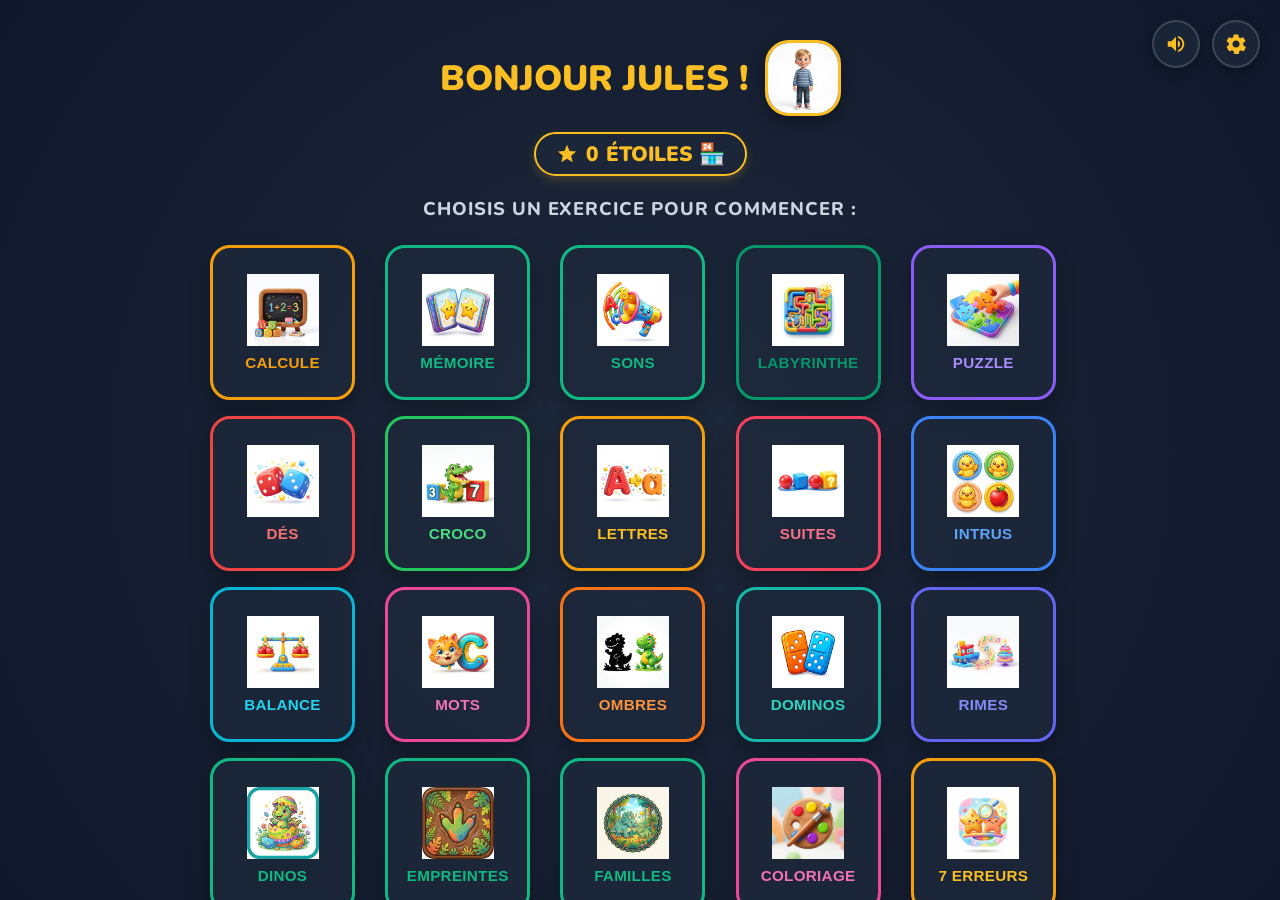
==== commit 9f2188b4: "correction erreurs suppresion" ====
--- a/index.html
+++ b/index.html
@@ -967,6 +967,10 @@
         .g5-choice-card .choice-emoji {
             font-size: 3rem;
             margin-bottom: 6px;
+            height: 64px;
+            display: flex;
+            align-items: center;
+            justify-content: center;
         }
 
         .g5-choice-card .choice-word {
@@ -2928,6 +2932,15 @@
                         <div id="header-wear-layer-book" style="position:absolute; top:82%; left:15%; display:none; pointer-events:none; z-index:10; font-family: initial;">📚</div>
                         <div id="header-wear-layer-ball" style="position:absolute; top:84%; right:12%; display:none; pointer-events:none; z-index:10; font-family: initial;">⚽</div>
                         <div id="header-wear-layer-toy_dino" style="position:absolute; top:82%; right:6%; display:none; pointer-events:none; z-index:10; font-family: initial;">🦖</div>
+                        <div id="header-wear-layer-headphones" style="position:absolute; top:0%; left:0%; display:none; pointer-events:none; z-index:10; font-family: initial;">🎧</div>
+                        <div id="header-wear-layer-snorkel" style="position:absolute; top:0%; left:0%; display:none; pointer-events:none; z-index:10; font-family: initial;">🤿</div>
+                        <div id="header-wear-layer-shield" style="position:absolute; top:0%; left:0%; display:none; pointer-events:none; z-index:5; font-family: initial;">🛡️</div>
+                        <div id="header-wear-layer-balloon" style="position:absolute; top:0%; left:0%; display:none; pointer-events:none; z-index:10; font-family: initial;">🎈</div>
+                        <div id="header-wear-layer-skateboard" style="position:absolute; top:0%; left:0%; display:none; pointer-events:none; z-index:2; font-family: initial;">🛹</div>
+                        <div id="header-wear-layer-teddy" style="position:absolute; top:0%; left:0%; display:none; pointer-events:none; z-index:10; font-family: initial;">🧸</div>
+                        <div id="header-wear-layer-rocket" style="position:absolute; top:0%; left:0%; display:none; pointer-events:none; z-index:10; font-family: initial;">🚀</div>
+                        <div id="header-wear-layer-puppy" style="position:absolute; top:0%; left:0%; display:none; pointer-events:none; z-index:10; font-family: initial;">🐶</div>
+                        <div id="header-wear-layer-kitten" style="position:absolute; top:0%; left:0%; display:none; pointer-events:none; z-index:10; font-family: initial;">🐱</div>
                     </div>
                 </div>
                 <div id="btn-open-shop" style="font-size: 1.3rem; font-weight: 900; color: #fbbf24; background: rgba(30, 41, 59, 0.65); padding: 6px 20px; border-radius: 24px; border: 2.5px solid #fbbf24; display: inline-flex; align-items: center; gap: 8px; margin-bottom: 8px; cursor: pointer; transition: transform 0.15s; box-shadow: 0 4px 10px rgba(250, 191, 36, 0.2);" title="Visiter la boutique de Jules 🏪">
@@ -2984,7 +2997,7 @@
                 </button>
                 <button class="menu-card" data-tab="phono" style="background: rgba(30, 41, 59, 0.75); border: 3px solid rgba(236, 72, 153, 0.3); border-radius: 32px; padding: 20px; width: 210px; height: 230px; display: flex; flex-direction: column; align-items: center; justify-content: center; gap: 12px; cursor: pointer; border-color: #ec4899; box-shadow: 0 10px 20px rgba(0,0,0,0.3);">
                     <img src="images/logo_phonetique.png" style="width: 110px; height: 110px; object-fit: contain;" />
-                    <span style="font-size: 1.3rem; font-weight: 900; color: #f472b6; text-transform: uppercase; letter-spacing: 0.05em;">PHONO</span>
+                    <span style="font-size: 1.3rem; font-weight: 900; color: #f472b6; text-transform: uppercase; letter-spacing: 0.05em;">MOTS</span>
                 </button>
                 <button class="menu-card" data-tab="ombres" style="background: rgba(30, 41, 59, 0.75); border: 3px solid rgba(249, 115, 22, 0.3); border-radius: 32px; padding: 20px; width: 210px; height: 230px; display: flex; flex-direction: column; align-items: center; justify-content: center; gap: 12px; cursor: pointer; border-color: #f97316; box-shadow: 0 10px 20px rgba(0,0,0,0.3);">
                     <img src="images/logo_ombres.png" style="width: 110px; height: 110px; object-fit: contain;" />
@@ -3123,12 +3136,21 @@
                             <div id="wear-layer-magnifier" style="position:absolute; top:50%; left:56%; font-size:60px; display:none; pointer-events:none; z-index:10;">🔍</div>
                             <div id="wear-layer-guitar" style="position:absolute; top:42%; left:34%; font-size:80px; transform:rotate(25deg); display:none; pointer-events:none; z-index:5;">🎸</div>
                             <div id="wear-layer-wand" style="position:absolute; top:50%; left:56%; font-size:60px; transform:rotate(15deg); display:none; pointer-events:none; z-index:10;">🪄</div>
+                            <div id="wear-layer-headphones" style="position:absolute; display:none; pointer-events:none; z-index:10;">🎧</div>
+                            <div id="wear-layer-snorkel" style="position:absolute; display:none; pointer-events:none; z-index:10;">🤿</div>
+                            <div id="wear-layer-shield" style="position:absolute; display:none; pointer-events:none; z-index:5;">🛡️</div>
+                            <div id="wear-layer-balloon" style="position:absolute; display:none; pointer-events:none; z-index:10;">🎈</div>
                             
                             <!-- Environment elements -->
                             <div id="wear-layer-bike" style="position:absolute; top:55%; left:2%; font-size:110px; z-index:2; display:none; pointer-events:none;">🚲</div>
                             <div id="wear-layer-book" style="position:absolute; top:82%; left:15%; font-size:45px; display:none; pointer-events:none; z-index:10;">📚</div>
                             <div id="wear-layer-ball" style="position:absolute; top:84%; right:12%; font-size:45px; display:none; pointer-events:none; z-index:10;">⚽</div>
                             <div id="wear-layer-toy_dino" style="position:absolute; top:82%; right:6%; font-size:50px; display:none; pointer-events:none; z-index:10;">🦖</div>
+                            <div id="wear-layer-skateboard" style="position:absolute; display:none; pointer-events:none; z-index:2;">🛹</div>
+                            <div id="wear-layer-teddy" style="position:absolute; display:none; pointer-events:none; z-index:10;">🧸</div>
+                            <div id="wear-layer-rocket" style="position:absolute; display:none; pointer-events:none; z-index:10;">🚀</div>
+                            <div id="wear-layer-puppy" style="position:absolute; display:none; pointer-events:none; z-index:10;">🐶</div>
+                            <div id="wear-layer-kitten" style="position:absolute; display:none; pointer-events:none; z-index:10;">🐱</div>
                         </div>
                         
                         <!-- Action Buttons -->
@@ -3353,6 +3375,9 @@
             playError() {
                 if (!this.enabled) return;
                 this.init();
+                if (typeof App !== 'undefined') {
+                    App.hadErrors = true;
+                }
                 const osc = this.ctx.createOscillator();
                 const gain = this.ctx.createGain();
                 osc.connect(gain);
@@ -4375,22 +4400,40 @@
                 ball: { x: 19.5, y: 76, size: 45, rotate: 0 },
                 toy_dino: { x: 53.5, y: 51, size: 50, rotate: 0 },
                 magician_hat: { x: 39, y: 0, size: 59, rotate: 0 },
-                magnifier: { x: 25, y: 47.5, size: 50, rotate: 15 }
+                magnifier: { x: 25, y: 47.5, size: 50, rotate: 15 },
+                headphones: { x: 55, y: 62, size: 43, rotate: 0 },
+                snorkel: { x: 42, y: 15, size: 50, rotate: 0 },
+                shield: { x: 23, y: 43.5, size: 83, rotate: 0 },
+                balloon: { x: 8.5, y: 27, size: 101, rotate: 0 },
+                skateboard: { x: 31.5, y: 71.5, size: 96, rotate: 11 },
+                teddy: { x: 37, y: 41, size: 72, rotate: 0 },
+                rocket: { x: 6, y: 12.5, size: 67, rotate: 0 },
+                puppy: { x: 59.5, y: 72.5, size: 50, rotate: 0 },
+                kitten: { x: 19.5, y: 74.5, size: 49, rotate: 0 }
             },
 
             shopItems: [
-                { id: 'cap', label: "Casquette Cool", emoji: "🧢", cost: 3, type: 'wearable' },
-                { id: 'sunglasses', label: "Lunettes Soleil", emoji: "🕶️", cost: 4, type: 'wearable' },
-                { id: 'book', label: "Livre d'Images", emoji: "📚", cost: 3, type: 'toy' },
-                { id: 'ball', label: "Ballon de Foot", emoji: "⚽", cost: 3, type: 'toy' },
-                { id: 'bike', label: "Super Vélo", emoji: "🚲", cost: 8, type: 'toy' },
-                { id: 'toy_dino', label: "Jouet Dino", emoji: "🦖", cost: 5, type: 'toy' },
-                { id: 'crown', label: "Couronne de Roi", emoji: "👑", cost: 6, type: 'wearable' },
-                { id: 'backpack', label: "Sac à Dos", emoji: "🎒", cost: 4, type: 'wearable' },
-                { id: 'magnifier', label: "Loupe Détective", emoji: "🔍", cost: 4, type: 'wearable' },
-                { id: 'wand', label: "Baguette Magique", emoji: "🪄", cost: 5, type: 'wearable' },
-                { id: 'guitar', label: "Guitare Rock", emoji: "🎸", cost: 6, type: 'wearable' },
-                { id: 'magician_hat', label: "Chapeau Magicien", emoji: "🎩", cost: 5, type: 'wearable' }
+                { id: 'cap', label: "Casquette Cool", emoji: "🧢", cost: 6, type: 'wearable' },
+                { id: 'sunglasses', label: "Lunettes Soleil", emoji: "🕶️", cost: 8, type: 'wearable' },
+                { id: 'book', label: "Livre d'Images", emoji: "📚", cost: 6, type: 'toy' },
+                { id: 'ball', label: "Ballon de Foot", emoji: "⚽", cost: 6, type: 'toy' },
+                { id: 'bike', label: "Super Vélo", emoji: "🚲", cost: 16, type: 'toy' },
+                { id: 'toy_dino', label: "Jouet Dino", emoji: "🦖", cost: 10, type: 'toy' },
+                { id: 'crown', label: "Couronne de Roi", emoji: "👑", cost: 12, type: 'wearable' },
+                { id: 'backpack', label: "Sac à Dos", emoji: "🎒", cost: 8, type: 'wearable' },
+                { id: 'magnifier', label: "Loupe Détective", emoji: "🔍", cost: 8, type: 'wearable' },
+                { id: 'wand', label: "Baguette Magique", emoji: "🪄", cost: 10, type: 'wearable' },
+                { id: 'guitar', label: "Guitare Rock", emoji: "🎸", cost: 12, type: 'wearable' },
+                { id: 'magician_hat', label: "Chapeau Magicien", emoji: "🎩", cost: 10, type: 'wearable' },
+                { id: 'headphones', label: "Casque Audio", emoji: "🎧", cost: 10, type: 'wearable' },
+                { id: 'snorkel', label: "Masque & Tuba", emoji: "🤿", cost: 8, type: 'wearable' },
+                { id: 'shield', label: "Bouclier", emoji: "🛡️", cost: 10, type: 'wearable' },
+                { id: 'balloon', label: "Ballon Hélium", emoji: "🎈", cost: 4, type: 'wearable' },
+                { id: 'skateboard', label: "Skate Cool", emoji: "🛹", cost: 12, type: 'toy' },
+                { id: 'teddy', label: "Nounours", emoji: "🧸", cost: 6, type: 'toy' },
+                { id: 'rocket', label: "Fusée Jouet", emoji: "🚀", cost: 10, type: 'toy' },
+                { id: 'puppy', label: "Petit Chiot", emoji: "🐶", cost: 14, type: 'toy' },
+                { id: 'kitten', label: "Petit Chaton", emoji: "🐱", cost: 14, type: 'toy' }
             ],
 
             initShop() {
@@ -4770,6 +4813,7 @@
 
             launchGame(gameId) {
                 this.activeGameId = gameId;
+                this.hadErrors = false;
                 
                 // Auto-detect activeWorldId
                 if (gameId === 'dino_spelling') this.activeWorldId = 'dinos';
@@ -4815,7 +4859,7 @@
                 } else if (gameId === 'balance_scale') {
                     gameDetails = { id: 'balance_scale', title: 'LA BALANCE' };
                 } else if (gameId === 'word_start_sound') {
-                    gameDetails = { id: 'word_start_sound', title: "LE PREMIER SON" };
+                    gameDetails = { id: 'word_start_sound', title: "L'IMAGE ET LE MOT" };
                 } else if (gameId === 'shadow_match') {
                     gameDetails = { id: 'shadow_match', title: "L'OMBRE MYSTÈRE" };
                 } else if (gameId === 'dominoes') {
@@ -4876,8 +4920,9 @@
             },
 
             onGameWin(gameId) {
-                // Add stars (1 per game, unlimited replays)
-                this.stars += 1;
+                // Add stars (2 for perfect, 1 if mistakes were made)
+                const starsEarned = this.hadErrors ? 1 : 2;
+                this.stars += starsEarned;
                 this.saveProgress();
                 this.updateGlobalDisplay();
 
@@ -4886,8 +4931,15 @@
 
                 // Update modal content
                 const modal = document.getElementById('success-modal');
-                modal.querySelector('.modal-stars-row').querySelectorAll('svg').forEach(s => s.classList.add('earned'));
-                document.getElementById('modal-rewards-label-text').innerText = `+1 étoile ! ⭐️`;
+                const svgs = modal.querySelector('.modal-stars-row').querySelectorAll('svg');
+                svgs.forEach((s, idx) => {
+                    if (idx < starsEarned) {
+                        s.classList.add('earned');
+                    } else {
+                        s.classList.remove('earned');
+                    }
+                });
+                document.getElementById('modal-rewards-label-text').innerText = `+${starsEarned} étoile${starsEarned > 1 ? 's' : ''} ! ⭐️`;
                 document.getElementById('modal-total-stars-text').innerText = `Total : ${this.stars} étoiles au compteur`;
                 document.getElementById('btn-modal-exit-to-lobby').innerHTML = `← RETOUR`;
                 document.getElementById('btn-modal-replay-game').innerHTML = `↺ REJOUER`;
@@ -5118,10 +5170,10 @@
                     Speech.speak(`Génial ! Tu as débloqué l'autocollant ${rewardSticker.name} !`);
                 } else {
                     chest.innerHTML = `<img src="images/ui_star.png" style="width: 120px; height: 120px; object-fit: contain;">`;
-                    this.stars += 20;
-                    rewardLabel.innerText = "Tu as déjà tous les autocollants ! Voici 20 étoiles ! ⭐️";
+                    this.stars += 40;
+                    rewardLabel.innerText = "Tu as déjà tous les autocollants ! Voici 40 étoiles ! ⭐️";
                     rewardLabel.style.display = 'block';
-                    Speech.speak("Tu as déjà tous les autocollants ! Voici 20 étoiles !");
+                    Speech.speak("Tu as déjà tous les autocollants ! Voici 40 étoiles !");
                 }
                 
                 this.dailyQuestUnlocked = true;
@@ -5704,13 +5756,167 @@
                 this.parent = parentApp;
                 this.round = 1;
                 this.instruction = "TROUVE LE SON !";
-                this.questions = {
-                    1: { letter: "A", soundName: "A", hint: 'TROUVE LE SON "A" !', choices: [{ src: "sound_avion.png", word: "Avion", isCorrect: true }, { src: "sound_ours.png", word: "Ours", isCorrect: false }, { src: "sound_robot.png", word: "Robot", isCorrect: false }, { src: "sound_mouton.png", word: "Mouton", isCorrect: false }] },
-                    2: { letter: "O", soundName: "O", hint: 'TROUVE LE SON "O" !', choices: [{ src: "sound_ours.png", word: "Ours", isCorrect: false }, { src: "sound_avion.png", word: "Avion", isCorrect: false }, { src: "sound_ile.png", word: "Île", isCorrect: false }, { src: "sound_robot.png", word: "Robot", isCorrect: true }] },
-                    3: { letter: "I", soundName: "I", hint: 'TROUVE LE SON "I" !', choices: [{ src: "sound_ile.png", word: "Île", isCorrect: true }, { src: "sound_ours.png", word: "Ours", isCorrect: false }, { src: "sound_robot.png", word: "Robot", isCorrect: false }, { src: "sound_mouton.png", word: "Mouton", isCorrect: false }] },
-                    4: { letter: "R", soundName: "R", hint: 'TROUVE LE SON "R" !', choices: [{ src: "sound_robot.png", word: "Robot", isCorrect: true }, { src: "sound_ile.png", word: "Île", isCorrect: false }, { src: "sound_avion.png", word: "Avion", isCorrect: false }, { src: "sound_mouton.png", word: "Mouton", isCorrect: false }] },
-                    5: { letter: "M", soundName: "M", hint: 'TROUVE LE SON "M" !', choices: [{ src: "sound_mouton.png", word: "Mouton", isCorrect: true }, { src: "sound_ours.png", word: "Ours", isCorrect: false }, { src: "sound_ile.png", word: "Île", isCorrect: false }, { src: "sound_robot.png", word: "Robot", isCorrect: false }] }
-                };
+                
+                // Pre-verified list of questions without any phonetic ambiguity or multiple correct answers
+                this.questionPool = [
+                    {
+                        letter: "A",
+                        soundName: "A",
+                        hint: 'TROUVE LE SON "A" !',
+                        choices: [
+                            { word: "Avion", src: "sound_avion.png", isCorrect: true },
+                            { word: "Ours", src: "sound_ours.png", isCorrect: false },
+                            { word: "Robot", src: "sound_robot.png", isCorrect: false },
+                            { word: "Mouton", src: "sound_mouton.png", isCorrect: false }
+                        ]
+                    },
+                    {
+                        letter: "O",
+                        soundName: "O",
+                        hint: 'TROUVE LE SON "O" !',
+                        choices: [
+                            { word: "Robot", src: "sound_robot.png", isCorrect: true },
+                            { word: "Avion", src: "sound_avion.png", isCorrect: false },
+                            { word: "Île", src: "sound_ile.png", isCorrect: false },
+                            { word: "Miel", emoji: "🍯", isCorrect: false }
+                        ]
+                    },
+                    {
+                        letter: "I",
+                        soundName: "I",
+                        hint: 'TROUVE LE SON "I" !',
+                        choices: [
+                            { word: "Île", src: "sound_ile.png", isCorrect: true },
+                            { word: "Ours", src: "sound_ours.png", isCorrect: false },
+                            { word: "Mouton", src: "sound_mouton.png", isCorrect: false },
+                            { word: "Rose", emoji: "🌹", isCorrect: false }
+                        ]
+                    },
+                    {
+                        letter: "R",
+                        soundName: "R",
+                        hint: 'TROUVE LE SON "R" !',
+                        choices: [
+                            { word: "Robot", src: "sound_robot.png", isCorrect: true },
+                            { word: "Île", src: "sound_ile.png", isCorrect: false },
+                            { word: "Avion", src: "sound_avion.png", isCorrect: false },
+                            { word: "Mouton", src: "sound_mouton.png", isCorrect: false }
+                        ]
+                    },
+                    {
+                        letter: "M",
+                        soundName: "M",
+                        hint: 'TROUVE LE SON "M" !',
+                        choices: [
+                            { word: "Mouton", src: "sound_mouton.png", isCorrect: true },
+                            { word: "Ours", src: "sound_ours.png", isCorrect: false },
+                            { word: "Île", src: "sound_ile.png", isCorrect: false },
+                            { word: "Robot", src: "sound_robot.png", isCorrect: false }
+                        ]
+                    },
+                    {
+                        letter: "A",
+                        soundName: "A",
+                        hint: 'TROUVE LE SON "A" !',
+                        choices: [
+                            { word: "Ananas", emoji: "🍍", isCorrect: true },
+                            { word: "Miel", emoji: "🍯", isCorrect: false },
+                            { word: "Igloo", emoji: "🛖", isCorrect: false },
+                            { word: "Singe", emoji: "🐒", isCorrect: false }
+                        ]
+                    },
+                    {
+                        letter: "O",
+                        soundName: "O",
+                        hint: 'TROUVE LE SON "O" !',
+                        choices: [
+                            { word: "Orange", emoji: "🍊", isCorrect: true },
+                            { word: "Main", emoji: "🖐️", isCorrect: false },
+                            { word: "Ananas", emoji: "🍍", isCorrect: false },
+                            { word: "Livre", emoji: "📖", isCorrect: false }
+                        ]
+                    },
+                    {
+                        letter: "I",
+                        soundName: "I",
+                        hint: 'TROUVE LE SON "I" !',
+                        choices: [
+                            { word: "Igloo", emoji: "🛖", isCorrect: true },
+                            { word: "Maman", emoji: "👩", isCorrect: false },
+                            { word: "Ballon", emoji: "🎈", isCorrect: false },
+                            { word: "Renard", emoji: "🦊", isCorrect: false }
+                        ]
+                    },
+                    {
+                        letter: "R",
+                        soundName: "R",
+                        hint: 'TROUVE LE SON "R" !',
+                        choices: [
+                            { word: "Renard", emoji: "🦊", isCorrect: true },
+                            { word: "Maison", emoji: "🏠", isCorrect: false },
+                            { word: "Abeille", emoji: "🐝", isCorrect: false },
+                            { word: "Igloo", emoji: "🛖", isCorrect: false }
+                        ]
+                    },
+                    {
+                        letter: "M",
+                        soundName: "M",
+                        hint: 'TROUVE LE SON "M" !',
+                        choices: [
+                            { word: "Maison", emoji: "🏠", isCorrect: true },
+                            { word: "Rose", emoji: "🌹", isCorrect: false },
+                            { word: "Oiseau", emoji: "🐦", isCorrect: false },
+                            { word: "Abeille", emoji: "🐝", isCorrect: false }
+                        ]
+                    },
+                    {
+                        letter: "A",
+                        soundName: "A",
+                        hint: 'TROUVE LE SON "A" !',
+                        choices: [
+                            { word: "Arbre", emoji: "🌳", isCorrect: true },
+                            { word: "Mouton", src: "sound_mouton.png", isCorrect: false },
+                            { word: "Livre", emoji: "📖", isCorrect: false },
+                            { word: "Singe", emoji: "🐒", isCorrect: false }
+                        ]
+                    },
+                    {
+                        letter: "I",
+                        soundName: "I",
+                        hint: 'TROUVE LE SON "I" !',
+                        choices: [
+                            { word: "Iguane", emoji: "🦎", isCorrect: true },
+                            { word: "Maman", emoji: "👩", isCorrect: false },
+                            { word: "Robot", src: "sound_robot.png", isCorrect: false },
+                            { word: "Ballon", emoji: "🎈", isCorrect: false }
+                        ]
+                    }
+                ];
+ 
+                this.generateQuestions();
+            }
+            generateQuestions() {
+                this.questions = {};
+                
+                // Shuffle the entire pre-defined verified pool of questions
+                const shuffledPool = [...this.questionPool].sort(() => Math.random() - 0.5);
+                
+                // Select 5 questions from the shuffled pool
+                const selectedQuestions = shuffledPool.slice(0, 5);
+                
+                selectedQuestions.forEach((q, index) => {
+                    const roundNum = index + 1;
+                    
+                    // Copy the question structure and shuffle its choices!
+                    const shuffledChoices = [...q.choices].sort(() => Math.random() - 0.5);
+                    
+                    this.questions[roundNum] = {
+                        letter: q.letter,
+                        soundName: q.soundName,
+                        hint: q.hint,
+                        choices: shuffledChoices
+                    };
+                });
             }
             start() {
                 this.container.innerHTML = `
@@ -5740,8 +5946,13 @@
                 choices.forEach(ch => {
                     const card = document.createElement('div');
                     card.className = 'g5-choice-card';
+                    
+                    const displayHTML = ch.src 
+                        ? `<img src="images/${ch.src}">` 
+                        : ch.emoji;
+                        
                     card.innerHTML = `
-                        <div class="choice-emoji"><img src="images/${ch.src}"></div>
+                        <div class="choice-emoji">${displayHTML}</div>
                         <div class="choice-word">${ch.word}</div>
                     `;
                     card.addEventListener('click', () => this.handleSelect(ch, card));
@@ -9879,36 +10090,40 @@
             destroy() {}
         };
 
-        // ----------------- GAME 21: PHONO – Quel son commence ce mot ? -----------------
+        // ----------------- GAME 21: PHONO – Quel mot correspond à l'image ? -----------------
         GAME_ENGINES['word_start_sound'] = class {
             constructor(container, parentApp) {
                 this.container = container;
                 this.parent = parentApp;
                 this.round = 0;
-                this.maxRounds = 6;
+                this.maxRounds = 5;
                 this.isDone = false;
                 this.answered = false;
                 
-                this.instruction = "TROUVE LA PREMIÈRE LETTRE !";
-
-                // Word start list
+                this.instruction = "TROUVE LE MOT CORRESPONDANT !";
+
+                // 20 simple words and emojis (easy to read, easy to recognize)
                 this.pool = [
-                    { emoji: '🐱', word: 'CHAT', letter: 'C', wrong: ['M', 'B'] },
-                    { emoji: '🍌', word: 'BANANE', letter: 'B', wrong: ['P', 'T'] },
-                    { emoji: '☀️', word: 'SOLEIL', letter: 'S', wrong: ['L', 'M'] },
-                    { emoji: '🌸', word: 'FLEUR', letter: 'F', wrong: ['V', 'R'] },
-                    { emoji: '🚂', word: 'TRAIN', letter: 'T', wrong: ['D', 'N'] },
-                    { emoji: '🦁', word: 'LION', letter: 'L', wrong: ['S', 'C'] },
-                    { emoji: '🏠', word: 'MAISON', letter: 'M', wrong: ['N', 'L'] },
-                    { emoji: '🚗', word: 'VOITURE', letter: 'V', wrong: ['F', 'P'] },
-                    { emoji: '🐰', word: 'LAPIN', letter: 'L', wrong: ['B', 'R'] },
-                    { emoji: '🍎', word: 'POMME', letter: 'P', wrong: ['T', 'M'] },
-                    { emoji: '🐸', word: 'GRENOUILLE', letter: 'G', wrong: ['C', 'F'] },
-                    { emoji: '⛵', word: 'BATEAU', letter: 'B', wrong: ['V', 'D'] },
-                    { emoji: '🦖', word: 'DINO', letter: 'D', wrong: ['T', 'G'] },
-                    { emoji: '🍍', word: 'ANANAS', letter: 'A', wrong: ['O', 'I'] },
-                    { emoji: '🦊', word: 'RENARD', letter: 'R', wrong: ['F', 'L'] },
-                    { emoji: '🕊️', word: 'OISEAU', letter: 'O', wrong: ['A', 'E'] }
+                    { emoji: '🍎', word: 'POMME', wrong: ['BANANE', 'TOMATE'] },
+                    { emoji: '🌳', word: 'ARBRE', wrong: ['ROSE', 'SALADE'] },
+                    { emoji: '👵', word: 'MAMY', wrong: ['MAMAN', 'PAPA'] },
+                    { emoji: '👩', word: 'MAMAN', wrong: ['MAMY', 'PAPA'] },
+                    { emoji: '👨', word: 'PAPA', wrong: ['MAMAN', 'MAMY'] },
+                    { emoji: '🥧', word: 'TARTE', wrong: ['POMME', 'BOL'] },
+                    { emoji: '🌹', word: 'ROSE', wrong: ['ARBRE', 'TASSE'] },
+                    { emoji: '🍌', word: 'BANANE', wrong: ['POMME', 'TOMATE'] },
+                    { emoji: '🍅', word: 'TOMATE', wrong: ['SALADE', 'BANANE'] },
+                    { emoji: '🏍️', word: 'MOTO', wrong: ['VÉLO', 'BUS'] },
+                    { emoji: '🚲', word: 'VÉLO', wrong: ['MOTO', 'BUS'] },
+                    { emoji: '🤖', word: 'ROBOT', wrong: ['MOTO', 'VÉLO'] },
+                    { emoji: '🥗', word: 'SALADE', wrong: ['TOMATE', 'ARBRE'] },
+                    { emoji: '🎒', word: 'SAC', wrong: ['BOL', 'LIT'] },
+                    { emoji: '🚌', word: 'BUS', wrong: ['VÉLO', 'MOTO'] },
+                    { emoji: '🛏️', word: 'LIT', wrong: ['PORTE', 'SAC'] },
+                    { emoji: '🚪', word: 'PORTE', wrong: ['LIT', 'ARBRE'] },
+                    { emoji: '🌙', word: 'LUNE', wrong: ['BUS', 'ROBOT'] },
+                    { emoji: '🥣', word: 'BOL', wrong: ['TASSE', 'SAC'] },
+                    { emoji: '☕', word: 'TASSE', wrong: ['BOL', 'TARTE'] }
                 ];
                 
                 this.usedIndexes = [];
@@ -9920,11 +10135,7 @@
                 this.nextRound();
             }
             speakInstruction() {
-                if (this.currentItem) {
-                    Speech.speak("Trouve la première lettre du mot : " + this.currentItem.word);
-                } else {
-                    Speech.speak(this.instruction);
-                }
+                Speech.speak("Trouve le mot qui correspond à l'image.");
             }
             nextRound() {
                 this.round++;
@@ -9943,7 +10154,7 @@
                 this.currentItem = currentItem;
 
                 // Shuffle choices (correct + 2 wrongs)
-                const choices = [currentItem.letter, ...currentItem.wrong].sort(() => Math.random() - 0.5);
+                const choices = [currentItem.word, ...currentItem.wrong].sort(() => Math.random() - 0.5);
 
                 this.renderGame(currentItem, choices);
                 this.speakInstruction();
@@ -9957,13 +10168,12 @@
 
                         <!-- Instruction -->
                         <div style="font-size:1.1rem; font-weight:800; color:#fbbf24; text-transform:uppercase; letter-spacing:0.05em; text-align:center;">
-                            Par quelle lettre commence ce mot ?
+                            Trouve le mot qui correspond à l'image !
                         </div>
 
-                        <!-- Main card with Emoji and Word -->
-                        <div style="background:rgba(30,41,59,0.7); border:3px solid rgba(255,255,255,0.12); border-radius:32px; width:100%; display:flex; flex-direction:column; align-items:center; justify-content:center; padding:24px 20px; box-shadow:0 10px 25px rgba(0,0,0,0.4);">
-                            <div style="font-size:7rem; line-height:1; margin-bottom:12px; filter: drop-shadow(0 8px 12px rgba(0,0,0,0.3));">${item.emoji}</div>
-                            <div style="font-size:2.8rem; font-weight:900; color:white; letter-spacing:0.1em; font-family:'Outfit', sans-serif;">${item.word}</div>
+                        <!-- Main card with Emoji -->
+                        <div style="background:rgba(30,41,59,0.7); border:3px solid rgba(255,255,255,0.12); border-radius:32px; width:100%; display:flex; flex-direction:column; align-items:center; justify-content:center; padding:32px 20px; box-shadow:0 10px 25px rgba(0,0,0,0.4);">
+                            <div style="font-size:7.5rem; line-height:1; filter: drop-shadow(0 8px 12px rgba(0,0,0,0.3));">${item.emoji}</div>
                         </div>
 
                         <!-- Choices 3 buttons row -->
@@ -9973,9 +10183,10 @@
                                     background: rgba(30,41,59,0.9);
                                     border: 3px solid rgba(255,255,255,0.12);
                                     border-radius: 24px;
-                                    font-size: 3.5rem;
+                                    font-size: 1.6rem;
                                     font-weight: 900;
-                                    width: 90px; height: 90px;
+                                    flex: 1;
+                                    height: 80px;
                                     cursor: pointer;
                                     transition: all 0.15s;
                                     box-shadow: 0 6px 15px rgba(0,0,0,0.3);
@@ -9983,6 +10194,9 @@
                                     line-height: 1;
                                     font-family:'Outfit', sans-serif;
                                     color: #f472b6;
+                                    text-transform: uppercase;
+                                    letter-spacing: 0.05em;
+                                    padding: 0 10px;
                                 ">${ch}</button>
                             `).join('')}
                         </div>
@@ -9995,7 +10209,7 @@
                 // Bind choices
                 this.container.querySelectorAll('[data-choice]').forEach(btn => {
                     btn.addEventListener('mouseover', () => {
-                        btn.style.transform = 'scale(1.12)';
+                        btn.style.transform = 'scale(1.08)';
                         btn.style.borderColor = '#ec4899';
                     });
                     btn.addEventListener('mouseout', () => {
@@ -10005,7 +10219,7 @@
                     btn.addEventListener('click', () => {
                         if (this.answered || this.isDone) return;
                         AudioSynth.playClick();
-                        this.validate(btn.getAttribute('data-choice'), item.letter, btn);
+                        this.validate(btn.getAttribute('data-choice'), item.word, btn);
                     });
                 });
             }
@@ -10025,11 +10239,11 @@
                     btn.style.background = '#16a34a';
                     btn.style.borderColor = '#22c55e';
                     btn.style.color = 'white';
-                    btn.style.transform = 'scale(1.1)';
+                    btn.style.transform = 'scale(1.05)';
                     
                     if (fb) {
                         fb.style.color = '#22c55e';
-                        fb.textContent = `✅ Bravo ! ${correct} comme ${btn.textContent} !`;
+                        fb.textContent = `✅ Bravo ! C'est le mot ${correct} !`;
                     }
 
                     if (this.round >= this.maxRounds) {
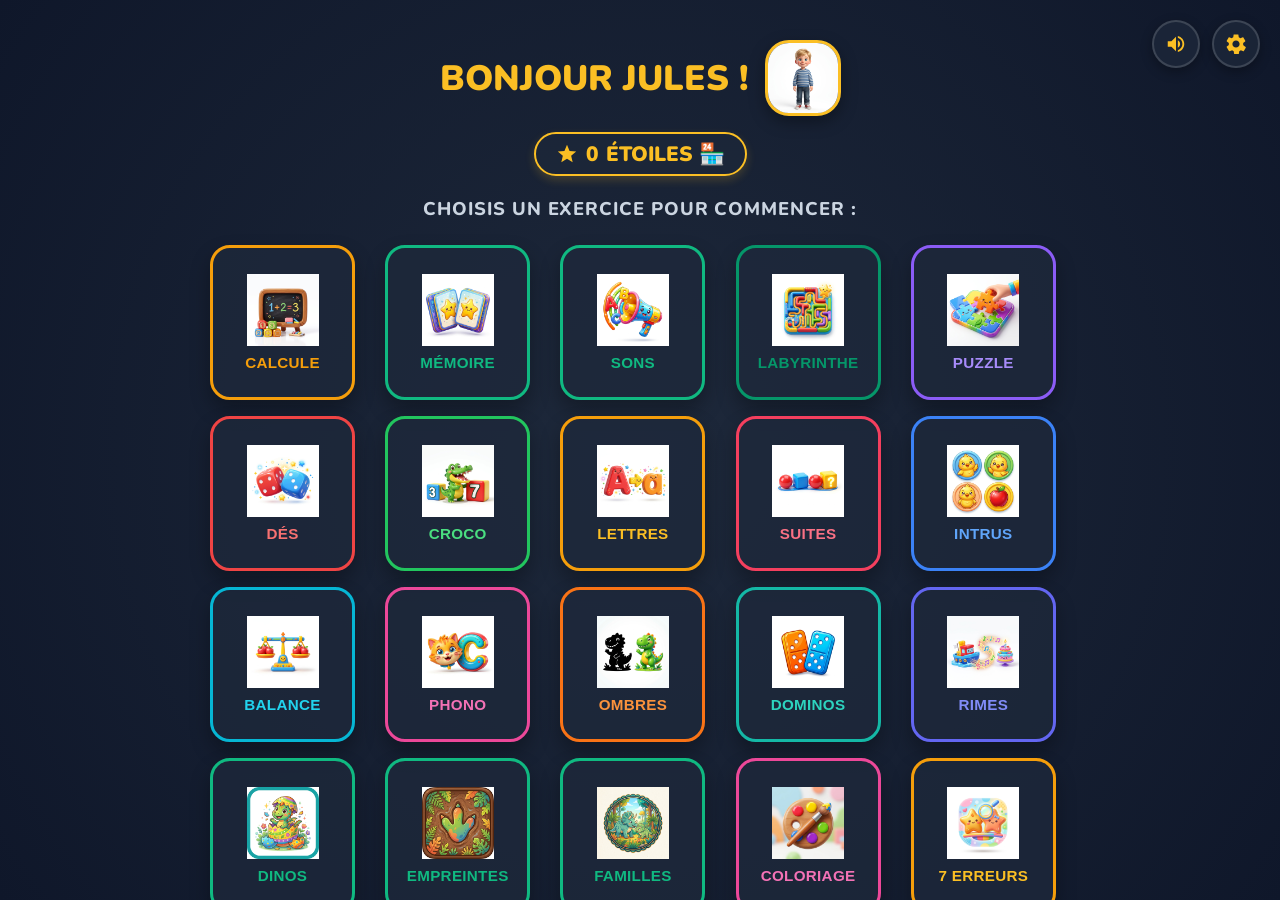
==== commit f440d5ad: "Merge branch 'main' of https://github.com/jeremylejoly/ecole-de-jules" ====
--- a/index.html
+++ b/index.html
@@ -967,10 +967,6 @@
         .g5-choice-card .choice-emoji {
             font-size: 3rem;
             margin-bottom: 6px;
-            height: 64px;
-            display: flex;
-            align-items: center;
-            justify-content: center;
         }
 
         .g5-choice-card .choice-word {
@@ -2932,15 +2928,6 @@
                         <div id="header-wear-layer-book" style="position:absolute; top:82%; left:15%; display:none; pointer-events:none; z-index:10; font-family: initial;">📚</div>
                         <div id="header-wear-layer-ball" style="position:absolute; top:84%; right:12%; display:none; pointer-events:none; z-index:10; font-family: initial;">⚽</div>
                         <div id="header-wear-layer-toy_dino" style="position:absolute; top:82%; right:6%; display:none; pointer-events:none; z-index:10; font-family: initial;">🦖</div>
-                        <div id="header-wear-layer-headphones" style="position:absolute; top:0%; left:0%; display:none; pointer-events:none; z-index:10; font-family: initial;">🎧</div>
-                        <div id="header-wear-layer-snorkel" style="position:absolute; top:0%; left:0%; display:none; pointer-events:none; z-index:10; font-family: initial;">🤿</div>
-                        <div id="header-wear-layer-shield" style="position:absolute; top:0%; left:0%; display:none; pointer-events:none; z-index:5; font-family: initial;">🛡️</div>
-                        <div id="header-wear-layer-balloon" style="position:absolute; top:0%; left:0%; display:none; pointer-events:none; z-index:10; font-family: initial;">🎈</div>
-                        <div id="header-wear-layer-skateboard" style="position:absolute; top:0%; left:0%; display:none; pointer-events:none; z-index:2; font-family: initial;">🛹</div>
-                        <div id="header-wear-layer-teddy" style="position:absolute; top:0%; left:0%; display:none; pointer-events:none; z-index:10; font-family: initial;">🧸</div>
-                        <div id="header-wear-layer-rocket" style="position:absolute; top:0%; left:0%; display:none; pointer-events:none; z-index:10; font-family: initial;">🚀</div>
-                        <div id="header-wear-layer-puppy" style="position:absolute; top:0%; left:0%; display:none; pointer-events:none; z-index:10; font-family: initial;">🐶</div>
-                        <div id="header-wear-layer-kitten" style="position:absolute; top:0%; left:0%; display:none; pointer-events:none; z-index:10; font-family: initial;">🐱</div>
                     </div>
                 </div>
                 <div id="btn-open-shop" style="font-size: 1.3rem; font-weight: 900; color: #fbbf24; background: rgba(30, 41, 59, 0.65); padding: 6px 20px; border-radius: 24px; border: 2.5px solid #fbbf24; display: inline-flex; align-items: center; gap: 8px; margin-bottom: 8px; cursor: pointer; transition: transform 0.15s; box-shadow: 0 4px 10px rgba(250, 191, 36, 0.2);" title="Visiter la boutique de Jules 🏪">
@@ -2997,7 +2984,7 @@
                 </button>
                 <button class="menu-card" data-tab="phono" style="background: rgba(30, 41, 59, 0.75); border: 3px solid rgba(236, 72, 153, 0.3); border-radius: 32px; padding: 20px; width: 210px; height: 230px; display: flex; flex-direction: column; align-items: center; justify-content: center; gap: 12px; cursor: pointer; border-color: #ec4899; box-shadow: 0 10px 20px rgba(0,0,0,0.3);">
                     <img src="images/logo_phonetique.png" style="width: 110px; height: 110px; object-fit: contain;" />
-                    <span style="font-size: 1.3rem; font-weight: 900; color: #f472b6; text-transform: uppercase; letter-spacing: 0.05em;">MOTS</span>
+                    <span style="font-size: 1.3rem; font-weight: 900; color: #f472b6; text-transform: uppercase; letter-spacing: 0.05em;">PHONO</span>
                 </button>
                 <button class="menu-card" data-tab="ombres" style="background: rgba(30, 41, 59, 0.75); border: 3px solid rgba(249, 115, 22, 0.3); border-radius: 32px; padding: 20px; width: 210px; height: 230px; display: flex; flex-direction: column; align-items: center; justify-content: center; gap: 12px; cursor: pointer; border-color: #f97316; box-shadow: 0 10px 20px rgba(0,0,0,0.3);">
                     <img src="images/logo_ombres.png" style="width: 110px; height: 110px; object-fit: contain;" />
@@ -3136,21 +3123,12 @@
                             <div id="wear-layer-magnifier" style="position:absolute; top:50%; left:56%; font-size:60px; display:none; pointer-events:none; z-index:10;">🔍</div>
                             <div id="wear-layer-guitar" style="position:absolute; top:42%; left:34%; font-size:80px; transform:rotate(25deg); display:none; pointer-events:none; z-index:5;">🎸</div>
                             <div id="wear-layer-wand" style="position:absolute; top:50%; left:56%; font-size:60px; transform:rotate(15deg); display:none; pointer-events:none; z-index:10;">🪄</div>
-                            <div id="wear-layer-headphones" style="position:absolute; display:none; pointer-events:none; z-index:10;">🎧</div>
-                            <div id="wear-layer-snorkel" style="position:absolute; display:none; pointer-events:none; z-index:10;">🤿</div>
-                            <div id="wear-layer-shield" style="position:absolute; display:none; pointer-events:none; z-index:5;">🛡️</div>
-                            <div id="wear-layer-balloon" style="position:absolute; display:none; pointer-events:none; z-index:10;">🎈</div>
                             
                             <!-- Environment elements -->
                             <div id="wear-layer-bike" style="position:absolute; top:55%; left:2%; font-size:110px; z-index:2; display:none; pointer-events:none;">🚲</div>
                             <div id="wear-layer-book" style="position:absolute; top:82%; left:15%; font-size:45px; display:none; pointer-events:none; z-index:10;">📚</div>
                             <div id="wear-layer-ball" style="position:absolute; top:84%; right:12%; font-size:45px; display:none; pointer-events:none; z-index:10;">⚽</div>
                             <div id="wear-layer-toy_dino" style="position:absolute; top:82%; right:6%; font-size:50px; display:none; pointer-events:none; z-index:10;">🦖</div>
-                            <div id="wear-layer-skateboard" style="position:absolute; display:none; pointer-events:none; z-index:2;">🛹</div>
-                            <div id="wear-layer-teddy" style="position:absolute; display:none; pointer-events:none; z-index:10;">🧸</div>
-                            <div id="wear-layer-rocket" style="position:absolute; display:none; pointer-events:none; z-index:10;">🚀</div>
-                            <div id="wear-layer-puppy" style="position:absolute; display:none; pointer-events:none; z-index:10;">🐶</div>
-                            <div id="wear-layer-kitten" style="position:absolute; display:none; pointer-events:none; z-index:10;">🐱</div>
                         </div>
                         
                         <!-- Action Buttons -->
@@ -3375,9 +3353,6 @@
             playError() {
                 if (!this.enabled) return;
                 this.init();
-                if (typeof App !== 'undefined') {
-                    App.hadErrors = true;
-                }
                 const osc = this.ctx.createOscillator();
                 const gain = this.ctx.createGain();
                 osc.connect(gain);
@@ -4400,40 +4375,22 @@
                 ball: { x: 19.5, y: 76, size: 45, rotate: 0 },
                 toy_dino: { x: 53.5, y: 51, size: 50, rotate: 0 },
                 magician_hat: { x: 39, y: 0, size: 59, rotate: 0 },
-                magnifier: { x: 25, y: 47.5, size: 50, rotate: 15 },
-                headphones: { x: 55, y: 62, size: 43, rotate: 0 },
-                snorkel: { x: 42, y: 15, size: 50, rotate: 0 },
-                shield: { x: 23, y: 43.5, size: 83, rotate: 0 },
-                balloon: { x: 8.5, y: 27, size: 101, rotate: 0 },
-                skateboard: { x: 31.5, y: 71.5, size: 96, rotate: 11 },
-                teddy: { x: 37, y: 41, size: 72, rotate: 0 },
-                rocket: { x: 6, y: 12.5, size: 67, rotate: 0 },
-                puppy: { x: 59.5, y: 72.5, size: 50, rotate: 0 },
-                kitten: { x: 19.5, y: 74.5, size: 49, rotate: 0 }
+                magnifier: { x: 25, y: 47.5, size: 50, rotate: 15 }
             },
 
             shopItems: [
-                { id: 'cap', label: "Casquette Cool", emoji: "🧢", cost: 6, type: 'wearable' },
-                { id: 'sunglasses', label: "Lunettes Soleil", emoji: "🕶️", cost: 8, type: 'wearable' },
-                { id: 'book', label: "Livre d'Images", emoji: "📚", cost: 6, type: 'toy' },
-                { id: 'ball', label: "Ballon de Foot", emoji: "⚽", cost: 6, type: 'toy' },
-                { id: 'bike', label: "Super Vélo", emoji: "🚲", cost: 16, type: 'toy' },
-                { id: 'toy_dino', label: "Jouet Dino", emoji: "🦖", cost: 10, type: 'toy' },
-                { id: 'crown', label: "Couronne de Roi", emoji: "👑", cost: 12, type: 'wearable' },
-                { id: 'backpack', label: "Sac à Dos", emoji: "🎒", cost: 8, type: 'wearable' },
-                { id: 'magnifier', label: "Loupe Détective", emoji: "🔍", cost: 8, type: 'wearable' },
-                { id: 'wand', label: "Baguette Magique", emoji: "🪄", cost: 10, type: 'wearable' },
-                { id: 'guitar', label: "Guitare Rock", emoji: "🎸", cost: 12, type: 'wearable' },
-                { id: 'magician_hat', label: "Chapeau Magicien", emoji: "🎩", cost: 10, type: 'wearable' },
-                { id: 'headphones', label: "Casque Audio", emoji: "🎧", cost: 10, type: 'wearable' },
-                { id: 'snorkel', label: "Masque & Tuba", emoji: "🤿", cost: 8, type: 'wearable' },
-                { id: 'shield', label: "Bouclier", emoji: "🛡️", cost: 10, type: 'wearable' },
-                { id: 'balloon', label: "Ballon Hélium", emoji: "🎈", cost: 4, type: 'wearable' },
-                { id: 'skateboard', label: "Skate Cool", emoji: "🛹", cost: 12, type: 'toy' },
-                { id: 'teddy', label: "Nounours", emoji: "🧸", cost: 6, type: 'toy' },
-                { id: 'rocket', label: "Fusée Jouet", emoji: "🚀", cost: 10, type: 'toy' },
-                { id: 'puppy', label: "Petit Chiot", emoji: "🐶", cost: 14, type: 'toy' },
-                { id: 'kitten', label: "Petit Chaton", emoji: "🐱", cost: 14, type: 'toy' }
+                { id: 'cap', label: "Casquette Cool", emoji: "🧢", cost: 3, type: 'wearable' },
+                { id: 'sunglasses', label: "Lunettes Soleil", emoji: "🕶️", cost: 4, type: 'wearable' },
+                { id: 'book', label: "Livre d'Images", emoji: "📚", cost: 3, type: 'toy' },
+                { id: 'ball', label: "Ballon de Foot", emoji: "⚽", cost: 3, type: 'toy' },
+                { id: 'bike', label: "Super Vélo", emoji: "🚲", cost: 8, type: 'toy' },
+                { id: 'toy_dino', label: "Jouet Dino", emoji: "🦖", cost: 5, type: 'toy' },
+                { id: 'crown', label: "Couronne de Roi", emoji: "👑", cost: 6, type: 'wearable' },
+                { id: 'backpack', label: "Sac à Dos", emoji: "🎒", cost: 4, type: 'wearable' },
+                { id: 'magnifier', label: "Loupe Détective", emoji: "🔍", cost: 4, type: 'wearable' },
+                { id: 'wand', label: "Baguette Magique", emoji: "🪄", cost: 5, type: 'wearable' },
+                { id: 'guitar', label: "Guitare Rock", emoji: "🎸", cost: 6, type: 'wearable' },
+                { id: 'magician_hat', label: "Chapeau Magicien", emoji: "🎩", cost: 5, type: 'wearable' }
             ],
 
             initShop() {
@@ -4813,7 +4770,6 @@
 
             launchGame(gameId) {
                 this.activeGameId = gameId;
-                this.hadErrors = false;
                 
                 // Auto-detect activeWorldId
                 if (gameId === 'dino_spelling') this.activeWorldId = 'dinos';
@@ -4859,7 +4815,7 @@
                 } else if (gameId === 'balance_scale') {
                     gameDetails = { id: 'balance_scale', title: 'LA BALANCE' };
                 } else if (gameId === 'word_start_sound') {
-                    gameDetails = { id: 'word_start_sound', title: "L'IMAGE ET LE MOT" };
+                    gameDetails = { id: 'word_start_sound', title: "LE PREMIER SON" };
                 } else if (gameId === 'shadow_match') {
                     gameDetails = { id: 'shadow_match', title: "L'OMBRE MYSTÈRE" };
                 } else if (gameId === 'dominoes') {
@@ -4920,9 +4876,8 @@
             },
 
             onGameWin(gameId) {
-                // Add stars (2 for perfect, 1 if mistakes were made)
-                const starsEarned = this.hadErrors ? 1 : 2;
-                this.stars += starsEarned;
+                // Add stars (1 per game, unlimited replays)
+                this.stars += 1;
                 this.saveProgress();
                 this.updateGlobalDisplay();
 
@@ -4931,15 +4886,8 @@
 
                 // Update modal content
                 const modal = document.getElementById('success-modal');
-                const svgs = modal.querySelector('.modal-stars-row').querySelectorAll('svg');
-                svgs.forEach((s, idx) => {
-                    if (idx < starsEarned) {
-                        s.classList.add('earned');
-                    } else {
-                        s.classList.remove('earned');
-                    }
-                });
-                document.getElementById('modal-rewards-label-text').innerText = `+${starsEarned} étoile${starsEarned > 1 ? 's' : ''} ! ⭐️`;
+                modal.querySelector('.modal-stars-row').querySelectorAll('svg').forEach(s => s.classList.add('earned'));
+                document.getElementById('modal-rewards-label-text').innerText = `+1 étoile ! ⭐️`;
                 document.getElementById('modal-total-stars-text').innerText = `Total : ${this.stars} étoiles au compteur`;
                 document.getElementById('btn-modal-exit-to-lobby').innerHTML = `← RETOUR`;
                 document.getElementById('btn-modal-replay-game').innerHTML = `↺ REJOUER`;
@@ -5170,10 +5118,10 @@
                     Speech.speak(`Génial ! Tu as débloqué l'autocollant ${rewardSticker.name} !`);
                 } else {
                     chest.innerHTML = `<img src="images/ui_star.png" style="width: 120px; height: 120px; object-fit: contain;">`;
-                    this.stars += 40;
-                    rewardLabel.innerText = "Tu as déjà tous les autocollants ! Voici 40 étoiles ! ⭐️";
+                    this.stars += 20;
+                    rewardLabel.innerText = "Tu as déjà tous les autocollants ! Voici 20 étoiles ! ⭐️";
                     rewardLabel.style.display = 'block';
-                    Speech.speak("Tu as déjà tous les autocollants ! Voici 40 étoiles !");
+                    Speech.speak("Tu as déjà tous les autocollants ! Voici 20 étoiles !");
                 }
                 
                 this.dailyQuestUnlocked = true;
@@ -5756,167 +5704,13 @@
                 this.parent = parentApp;
                 this.round = 1;
                 this.instruction = "TROUVE LE SON !";
-                
-                // Pre-verified list of questions without any phonetic ambiguity or multiple correct answers
-                this.questionPool = [
-                    {
-                        letter: "A",
-                        soundName: "A",
-                        hint: 'TROUVE LE SON "A" !',
-                        choices: [
-                            { word: "Avion", src: "sound_avion.png", isCorrect: true },
-                            { word: "Ours", src: "sound_ours.png", isCorrect: false },
-                            { word: "Robot", src: "sound_robot.png", isCorrect: false },
-                            { word: "Mouton", src: "sound_mouton.png", isCorrect: false }
-                        ]
-                    },
-                    {
-                        letter: "O",
-                        soundName: "O",
-                        hint: 'TROUVE LE SON "O" !',
-                        choices: [
-                            { word: "Robot", src: "sound_robot.png", isCorrect: true },
-                            { word: "Avion", src: "sound_avion.png", isCorrect: false },
-                            { word: "Île", src: "sound_ile.png", isCorrect: false },
-                            { word: "Miel", emoji: "🍯", isCorrect: false }
-                        ]
-                    },
-                    {
-                        letter: "I",
-                        soundName: "I",
-                        hint: 'TROUVE LE SON "I" !',
-                        choices: [
-                            { word: "Île", src: "sound_ile.png", isCorrect: true },
-                            { word: "Ours", src: "sound_ours.png", isCorrect: false },
-                            { word: "Mouton", src: "sound_mouton.png", isCorrect: false },
-                            { word: "Rose", emoji: "🌹", isCorrect: false }
-                        ]
-                    },
-                    {
-                        letter: "R",
-                        soundName: "R",
-                        hint: 'TROUVE LE SON "R" !',
-                        choices: [
-                            { word: "Robot", src: "sound_robot.png", isCorrect: true },
-                            { word: "Île", src: "sound_ile.png", isCorrect: false },
-                            { word: "Avion", src: "sound_avion.png", isCorrect: false },
-                            { word: "Mouton", src: "sound_mouton.png", isCorrect: false }
-                        ]
-                    },
-                    {
-                        letter: "M",
-                        soundName: "M",
-                        hint: 'TROUVE LE SON "M" !',
-                        choices: [
-                            { word: "Mouton", src: "sound_mouton.png", isCorrect: true },
-                            { word: "Ours", src: "sound_ours.png", isCorrect: false },
-                            { word: "Île", src: "sound_ile.png", isCorrect: false },
-                            { word: "Robot", src: "sound_robot.png", isCorrect: false }
-                        ]
-                    },
-                    {
-                        letter: "A",
-                        soundName: "A",
-                        hint: 'TROUVE LE SON "A" !',
-                        choices: [
-                            { word: "Ananas", emoji: "🍍", isCorrect: true },
-                            { word: "Miel", emoji: "🍯", isCorrect: false },
-                            { word: "Igloo", emoji: "🛖", isCorrect: false },
-                            { word: "Singe", emoji: "🐒", isCorrect: false }
-                        ]
-                    },
-                    {
-                        letter: "O",
-                        soundName: "O",
-                        hint: 'TROUVE LE SON "O" !',
-                        choices: [
-                            { word: "Orange", emoji: "🍊", isCorrect: true },
-                            { word: "Main", emoji: "🖐️", isCorrect: false },
-                            { word: "Ananas", emoji: "🍍", isCorrect: false },
-                            { word: "Livre", emoji: "📖", isCorrect: false }
-                        ]
-                    },
-                    {
-                        letter: "I",
-                        soundName: "I",
-                        hint: 'TROUVE LE SON "I" !',
-                        choices: [
-                            { word: "Igloo", emoji: "🛖", isCorrect: true },
-                            { word: "Maman", emoji: "👩", isCorrect: false },
-                            { word: "Ballon", emoji: "🎈", isCorrect: false },
-                            { word: "Renard", emoji: "🦊", isCorrect: false }
-                        ]
-                    },
-                    {
-                        letter: "R",
-                        soundName: "R",
-                        hint: 'TROUVE LE SON "R" !',
-                        choices: [
-                            { word: "Renard", emoji: "🦊", isCorrect: true },
-                            { word: "Maison", emoji: "🏠", isCorrect: false },
-                            { word: "Abeille", emoji: "🐝", isCorrect: false },
-                            { word: "Igloo", emoji: "🛖", isCorrect: false }
-                        ]
-                    },
-                    {
-                        letter: "M",
-                        soundName: "M",
-                        hint: 'TROUVE LE SON "M" !',
-                        choices: [
-                            { word: "Maison", emoji: "🏠", isCorrect: true },
-                            { word: "Rose", emoji: "🌹", isCorrect: false },
-                            { word: "Oiseau", emoji: "🐦", isCorrect: false },
-                            { word: "Abeille", emoji: "🐝", isCorrect: false }
-                        ]
-                    },
-                    {
-                        letter: "A",
-                        soundName: "A",
-                        hint: 'TROUVE LE SON "A" !',
-                        choices: [
-                            { word: "Arbre", emoji: "🌳", isCorrect: true },
-                            { word: "Mouton", src: "sound_mouton.png", isCorrect: false },
-                            { word: "Livre", emoji: "📖", isCorrect: false },
-                            { word: "Singe", emoji: "🐒", isCorrect: false }
-                        ]
-                    },
-                    {
-                        letter: "I",
-                        soundName: "I",
-                        hint: 'TROUVE LE SON "I" !',
-                        choices: [
-                            { word: "Iguane", emoji: "🦎", isCorrect: true },
-                            { word: "Maman", emoji: "👩", isCorrect: false },
-                            { word: "Robot", src: "sound_robot.png", isCorrect: false },
-                            { word: "Ballon", emoji: "🎈", isCorrect: false }
-                        ]
-                    }
-                ];
- 
-                this.generateQuestions();
-            }
-            generateQuestions() {
-                this.questions = {};
-                
-                // Shuffle the entire pre-defined verified pool of questions
-                const shuffledPool = [...this.questionPool].sort(() => Math.random() - 0.5);
-                
-                // Select 5 questions from the shuffled pool
-                const selectedQuestions = shuffledPool.slice(0, 5);
-                
-                selectedQuestions.forEach((q, index) => {
-                    const roundNum = index + 1;
-                    
-                    // Copy the question structure and shuffle its choices!
-                    const shuffledChoices = [...q.choices].sort(() => Math.random() - 0.5);
-                    
-                    this.questions[roundNum] = {
-                        letter: q.letter,
-                        soundName: q.soundName,
-                        hint: q.hint,
-                        choices: shuffledChoices
-                    };
-                });
+                this.questions = {
+                    1: { letter: "A", soundName: "A", hint: 'TROUVE LE SON "A" !', choices: [{ src: "sound_avion.png", word: "Avion", isCorrect: true }, { src: "sound_ours.png", word: "Ours", isCorrect: false }, { src: "sound_robot.png", word: "Robot", isCorrect: false }, { src: "sound_mouton.png", word: "Mouton", isCorrect: false }] },
+                    2: { letter: "O", soundName: "O", hint: 'TROUVE LE SON "O" !', choices: [{ src: "sound_ours.png", word: "Ours", isCorrect: false }, { src: "sound_avion.png", word: "Avion", isCorrect: false }, { src: "sound_ile.png", word: "Île", isCorrect: false }, { src: "sound_robot.png", word: "Robot", isCorrect: true }] },
+                    3: { letter: "I", soundName: "I", hint: 'TROUVE LE SON "I" !', choices: [{ src: "sound_ile.png", word: "Île", isCorrect: true }, { src: "sound_ours.png", word: "Ours", isCorrect: false }, { src: "sound_robot.png", word: "Robot", isCorrect: false }, { src: "sound_mouton.png", word: "Mouton", isCorrect: false }] },
+                    4: { letter: "R", soundName: "R", hint: 'TROUVE LE SON "R" !', choices: [{ src: "sound_robot.png", word: "Robot", isCorrect: true }, { src: "sound_ile.png", word: "Île", isCorrect: false }, { src: "sound_avion.png", word: "Avion", isCorrect: false }, { src: "sound_mouton.png", word: "Mouton", isCorrect: false }] },
+                    5: { letter: "M", soundName: "M", hint: 'TROUVE LE SON "M" !', choices: [{ src: "sound_mouton.png", word: "Mouton", isCorrect: true }, { src: "sound_ours.png", word: "Ours", isCorrect: false }, { src: "sound_ile.png", word: "Île", isCorrect: false }, { src: "sound_robot.png", word: "Robot", isCorrect: false }] }
+                };
             }
             start() {
                 this.container.innerHTML = `
@@ -5946,13 +5740,8 @@
                 choices.forEach(ch => {
                     const card = document.createElement('div');
                     card.className = 'g5-choice-card';
-                    
-                    const displayHTML = ch.src 
-                        ? `<img src="images/${ch.src}">` 
-                        : ch.emoji;
-                        
                     card.innerHTML = `
-                        <div class="choice-emoji">${displayHTML}</div>
+                        <div class="choice-emoji"><img src="images/${ch.src}"></div>
                         <div class="choice-word">${ch.word}</div>
                     `;
                     card.addEventListener('click', () => this.handleSelect(ch, card));
@@ -10090,40 +9879,36 @@
             destroy() {}
         };
 
-        // ----------------- GAME 21: PHONO – Quel mot correspond à l'image ? -----------------
+        // ----------------- GAME 21: PHONO – Quel son commence ce mot ? -----------------
         GAME_ENGINES['word_start_sound'] = class {
             constructor(container, parentApp) {
                 this.container = container;
                 this.parent = parentApp;
                 this.round = 0;
-                this.maxRounds = 5;
+                this.maxRounds = 6;
                 this.isDone = false;
                 this.answered = false;
                 
-                this.instruction = "TROUVE LE MOT CORRESPONDANT !";
-
-                // 20 simple words and emojis (easy to read, easy to recognize)
+                this.instruction = "TROUVE LA PREMIÈRE LETTRE !";
+
+                // Word start list
                 this.pool = [
-                    { emoji: '🍎', word: 'POMME', wrong: ['BANANE', 'TOMATE'] },
-                    { emoji: '🌳', word: 'ARBRE', wrong: ['ROSE', 'SALADE'] },
-                    { emoji: '👵', word: 'MAMY', wrong: ['MAMAN', 'PAPA'] },
-                    { emoji: '👩', word: 'MAMAN', wrong: ['MAMY', 'PAPA'] },
-                    { emoji: '👨', word: 'PAPA', wrong: ['MAMAN', 'MAMY'] },
-                    { emoji: '🥧', word: 'TARTE', wrong: ['POMME', 'BOL'] },
-                    { emoji: '🌹', word: 'ROSE', wrong: ['ARBRE', 'TASSE'] },
-                    { emoji: '🍌', word: 'BANANE', wrong: ['POMME', 'TOMATE'] },
-                    { emoji: '🍅', word: 'TOMATE', wrong: ['SALADE', 'BANANE'] },
-                    { emoji: '🏍️', word: 'MOTO', wrong: ['VÉLO', 'BUS'] },
-                    { emoji: '🚲', word: 'VÉLO', wrong: ['MOTO', 'BUS'] },
-                    { emoji: '🤖', word: 'ROBOT', wrong: ['MOTO', 'VÉLO'] },
-                    { emoji: '🥗', word: 'SALADE', wrong: ['TOMATE', 'ARBRE'] },
-                    { emoji: '🎒', word: 'SAC', wrong: ['BOL', 'LIT'] },
-                    { emoji: '🚌', word: 'BUS', wrong: ['VÉLO', 'MOTO'] },
-                    { emoji: '🛏️', word: 'LIT', wrong: ['PORTE', 'SAC'] },
-                    { emoji: '🚪', word: 'PORTE', wrong: ['LIT', 'ARBRE'] },
-                    { emoji: '🌙', word: 'LUNE', wrong: ['BUS', 'ROBOT'] },
-                    { emoji: '🥣', word: 'BOL', wrong: ['TASSE', 'SAC'] },
-                    { emoji: '☕', word: 'TASSE', wrong: ['BOL', 'TARTE'] }
+                    { emoji: '🐱', word: 'CHAT', letter: 'C', wrong: ['M', 'B'] },
+                    { emoji: '🍌', word: 'BANANE', letter: 'B', wrong: ['P', 'T'] },
+                    { emoji: '☀️', word: 'SOLEIL', letter: 'S', wrong: ['L', 'M'] },
+                    { emoji: '🌸', word: 'FLEUR', letter: 'F', wrong: ['V', 'R'] },
+                    { emoji: '🚂', word: 'TRAIN', letter: 'T', wrong: ['D', 'N'] },
+                    { emoji: '🦁', word: 'LION', letter: 'L', wrong: ['S', 'C'] },
+                    { emoji: '🏠', word: 'MAISON', letter: 'M', wrong: ['N', 'L'] },
+                    { emoji: '🚗', word: 'VOITURE', letter: 'V', wrong: ['F', 'P'] },
+                    { emoji: '🐰', word: 'LAPIN', letter: 'L', wrong: ['B', 'R'] },
+                    { emoji: '🍎', word: 'POMME', letter: 'P', wrong: ['T', 'M'] },
+                    { emoji: '🐸', word: 'GRENOUILLE', letter: 'G', wrong: ['C', 'F'] },
+                    { emoji: '⛵', word: 'BATEAU', letter: 'B', wrong: ['V', 'D'] },
+                    { emoji: '🦖', word: 'DINO', letter: 'D', wrong: ['T', 'G'] },
+                    { emoji: '🍍', word: 'ANANAS', letter: 'A', wrong: ['O', 'I'] },
+                    { emoji: '🦊', word: 'RENARD', letter: 'R', wrong: ['F', 'L'] },
+                    { emoji: '🕊️', word: 'OISEAU', letter: 'O', wrong: ['A', 'E'] }
                 ];
                 
                 this.usedIndexes = [];
@@ -10135,7 +9920,11 @@
                 this.nextRound();
             }
             speakInstruction() {
-                Speech.speak("Trouve le mot qui correspond à l'image.");
+                if (this.currentItem) {
+                    Speech.speak("Trouve la première lettre du mot : " + this.currentItem.word);
+                } else {
+                    Speech.speak(this.instruction);
+                }
             }
             nextRound() {
                 this.round++;
@@ -10154,7 +9943,7 @@
                 this.currentItem = currentItem;
 
                 // Shuffle choices (correct + 2 wrongs)
-                const choices = [currentItem.word, ...currentItem.wrong].sort(() => Math.random() - 0.5);
+                const choices = [currentItem.letter, ...currentItem.wrong].sort(() => Math.random() - 0.5);
 
                 this.renderGame(currentItem, choices);
                 this.speakInstruction();
@@ -10168,12 +9957,13 @@
 
                         <!-- Instruction -->
                         <div style="font-size:1.1rem; font-weight:800; color:#fbbf24; text-transform:uppercase; letter-spacing:0.05em; text-align:center;">
-                            Trouve le mot qui correspond à l'image !
+                            Par quelle lettre commence ce mot ?
                         </div>
 
-                        <!-- Main card with Emoji -->
-                        <div style="background:rgba(30,41,59,0.7); border:3px solid rgba(255,255,255,0.12); border-radius:32px; width:100%; display:flex; flex-direction:column; align-items:center; justify-content:center; padding:32px 20px; box-shadow:0 10px 25px rgba(0,0,0,0.4);">
-                            <div style="font-size:7.5rem; line-height:1; filter: drop-shadow(0 8px 12px rgba(0,0,0,0.3));">${item.emoji}</div>
+                        <!-- Main card with Emoji and Word -->
+                        <div style="background:rgba(30,41,59,0.7); border:3px solid rgba(255,255,255,0.12); border-radius:32px; width:100%; display:flex; flex-direction:column; align-items:center; justify-content:center; padding:24px 20px; box-shadow:0 10px 25px rgba(0,0,0,0.4);">
+                            <div style="font-size:7rem; line-height:1; margin-bottom:12px; filter: drop-shadow(0 8px 12px rgba(0,0,0,0.3));">${item.emoji}</div>
+                            <div style="font-size:2.8rem; font-weight:900; color:white; letter-spacing:0.1em; font-family:'Outfit', sans-serif;">${item.word}</div>
                         </div>
 
                         <!-- Choices 3 buttons row -->
@@ -10183,10 +9973,9 @@
                                     background: rgba(30,41,59,0.9);
                                     border: 3px solid rgba(255,255,255,0.12);
                                     border-radius: 24px;
-                                    font-size: 1.6rem;
+                                    font-size: 3.5rem;
                                     font-weight: 900;
-                                    flex: 1;
-                                    height: 80px;
+                                    width: 90px; height: 90px;
                                     cursor: pointer;
                                     transition: all 0.15s;
                                     box-shadow: 0 6px 15px rgba(0,0,0,0.3);
@@ -10194,9 +9983,6 @@
                                     line-height: 1;
                                     font-family:'Outfit', sans-serif;
                                     color: #f472b6;
-                                    text-transform: uppercase;
-                                    letter-spacing: 0.05em;
-                                    padding: 0 10px;
                                 ">${ch}</button>
                             `).join('')}
                         </div>
@@ -10209,7 +9995,7 @@
                 // Bind choices
                 this.container.querySelectorAll('[data-choice]').forEach(btn => {
                     btn.addEventListener('mouseover', () => {
-                        btn.style.transform = 'scale(1.08)';
+                        btn.style.transform = 'scale(1.12)';
                         btn.style.borderColor = '#ec4899';
                     });
                     btn.addEventListener('mouseout', () => {
@@ -10219,7 +10005,7 @@
                     btn.addEventListener('click', () => {
                         if (this.answered || this.isDone) return;
                         AudioSynth.playClick();
-                        this.validate(btn.getAttribute('data-choice'), item.word, btn);
+                        this.validate(btn.getAttribute('data-choice'), item.letter, btn);
                     });
                 });
             }
@@ -10239,11 +10025,11 @@
                     btn.style.background = '#16a34a';
                     btn.style.borderColor = '#22c55e';
                     btn.style.color = 'white';
-                    btn.style.transform = 'scale(1.05)';
+                    btn.style.transform = 'scale(1.1)';
                     
                     if (fb) {
                         fb.style.color = '#22c55e';
-                        fb.textContent = `✅ Bravo ! C'est le mot ${correct} !`;
+                        fb.textContent = `✅ Bravo ! ${correct} comme ${btn.textContent} !`;
                     }
 
                     if (this.round >= this.maxRounds) {
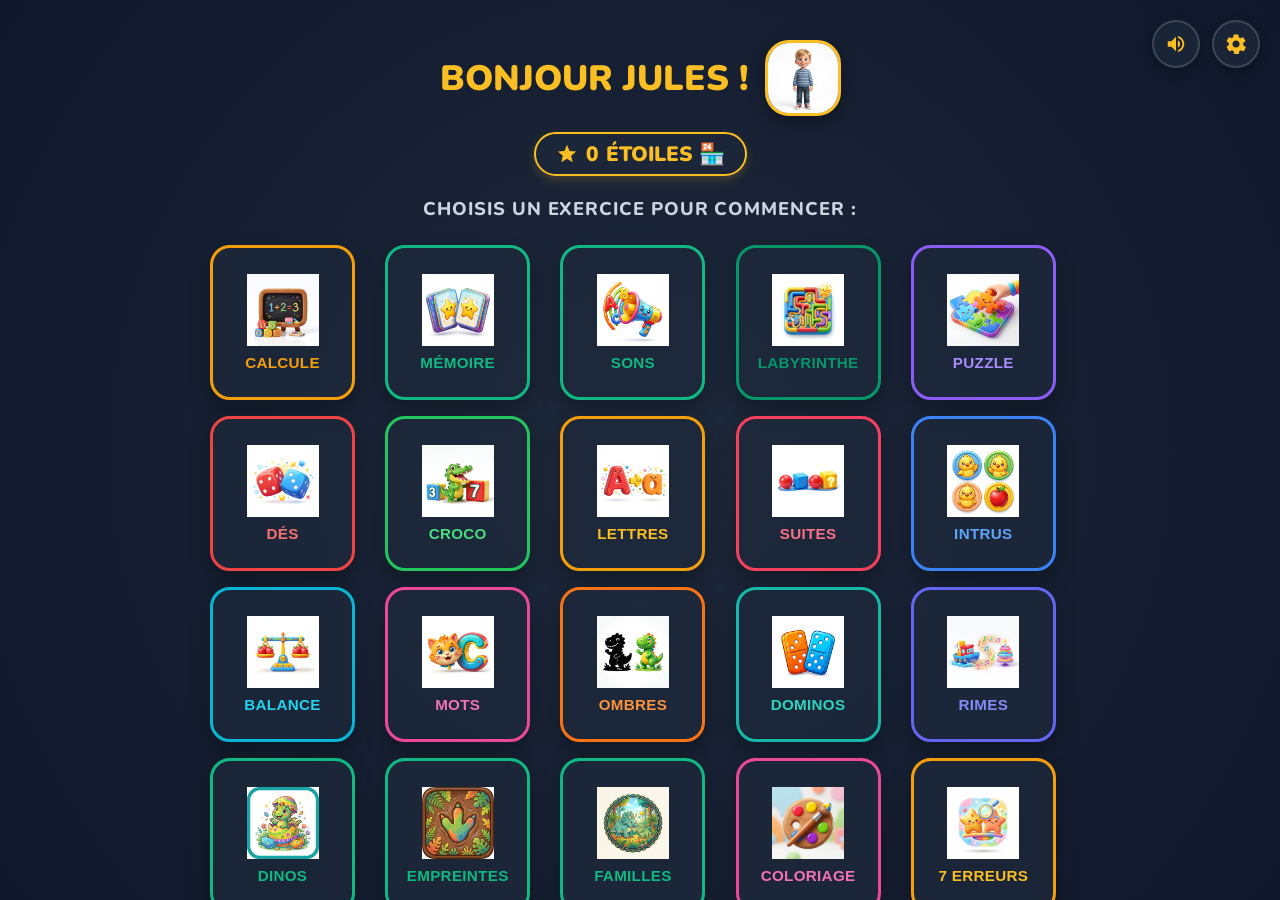
==== commit 4fec04fe: "Restauration finale : doublement des prix, attribution d'étoiles conditionnelle, phono QCM et correc" ====
--- a/index.html
+++ b/index.html
@@ -967,6 +967,10 @@
         .g5-choice-card .choice-emoji {
             font-size: 3rem;
             margin-bottom: 6px;
+            height: 64px;
+            display: flex;
+            align-items: center;
+            justify-content: center;
         }
 
         .g5-choice-card .choice-word {
@@ -2928,6 +2932,15 @@
                         <div id="header-wear-layer-book" style="position:absolute; top:82%; left:15%; display:none; pointer-events:none; z-index:10; font-family: initial;">📚</div>
                         <div id="header-wear-layer-ball" style="position:absolute; top:84%; right:12%; display:none; pointer-events:none; z-index:10; font-family: initial;">⚽</div>
                         <div id="header-wear-layer-toy_dino" style="position:absolute; top:82%; right:6%; display:none; pointer-events:none; z-index:10; font-family: initial;">🦖</div>
+                        <div id="header-wear-layer-headphones" style="position:absolute; top:0%; left:0%; display:none; pointer-events:none; z-index:10; font-family: initial;">🎧</div>
+                        <div id="header-wear-layer-snorkel" style="position:absolute; top:0%; left:0%; display:none; pointer-events:none; z-index:10; font-family: initial;">🤿</div>
+                        <div id="header-wear-layer-shield" style="position:absolute; top:0%; left:0%; display:none; pointer-events:none; z-index:5; font-family: initial;">🛡️</div>
+                        <div id="header-wear-layer-balloon" style="position:absolute; top:0%; left:0%; display:none; pointer-events:none; z-index:10; font-family: initial;">🎈</div>
+                        <div id="header-wear-layer-skateboard" style="position:absolute; top:0%; left:0%; display:none; pointer-events:none; z-index:2; font-family: initial;">🛹</div>
+                        <div id="header-wear-layer-teddy" style="position:absolute; top:0%; left:0%; display:none; pointer-events:none; z-index:10; font-family: initial;">🧸</div>
+                        <div id="header-wear-layer-rocket" style="position:absolute; top:0%; left:0%; display:none; pointer-events:none; z-index:10; font-family: initial;">🚀</div>
+                        <div id="header-wear-layer-puppy" style="position:absolute; top:0%; left:0%; display:none; pointer-events:none; z-index:10; font-family: initial;">🐶</div>
+                        <div id="header-wear-layer-kitten" style="position:absolute; top:0%; left:0%; display:none; pointer-events:none; z-index:10; font-family: initial;">🐱</div>
                     </div>
                 </div>
                 <div id="btn-open-shop" style="font-size: 1.3rem; font-weight: 900; color: #fbbf24; background: rgba(30, 41, 59, 0.65); padding: 6px 20px; border-radius: 24px; border: 2.5px solid #fbbf24; display: inline-flex; align-items: center; gap: 8px; margin-bottom: 8px; cursor: pointer; transition: transform 0.15s; box-shadow: 0 4px 10px rgba(250, 191, 36, 0.2);" title="Visiter la boutique de Jules 🏪">
@@ -2984,7 +2997,7 @@
                 </button>
                 <button class="menu-card" data-tab="phono" style="background: rgba(30, 41, 59, 0.75); border: 3px solid rgba(236, 72, 153, 0.3); border-radius: 32px; padding: 20px; width: 210px; height: 230px; display: flex; flex-direction: column; align-items: center; justify-content: center; gap: 12px; cursor: pointer; border-color: #ec4899; box-shadow: 0 10px 20px rgba(0,0,0,0.3);">
                     <img src="images/logo_phonetique.png" style="width: 110px; height: 110px; object-fit: contain;" />
-                    <span style="font-size: 1.3rem; font-weight: 900; color: #f472b6; text-transform: uppercase; letter-spacing: 0.05em;">PHONO</span>
+                    <span style="font-size: 1.3rem; font-weight: 900; color: #f472b6; text-transform: uppercase; letter-spacing: 0.05em;">MOTS</span>
                 </button>
                 <button class="menu-card" data-tab="ombres" style="background: rgba(30, 41, 59, 0.75); border: 3px solid rgba(249, 115, 22, 0.3); border-radius: 32px; padding: 20px; width: 210px; height: 230px; display: flex; flex-direction: column; align-items: center; justify-content: center; gap: 12px; cursor: pointer; border-color: #f97316; box-shadow: 0 10px 20px rgba(0,0,0,0.3);">
                     <img src="images/logo_ombres.png" style="width: 110px; height: 110px; object-fit: contain;" />
@@ -3123,12 +3136,21 @@
                             <div id="wear-layer-magnifier" style="position:absolute; top:50%; left:56%; font-size:60px; display:none; pointer-events:none; z-index:10;">🔍</div>
                             <div id="wear-layer-guitar" style="position:absolute; top:42%; left:34%; font-size:80px; transform:rotate(25deg); display:none; pointer-events:none; z-index:5;">🎸</div>
                             <div id="wear-layer-wand" style="position:absolute; top:50%; left:56%; font-size:60px; transform:rotate(15deg); display:none; pointer-events:none; z-index:10;">🪄</div>
+                            <div id="wear-layer-headphones" style="position:absolute; display:none; pointer-events:none; z-index:10;">🎧</div>
+                            <div id="wear-layer-snorkel" style="position:absolute; display:none; pointer-events:none; z-index:10;">🤿</div>
+                            <div id="wear-layer-shield" style="position:absolute; display:none; pointer-events:none; z-index:5;">🛡️</div>
+                            <div id="wear-layer-balloon" style="position:absolute; display:none; pointer-events:none; z-index:10;">🎈</div>
                             
                             <!-- Environment elements -->
                             <div id="wear-layer-bike" style="position:absolute; top:55%; left:2%; font-size:110px; z-index:2; display:none; pointer-events:none;">🚲</div>
                             <div id="wear-layer-book" style="position:absolute; top:82%; left:15%; font-size:45px; display:none; pointer-events:none; z-index:10;">📚</div>
                             <div id="wear-layer-ball" style="position:absolute; top:84%; right:12%; font-size:45px; display:none; pointer-events:none; z-index:10;">⚽</div>
                             <div id="wear-layer-toy_dino" style="position:absolute; top:82%; right:6%; font-size:50px; display:none; pointer-events:none; z-index:10;">🦖</div>
+                            <div id="wear-layer-skateboard" style="position:absolute; display:none; pointer-events:none; z-index:2;">🛹</div>
+                            <div id="wear-layer-teddy" style="position:absolute; display:none; pointer-events:none; z-index:10;">🧸</div>
+                            <div id="wear-layer-rocket" style="position:absolute; display:none; pointer-events:none; z-index:10;">🚀</div>
+                            <div id="wear-layer-puppy" style="position:absolute; display:none; pointer-events:none; z-index:10;">🐶</div>
+                            <div id="wear-layer-kitten" style="position:absolute; display:none; pointer-events:none; z-index:10;">🐱</div>
                         </div>
                         
                         <!-- Action Buttons -->
@@ -3353,6 +3375,9 @@
             playError() {
                 if (!this.enabled) return;
                 this.init();
+                if (typeof App !== 'undefined') {
+                    App.hadErrors = true;
+                }
                 const osc = this.ctx.createOscillator();
                 const gain = this.ctx.createGain();
                 osc.connect(gain);
@@ -4375,22 +4400,40 @@
                 ball: { x: 19.5, y: 76, size: 45, rotate: 0 },
                 toy_dino: { x: 53.5, y: 51, size: 50, rotate: 0 },
                 magician_hat: { x: 39, y: 0, size: 59, rotate: 0 },
-                magnifier: { x: 25, y: 47.5, size: 50, rotate: 15 }
+                magnifier: { x: 25, y: 47.5, size: 50, rotate: 15 },
+                headphones: { x: 55, y: 62, size: 43, rotate: 0 },
+                snorkel: { x: 42, y: 15, size: 50, rotate: 0 },
+                shield: { x: 23, y: 43.5, size: 83, rotate: 0 },
+                balloon: { x: 8.5, y: 27, size: 101, rotate: 0 },
+                skateboard: { x: 31.5, y: 71.5, size: 96, rotate: 11 },
+                teddy: { x: 37, y: 41, size: 72, rotate: 0 },
+                rocket: { x: 6, y: 12.5, size: 67, rotate: 0 },
+                puppy: { x: 59.5, y: 72.5, size: 50, rotate: 0 },
+                kitten: { x: 19.5, y: 74.5, size: 49, rotate: 0 }
             },
 
             shopItems: [
-                { id: 'cap', label: "Casquette Cool", emoji: "🧢", cost: 3, type: 'wearable' },
-                { id: 'sunglasses', label: "Lunettes Soleil", emoji: "🕶️", cost: 4, type: 'wearable' },
-                { id: 'book', label: "Livre d'Images", emoji: "📚", cost: 3, type: 'toy' },
-                { id: 'ball', label: "Ballon de Foot", emoji: "⚽", cost: 3, type: 'toy' },
-                { id: 'bike', label: "Super Vélo", emoji: "🚲", cost: 8, type: 'toy' },
-                { id: 'toy_dino', label: "Jouet Dino", emoji: "🦖", cost: 5, type: 'toy' },
-                { id: 'crown', label: "Couronne de Roi", emoji: "👑", cost: 6, type: 'wearable' },
-                { id: 'backpack', label: "Sac à Dos", emoji: "🎒", cost: 4, type: 'wearable' },
-                { id: 'magnifier', label: "Loupe Détective", emoji: "🔍", cost: 4, type: 'wearable' },
-                { id: 'wand', label: "Baguette Magique", emoji: "🪄", cost: 5, type: 'wearable' },
-                { id: 'guitar', label: "Guitare Rock", emoji: "🎸", cost: 6, type: 'wearable' },
-                { id: 'magician_hat', label: "Chapeau Magicien", emoji: "🎩", cost: 5, type: 'wearable' }
+                { id: 'cap', label: "Casquette Cool", emoji: "🧢", cost: 6, type: 'wearable' },
+                { id: 'sunglasses', label: "Lunettes Soleil", emoji: "🕶️", cost: 8, type: 'wearable' },
+                { id: 'book', label: "Livre d'Images", emoji: "📚", cost: 6, type: 'toy' },
+                { id: 'ball', label: "Ballon de Foot", emoji: "⚽", cost: 6, type: 'toy' },
+                { id: 'bike', label: "Super Vélo", emoji: "🚲", cost: 16, type: 'toy' },
+                { id: 'toy_dino', label: "Jouet Dino", emoji: "🦖", cost: 10, type: 'toy' },
+                { id: 'crown', label: "Couronne de Roi", emoji: "👑", cost: 12, type: 'wearable' },
+                { id: 'backpack', label: "Sac à Dos", emoji: "🎒", cost: 8, type: 'wearable' },
+                { id: 'magnifier', label: "Loupe Détective", emoji: "🔍", cost: 8, type: 'wearable' },
+                { id: 'wand', label: "Baguette Magique", emoji: "🪄", cost: 10, type: 'wearable' },
+                { id: 'guitar', label: "Guitare Rock", emoji: "🎸", cost: 12, type: 'wearable' },
+                { id: 'magician_hat', label: "Chapeau Magicien", emoji: "🎩", cost: 10, type: 'wearable' },
+                { id: 'headphones', label: "Casque Audio", emoji: "🎧", cost: 10, type: 'wearable' },
+                { id: 'snorkel', label: "Masque & Tuba", emoji: "🤿", cost: 8, type: 'wearable' },
+                { id: 'shield', label: "Bouclier", emoji: "🛡️", cost: 10, type: 'wearable' },
+                { id: 'balloon', label: "Ballon Hélium", emoji: "🎈", cost: 4, type: 'wearable' },
+                { id: 'skateboard', label: "Skate Cool", emoji: "🛹", cost: 12, type: 'toy' },
+                { id: 'teddy', label: "Nounours", emoji: "🧸", cost: 6, type: 'toy' },
+                { id: 'rocket', label: "Fusée Jouet", emoji: "🚀", cost: 10, type: 'toy' },
+                { id: 'puppy', label: "Petit Chiot", emoji: "🐶", cost: 14, type: 'toy' },
+                { id: 'kitten', label: "Petit Chaton", emoji: "🐱", cost: 14, type: 'toy' }
             ],
 
             initShop() {
@@ -4770,6 +4813,7 @@
 
             launchGame(gameId) {
                 this.activeGameId = gameId;
+                this.hadErrors = false;
                 
                 // Auto-detect activeWorldId
                 if (gameId === 'dino_spelling') this.activeWorldId = 'dinos';
@@ -4815,7 +4859,7 @@
                 } else if (gameId === 'balance_scale') {
                     gameDetails = { id: 'balance_scale', title: 'LA BALANCE' };
                 } else if (gameId === 'word_start_sound') {
-                    gameDetails = { id: 'word_start_sound', title: "LE PREMIER SON" };
+                    gameDetails = { id: 'word_start_sound', title: "L'IMAGE ET LE MOT" };
                 } else if (gameId === 'shadow_match') {
                     gameDetails = { id: 'shadow_match', title: "L'OMBRE MYSTÈRE" };
                 } else if (gameId === 'dominoes') {
@@ -4876,8 +4920,9 @@
             },
 
             onGameWin(gameId) {
-                // Add stars (1 per game, unlimited replays)
-                this.stars += 1;
+                // Add stars (2 for perfect, 1 if mistakes were made)
+                const starsEarned = this.hadErrors ? 1 : 2;
+                this.stars += starsEarned;
                 this.saveProgress();
                 this.updateGlobalDisplay();
 
@@ -4886,8 +4931,15 @@
 
                 // Update modal content
                 const modal = document.getElementById('success-modal');
-                modal.querySelector('.modal-stars-row').querySelectorAll('svg').forEach(s => s.classList.add('earned'));
-                document.getElementById('modal-rewards-label-text').innerText = `+1 étoile ! ⭐️`;
+                const svgs = modal.querySelector('.modal-stars-row').querySelectorAll('svg');
+                svgs.forEach((s, idx) => {
+                    if (idx < starsEarned) {
+                        s.classList.add('earned');
+                    } else {
+                        s.classList.remove('earned');
+                    }
+                });
+                document.getElementById('modal-rewards-label-text').innerText = `+${starsEarned} étoile${starsEarned > 1 ? 's' : ''} ! ⭐️`;
                 document.getElementById('modal-total-stars-text').innerText = `Total : ${this.stars} étoiles au compteur`;
                 document.getElementById('btn-modal-exit-to-lobby').innerHTML = `← RETOUR`;
                 document.getElementById('btn-modal-replay-game').innerHTML = `↺ REJOUER`;
@@ -5118,10 +5170,10 @@
                     Speech.speak(`Génial ! Tu as débloqué l'autocollant ${rewardSticker.name} !`);
                 } else {
                     chest.innerHTML = `<img src="images/ui_star.png" style="width: 120px; height: 120px; object-fit: contain;">`;
-                    this.stars += 20;
-                    rewardLabel.innerText = "Tu as déjà tous les autocollants ! Voici 20 étoiles ! ⭐️";
+                    this.stars += 40;
+                    rewardLabel.innerText = "Tu as déjà tous les autocollants ! Voici 40 étoiles ! ⭐️";
                     rewardLabel.style.display = 'block';
-                    Speech.speak("Tu as déjà tous les autocollants ! Voici 20 étoiles !");
+                    Speech.speak("Tu as déjà tous les autocollants ! Voici 40 étoiles !");
                 }
                 
                 this.dailyQuestUnlocked = true;
@@ -5704,13 +5756,167 @@
                 this.parent = parentApp;
                 this.round = 1;
                 this.instruction = "TROUVE LE SON !";
-                this.questions = {
-                    1: { letter: "A", soundName: "A", hint: 'TROUVE LE SON "A" !', choices: [{ src: "sound_avion.png", word: "Avion", isCorrect: true }, { src: "sound_ours.png", word: "Ours", isCorrect: false }, { src: "sound_robot.png", word: "Robot", isCorrect: false }, { src: "sound_mouton.png", word: "Mouton", isCorrect: false }] },
-                    2: { letter: "O", soundName: "O", hint: 'TROUVE LE SON "O" !', choices: [{ src: "sound_ours.png", word: "Ours", isCorrect: false }, { src: "sound_avion.png", word: "Avion", isCorrect: false }, { src: "sound_ile.png", word: "Île", isCorrect: false }, { src: "sound_robot.png", word: "Robot", isCorrect: true }] },
-                    3: { letter: "I", soundName: "I", hint: 'TROUVE LE SON "I" !', choices: [{ src: "sound_ile.png", word: "Île", isCorrect: true }, { src: "sound_ours.png", word: "Ours", isCorrect: false }, { src: "sound_robot.png", word: "Robot", isCorrect: false }, { src: "sound_mouton.png", word: "Mouton", isCorrect: false }] },
-                    4: { letter: "R", soundName: "R", hint: 'TROUVE LE SON "R" !', choices: [{ src: "sound_robot.png", word: "Robot", isCorrect: true }, { src: "sound_ile.png", word: "Île", isCorrect: false }, { src: "sound_avion.png", word: "Avion", isCorrect: false }, { src: "sound_mouton.png", word: "Mouton", isCorrect: false }] },
-                    5: { letter: "M", soundName: "M", hint: 'TROUVE LE SON "M" !', choices: [{ src: "sound_mouton.png", word: "Mouton", isCorrect: true }, { src: "sound_ours.png", word: "Ours", isCorrect: false }, { src: "sound_ile.png", word: "Île", isCorrect: false }, { src: "sound_robot.png", word: "Robot", isCorrect: false }] }
-                };
+                
+                // Pre-verified list of questions without any phonetic ambiguity or multiple correct answers
+                this.questionPool = [
+                    {
+                        letter: "A",
+                        soundName: "A",
+                        hint: 'TROUVE LE SON "A" !',
+                        choices: [
+                            { word: "Avion", src: "sound_avion.png", isCorrect: true },
+                            { word: "Ours", src: "sound_ours.png", isCorrect: false },
+                            { word: "Robot", src: "sound_robot.png", isCorrect: false },
+                            { word: "Mouton", src: "sound_mouton.png", isCorrect: false }
+                        ]
+                    },
+                    {
+                        letter: "O",
+                        soundName: "O",
+                        hint: 'TROUVE LE SON "O" !',
+                        choices: [
+                            { word: "Robot", src: "sound_robot.png", isCorrect: true },
+                            { word: "Avion", src: "sound_avion.png", isCorrect: false },
+                            { word: "Île", src: "sound_ile.png", isCorrect: false },
+                            { word: "Miel", emoji: "🍯", isCorrect: false }
+                        ]
+                    },
+                    {
+                        letter: "I",
+                        soundName: "I",
+                        hint: 'TROUVE LE SON "I" !',
+                        choices: [
+                            { word: "Île", src: "sound_ile.png", isCorrect: true },
+                            { word: "Ours", src: "sound_ours.png", isCorrect: false },
+                            { word: "Mouton", src: "sound_mouton.png", isCorrect: false },
+                            { word: "Rose", emoji: "🌹", isCorrect: false }
+                        ]
+                    },
+                    {
+                        letter: "R",
+                        soundName: "R",
+                        hint: 'TROUVE LE SON "R" !',
+                        choices: [
+                            { word: "Robot", src: "sound_robot.png", isCorrect: true },
+                            { word: "Île", src: "sound_ile.png", isCorrect: false },
+                            { word: "Avion", src: "sound_avion.png", isCorrect: false },
+                            { word: "Mouton", src: "sound_mouton.png", isCorrect: false }
+                        ]
+                    },
+                    {
+                        letter: "M",
+                        soundName: "M",
+                        hint: 'TROUVE LE SON "M" !',
+                        choices: [
+                            { word: "Mouton", src: "sound_mouton.png", isCorrect: true },
+                            { word: "Ours", src: "sound_ours.png", isCorrect: false },
+                            { word: "Île", src: "sound_ile.png", isCorrect: false },
+                            { word: "Robot", src: "sound_robot.png", isCorrect: false }
+                        ]
+                    },
+                    {
+                        letter: "A",
+                        soundName: "A",
+                        hint: 'TROUVE LE SON "A" !',
+                        choices: [
+                            { word: "Ananas", emoji: "🍍", isCorrect: true },
+                            { word: "Miel", emoji: "🍯", isCorrect: false },
+                            { word: "Igloo", emoji: "🛖", isCorrect: false },
+                            { word: "Singe", emoji: "🐒", isCorrect: false }
+                        ]
+                    },
+                    {
+                        letter: "O",
+                        soundName: "O",
+                        hint: 'TROUVE LE SON "O" !',
+                        choices: [
+                            { word: "Orange", emoji: "🍊", isCorrect: true },
+                            { word: "Main", emoji: "🖐️", isCorrect: false },
+                            { word: "Ananas", emoji: "🍍", isCorrect: false },
+                            { word: "Livre", emoji: "📖", isCorrect: false }
+                        ]
+                    },
+                    {
+                        letter: "I",
+                        soundName: "I",
+                        hint: 'TROUVE LE SON "I" !',
+                        choices: [
+                            { word: "Igloo", emoji: "🛖", isCorrect: true },
+                            { word: "Maman", emoji: "👩", isCorrect: false },
+                            { word: "Ballon", emoji: "🎈", isCorrect: false },
+                            { word: "Renard", emoji: "🦊", isCorrect: false }
+                        ]
+                    },
+                    {
+                        letter: "R",
+                        soundName: "R",
+                        hint: 'TROUVE LE SON "R" !',
+                        choices: [
+                            { word: "Renard", emoji: "🦊", isCorrect: true },
+                            { word: "Maison", emoji: "🏠", isCorrect: false },
+                            { word: "Abeille", emoji: "🐝", isCorrect: false },
+                            { word: "Igloo", emoji: "🛖", isCorrect: false }
+                        ]
+                    },
+                    {
+                        letter: "M",
+                        soundName: "M",
+                        hint: 'TROUVE LE SON "M" !',
+                        choices: [
+                            { word: "Maison", emoji: "🏠", isCorrect: true },
+                            { word: "Rose", emoji: "🌹", isCorrect: false },
+                            { word: "Oiseau", emoji: "🐦", isCorrect: false },
+                            { word: "Abeille", emoji: "🐝", isCorrect: false }
+                        ]
+                    },
+                    {
+                        letter: "A",
+                        soundName: "A",
+                        hint: 'TROUVE LE SON "A" !',
+                        choices: [
+                            { word: "Arbre", emoji: "🌳", isCorrect: true },
+                            { word: "Mouton", src: "sound_mouton.png", isCorrect: false },
+                            { word: "Livre", emoji: "📖", isCorrect: false },
+                            { word: "Singe", emoji: "🐒", isCorrect: false }
+                        ]
+                    },
+                    {
+                        letter: "I",
+                        soundName: "I",
+                        hint: 'TROUVE LE SON "I" !',
+                        choices: [
+                            { word: "Iguane", emoji: "🦎", isCorrect: true },
+                            { word: "Maman", emoji: "👩", isCorrect: false },
+                            { word: "Robot", src: "sound_robot.png", isCorrect: false },
+                            { word: "Ballon", emoji: "🎈", isCorrect: false }
+                        ]
+                    }
+                ];
+ 
+                this.generateQuestions();
+            }
+            generateQuestions() {
+                this.questions = {};
+                
+                // Shuffle the entire pre-defined verified pool of questions
+                const shuffledPool = [...this.questionPool].sort(() => Math.random() - 0.5);
+                
+                // Select 5 questions from the shuffled pool
+                const selectedQuestions = shuffledPool.slice(0, 5);
+                
+                selectedQuestions.forEach((q, index) => {
+                    const roundNum = index + 1;
+                    
+                    // Copy the question structure and shuffle its choices!
+                    const shuffledChoices = [...q.choices].sort(() => Math.random() - 0.5);
+                    
+                    this.questions[roundNum] = {
+                        letter: q.letter,
+                        soundName: q.soundName,
+                        hint: q.hint,
+                        choices: shuffledChoices
+                    };
+                });
             }
             start() {
                 this.container.innerHTML = `
@@ -5740,8 +5946,13 @@
                 choices.forEach(ch => {
                     const card = document.createElement('div');
                     card.className = 'g5-choice-card';
+                    
+                    const displayHTML = ch.src 
+                        ? `<img src="images/${ch.src}">` 
+                        : ch.emoji;
+                        
                     card.innerHTML = `
-                        <div class="choice-emoji"><img src="images/${ch.src}"></div>
+                        <div class="choice-emoji">${displayHTML}</div>
                         <div class="choice-word">${ch.word}</div>
                     `;
                     card.addEventListener('click', () => this.handleSelect(ch, card));
@@ -9879,36 +10090,40 @@
             destroy() {}
         };
 
-        // ----------------- GAME 21: PHONO – Quel son commence ce mot ? -----------------
+        // ----------------- GAME 21: PHONO – Quel mot correspond à l'image ? -----------------
         GAME_ENGINES['word_start_sound'] = class {
             constructor(container, parentApp) {
                 this.container = container;
                 this.parent = parentApp;
                 this.round = 0;
-                this.maxRounds = 6;
+                this.maxRounds = 5;
                 this.isDone = false;
                 this.answered = false;
                 
-                this.instruction = "TROUVE LA PREMIÈRE LETTRE !";
-
-                // Word start list
+                this.instruction = "TROUVE LE MOT CORRESPONDANT !";
+
+                // 20 simple words and emojis (easy to read, easy to recognize)
                 this.pool = [
-                    { emoji: '🐱', word: 'CHAT', letter: 'C', wrong: ['M', 'B'] },
-                    { emoji: '🍌', word: 'BANANE', letter: 'B', wrong: ['P', 'T'] },
-                    { emoji: '☀️', word: 'SOLEIL', letter: 'S', wrong: ['L', 'M'] },
-                    { emoji: '🌸', word: 'FLEUR', letter: 'F', wrong: ['V', 'R'] },
-                    { emoji: '🚂', word: 'TRAIN', letter: 'T', wrong: ['D', 'N'] },
-                    { emoji: '🦁', word: 'LION', letter: 'L', wrong: ['S', 'C'] },
-                    { emoji: '🏠', word: 'MAISON', letter: 'M', wrong: ['N', 'L'] },
-                    { emoji: '🚗', word: 'VOITURE', letter: 'V', wrong: ['F', 'P'] },
-                    { emoji: '🐰', word: 'LAPIN', letter: 'L', wrong: ['B', 'R'] },
-                    { emoji: '🍎', word: 'POMME', letter: 'P', wrong: ['T', 'M'] },
-                    { emoji: '🐸', word: 'GRENOUILLE', letter: 'G', wrong: ['C', 'F'] },
-                    { emoji: '⛵', word: 'BATEAU', letter: 'B', wrong: ['V', 'D'] },
-                    { emoji: '🦖', word: 'DINO', letter: 'D', wrong: ['T', 'G'] },
-                    { emoji: '🍍', word: 'ANANAS', letter: 'A', wrong: ['O', 'I'] },
-                    { emoji: '🦊', word: 'RENARD', letter: 'R', wrong: ['F', 'L'] },
-                    { emoji: '🕊️', word: 'OISEAU', letter: 'O', wrong: ['A', 'E'] }
+                    { emoji: '🍎', word: 'POMME', wrong: ['BANANE', 'TOMATE'] },
+                    { emoji: '🌳', word: 'ARBRE', wrong: ['ROSE', 'SALADE'] },
+                    { emoji: '👵', word: 'MAMY', wrong: ['MAMAN', 'PAPA'] },
+                    { emoji: '👩', word: 'MAMAN', wrong: ['MAMY', 'PAPA'] },
+                    { emoji: '👨', word: 'PAPA', wrong: ['MAMAN', 'MAMY'] },
+                    { emoji: '🥧', word: 'TARTE', wrong: ['POMME', 'BOL'] },
+                    { emoji: '🌹', word: 'ROSE', wrong: ['ARBRE', 'TASSE'] },
+                    { emoji: '🍌', word: 'BANANE', wrong: ['POMME', 'TOMATE'] },
+                    { emoji: '🍅', word: 'TOMATE', wrong: ['SALADE', 'BANANE'] },
+                    { emoji: '🏍️', word: 'MOTO', wrong: ['VÉLO', 'BUS'] },
+                    { emoji: '🚲', word: 'VÉLO', wrong: ['MOTO', 'BUS'] },
+                    { emoji: '🤖', word: 'ROBOT', wrong: ['MOTO', 'VÉLO'] },
+                    { emoji: '🥗', word: 'SALADE', wrong: ['TOMATE', 'ARBRE'] },
+                    { emoji: '🎒', word: 'SAC', wrong: ['BOL', 'LIT'] },
+                    { emoji: '🚌', word: 'BUS', wrong: ['VÉLO', 'MOTO'] },
+                    { emoji: '🛏️', word: 'LIT', wrong: ['PORTE', 'SAC'] },
+                    { emoji: '🚪', word: 'PORTE', wrong: ['LIT', 'ARBRE'] },
+                    { emoji: '🌙', word: 'LUNE', wrong: ['BUS', 'ROBOT'] },
+                    { emoji: '🥣', word: 'BOL', wrong: ['TASSE', 'SAC'] },
+                    { emoji: '☕', word: 'TASSE', wrong: ['BOL', 'TARTE'] }
                 ];
                 
                 this.usedIndexes = [];
@@ -9920,11 +10135,7 @@
                 this.nextRound();
             }
             speakInstruction() {
-                if (this.currentItem) {
-                    Speech.speak("Trouve la première lettre du mot : " + this.currentItem.word);
-                } else {
-                    Speech.speak(this.instruction);
-                }
+                Speech.speak("Trouve le mot qui correspond à l'image.");
             }
             nextRound() {
                 this.round++;
@@ -9943,7 +10154,7 @@
                 this.currentItem = currentItem;
 
                 // Shuffle choices (correct + 2 wrongs)
-                const choices = [currentItem.letter, ...currentItem.wrong].sort(() => Math.random() - 0.5);
+                const choices = [currentItem.word, ...currentItem.wrong].sort(() => Math.random() - 0.5);
 
                 this.renderGame(currentItem, choices);
                 this.speakInstruction();
@@ -9957,13 +10168,12 @@
 
                         <!-- Instruction -->
                         <div style="font-size:1.1rem; font-weight:800; color:#fbbf24; text-transform:uppercase; letter-spacing:0.05em; text-align:center;">
-                            Par quelle lettre commence ce mot ?
+                            Trouve le mot qui correspond à l'image !
                         </div>
 
-                        <!-- Main card with Emoji and Word -->
-                        <div style="background:rgba(30,41,59,0.7); border:3px solid rgba(255,255,255,0.12); border-radius:32px; width:100%; display:flex; flex-direction:column; align-items:center; justify-content:center; padding:24px 20px; box-shadow:0 10px 25px rgba(0,0,0,0.4);">
-                            <div style="font-size:7rem; line-height:1; margin-bottom:12px; filter: drop-shadow(0 8px 12px rgba(0,0,0,0.3));">${item.emoji}</div>
-                            <div style="font-size:2.8rem; font-weight:900; color:white; letter-spacing:0.1em; font-family:'Outfit', sans-serif;">${item.word}</div>
+                        <!-- Main card with Emoji -->
+                        <div style="background:rgba(30,41,59,0.7); border:3px solid rgba(255,255,255,0.12); border-radius:32px; width:100%; display:flex; flex-direction:column; align-items:center; justify-content:center; padding:32px 20px; box-shadow:0 10px 25px rgba(0,0,0,0.4);">
+                            <div style="font-size:7.5rem; line-height:1; filter: drop-shadow(0 8px 12px rgba(0,0,0,0.3));">${item.emoji}</div>
                         </div>
 
                         <!-- Choices 3 buttons row -->
@@ -9973,9 +10183,10 @@
                                     background: rgba(30,41,59,0.9);
                                     border: 3px solid rgba(255,255,255,0.12);
                                     border-radius: 24px;
-                                    font-size: 3.5rem;
+                                    font-size: 1.6rem;
                                     font-weight: 900;
-                                    width: 90px; height: 90px;
+                                    flex: 1;
+                                    height: 80px;
                                     cursor: pointer;
                                     transition: all 0.15s;
                                     box-shadow: 0 6px 15px rgba(0,0,0,0.3);
@@ -9983,6 +10194,9 @@
                                     line-height: 1;
                                     font-family:'Outfit', sans-serif;
                                     color: #f472b6;
+                                    text-transform: uppercase;
+                                    letter-spacing: 0.05em;
+                                    padding: 0 10px;
                                 ">${ch}</button>
                             `).join('')}
                         </div>
@@ -9995,7 +10209,7 @@
                 // Bind choices
                 this.container.querySelectorAll('[data-choice]').forEach(btn => {
                     btn.addEventListener('mouseover', () => {
-                        btn.style.transform = 'scale(1.12)';
+                        btn.style.transform = 'scale(1.08)';
                         btn.style.borderColor = '#ec4899';
                     });
                     btn.addEventListener('mouseout', () => {
@@ -10005,7 +10219,7 @@
                     btn.addEventListener('click', () => {
                         if (this.answered || this.isDone) return;
                         AudioSynth.playClick();
-                        this.validate(btn.getAttribute('data-choice'), item.letter, btn);
+                        this.validate(btn.getAttribute('data-choice'), item.word, btn);
                     });
                 });
             }
@@ -10025,11 +10239,11 @@
                     btn.style.background = '#16a34a';
                     btn.style.borderColor = '#22c55e';
                     btn.style.color = 'white';
-                    btn.style.transform = 'scale(1.1)';
+                    btn.style.transform = 'scale(1.05)';
                     
                     if (fb) {
                         fb.style.color = '#22c55e';
-                        fb.textContent = `✅ Bravo ! ${correct} comme ${btn.textContent} !`;
+                        fb.textContent = `✅ Bravo ! C'est le mot ${correct} !`;
                     }
 
                     if (this.round >= this.maxRounds) {
